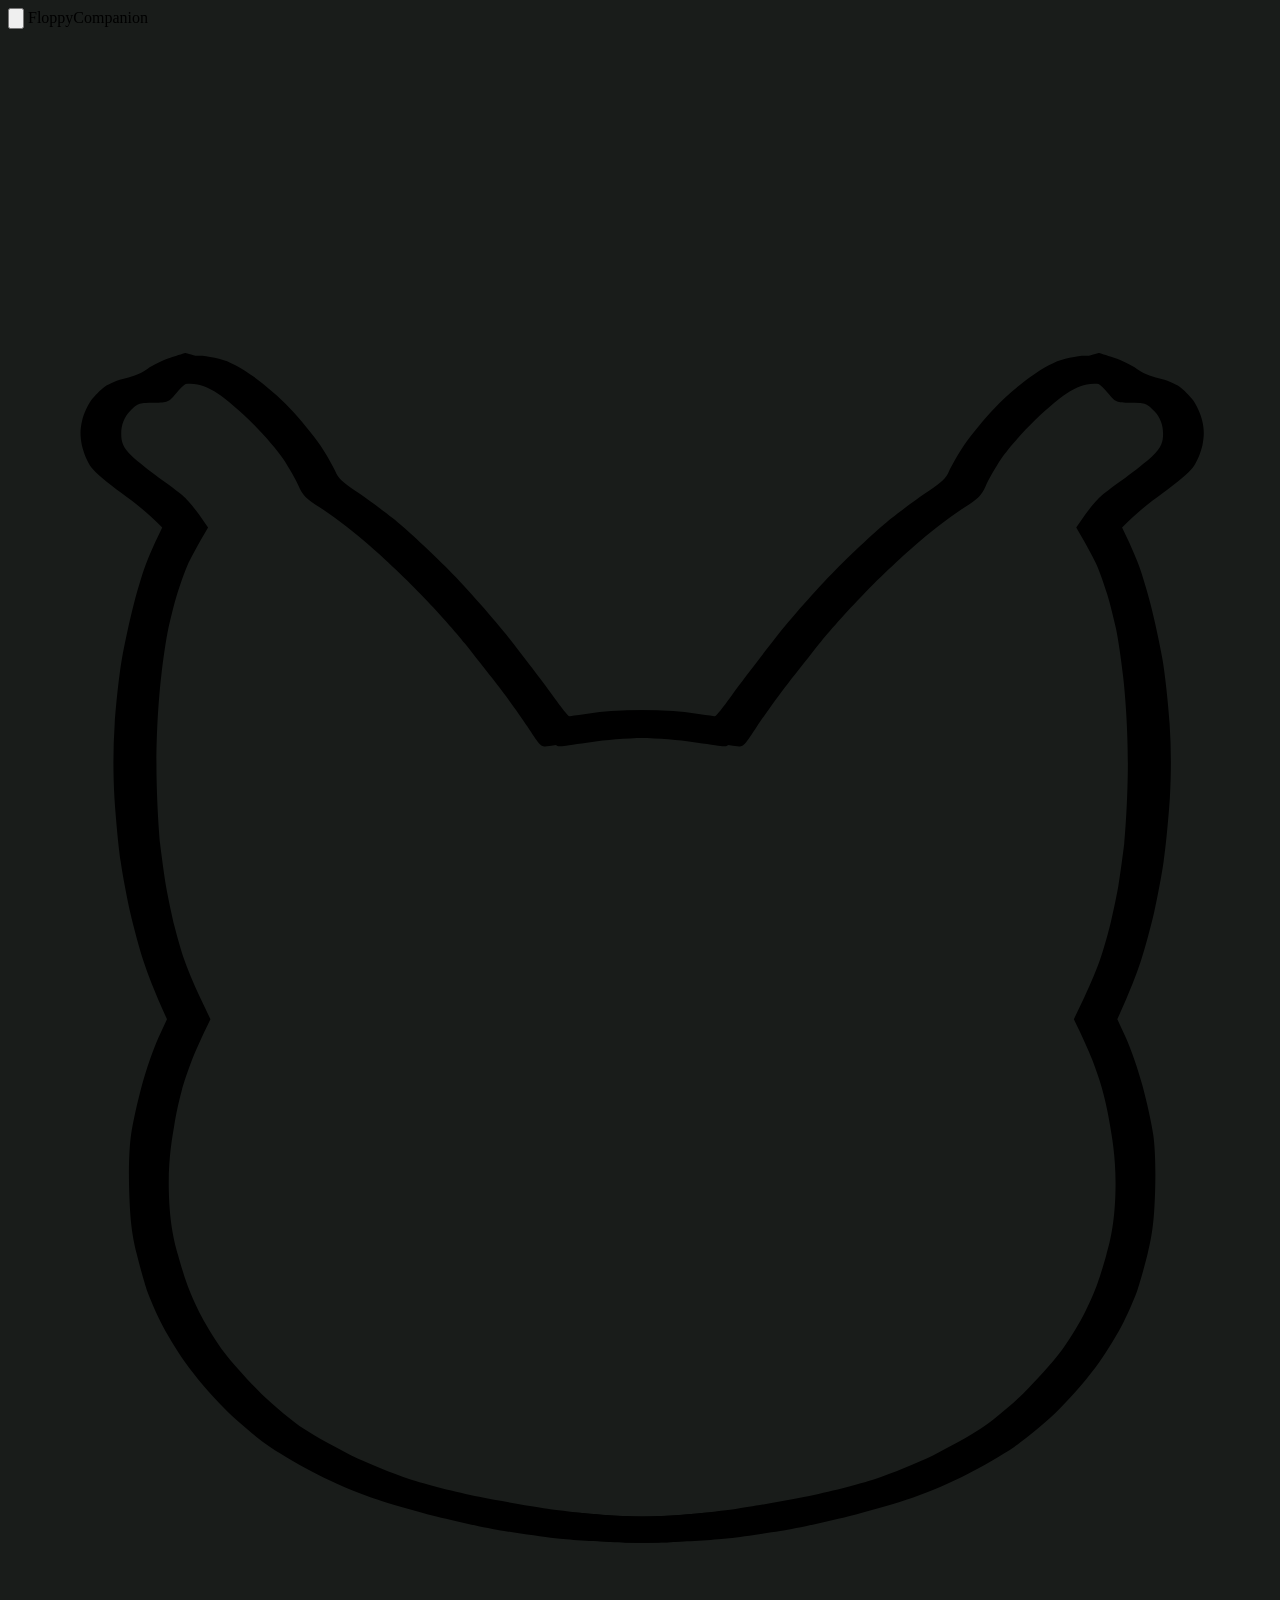
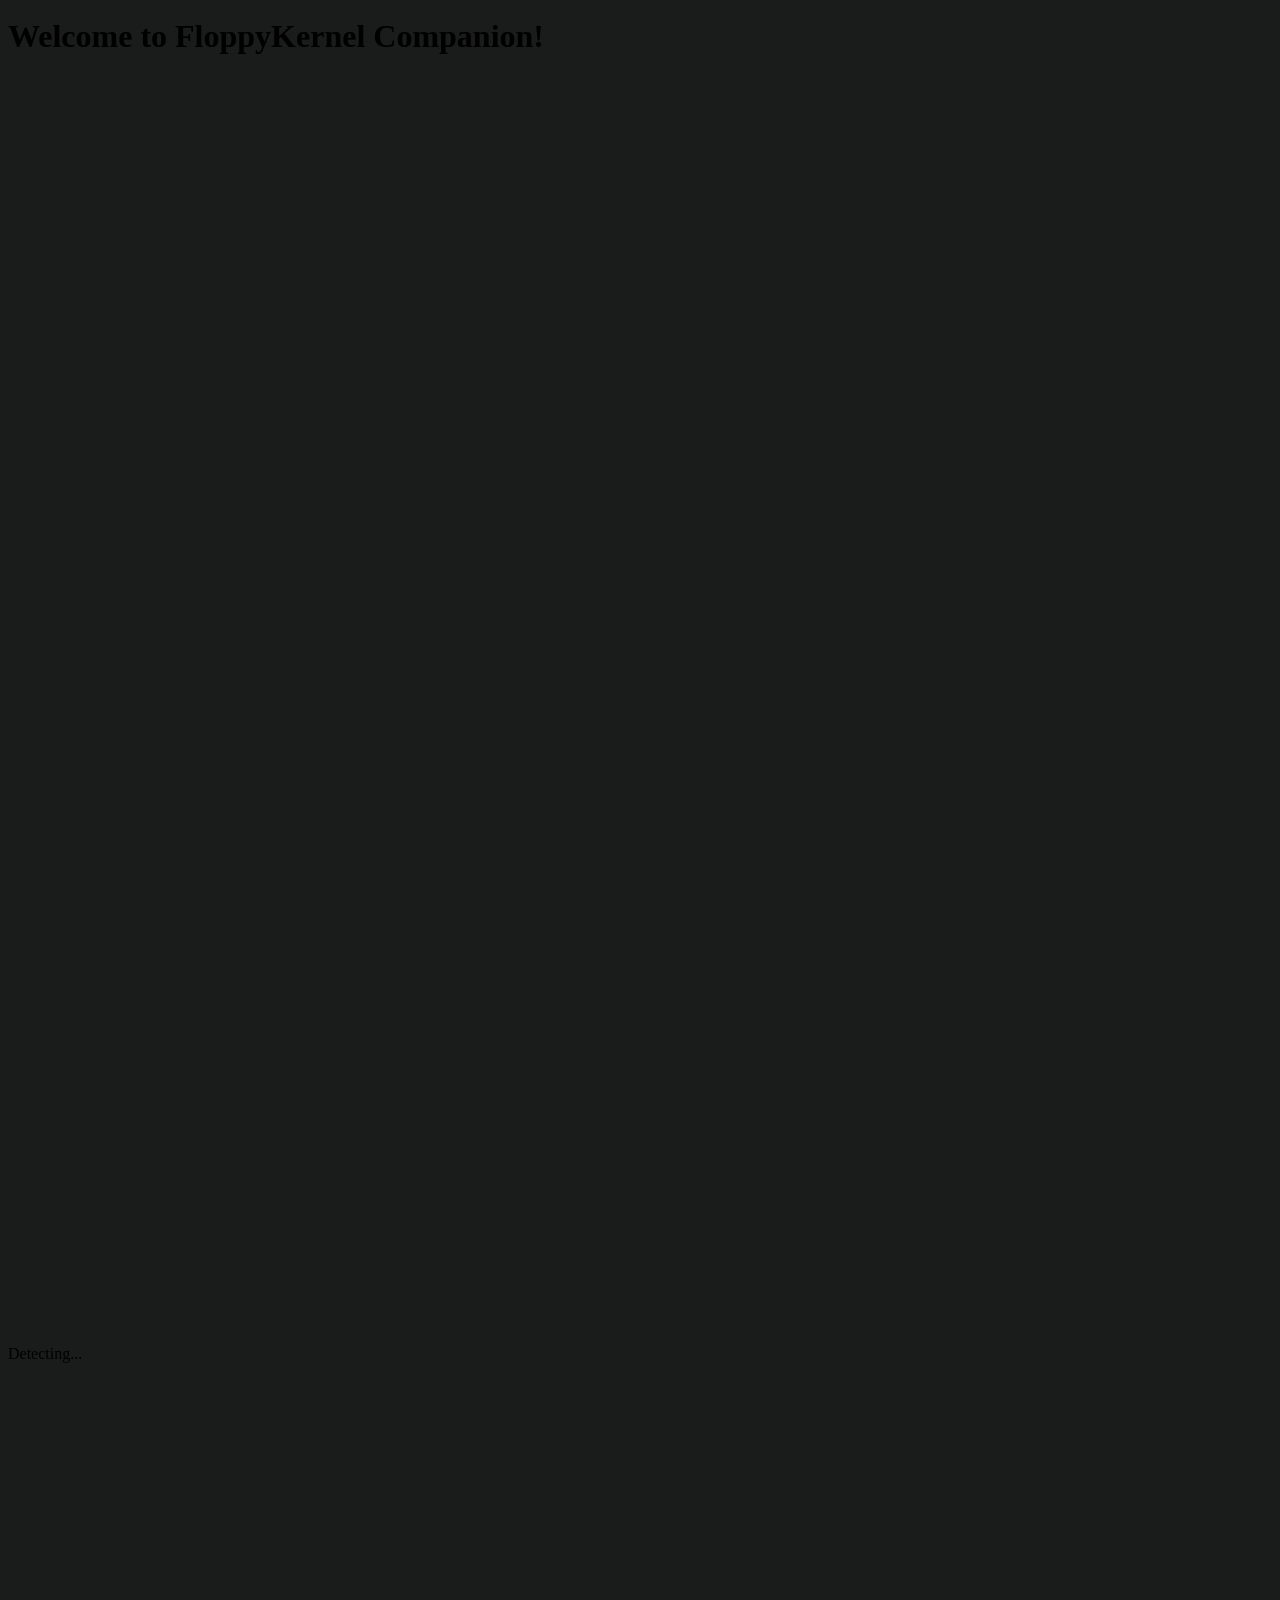
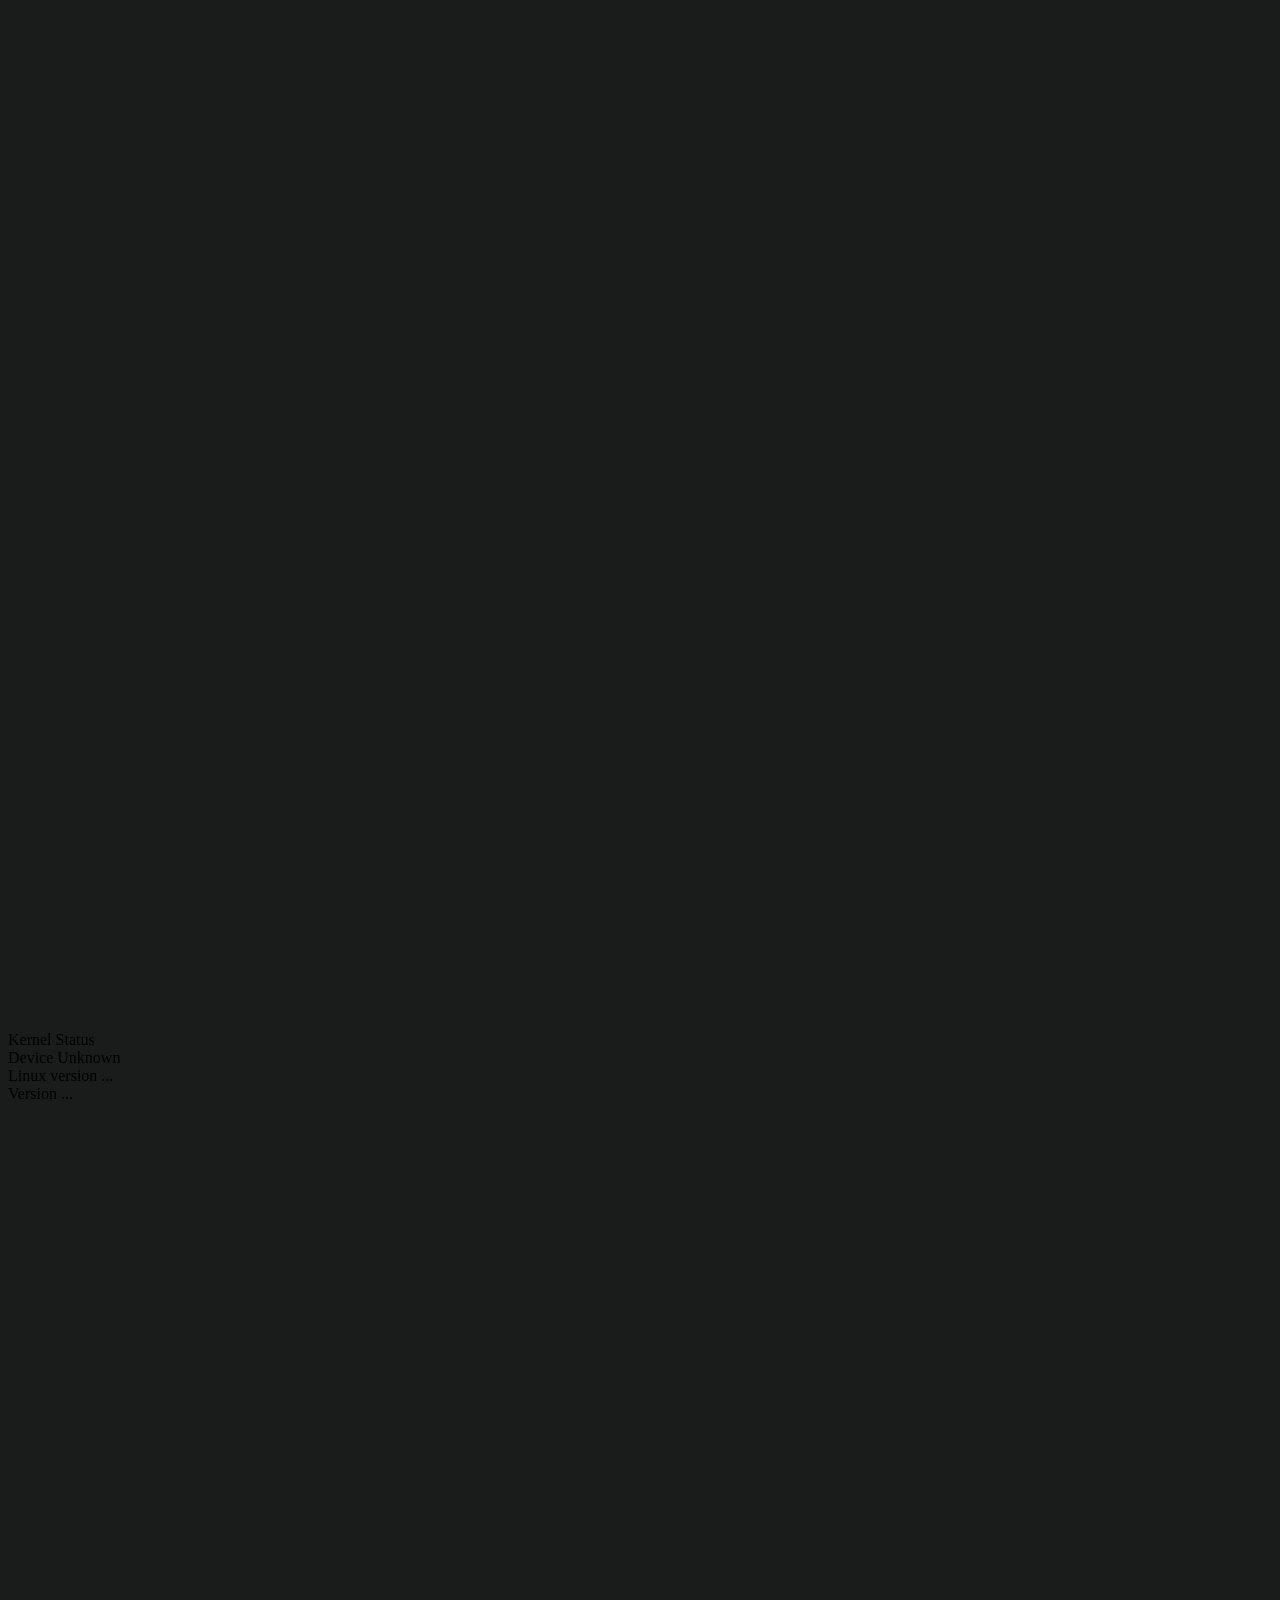
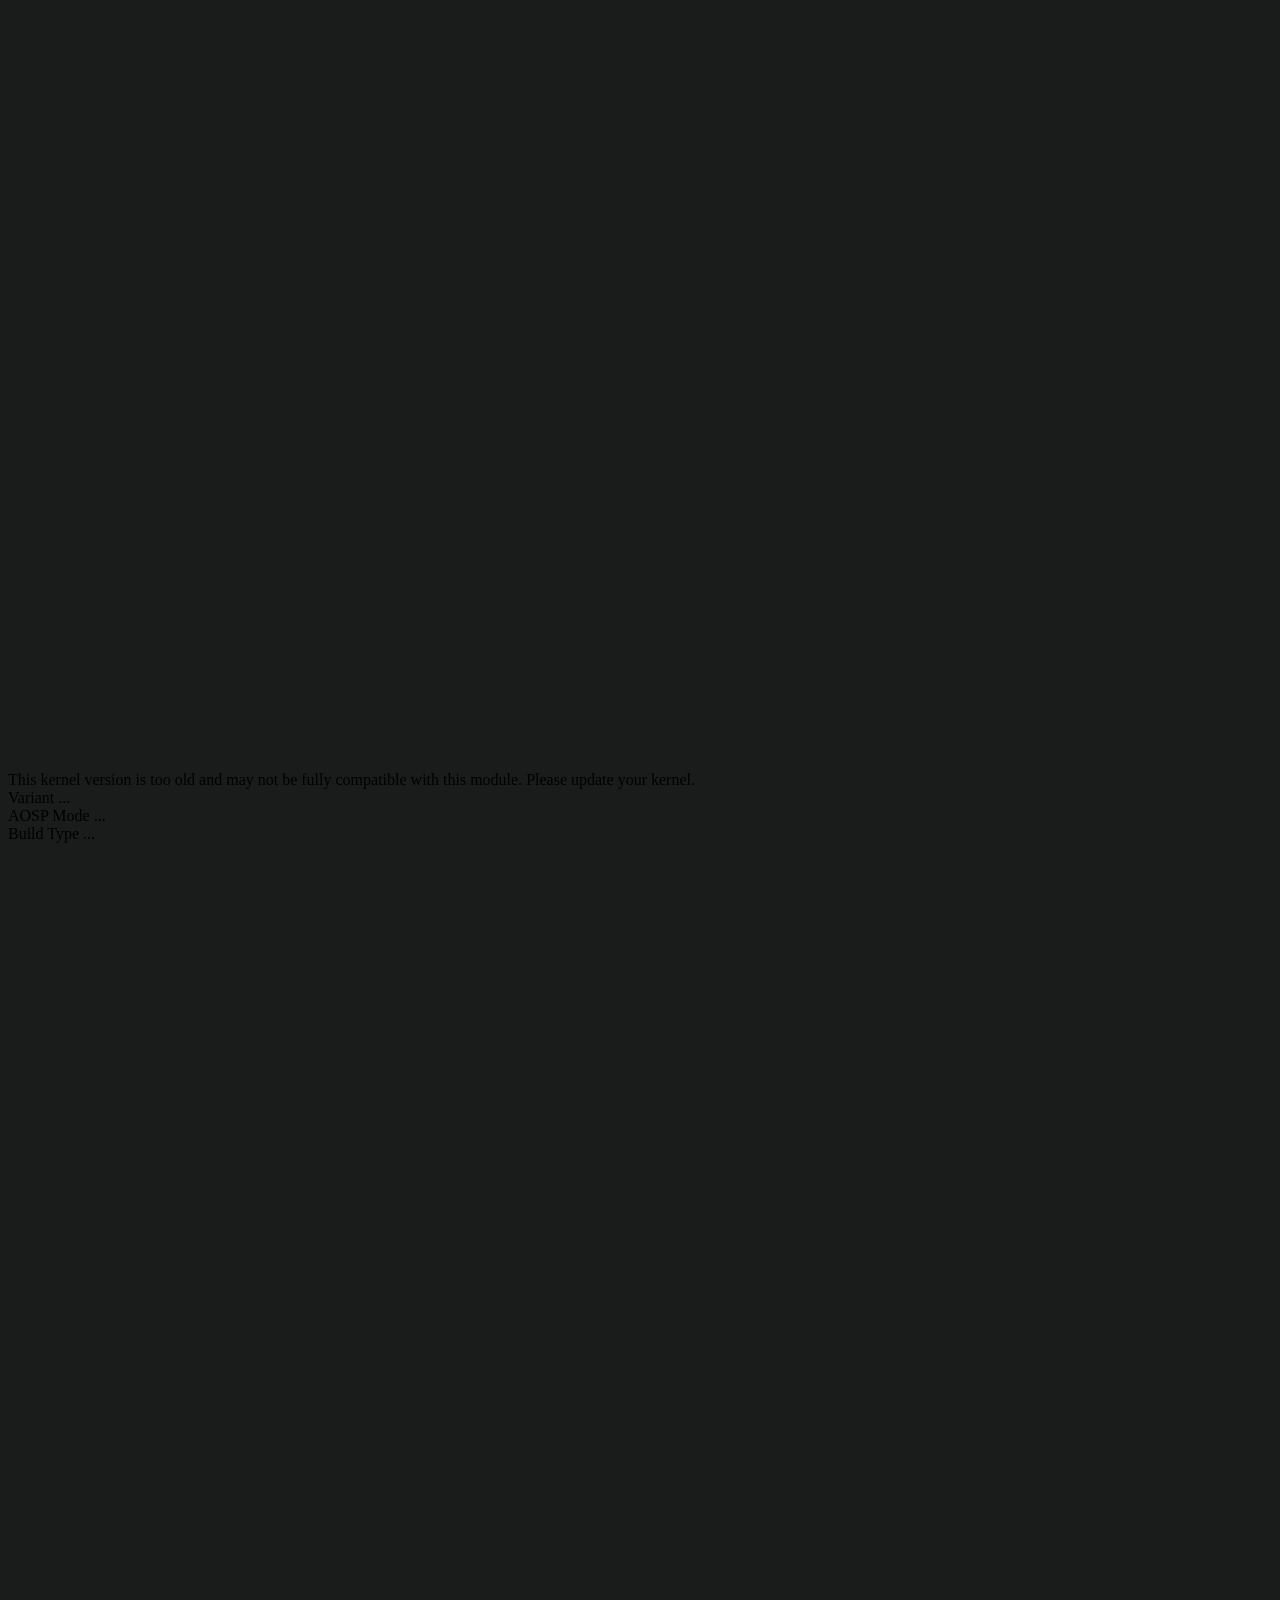
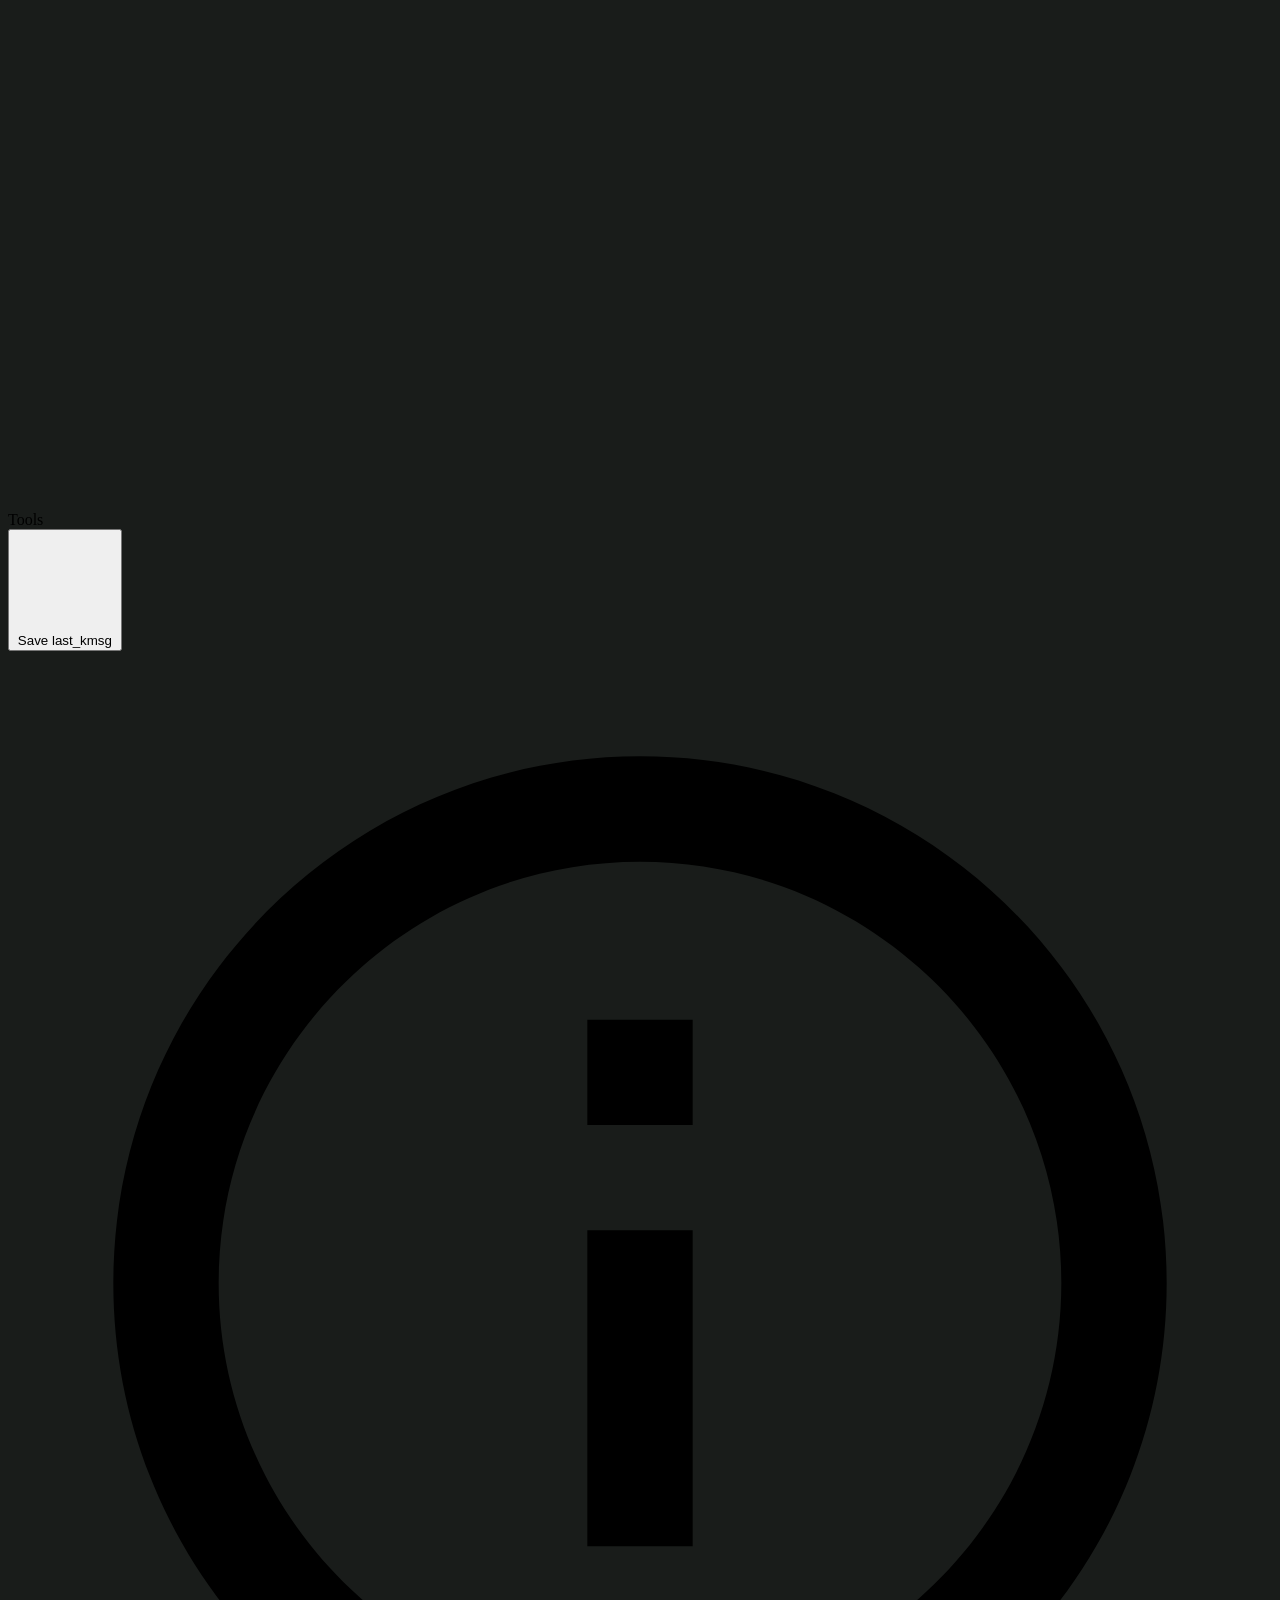
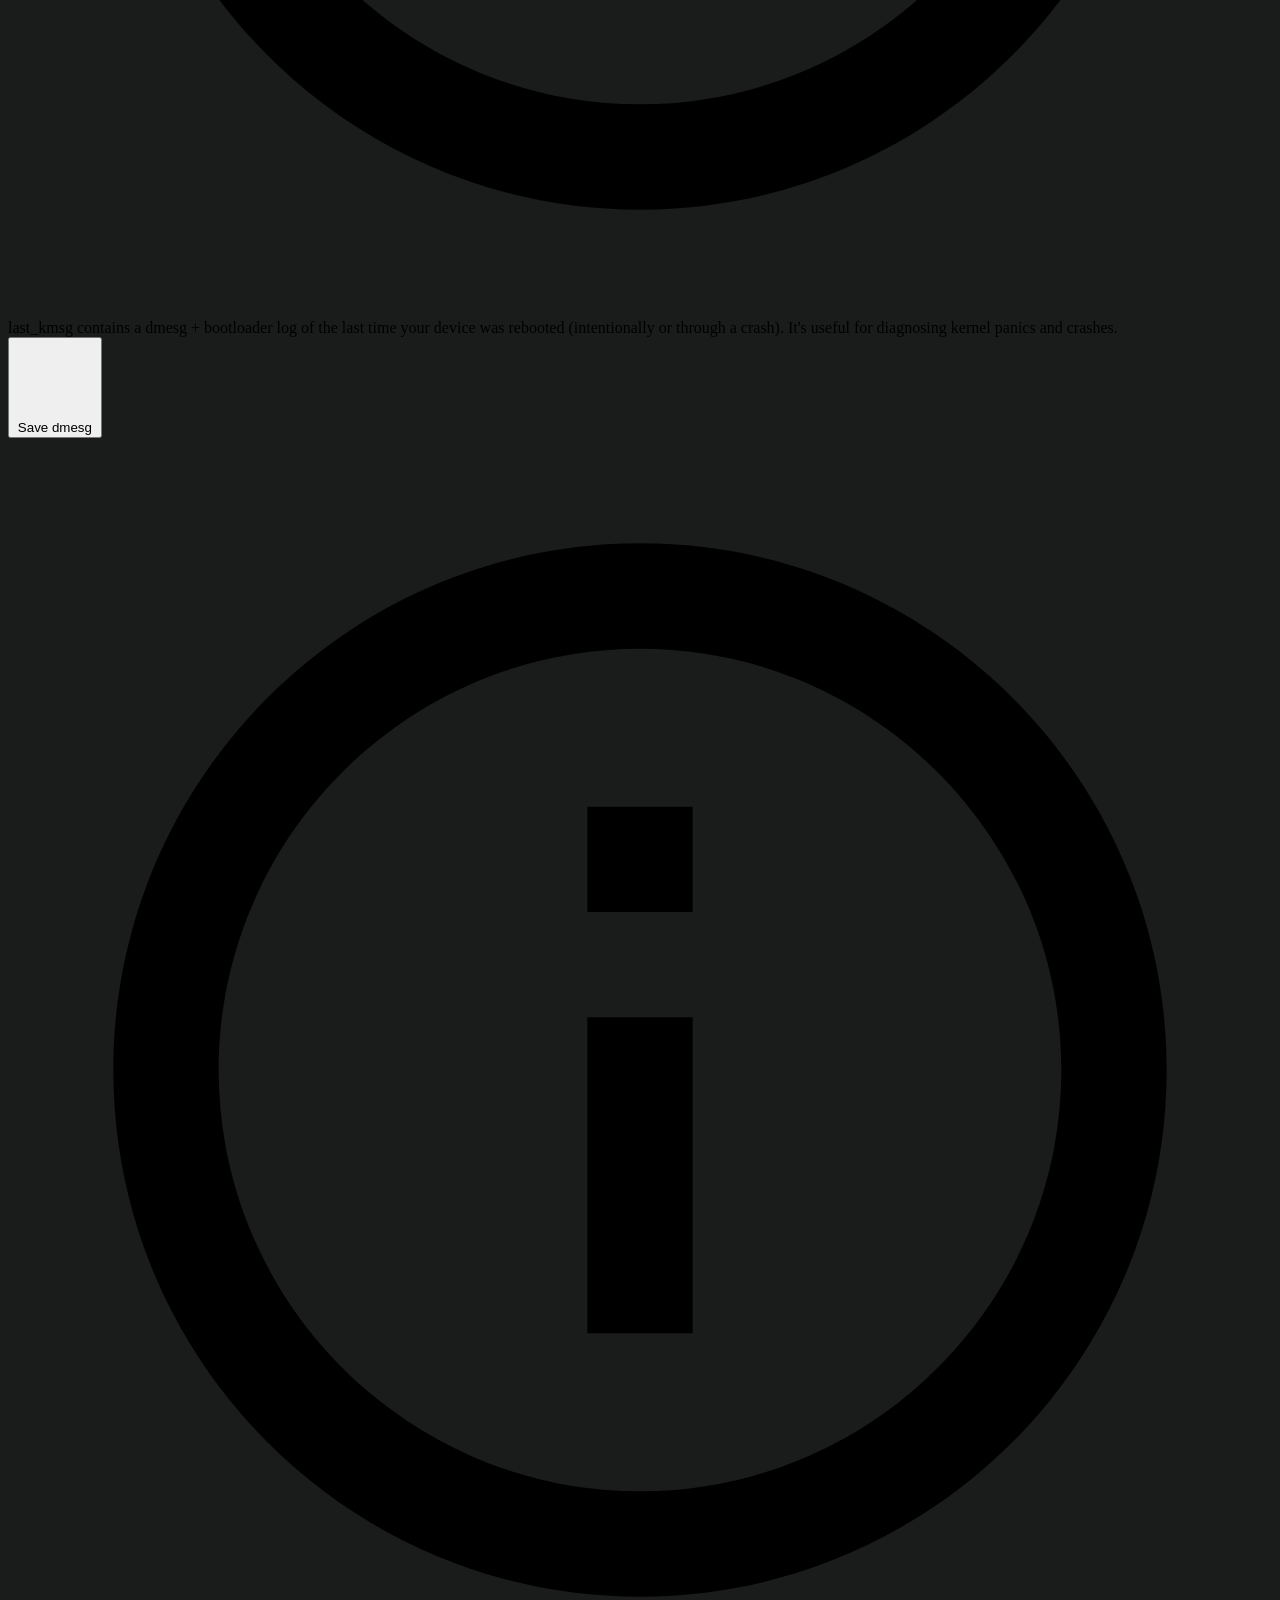
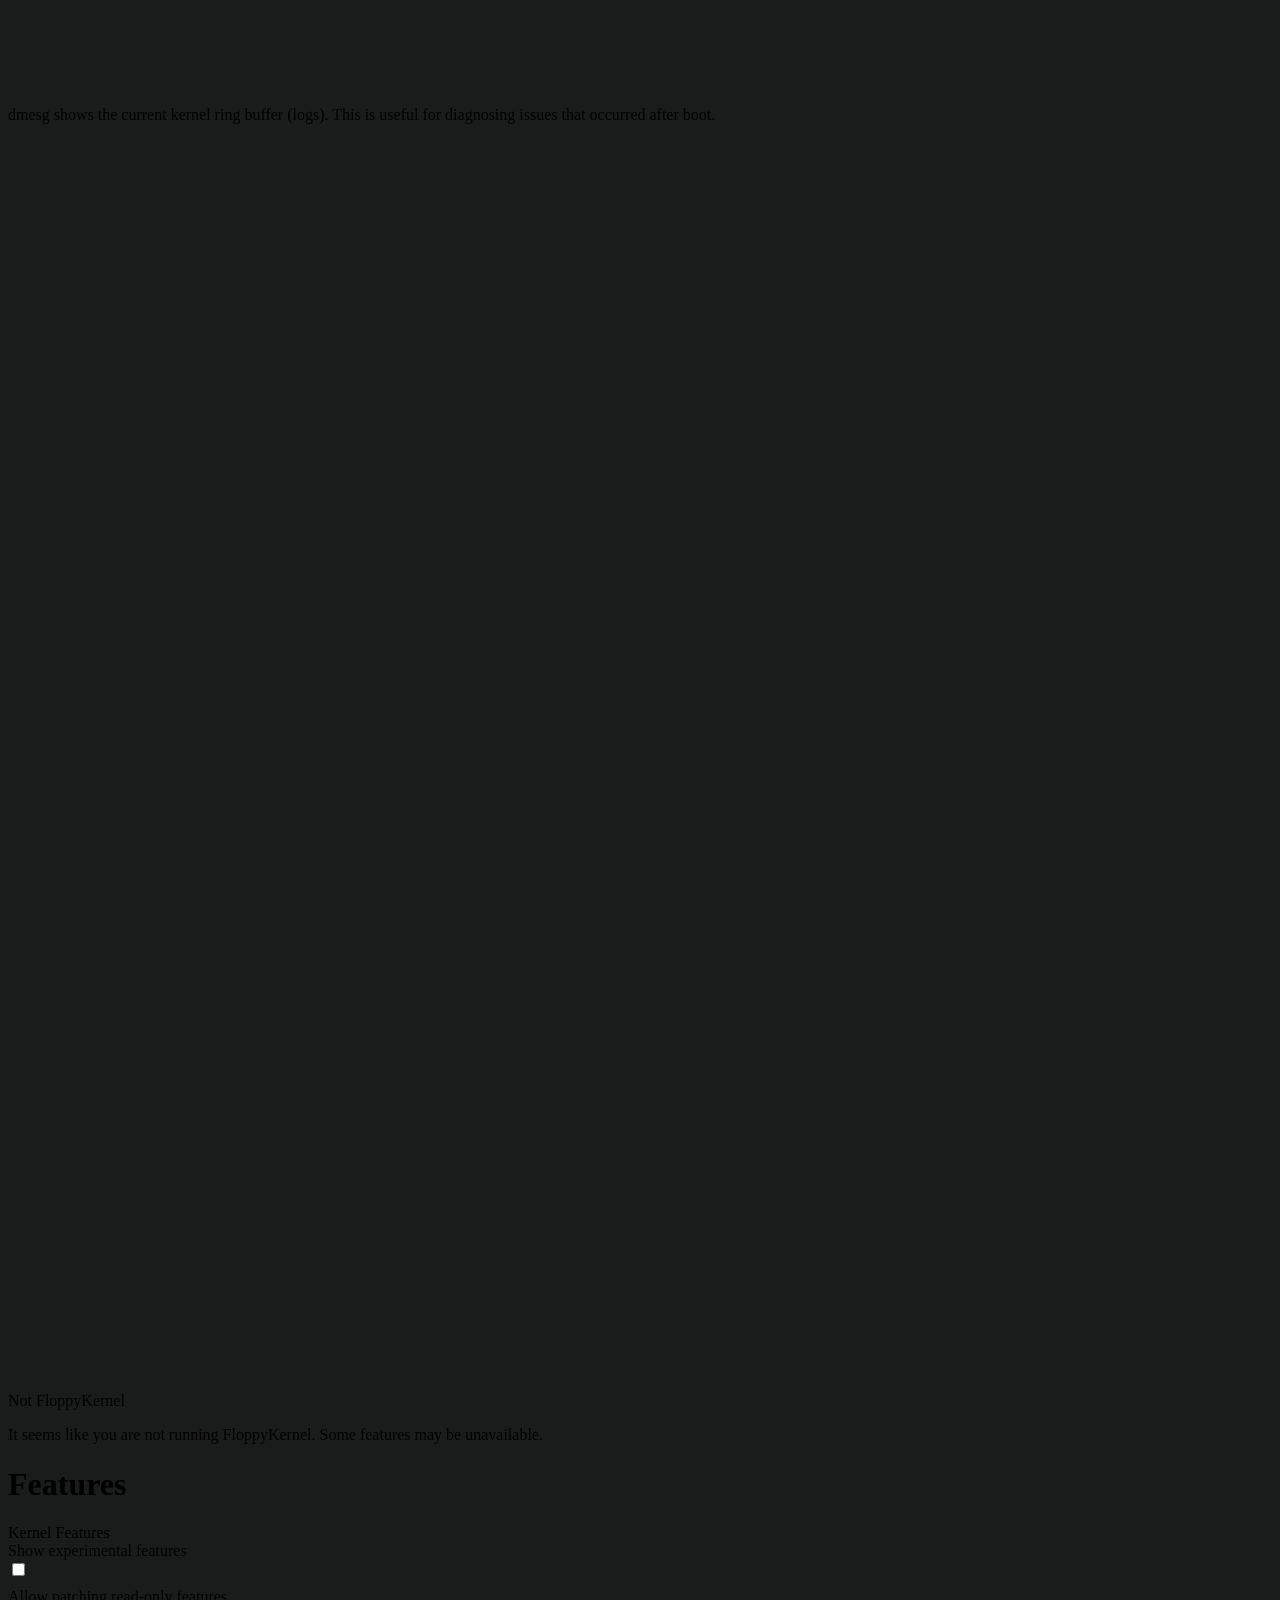
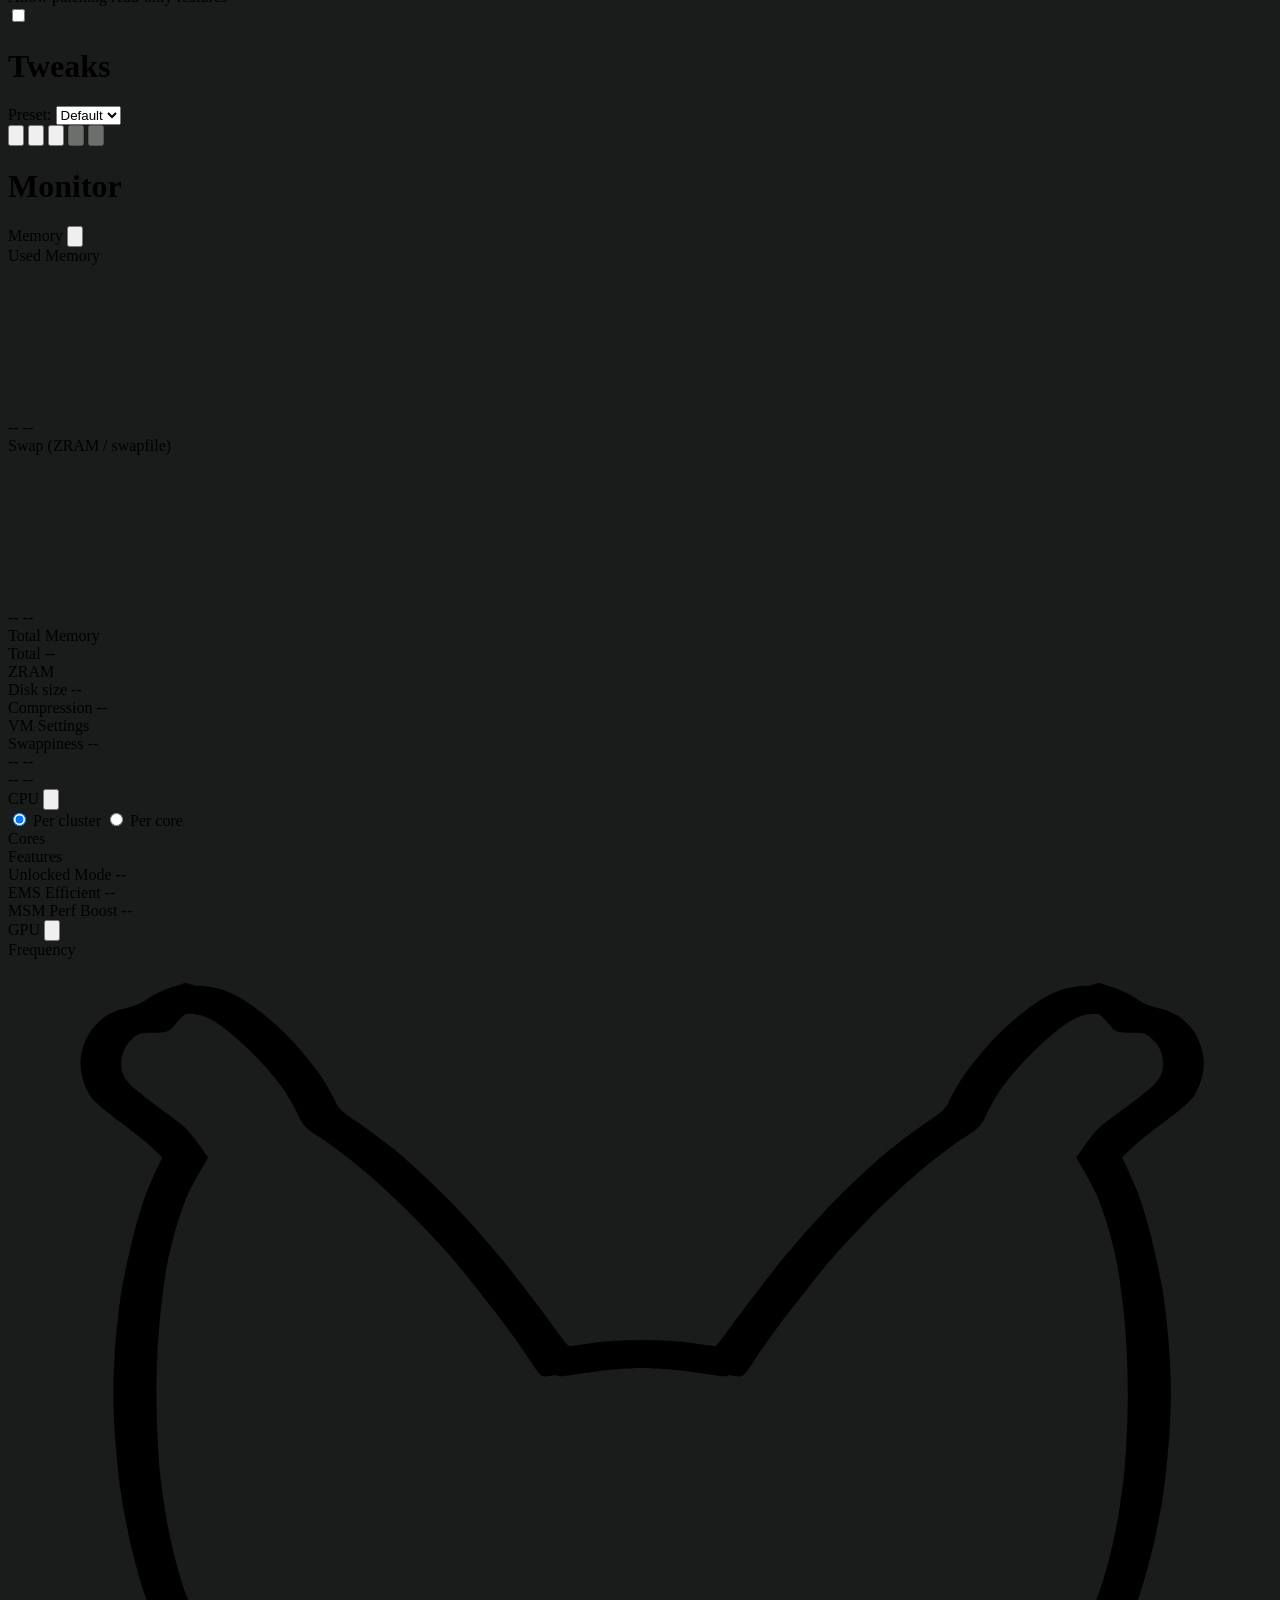
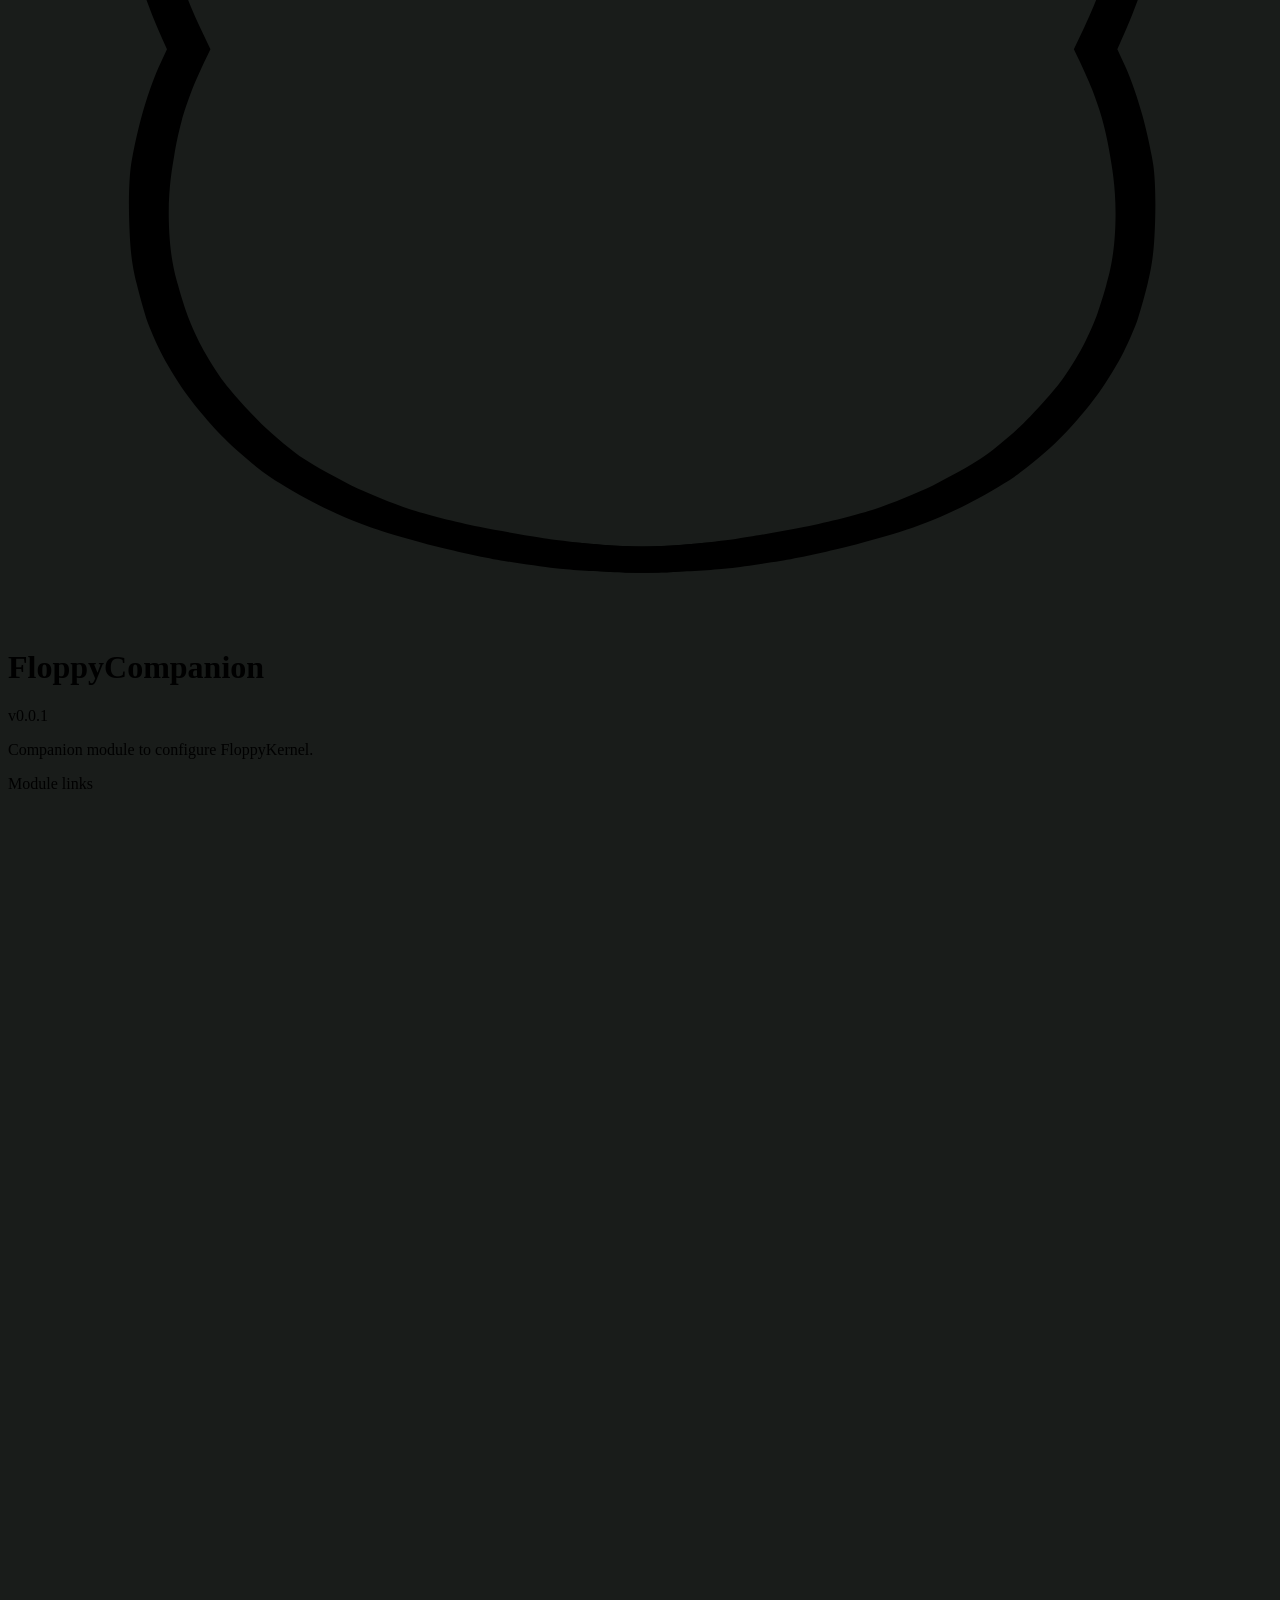
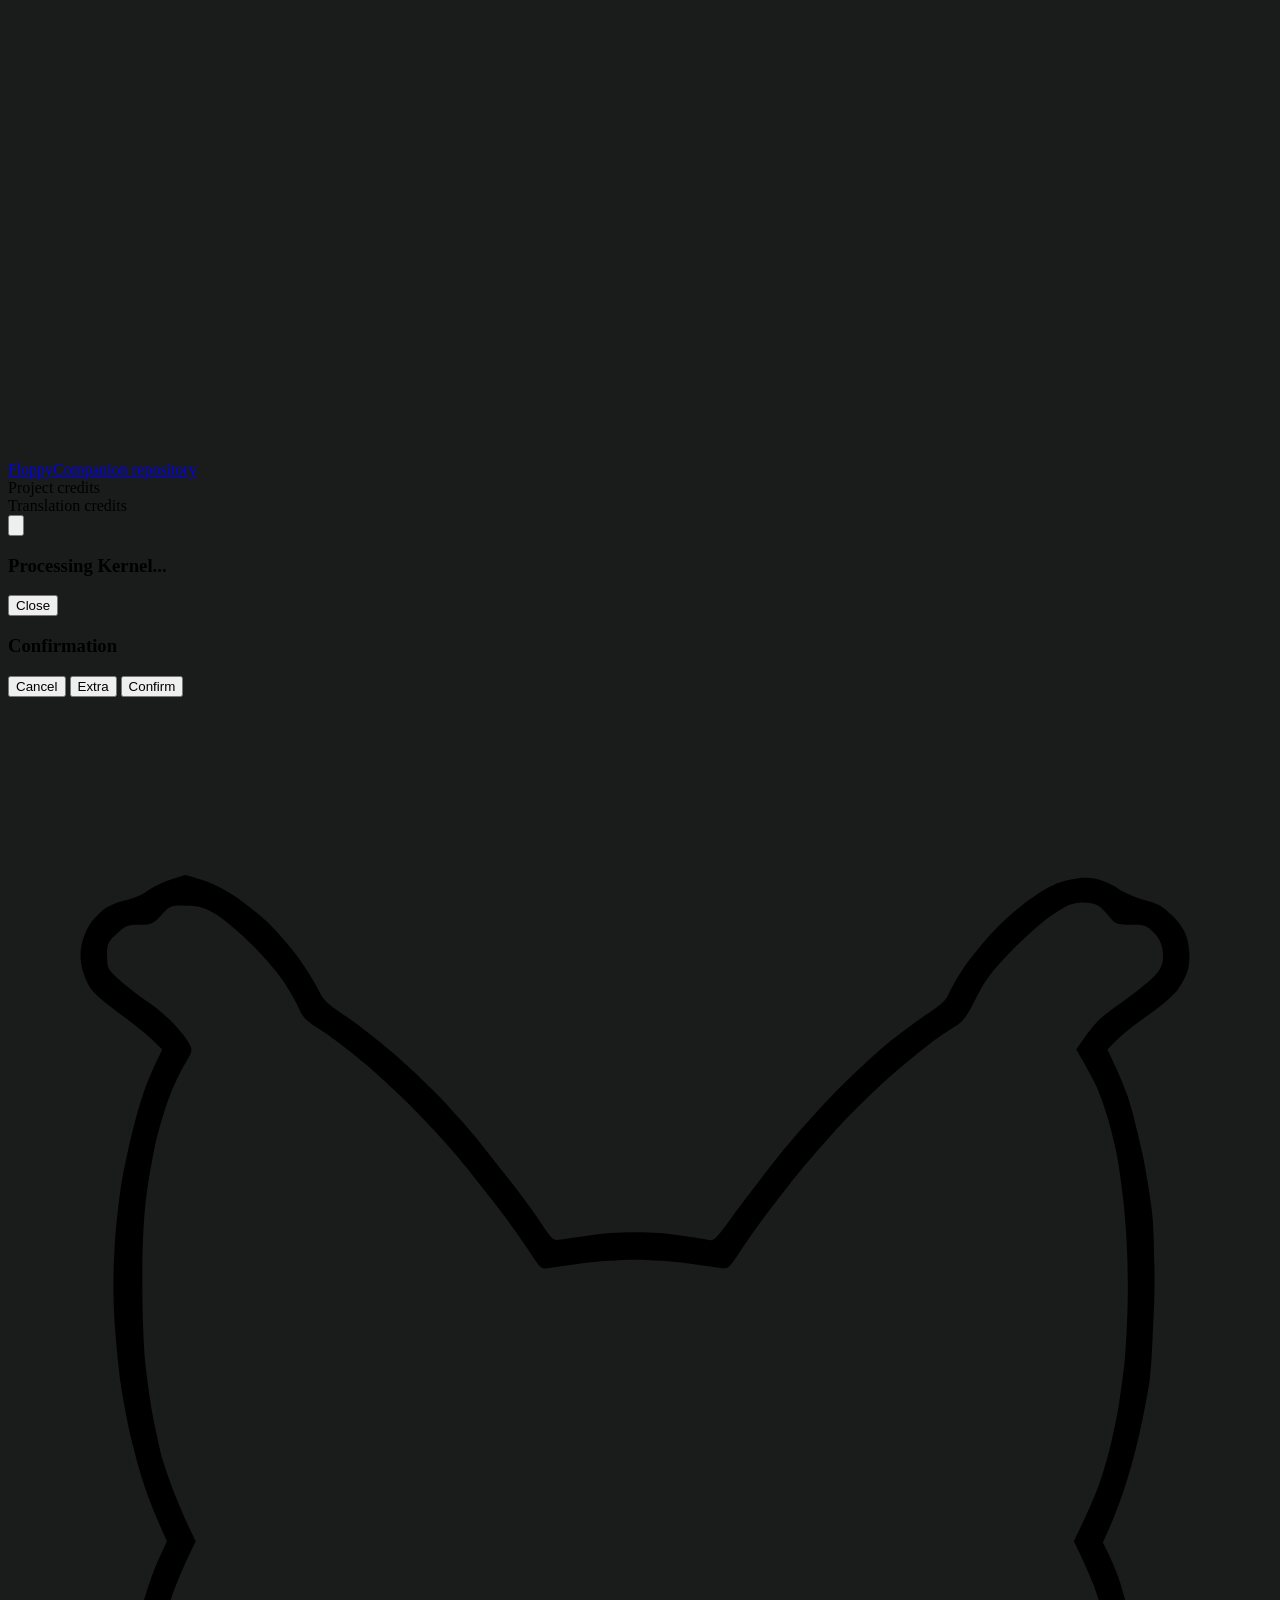
==== webroot/index.html @ 0c9351d1 "module: tweaks: Add support for GPU Unlock (OC) on Floppy2100 This one is slightly different to Flop" ====
<!DOCTYPE html>
<html lang="en" class="fc-loading">

<head>
    <meta charset="UTF-8">
    <meta name="viewport" content="width=device-width, initial-scale=1.0">
    <title>FloppyCompanion</title>

    <!-- Prevent initial "flash of unstyled/uninitialized UI" (icons/tooling/detection). -->
    <style>
        html {
            background: #191c1a;
        }

        html.fc-loading body {
            visibility: hidden;
        }
    </style>

    <link rel="stylesheet" href="style.css">
    <!-- Offline Support: Icons are inlined SVGs -->
</head>

<body>
    <nav class="top-app-bar">
        <button class="icon-button" id="exit-btn" aria-label="Exit">
            <!-- arrow_back -->
            <svg class="icon-svg" viewBox="0 0 24 24" data-icon="arrow_back"></svg>
        </button>
        <span class="title">FloppyCompanion</span>
        <!-- Header Actions Container (always right-aligned) -->
        <div class="header-actions">
            <!-- Language Selector (Home Tab Only) -->
            <div id="lang-dropdown-container" class="dropdown-container" style="opacity: 0; transition: opacity 0.3s;">
                <button id="lang-btn" class="icon-button" aria-label="Language">
                    <!-- language/globe icon -->
                    <svg class="icon-svg" viewBox="0 0 24 24" data-icon="language"></svg>
                </button>
                <div id="lang-menu" class="dropdown-menu hidden">
                    <!-- Language items will be populated dynamically by JS -->
                </div>
            </div>
            <!-- Reboot Dropdown (Features Tab Only) -->
            <div id="reboot-dropdown-container" class="dropdown-container"
                style="opacity: 0; transition: opacity 0.3s;">
                <button id="reboot-btn" class="icon-button" aria-label="Reboot Options">
                    <!-- restart_alt icon -->
                    <svg class="icon-svg" viewBox="0 0 24 24" data-icon="restart_alt"></svg>
                </button>
                <div id="reboot-menu" class="dropdown-menu hidden">
                    <div class="dropdown-item" data-action="system" data-i18n="home.rebootSystem">Reboot System</div>
                    <div class="dropdown-item" data-action="recovery" data-i18n="home.rebootRecovery">Reboot to Recovery
                    </div>
                    <div class="dropdown-item" data-action="fastboot" data-i18n="home.rebootFastboot">Reboot to Fastboot
                    </div>
                    <div class="dropdown-item platform-samsung hidden" data-action="download"
                        data-i18n="home.rebootDownload">Reboot to Download</div>
                    <div class="dropdown-item platform-trinket hidden" data-action="bootloader"
                        data-i18n="home.rebootBootloader">Reboot to Bootloader
                    </div>
                </div>
            </div>
            <!-- Theme Toggle (About Tab Only) -->
            <button id="theme-toggle" class="icon-button" style="opacity: 0; transition: opacity 0.3s;">
                <!-- Icon will be set by JS -->
                <svg class="icon-svg" viewBox="0 0 24 24" data-icon="theme_auto"></svg>
            </button>
        </div>
    </nav>

    <div class="slider-container">
        <div class="slider-track" id="slider-track">

            <!-- Tab: Home (Default) -->
            <div id="tab-status" class="tab-content">
                <div class="container main-content-padding">
                    <header class="hero">
                        <div class="logo-container">
                            <svg class="app-logo-svg" viewBox="-10 -10 532 532" version="1.1"
                                xmlns="http://www.w3.org/2000/svg">
                                <g transform="matrix(-1,0,0,1,513.811,0)">
                                    <path
                                        d="M449,0.1C449.3,0.1 452.2,1 455.5,2.1C458.8,3.2 463.1,5.3 465,6.7C466.9,8.2 471.1,10 474.3,10.7C477.4,11.4 481.4,13 483.1,14.3C484.8,15.5 487.3,18.1 488.8,20C490.2,21.9 492,25.8 492.6,28.5C493.5,32.3 493.5,34.8 492.7,39C492,42.1 490.3,46.2 488.7,48.3C487.2,50.3 481.6,55.1 476.2,58.9C470.9,62.7 464.8,67.5 458.9,73.5L460.8,77.5C461.9,79.7 463.9,84.2 465.2,87.5C466.6,90.8 469.1,98.9 470.8,105.5C472.5,112.1 474.8,122.7 475.9,129C477,135.3 478.3,147.5 478.9,156C479.6,166.5 479.6,176.6 479,187.5C478.4,196.3 477.3,208.2 476.4,214C475.6,219.8 473.7,229.4 472.4,235.5C471,241.6 468.5,250.8 466.8,256C465.1,261.2 462.2,268.9 456.9,280.5L460.6,288.5C462.6,292.9 465.7,301.9 467.5,308.5C469.3,315.1 471.3,324.3 472,329C472.8,334.3 473.1,343.3 472.8,353C472.4,365 471.7,370.8 469.7,379C468.3,384.8 466.2,392 465.2,395C464.1,398 461.6,403.9 459.5,408C457.5,412.1 452.8,419.8 449.2,425C445.6,430.2 438.1,439 432.6,444.5C427,450.1 418.5,457.2 413.5,460.5C408.6,463.8 399.6,469 393.5,472.1C387.4,475.3 377.3,479.6 371,481.8C364.7,484 352.3,487.6 343.5,489.8C334.7,492 321.9,494.8 315,495.9C308.1,497 298.4,498.4 293.5,499C288.6,499.6 277.3,500.3 268.5,500.6C264.037,500.788 261.86,500.882 256.811,500.827C249.997,500.752 242.559,500.471 238,500.1C230,499.4 215.6,497.5 206,495.9C196.4,494.3 182.2,491.4 174.5,489.4C166.8,487.5 156.4,484.5 151.5,482.9C146.6,481.2 136.9,477.1 130,473.9C123.1,470.6 113.2,465 108,461.6C102.8,458.1 94.5,451.5 89.6,446.9C84.7,442.3 77.4,434 73.3,428.5C69.2,423 63.4,413.6 60.4,407.5C56.5,399.6 54,392.6 51.5,382.5C49.5,374.8 47.5,363.8 47,358C46.4,351.2 46.596,343.9 47.196,337.5C47.796,332 49.4,321.6 51.1,314.5C52.9,307.4 55.4,298.6 56.7,295C58.1,291.4 60,286.8 63,281L60.4,275.3C58.9,272.1 56.2,265 54.3,259.5C52.4,254 49.6,243.9 48,237C46.4,230.1 44.4,219.8 43.5,214C42.6,208.2 42.146,196.5 41.746,188C41.246,179.5 41.135,168.7 41.335,164C41.535,159.3 41.5,150.3 42.1,144C42.7,137.7 44.6,126 46.2,118C47.9,110 50.5,99.7 52,95C53.5,90.3 56.2,83.6 61.1,73.5L56.8,69.2C54.4,66.8 48.7,62.3 44,59.1C39.3,55.9 33.9,51.3 31.9,48.9C29.9,46.4 27.8,42.4 27.1,39.7C26.3,36.1 26.472,32.299 27.129,28.8C27.832,25.055 29.2,21.8 33.5,17.5C37.8,13.2 39.5,12.2 45.5,10.6C49.4,9.6 54.3,7.5 56.5,5.9C58.7,4.3 62.8,2.5 65.5,1.8C69.4,1 71.9,1 77,2.1C81.9,3.1 85.6,4.8 92,9.1C96.7,12.2 104.1,18.5 108.5,23.2C112.9,27.8 118.7,34.9 121.5,39C124.2,43.1 127,48.1 127.8,50C128.8,52.6 131,54.7 136.3,58.2C140.3,60.8 147.3,66 152,69.7C156.7,73.4 166.6,82.6 174.1,90C181.5,97.4 193,110.3 199.6,118.5C206.1,126.8 214.9,138.2 219,143.9C226.2,153.8 226.6,154.2 229.5,153.6C231.2,153.2 237.2,152.3 243,151.5C248.8,150.7 256.211,150.496 259.811,150.496C263.411,150.496 271.2,150.7 277,151.5C282.8,152.3 289.1,153.2 291,153.5C294.4,154.1 294.6,153.9 299.7,146.3C302.5,142 308.7,133.6 313.5,127.5C318.3,121.5 324.5,113.6 327.4,110C330.4,106.4 336.7,99.3 341.6,94.1C346.5,88.9 355.7,80.2 362,74.8C368.3,69.3 377.4,62.3 382.1,59.2C389.7,54.2 391.1,52.8 393.7,47.5C395.4,44.2 399.4,37.9 402.7,33.5C406,29.1 411.6,22.8 415.1,19.5C418.6,16.2 424.7,11.4 428.5,8.9C432.4,6.3 438.4,3.3 442,2.2C445.6,1.1 448.7,0.2 449,0.1ZM51.4,21C45.7,21 44.698,21 41.298,24.6C38.876,27.164 37.658,30.415 37.658,33.958C37.658,37.317 38.2,39.7 42.2,43.6C44.6,45.8 49.7,49.9 53.5,52.6C57.4,55.3 61.9,58.7 63.5,60.1C65.2,61.5 68.2,65.1 70.4,68.1L74.2,73.5C69.2,82 66.7,86.8 65.5,89.5C64.3,92.3 62.4,97.7 61.2,101.5C60,105.3 58.4,111.9 57.5,116C56.6,120.1 55.3,129.1 54.5,136C53.6,143.7 52.478,157.8 52.478,173C52.478,186.5 53.5,201.6 54,206.5C54.6,211.4 55.7,219.6 56.5,224.5C57.4,229.4 59,237.1 60.1,241.5C61.2,245.9 63,252.2 64.2,255.5C65.3,258.8 68.2,265.8 70.7,271L75.2,280.5C71.4,288.3 69,293.6 67.5,297.5C66,301.4 63.9,307.4 63,311C62,314.6 60.6,320.9 60,325C59.2,329.9 57.383,339.061 57.683,352.561C57.983,367.361 60.3,375.2 61.5,379.5C62.4,382.8 64,388.2 65.2,391.5C66.3,394.8 69.1,401.1 71.4,405.5C73.7,409.9 78.1,416.9 81.2,421C84.3,425.1 91.2,432.8 96.6,438.1C102.1,443.4 110.1,450 114.5,452.9C118.9,455.8 127.9,460.8 134.5,464.1C141.1,467.3 152,471.7 158.8,474C165.5,476.2 178.8,479.6 188.3,481.5C197.7,483.4 210.7,485.6 217,486.5C223.3,487.4 242.746,489.894 256.811,489.79C268.438,489.704 277.241,488.722 285.5,488.1C293.8,487.4 306.4,486 313.5,485C320.7,483.9 332.8,481.5 340.5,479.6C348.2,477.7 359.2,474.5 365,472.5C370.8,470.5 378.9,467.3 383,465.3C387.1,463.4 395.2,459.1 400.9,455.7C408.4,451.2 414.4,446.5 422.4,438.9C428.5,433 436,424.7 439.2,420.4C442.3,416 446.6,409.1 448.8,405C451,400.9 454,393.9 455.5,389.5C457,385.1 458.8,378.2 459.6,374.3C460.5,369.6 461.811,360.3 461.811,348C461.811,332.9 460.6,326.5 459.1,319.5C458,314.6 456,307.1 454.6,303C453.1,298.9 450.3,292.1 448.4,288L444.8,280.5C448.6,272.8 451.4,266.2 453.5,261C455.6,255.8 458.1,248.6 459.1,245C460,241.4 461.8,233.6 462.9,227.5C464,221.4 465.5,211.1 466.1,204.5C466.8,197.9 467.3,182.6 467.3,170.5C467.3,156.1 466.7,144 465.6,135.5C464.7,128.3 462.8,117.8 461.5,112C460.1,106.2 457.6,97.9 455.9,93.5C454.2,89.1 451.3,82.9 449.4,79.8C446.2,74.4 446.1,73.8 447.4,71.3C448.1,69.7 450.8,66.3 453.3,63.5C455.7,60.8 461,56.3 465,53.5C469,50.8 474.5,46.5 477.2,44C481.9,39.7 482.1,39.3 482.1,34C482.1,28.9 481.8,28.3 478,24.8C474.4,21.4 473.5,21 468.5,21C463.4,21 462.8,20.7 459.3,17C455.6,13 455.3,12.9 449,13C443.6,13 441.6,13.5 437,16.2C434,17.9 427.3,23.4 422.2,28.4C417,33.4 410.7,40.7 408.1,44.5C405.5,48.4 402.5,53.6 401.5,56.1C399.8,60 398.4,61.5 392.5,65.1C388.7,67.5 380.3,73.8 374,79.1C367.7,84.4 356.9,94.5 350,101.7C343.1,108.8 334.8,118.1 331.5,122.4C328.2,126.6 322.2,134.2 318.2,139.3C314.2,144.4 308.4,152.5 305.2,157.3C299.5,166 299.5,166.1 296,165.5C294.1,165.2 287.8,164.3 282,163.5C276.2,162.7 266.3,162 260,162C253.7,162 243.8,162.7 238,163.5C232.2,164.3 225.9,165.2 224,165.5C220.5,166 220.5,165.9 213.8,155.7C210.1,150.1 201.5,138.5 194.7,130C187.9,121.5 177.2,109.2 170.9,102.6C164.6,96.1 155.5,87.3 150.5,83.1C145.6,78.8 138.8,73.4 135.5,70.9C132.2,68.4 127.6,65.3 125.3,63.9C121.9,61.9 120.4,59.9 116.4,52C112.5,44.3 109.8,40.6 102,32.6C96.8,27.2 89.4,20.5 85.5,17.8C78.7,13.1 76.157,11.663 71.353,11.663C65.966,11.663 64.1,13 60.8,17C57.6,20.8 57.3,20.9 51.4,21Z">
                                    </path>
                                </g>
                                <g>
                                    <path
                                        d="M449,0.1C449.3,0.1 452.2,1 455.5,2.1C458.8,3.2 463.1,5.3 465,6.7C466.9,8.2 471.1,10 474.3,10.7C477.4,11.4 481.4,13 483.1,14.3C484.8,15.5 487.3,18.1 488.8,20C490.2,21.9 492,25.8 492.6,28.5C493.5,32.3 493.5,34.8 492.7,39C492,42.1 490.3,46.2 488.7,48.3C487.2,50.3 481.6,55.1 476.2,58.9C470.9,62.7 464.8,67.5 458.9,73.5L460.8,77.5C461.9,79.7 463.9,84.2 465.2,87.5C466.6,90.8 469.1,98.9 470.8,105.5C472.5,112.1 474.8,122.7 475.9,129C477,135.3 478.3,147.5 478.9,156C479.6,166.5 479.6,176.6 479,187.5C478.4,196.3 477.3,208.2 476.4,214C475.6,219.8 473.7,229.4 472.4,235.5C471,241.6 468.5,250.8 466.8,256C465.1,261.2 462.2,268.9 456.9,280.5L460.6,288.5C462.6,292.9 465.7,301.9 467.5,308.5C469.3,315.1 471.3,324.3 472,329C472.8,334.3 473.1,343.3 472.8,353C472.4,365 471.7,370.8 469.7,379C468.3,384.8 466.2,392 465.2,395C464.1,398 461.6,403.9 459.5,408C457.5,412.1 452.8,419.8 449.2,425C445.6,430.2 438.1,439 432.6,444.5C427,450.1 418.5,457.2 413.5,460.5C408.6,463.8 399.6,469 393.5,472.1C387.4,475.3 377.3,479.6 371,481.8C364.7,484 352.3,487.6 343.5,489.8C334.7,492 321.9,494.8 315,495.9C308.1,497 298.4,498.4 293.5,499C288.6,499.6 277.3,500.3 268.5,500.6C264.037,500.788 261.86,500.882 256.811,500.827C249.997,500.752 242.559,500.471 238,500.1C230,499.4 215.6,497.5 206,495.9C196.4,494.3 182.2,491.4 174.5,489.4C166.8,487.5 156.4,484.5 151.5,482.9C146.6,481.2 136.9,477.1 130,473.9C123.1,470.6 113.2,465 108,461.6C102.8,458.1 94.5,451.5 89.6,446.9C84.7,442.3 77.4,434 73.3,428.5C69.2,423 63.4,413.6 60.4,407.5C56.5,399.6 54,392.6 51.5,382.5C49.5,374.8 47.5,363.8 47,358C46.4,351.2 46.596,343.9 47.196,337.5C47.796,332 49.4,321.6 51.1,314.5C52.9,307.4 55.4,298.6 56.7,295C58.1,291.4 60,286.8 63,281L60.4,275.3C58.9,272.1 56.2,265 54.3,259.5C52.4,254 49.6,243.9 48,237C46.4,230.1 44.4,219.8 43.5,214C42.6,208.2 42.146,196.5 41.746,188C41.246,179.5 41.135,168.7 41.335,164C41.535,159.3 41.5,150.3 42.1,144C42.7,137.7 44.6,126 46.2,118C47.9,110 50.5,99.7 52,95C53.5,90.3 56.2,83.6 61.1,73.5L56.8,69.2C54.4,66.8 48.7,62.3 44,59.1C39.3,55.9 33.9,51.3 31.9,48.9C29.9,46.4 27.8,42.4 27.1,39.7C26.3,36.1 26.472,32.299 27.129,28.8C27.832,25.055 29.2,21.8 33.5,17.5C37.8,13.2 39.5,12.2 45.5,10.6C49.4,9.6 54.3,7.5 56.5,5.9C58.7,4.3 62.8,2.5 65.5,1.8C69.4,1 71.9,1 77,2.1C81.9,3.1 85.6,4.8 92,9.1C96.7,12.2 104.1,18.5 108.5,23.2C112.9,27.8 118.7,34.9 121.5,39C124.2,43.1 127,48.1 127.8,50C128.8,52.6 131,54.7 136.3,58.2C140.3,60.8 147.3,66 152,69.7C156.7,73.4 166.6,82.6 174.1,90C181.5,97.4 193,110.3 199.6,118.5C206.1,126.8 214.9,138.2 219,143.9C226.2,153.8 226.6,154.2 229.5,153.6C231.2,153.2 237.2,152.3 243,151.5C248.8,150.7 256.211,150.496 259.811,150.496C263.411,150.496 271.2,150.7 277,151.5C282.8,152.3 289.1,153.2 291,153.5C294.4,154.1 294.6,153.9 299.7,146.3C302.5,142 308.7,133.6 313.5,127.5C318.3,121.5 324.5,113.6 327.4,110C330.4,106.4 336.7,99.3 341.6,94.1C346.5,88.9 355.7,80.2 362,74.8C368.3,69.3 377.4,62.3 382.1,59.2C389.7,54.2 391.1,52.8 393.7,47.5C395.4,44.2 399.4,37.9 402.7,33.5C406,29.1 411.6,22.8 415.1,19.5C418.6,16.2 424.7,11.4 428.5,8.9C432.4,6.3 438.4,3.3 442,2.2C445.6,1.1 448.7,0.2 449,0.1ZM51.4,21C45.7,21 44.698,21 41.298,24.6C38.876,27.164 37.658,30.415 37.658,33.958C37.658,37.317 38.2,39.7 42.2,43.6C44.6,45.8 49.7,49.9 53.5,52.6C57.4,55.3 61.9,58.7 63.5,60.1C65.2,61.5 68.2,65.1 70.4,68.1L74.2,73.5C69.2,82 66.7,86.8 65.5,89.5C64.3,92.3 62.4,97.7 61.2,101.5C60,105.3 58.4,111.9 57.5,116C56.6,120.1 55.3,129.1 54.5,136C53.6,143.7 52.478,157.8 52.478,173C52.478,186.5 53.5,201.6 54,206.5C54.6,211.4 55.7,219.6 56.5,224.5C57.4,229.4 59,237.1 60.1,241.5C61.2,245.9 63,252.2 64.2,255.5C65.3,258.8 68.2,265.8 70.7,271L75.2,280.5C71.4,288.3 69,293.6 67.5,297.5C66,301.4 63.9,307.4 63,311C62,314.6 60.6,320.9 60,325C59.2,329.9 57.383,339.061 57.683,352.561C57.983,367.361 60.3,375.2 61.5,379.5C62.4,382.8 64,388.2 65.2,391.5C66.3,394.8 69.1,401.1 71.4,405.5C73.7,409.9 78.1,416.9 81.2,421C84.3,425.1 91.2,432.8 96.6,438.1C102.1,443.4 110.1,450 114.5,452.9C118.9,455.8 127.9,460.8 134.5,464.1C141.1,467.3 152,471.7 158.8,474C165.5,476.2 178.8,479.6 188.3,481.5C197.7,483.4 210.7,485.6 217,486.5C223.3,487.4 242.746,489.894 256.811,489.79C268.438,489.704 277.241,488.722 285.5,488.1C293.8,487.4 306.4,486 313.5,485C320.7,483.9 332.8,481.5 340.5,479.6C348.2,477.7 359.2,474.5 365,472.5C370.8,470.5 378.9,467.3 383,465.3C387.1,463.4 395.2,459.1 400.9,455.7C408.4,451.2 414.4,446.5 422.4,438.9C428.5,433 436,424.7 439.2,420.4C442.3,416 446.6,409.1 448.8,405C451,400.9 454,393.9 455.5,389.5C457,385.1 458.8,378.2 459.6,374.3C460.5,369.6 461.811,360.3 461.811,348C461.811,332.9 460.6,326.5 459.1,319.5C458,314.6 456,307.1 454.6,303C453.1,298.9 450.3,292.1 448.4,288L444.8,280.5C448.6,272.8 451.4,266.2 453.5,261C455.6,255.8 458.1,248.6 459.1,245C460,241.4 461.8,233.6 462.9,227.5C464,221.4 465.5,211.1 466.1,204.5C466.8,197.9 467.3,182.6 467.3,170.5C467.3,156.1 466.7,144 465.6,135.5C464.7,128.3 462.8,117.8 461.5,112C460.1,106.2 457.6,97.9 455.9,93.5C454.2,89.1 451.3,82.9 449.4,79.8C446.2,74.4 446.1,73.8 447.4,71.3C448.1,69.7 450.8,66.3 453.3,63.5C455.7,60.8 461,56.3 465,53.5C469,50.8 474.5,46.5 477.2,44C481.9,39.7 482.1,39.3 482.1,34C482.1,28.9 481.8,28.3 478,24.8C474.4,21.4 473.5,21 468.5,21C463.4,21 462.8,20.7 459.3,17C455.6,13 455.3,12.9 449,13C443.6,13 441.6,13.5 437,16.2C434,17.9 427.3,23.4 422.2,28.4C417,33.4 410.7,40.7 408.1,44.5C405.5,48.4 402.5,53.6 401.5,56.1C399.8,60 398.4,61.5 392.5,65.1C388.7,67.5 380.3,73.8 374,79.1C367.7,84.4 356.9,94.5 350,101.7C343.1,108.8 334.8,118.1 331.5,122.4C328.2,126.6 322.2,134.2 318.2,139.3C314.2,144.4 308.4,152.5 305.2,157.3C299.5,166 299.5,166.1 296,165.5C294.1,165.2 287.8,164.3 282,163.5C276.2,162.7 266.3,162 260,162C253.7,162 243.8,162.7 238,163.5C232.2,164.3 225.9,165.2 224,165.5C220.5,166 220.5,165.9 213.8,155.7C210.1,150.1 201.5,138.5 194.7,130C187.9,121.5 177.2,109.2 170.9,102.6C164.6,96.1 155.5,87.3 150.5,83.1C145.6,78.8 138.8,73.4 135.5,70.9C132.2,68.4 127.6,65.3 125.3,63.9C121.9,61.9 120.4,59.9 116.4,52C112.5,44.3 109.8,40.6 102,32.6C96.8,27.2 89.4,20.5 85.5,17.8C78.7,13.1 76.157,11.663 71.353,11.663C65.966,11.663 64.1,13 60.8,17C57.6,20.8 57.3,20.9 51.4,21Z">
                                    </path>
                                </g>
                            </svg>
                        </div>
                        <h1 class="hero-title" id="kernel-name" data-i18n="home.welcome">Welcome to FloppyKernel
                            Companion!</h1>
                        <div class="hero-chip-container">
                            <div class="hero-chip">
                                <svg class="chip-icon" viewBox="0 0 24 24" data-icon="chip"></svg>
                                <span id="managed-device-name" data-i18n="home.detecting">Detecting...</span>
                            </div>
                        </div>
                    </header>

                    <div id="status-card" class="card">
                        <div class="card-header">
                            <!-- memory (chip) -->
                            <svg class="icon-svg" viewBox="0 0 24 24" data-icon="info"></svg>
                            <span class="card-title" data-i18n="home.kernelStatus">Kernel Status</span>
                        </div>
                        <!-- ... Content populated by script.js ... -->
                        <div class="card-content">
                            <div class="info-row">
                                <span class="label" data-i18n="home.device">Device</span>
                                <span class="value" id="device-name" data-i18n="home.unknown">Unknown</span>
                            </div>
                            <div class="info-row">
                                <span class="label" data-i18n="home.linux">Linux version</span>
                                <span class="value" id="linux-version">...</span>
                            </div>
                            <div class="info-row">
                                <span class="label" data-i18n="home.version">Version</span>
                                <span class="value-with-icon">
                                    <span class="value" id="kernel-version">...</span>
                                    <div id="version-warning" class="status-icon-wrapper hidden">
                                        <svg class="status-icon warning" viewBox="0 0 24 24"
                                            data-icon="warning_triangle"
                                            onclick="toggleBubble('bubble-version-warning')"></svg>
                                        <div id="bubble-version-warning" class="status-bubble hidden"
                                            data-i18n="home.tooltipUnsupported"></div>
                                    </div>
                                </span>
                            </div>
                            <div class="info-row">
                                <span class="label" data-i18n="home.variant">Variant</span>
                                <span class="value" id="kernel-variant">...</span>
                            </div>
                            <div class="info-row hidden" id="row-aosp-mode">
                                <span class="label">AOSP Mode</span>
                                <span class="value" id="val-aosp-mode">...</span>
                            </div>
                            <div class="info-row">
                                <span class="label" data-i18n="home.buildType">Build Type</span>
                                <span class="value" id="build-type">...</span>
                            </div>
                        </div>
                    </div>

                    <!-- Tools Card -->
                    <div id="tools-card" class="card">
                        <div class="card-header">
                            <!-- build (wrench) icon -->
                            <svg class="icon-svg" viewBox="0 0 24 24" data-icon="build"></svg>
                            <span class="card-title" data-i18n="home.tools">Tools</span>
                        </div>
                        <div class="card-content">
                            <!-- Save last_kmsg -->
                            <div class="action-row">
                                <button class="action-button" id="btn-save-lastkmsg">
                                    <svg class="icon-svg-small" viewBox="0 0 24 24" data-icon="download"></svg>
                                    <span data-i18n="home.saveLastKmsg">Save last_kmsg</span>
                                </button>
                                <div class="status-icon-wrapper">
                                    <svg class="status-icon info" onclick="toggleBubble('bubble-lastkmsg', event)"
                                        viewBox="0 0 24 24">
                                        <path fill="currentColor"
                                            d="M11 7h2v2h-2zm0 4h2v6h-2zm1-9C6.48 2 2 6.48 2 12s4.48 10 10 10 10-4.48 10-10S17.52 2 12 2zm0 18c-4.41 0-8-3.59-8-8s3.59-8 8-8 8 3.59 8 8-3.59 8-8 8z" />
                                    </svg>
                                    <div id="bubble-lastkmsg" class="status-bubble center hidden"
                                        data-i18n="home.lastKmsgDesc">
                                        last_kmsg contains a dmesg + bootloader log of the last time your device was
                                        rebooted (intentionally or through a crash). It's useful for diagnosing kernel
                                        panics and crashes.
                                    </div>
                                </div>
                            </div>
                            <!-- Save dmesg -->
                            <div class="action-row">
                                <button class="action-button" id="btn-save-dmesg">
                                    <svg class="icon-svg-small" viewBox="0 0 24 24" data-icon="download"></svg>
                                    <span data-i18n="home.saveDmesg">Save dmesg</span>
                                </button>
                                <div class="status-icon-wrapper">
                                    <svg class="status-icon info" onclick="toggleBubble('bubble-dmesg', event)"
                                        viewBox="0 0 24 24">
                                        <path fill="currentColor"
                                            d="M11 7h2v2h-2zm0 4h2v6h-2zm1-9C6.48 2 2 6.48 2 12s4.48 10 10 10 10-4.48 10-10S17.52 2 12 2zm0 18c-4.41 0-8-3.59-8-8s3.59-8 8-8 8 3.59 8 8-3.59 8-8 8z" />
                                    </svg>
                                    <div id="bubble-dmesg" class="status-bubble center hidden"
                                        data-i18n="home.dmesgDesc">
                                        dmesg contains a log of the currently running kernel.
                                    </div>
                                </div>
                            </div>
                        </div>
                    </div>

                    <div id="error-card" class="card hidden">
                        <div class="card-header error">
                            <!-- error -->
                            <svg class="icon-svg" viewBox="0 0 24 24" data-icon="info"></svg>
                            <span class="card-title">Not FloppyKernel</span>
                        </div>
                        <div class="card-content">
                            <p>It seems like you are not running FloppyKernel. Some features may be unavailable.</p>
                        </div>
                    </div>
                </div> <!-- End Inner Container -->
            </div>

            <!-- Tab: Features -->
            <div id="tab-features" class="tab-content">
                <div class="container main-content-padding">
                    <header class="hero">
                        <h1 class="hero-title" data-i18n="features.title">Features</h1>
                    </header>
                    <div class="card">
                        <div class="card-header">
                            <span class="card-title" data-i18n="features.kernelFeatures">Kernel Features</span>
                        </div>
                        <div class="card-content" id="features-container">
                            <!-- Dynamic Feature Cards will be injected here -->
                            <div class="loading-spinner"></div>
                        </div>
                    </div>

                    <!-- Experimental Toggle (M3 Style Switch) -->
                    <div class="experimental-switch-container">
                        <label class="m3-switch-label" for="experimental-toggle">
                            <span class="switch-text"><span data-i18n="features.showExperimental">Show experimental
                                    features</span> <svg viewBox="0 0 24 24" width="14" height="14"
                                    data-icon="warning_triangle" data-icon-fill="#F44336"
                                    style="vertical-align: middle; margin-left: 4px; position: relative; top: -1px;"></svg></span>
                            <div class="m3-switch">
                                <input type="checkbox" id="experimental-toggle">
                                <span class="m3-switch-track">
                                    <span class="m3-switch-thumb"></span>
                                </span>
                            </div>
                        </label>
                    </div>

                    <!-- Read-Only Patching Toggle -->
                    <div class="experimental-switch-container" id="readonly-patch-container" style="margin-top: 8px;">
                        <label class="m3-switch-label" for="readonly-patch-toggle">
                            <span class="switch-text" data-i18n="features.allowReadOnly">Allow patching read-only
                                features</span>
                            <div class="m3-switch">
                                <input type="checkbox" id="readonly-patch-toggle">
                                <span class="m3-switch-track">
                                    <span class="m3-switch-thumb"></span>
                                </span>
                            </div>
                        </label>
                    </div>
                </div> <!-- End Inner Container -->
            </div>

            <!-- Tab: Tweaks -->
            <div id="tab-tweaks" class="tab-content">
                <div class="container main-content-padding">
                    <header class="hero">
                        <h1 class="hero-title" data-i18n="tweaks.title">Tweaks</h1>
                    </header>

                    <!-- Preset Bar -->
                    <div class="preset-bar">
                        <div class="preset-selector-row">
                            <span class="preset-label" data-i18n="tweaks.presetLabel">Preset:</span>
                            <select id="preset-selector" class="preset-selector">
                                <option value="Default" data-i18n="tweaks.presetDefaultName">Default</option>
                            </select>
                        </div>
                        <div class="preset-actions">
                            <button class="preset-btn" id="preset-load-btn" title="Load selected preset">
                                <svg class="icon-svg-small" viewBox="0 0 24 24" data-icon="open_in_new"></svg>
                            </button>
                            <button class="preset-btn" id="preset-save-btn" title="Save current settings as preset">
                                <svg class="icon-svg-small" viewBox="0 0 24 24" data-icon="save"></svg>
                            </button>
                            <button class="preset-btn" id="preset-import-btn" title="Import preset from file">
                                <svg class="icon-svg-small" viewBox="0 0 24 24" data-icon="import"></svg>
                            </button>
                            <button class="preset-btn" id="preset-export-btn" title="Export preset to file" disabled>
                                <svg class="icon-svg-small" viewBox="0 0 24 24" data-icon="export"></svg>
                            </button>
                            <!-- Spacer to push delete button to the right if needed, but flex gap handles it. 
                                 We'll style it specifically in JS or CSS if needed. For now just append. -->
                            <button class="preset-btn danger" id="preset-delete-btn" title="Delete preset" style="margin-left: auto;" disabled>
                                <svg class="icon-svg-small" viewBox="0 0 24 24" data-icon="delete"></svg>
                            </button>
                        </div>
                    </div>

                    <!-- Schema-driven tweaks renderer target -->
                    <div id="tweaks-sections">
                        <div class="loading-spinner"></div>
                    </div>

                    <!-- Card body templates (rendered into a common card shell by tweaks.js) -->
                    <template id="tpl-thermal">
                        <div class="card-content">
                            <div class="tweak-row" style="border-bottom: none;">
                                <div class="tweak-info-col">
                                    <span class="tweak-label" data-i18n="tweaks.thermal.activeMode">Active mode</span>
                                    <span class="tweak-val" id="thermal-val-mode">--</span>
                                </div>
                            </div>
                            <div id="thermal-mode-options" class="option-buttons">
                                <button class="option-btn" data-mode="0"><span data-i18n="tweaks.thermal.mode0">Disabled</span> <span
                                        class="mode-num">0</span></button>
                                <button class="option-btn" data-mode="1"><span data-i18n="tweaks.thermal.mode1">Stock</span> <span class="mode-num">1</span></button>
                                <button class="option-btn" data-mode="3"><span data-i18n="tweaks.thermal.mode3">Performance</span> <span
                                        class="mode-num">3</span></button>
                                <button class="option-btn" data-mode="2"><span data-i18n="tweaks.thermal.mode2">Custom</span> <span class="mode-num">2</span></button>
                            </div>
                            <div id="thermal-mode-description" class="tweak-description"></div>
                            <div id="thermal-custom-freq-row" class="tweak-row hidden"
                                style="border-bottom: none; margin-top: 12px;">
                                <div class="tweak-info-col">
                                    <span class="tweak-label" data-i18n="tweaks.thermal.customFreq">Throttle Freq
                                        (KHz)</span>
                                    <span class="tweak-val" id="thermal-val-custom_freq">--</span>
                                </div>
                                <div class="tweak-input-container">
                                    <input type="number" id="thermal-custom_freq" class="styled-input"
                                        placeholder="2288000">
                                </div>
                            </div>
                            <div class="tweak-actions">
                                <button class="tweak-action-btn secondary" id="thermal-btn-save"
                                    data-i18n="tweaks.save">Save</button>
                                <button class="tweak-action-btn secondary" id="thermal-btn-apply"
                                    data-i18n="tweaks.apply">Apply</button>
                                <button class="tweak-action-btn primary" id="thermal-btn-save-apply"
                                    data-i18n="tweaks.saveApply">Save & Apply</button>
                            </div>
                        </div>
                    </template>

                    <template id="tpl-undervolt">
                        <div class="card-content">
                            <div id="undervolt-notice" class="info-notice hidden">
                                <svg class="notice-icon" viewBox="0 0 24 24" data-icon="info_outline"></svg>
                                <div class="notice-content">
                                    <span data-i18n="tweaks.undervolt.notice"></span>
                                    <br>
                                    <span class="notice-dismiss"
                                        onclick="document.getElementById('undervolt-notice').classList.add('hidden')"
                                        data-i18n="tweaks.dismiss">Dismiss</span>
                                </div>
                            </div>
                            <div id="undervolt-high-warning" class="info-notice warning hidden">
                                <svg class="notice-icon" viewBox="0 0 24 24" data-icon="warning_triangle"></svg>
                                <div class="notice-content">
                                    <span data-i18n="tweaks.undervolt.highValueWarning">Values above 10% are almost
                                        guaranteed to cause an immediate crash. You may enter a bootloop until the
                                        module is disabled.</span>
                                </div>
                            </div>
                            <div class="tweak-row" style="border-bottom: none; padding-bottom: 0;">
                                <div class="tweak-info-col">
                                    <span class="tweak-label" data-i18n="tweaks.undervolt.unlockRange">Unlock Full
                                        Range</span>
                                </div>
                                <div class="tweak-switch-container">
                                    <label class="m3-switch" style="display:inline-block; margin:0;">
                                        <input type="checkbox" id="undervolt-unlock-switch">
                                        <span class="m3-switch-track"><span class="m3-switch-thumb"></span></span>
                                    </label>
                                </div>
                            </div>
                            <div class="slider-container tweak-separator"
                                style="border-top: 1px solid var(--md-sys-color-outline-variant); padding-top: 2px; margin-top: 20px;">
                                <div class="tweak-row" style="border-bottom: none; padding-bottom: 4px;">
                                    <div class="tweak-info-col">
                                        <span class="tweak-label" data-i18n="tweaks.undervolt.little">Little
                                            Cluster</span>
                                        <span class="tweak-val" id="undervolt-val-little">0%</span>
                                    </div>
                                </div>
                                <div class="value-row">
                                    <input type="range" id="undervolt-slider-little"
                                        class="styled-slider tweak-slider-locked" min="0" max="15" value="0">
                                    <div class="custom-input-row" style="margin-top: 0;">
                                        <input type="number" id="undervolt-input-little" value="0" min="0" max="100">
                                        <span class="input-suffix">%</span>
                                    </div>
                                </div>
                            </div>
                            <div class="slider-container tweak-separator">
                                <div class="tweak-row" style="border-bottom: none; padding-bottom: 4px;">
                                    <div class="tweak-info-col">
                                        <span class="tweak-label" data-i18n="tweaks.undervolt.big">Big Cluster</span>
                                        <span class="tweak-val" id="undervolt-val-big">0%</span>
                                    </div>
                                </div>
                                <div class="value-row">
                                    <input type="range" id="undervolt-slider-big"
                                        class="styled-slider tweak-slider-locked" min="0" max="15" value="0">
                                    <div class="custom-input-row" style="margin-top: 0;">
                                        <input type="number" id="undervolt-input-big" value="0" min="0" max="100">
                                        <span class="input-suffix">%</span>
                                    </div>
                                </div>
                            </div>
                            <div class="slider-container">
                                <div class="tweak-row" style="border-bottom: none; padding-bottom: 4px;">
                                    <div class="tweak-info-col">
                                        <span class="tweak-label" data-i18n="tweaks.undervolt.gpu">GPU</span>
                                        <span class="tweak-val" id="undervolt-val-gpu">0%</span>
                                    </div>
                                </div>
                                <div class="value-row">
                                    <input type="range" id="undervolt-slider-gpu"
                                        class="styled-slider tweak-slider-locked" min="0" max="15" value="0">
                                    <div class="custom-input-row" style="margin-top: 0;">
                                        <input type="number" id="undervolt-input-gpu" value="0" min="0" max="100">
                                        <span class="input-suffix">%</span>
                                    </div>
                                </div>
                            </div>
                            <div class="tweak-actions" style="margin-top: 28px;">
                                <button class="tweak-action-btn secondary" id="undervolt-btn-save"
                                    data-i18n="tweaks.save">Save</button>
                                <button class="tweak-action-btn secondary" id="undervolt-btn-apply"
                                    data-i18n="tweaks.apply">Apply</button>
                                <button class="tweak-action-btn primary" id="undervolt-btn-save-apply"
                                    data-i18n="tweaks.saveApply">Save & Apply</button>
                            </div>
                        </div>
                    </template>

                    <template id="tpl-misc">
                        <div class="card-content">
                            <div class="tweak-row" id="misc-row-blocked3">
                                <div class="tweak-info-col">
                                    <span class="tweak-label">
                                        <span data-i18n="tweaks.misc.blockEd3">Block Ear Detect Mode 3</span>
                                        <div class="status-icon-wrapper">
                                            <svg class="status-icon info small"
                                                onclick="toggleBubble('bubble-misc-blocked3', event)"
                                                data-icon="info_outline"></svg>
                                            <div id="bubble-misc-blocked3" class="status-bubble center hidden"
                                                data-i18n="tweaks.tooltip.blockEd3"></div>
                                        </div>
                                    </span>
                                    <span class="tweak-val" id="misc-val-blocked3">--</span>
                                </div>
                                <div class="tweak-switch-container">
                                    <label class="m3-switch" style="display:inline-block; margin:0;">
                                        <input type="checkbox" id="misc-blocked3-switch">
                                        <span class="m3-switch-track"><span class="m3-switch-thumb"></span></span>
                                    </label>
                                </div>
                            </div>
                            <div class="tweak-row" id="misc-row-gpuclklck">
                                <div class="tweak-info-col">
                                    <span class="tweak-label">
                                        <span data-i18n="tweaks.misc.gpuClkLock">GPU Clock Lock</span>
                                        <div class="status-icon-wrapper">
                                            <svg class="status-icon info small"
                                                onclick="toggleBubble('bubble-misc-gpuclklck', event)"
                                                data-icon="info_outline"></svg>
                                            <div id="bubble-misc-gpuclklck" class="status-bubble center hidden"
                                                data-i18n="tweaks.tooltip.gpuClkLock"></div>
                                        </div>
                                    </span>
                                    <span class="tweak-val" id="misc-val-gpuclklck">--</span>
                                </div>
                                <div class="tweak-switch-container">
                                    <label class="m3-switch" style="display:inline-block; margin:0;">
                                        <input type="checkbox" id="misc-gpuclklck-switch">
                                        <span class="m3-switch-track"><span class="m3-switch-thumb"></span></span>
                                    </label>
                                </div>
                            </div>
                            <div class="tweak-row" id="misc-row-gpuunlock" style="border-bottom: none;">
                                <div class="tweak-info-col">
                                    <span class="tweak-label">
                                        <span data-i18n="tweaks.misc.gpuUnlock">GPU Overclock</span>
                                        <div class="status-icon-wrapper">
                                            <svg class="status-icon info small"
                                                onclick="toggleBubble('bubble-misc-gpuunlock', event)"
                                                data-icon="info_outline"></svg>
                                            <div id="bubble-misc-gpuunlock" class="status-bubble center hidden"
                                                data-i18n="tweaks.tooltip.gpuUnlock"></div>
                                        </div>
                                    </span>
                                    <span class="tweak-val" id="misc-val-gpuunlock">--</span>
                                </div>
                                <div class="tweak-switch-container">
                                    <label class="m3-switch" style="display:inline-block; margin:0;">
                                        <input type="checkbox" id="misc-gpuunlock-switch">
                                        <span class="m3-switch-track"><span class="m3-switch-thumb"></span></span>
                                    </label>
                                </div>
                            </div>
                            <div class="tweak-actions">
                                <button class="tweak-action-btn secondary" id="misc-btn-save"
                                    data-i18n="tweaks.save">Save</button>
                                <button class="tweak-action-btn secondary" id="misc-btn-apply"
                                    data-i18n="tweaks.apply">Apply</button>
                                <button class="tweak-action-btn primary" id="misc-btn-save-apply"
                                    data-i18n="tweaks.saveApply">Save & Apply</button>
                            </div>
                        </div>
                    </template>

                    <template id="tpl-misc-trinket">
                        <div class="card-content">
                            <div class="tweak-row" style="border-bottom: none;">
                                <div class="tweak-info-col">
                                    <span class="tweak-label">
                                        <span data-i18n="tweaks.miscTrinket.touchboost">MSM Performance Touchboost</span>
                                        <div class="status-icon-wrapper">
                                            <svg class="status-icon info small"
                                                onclick="toggleBubble('bubble-misc-trinket-touchboost', event)"
                                                data-icon="info_outline"></svg>
                                            <div id="bubble-misc-trinket-touchboost" class="status-bubble center hidden"
                                                data-i18n="tweaks.tooltip.touchboost"></div>
                                        </div>
                                    </span>
                                    <span class="tweak-val" id="misc-trinket-val-touchboost">--</span>
                                </div>
                                <div class="tweak-switch-container">
                                    <label class="m3-switch" style="display:inline-block; margin:0;">
                                        <input type="checkbox" id="misc-trinket-touchboost-switch">
                                        <span class="m3-switch-track"><span class="m3-switch-thumb"></span></span>
                                    </label>
                                </div>
                            </div>
                            <div class="tweak-actions">
                                <button class="tweak-action-btn secondary" id="misc-trinket-btn-save"
                                    data-i18n="tweaks.save">Save</button>
                                <button class="tweak-action-btn secondary" id="misc-trinket-btn-apply"
                                    data-i18n="tweaks.apply">Apply</button>
                                <button class="tweak-action-btn primary" id="misc-trinket-btn-save-apply"
                                    data-i18n="tweaks.saveApply">Save & Apply</button>
                            </div>
                        </div>
                    </template>

                    <template id="tpl-soundcontrol">
                        <div class="card-content">
                            <div class="tweak-row" style="border-bottom: none; padding-bottom: 0;">
                                <div class="tweak-info-col">
                                    <span class="tweak-label" data-i18n="tweaks.soundcontrol.splitChannels">Split L/R
                                        Channels</span>
                                </div>
                                <div class="tweak-switch-container">
                                    <label class="m3-switch" style="display:inline-block; margin:0;">
                                        <input type="checkbox" id="soundcontrol-split-switch">
                                        <span class="m3-switch-track"><span class="m3-switch-thumb"></span></span>
                                    </label>
                                </div>
                            </div>
                            <div id="soundcontrol-hp-combined" class="slider-container tweak-separator"
                                style="border-top: 1px solid var(--md-sys-color-outline-variant); padding-top: 2px; margin-top: 20px;">
                                <div class="tweak-row" style="border-bottom: none; padding-bottom: 4px;">
                                    <div class="tweak-info-col">
                                        <span class="tweak-label" data-i18n="tweaks.soundcontrol.headphone">Headphone
                                            Gain</span>
                                        <span class="tweak-val" id="soundcontrol-val-hp">0 dB</span>
                                    </div>
                                </div>
                                <div class="value-row">
                                    <input type="range" id="soundcontrol-slider-hp" class="styled-slider" min="0"
                                        max="20" value="0">
                                    <div class="custom-input-row" style="margin-top: 0;">
                                        <input type="number" id="soundcontrol-input-hp" value="0" min="0" max="20">
                                        <span class="input-suffix">dB</span>
                                    </div>
                                </div>
                            </div>
                            <div id="soundcontrol-hp-left" class="slider-container tweak-separator hidden"
                                style="border-top: 1px solid var(--md-sys-color-outline-variant); padding-top: 2px; margin-top: 20px;">
                                <div class="tweak-row" style="border-bottom: none; padding-bottom: 4px;">
                                    <div class="tweak-info-col">
                                        <span class="tweak-label" data-i18n="tweaks.soundcontrol.headphoneL">Headphone
                                            L</span>
                                        <span class="tweak-val" id="soundcontrol-val-hp-l">0 dB</span>
                                    </div>
                                </div>
                                <div class="value-row">
                                    <input type="range" id="soundcontrol-slider-hp-l" class="styled-slider" min="0"
                                        max="20" value="0">
                                    <div class="custom-input-row" style="margin-top: 0;">
                                        <input type="number" id="soundcontrol-input-hp-l" value="0" min="0" max="20">
                                        <span class="input-suffix">dB</span>
                                    </div>
                                </div>
                            </div>
                            <div id="soundcontrol-hp-right" class="slider-container tweak-separator hidden">
                                <div class="tweak-row" style="border-bottom: none; padding-bottom: 4px;">
                                    <div class="tweak-info-col">
                                        <span class="tweak-label" data-i18n="tweaks.soundcontrol.headphoneR">Headphone
                                            R</span>
                                        <span class="tweak-val" id="soundcontrol-val-hp-r">0 dB</span>
                                    </div>
                                </div>
                                <div class="value-row">
                                    <input type="range" id="soundcontrol-slider-hp-r" class="styled-slider" min="0"
                                        max="20" value="0">
                                    <div class="custom-input-row" style="margin-top: 0;">
                                        <input type="number" id="soundcontrol-input-hp-r" value="0" min="0" max="20">
                                        <span class="input-suffix">dB</span>
                                    </div>
                                </div>
                            </div>
                            <div class="slider-container">
                                <div class="tweak-row" style="border-bottom: none; padding-bottom: 4px;">
                                    <div class="tweak-info-col">
                                        <span class="tweak-label" data-i18n="tweaks.soundcontrol.mic">Microphone
                                            Gain</span>
                                        <span class="tweak-val" id="soundcontrol-val-mic">0 dB</span>
                                    </div>
                                </div>
                                <div class="value-row">
                                    <input type="range" id="soundcontrol-slider-mic" class="styled-slider" min="0"
                                        max="20" value="0">
                                    <div class="custom-input-row" style="margin-top: 0;">
                                        <input type="number" id="soundcontrol-input-mic" value="0" min="0" max="20">
                                        <span class="input-suffix">dB</span>
                                    </div>
                                </div>
                            </div>
                            <div class="tweak-actions" style="margin-top: 28px;">
                                <button class="tweak-action-btn secondary" id="soundcontrol-btn-save"
                                    data-i18n="tweaks.save">Save</button>
                                <button class="tweak-action-btn secondary" id="soundcontrol-btn-apply"
                                    data-i18n="tweaks.apply">Apply</button>
                                <button class="tweak-action-btn primary" id="soundcontrol-btn-save-apply"
                                    data-i18n="tweaks.saveApply">Save & Apply</button>
                            </div>
                        </div>
                    </template>

                    <template id="tpl-charging">
                        <div class="card-content">
                            <!-- Bypass Charging -->
                            <div class="tweak-row" style="border-bottom: none;">
                                <div class="tweak-info-col">
                                    <div class="label-with-tooltip"
                                        style="display: flex; align-items: center; gap: 6px;">
                                        <span class="tweak-label" data-i18n="tweaks.charging.bypass">Bypass
                                            Charging</span>
                                        <div class="tooltip-anchor" style="position: relative; display: inline-flex;">
                                            <button class="info-button inline"
                                                onclick="toggleBubble('bubble-charging-bypass', event)">
                                                <svg class="icon-svg-small" viewBox="0 -960 960 960">
                                                    <path
                                                        d="M440-280h80v-240h-80v240Zm40-320q17 0 28.5-11.5T520-640q0-17-11.5-28.5T480-680q-17 0-28.5 11.5T440-640q0 17 11.5 28.5T480-600Zm0 520q-83 0-156-31.5T197-197q-54-54-85.5-127T80-480q0-83 31.5-156T197-763q54-54 127-85.5T480-880q83 0 156 31.5T763-763q54 54 85.5 127T880-480q0 83-31.5 156T763-197q-54 54-127 85.5T480-80Zm0-80q134 0 227-93t93-227q0-134-93-227t-227-93q-134 0-227 93t-93 227q0 134 93 227t227 93Zm0-320Z">
                                                    </path>
                                                </svg>
                                            </button>
                                            <div id="bubble-charging-bypass" class="status-bubble bottom center hidden"
                                                data-i18n="tweaks.tooltip.chargingBypass"
                                                style="text-align: center; bottom: 110%;"></div>
                                        </div>
                                    </div>
                                    <span class="tweak-val" id="charging-val-bypass">--</span>
                                </div>
                                <div class="tweak-switch-container">
                                    <label class="m3-switch" style="display:inline-block; margin:0;">
                                        <input type="checkbox" id="charging-bypass-switch">
                                        <span class="m3-switch-track"><span class="m3-switch-thumb"></span></span>
                                    </label>
                                </div>
                            </div>

                            <!-- Fast Charge -->
                            <div class="tweak-row" style="margin-top: 12px; border-bottom: none;">
                                <div class="tweak-info-col">
                                    <div class="label-with-tooltip"
                                        style="display: flex; align-items: center; gap: 6px;">
                                        <span class="tweak-label" data-i18n="tweaks.charging.fast">Fast Charge</span>
                                        <div class="tooltip-anchor" style="position: relative; display: inline-flex;">
                                            <button class="info-button inline"
                                                onclick="toggleBubble('bubble-charging-fast', event)">
                                                <svg class="icon-svg-small" viewBox="0 -960 960 960">
                                                    <path
                                                        d="M440-280h80v-240h-80v240Zm40-320q17 0 28.5-11.5T520-640q0-17-11.5-28.5T480-680q-17 0-28.5 11.5T440-640q0 17 11.5 28.5T480-600Zm0 520q-83 0-156-31.5T197-197q-54-54-85.5-127T80-480q0-83 31.5-156T197-763q54-54 127-85.5T480-880q83 0 156 31.5T763-763q54 54 85.5 127T880-480q0 83-31.5 156T763-197q-54 54-127 85.5T480-80Zm0-80q134 0 227-93t93-227q0-134-93-227t-227-93q-134 0-227 93t-93 227q0 134 93 227t227 93Zm0-320Z">
                                                    </path>
                                                </svg>
                                            </button>
                                            <div id="bubble-charging-fast" class="status-bubble bottom center hidden"
                                                data-i18n="tweaks.tooltip.chargingFast"
                                                style="text-align: center; bottom: 110%;"></div>
                                        </div>
                                    </div>
                                    <span class="tweak-val" id="charging-val-fast">--</span>
                                </div>
                                <div class="tweak-switch-container">
                                    <label class="m3-switch" style="display:inline-block; margin:0;">
                                        <input type="checkbox" id="charging-fast-switch">
                                        <span class="m3-switch-track"><span class="m3-switch-thumb"></span></span>
                                    </label>
                                </div>
                            </div>

                            <div class="tweak-actions">
                                <button class="tweak-action-btn secondary" id="charging-btn-save"
                                    data-i18n="tweaks.save">Save</button>
                                <button class="tweak-action-btn secondary" id="charging-btn-apply"
                                    data-i18n="tweaks.apply">Apply</button>
                                <button class="tweak-action-btn primary" id="charging-btn-save-apply"
                                    data-i18n="tweaks.saveApply">Save & Apply</button>
                            </div>
                        </div>
                    </template>

                    <template id="tpl-display">
                        <div class="card-content">
                            <div class="tweak-section">
                                <h3 class="tweak-section-title" data-i18n="tweaks.display.hbm">HBM</h3>
                                <div class="option-grid" id="display-hbm-options">
                                    <button class="option-btn" data-value="0"
                                        data-i18n="tweaks.display.hbmDisabled">Disabled</button>
                                    <button class="option-btn" data-value="1"
                                        data-i18n="tweaks.display.hbmLow">Low</button>
                                    <button class="option-btn" data-value="2"
                                        data-i18n="tweaks.display.hbmMedium">Medium</button>
                                    <button class="option-btn" data-value="3"
                                        data-i18n="tweaks.display.hbmHigh">High</button>
                                </div>
                            </div>

                            <div class="tweak-section" style="margin-top: 12px;">
                                <h3 class="tweak-section-title" data-i18n="tweaks.display.cabc">CABC</h3>
                                <div class="option-grid" id="display-cabc-options">
                                    <button class="option-btn" data-value="0"
                                        data-i18n="tweaks.display.cabcDisabled">Disabled</button>
                                    <button class="option-btn" data-value="1" data-i18n="tweaks.display.cabcLow">Low
                                        (UI)</button>
                                    <button class="option-btn" data-value="2"
                                        data-i18n="tweaks.display.cabcMedium">Medium (Videos)</button>
                                    <button class="option-btn" data-value="3" data-i18n="tweaks.display.cabcHigh">High
                                        (Images)</button>
                                </div>
                            </div>

                            <div class="current-values" style="margin-top: 12px;">
                                <div class="value-row">
                                    <span class="value-label" data-i18n="tweaks.display.currentHbm">Active HBM</span>
                                    <span class="value-data" id="display-current-hbm">--</span>
                                </div>
                                <div class="value-row">
                                    <span class="value-label" data-i18n="tweaks.display.currentCabc">Active CABC</span>
                                    <span class="value-data" id="display-current-cabc">--</span>
                                </div>
                            </div>

                            <div class="tweak-actions">
                                <button class="tweak-action-btn secondary" id="display-btn-save"
                                    data-i18n="tweaks.save">Save</button>
                                <button class="tweak-action-btn secondary" id="display-btn-apply"
                                    data-i18n="tweaks.apply">Apply</button>
                                <button class="tweak-action-btn primary" id="display-btn-save-apply"
                                    data-i18n="tweaks.saveApply">Save & Apply</button>
                            </div>
                        </div>
                    </template>

                    <template id="tpl-adreno">
                        <div class="card-content">
                            <!-- Adrenoboost -->
                            <div class="tweak-section">
                                <h3 class="tweak-section-title" style="display: inline-flex; align-items: center; gap: 6px;">
                                    <span data-i18n="tweaks.adreno.adrenoboost">Adrenoboost</span>
                                    <div class="status-icon-wrapper">
                                        <svg class="status-icon info small"
                                            onclick="toggleBubble('bubble-adreno-adrenoboost', event)"
                                            data-icon="info_outline"></svg>
                                        <div id="bubble-adreno-adrenoboost" class="status-bubble center hidden"
                                            data-i18n="tweaks.tooltip.adrenoboost"></div>
                                    </div>
                                </h3>
                                <div class="option-grid" id="adreno-adrenoboost-options">
                                    <button class="option-btn" data-value="0"
                                        data-i18n="tweaks.adreno.adrenoboostOff">Off</button>
                                    <button class="option-btn" data-value="1"
                                        data-i18n="tweaks.adreno.adrenoboostLow">Low</button>
                                    <button class="option-btn" data-value="2"
                                        data-i18n="tweaks.adreno.adrenoboostMedium">Medium</button>
                                    <button class="option-btn" data-value="3"
                                        data-i18n="tweaks.adreno.adrenoboostHigh">High</button>
                                </div>
                                <div class="current-values" style="margin-top: 8px;">
                                    <div class="value-row">
                                        <span class="value-label" data-i18n="tweaks.adreno.currentAdrenoboost">Active Adrenoboost</span>
                                        <span class="value-data" id="adreno-current-adrenoboost">--</span>
                                    </div>
                                </div>
                            </div>

                            <!-- Adrenoidler -->
                            <div class="tweak-section" style="margin-top: 12px;">
                                <h3 class="tweak-section-title" style="display: inline-flex; align-items: center; gap: 6px;">
                                    <span data-i18n="tweaks.adreno.adrenoidler">Adrenoidler</span>
                                    <div class="status-icon-wrapper">
                                        <svg class="status-icon info small"
                                            onclick="toggleBubble('bubble-adreno-adrenoidler', event)"
                                            data-icon="info_outline"></svg>
                                        <div id="bubble-adreno-adrenoidler" class="status-bubble center hidden"
                                            data-i18n="tweaks.tooltip.adrenoidler"></div>
                                    </div>
                                </h3>
                                
                                <!-- Active Toggle -->
                                <div class="tweak-row" style="border-bottom: none;">
                                    <div class="tweak-info-col">
                                        <span class="tweak-label" data-i18n="tweaks.adreno.idlerActive">Active</span>
                                        <span class="tweak-val" id="adreno-val-active">--</span>
                                    </div>
                                    <div class="tweak-switch-container">
                                        <label class="m3-switch" style="display:inline-block; margin:0;">
                                            <input type="checkbox" id="adreno-active-switch">
                                            <span class="m3-switch-track"><span class="m3-switch-thumb"></span></span>
                                        </label>
                                    </div>
                                </div>

                                <!-- Parameters -->
                                <div class="tweak-row">
                                    <div class="tweak-info-col">
                                        <span class="tweak-label" data-i18n="tweaks.adreno.idlerDowndifferential">Down Differential</span>
                                        <span class="tweak-val" id="adreno-val-downdifferential">--</span>
                                    </div>
                                    <div class="tweak-input-container">
                                        <input type="number" id="adreno-downdifferential" class="styled-input" placeholder="20">
                                    </div>
                                </div>
                                <div class="tweak-row">
                                    <div class="tweak-info-col">
                                        <span class="tweak-label" data-i18n="tweaks.adreno.idlerIdlewait">Idle Wait</span>
                                        <span class="tweak-val" id="adreno-val-idlewait">--</span>
                                    </div>
                                    <div class="tweak-input-container">
                                        <input type="number" id="adreno-idlewait" class="styled-input" placeholder="15">
                                    </div>
                                </div>
                                <div class="tweak-row" style="border-bottom: none;">
                                    <div class="tweak-info-col">
                                        <span class="tweak-label" data-i18n="tweaks.adreno.idlerIdleworkload">Idle Workload</span>
                                        <span class="tweak-val" id="adreno-val-idleworkload">--</span>
                                    </div>
                                    <div class="tweak-input-container">
                                        <input type="number" id="adreno-idleworkload" class="styled-input" placeholder="5000">
                                    </div>
                                </div>
                            </div>

                            <div class="tweak-actions">
                                <button class="tweak-action-btn secondary" id="adreno-btn-save"
                                    data-i18n="tweaks.save">Save</button>
                                <button class="tweak-action-btn secondary" id="adreno-btn-apply"
                                    data-i18n="tweaks.apply">Apply</button>
                                <button class="tweak-action-btn primary" id="adreno-btn-save-apply"
                                    data-i18n="tweaks.saveApply">Save & Apply</button>
                            </div>
                        </div>
                    </template>

                    <template id="tpl-zram">
                        <div class="card-content">
                            <div class="tweak-toggle-row">
                                <span class="toggle-label" data-i18n="tweaks.zram.enable">Enable ZRAM</span>
                                <div class="m3-switch">
                                    <input type="checkbox" id="zram-enable-toggle" checked>
                                    <span class="m3-switch-track"><span class="m3-switch-thumb"></span></span>
                                </div>
                            </div>
                            <div id="zram-options" class="tweak-section">
                                <h3 class="tweak-section-title" data-i18n="tweaks.zram.diskSize">Disk Size</h3>
                                <div class="option-grid" id="zram-size-options">
                                    <button class="option-btn" data-size="1610612736">1536 MiB</button>
                                    <button class="option-btn" data-size="2147483648">2048 MiB</button>
                                    <button class="option-btn" data-size="3221225472">3072 MiB</button>
                                    <button class="option-btn" data-size="4294967296">4096 MiB</button>
                                    <button class="option-btn" data-size="6442450944">6144 MiB</button>
                                    <button class="option-btn" data-size="8589934592">8192 MiB</button>
                                    <button class="option-btn" id="zram-size-custom-btn" data-size="custom"
                                        data-i18n="tweaks.zram.custom">Custom</button>
                                </div>
                                <div id="zram-custom-input-row" class="tweak-row hidden"
                                    style="border-bottom: none; margin-top: 12px;">
                                    <div class="tweak-info-col">
                                        <span class="tweak-label" data-i18n="tweaks.zram.customSize">Custom Size
                                            (MiB)</span>
                                    </div>
                                    <div class="tweak-input-container">
                                        <input type="number" id="zram-custom-size" class="styled-input" min="1"
                                            max="65536">
                                    </div>
                                </div>
                                <h3 class="tweak-section-title" data-i18n="tweaks.zram.algorithm">Compression Algorithm
                                </h3>
                                <div class="option-grid" id="zram-algo-options"></div>
                                <div class="current-values">
                                    <div class="value-row">
                                        <span class="value-label" data-i18n="tweaks.zram.activeDisksize">Active disksize</span>
                                        <span class="value-data" id="zram-current-disksize">--</span>
                                    </div>
                                    <div class="value-row">
                                        <span class="value-label" data-i18n="tweaks.zram.activeAlgorithm">Active algorithm</span>
                                        <span class="value-data" id="zram-current-algorithm">--</span>
                                    </div>
                                </div>
                            </div>
                            <div class="tweak-actions">
                                <button class="tweak-action-btn secondary" id="zram-btn-save"
                                    data-i18n="tweaks.save">Save</button>
                                <button class="tweak-action-btn secondary" id="zram-btn-apply"
                                    data-i18n="tweaks.apply">Apply</button>
                                <button class="tweak-action-btn primary" id="zram-btn-save-apply"
                                    data-i18n="tweaks.saveApply">Save & Apply</button>
                            </div>
                        </div>
                    </template>

                    <template id="tpl-memory">
                        <div class="card-content">
                            <div class="tweak-row">
                                <div class="tweak-info-col">
                                    <span class="tweak-label" data-i18n="tweaks.memory.swappiness">Swappiness</span>
                                    <span class="tweak-val" id="mem-val-swappiness">--</span>
                                </div>
                                <div class="tweak-input-container">
                                    <input type="number" id="mem-swappiness" class="styled-input" placeholder="60">
                                </div>
                            </div>
                            <div class="tweak-row">
                                <div class="tweak-info-col">
                                    <span class="tweak-label" data-i18n="tweaks.memory.vfsCachePressure">VFS Cache
                                        Pressure</span>
                                    <span class="tweak-val" id="mem-val-vfs_cache_pressure">--</span>
                                </div>
                                <div class="tweak-input-container">
                                    <input type="number" id="mem-vfs_cache_pressure" class="styled-input"
                                        placeholder="100">
                                </div>
                            </div>
                            <div class="tweak-subsection">
                                <div class="tweak-section-header">
                                    <span class="tweak-label" data-i18n="tweaks.memory.dirtyPages">Dirty Pages
                                        Mode</span>
                                </div>
                                <div class="mode-toggle-row">
                                    <div class="segmented-control">
                                        <input type="radio" name="mem-dirty-mode" id="mem-mode-ratio" value="ratio"
                                            checked>
                                        <label for="mem-mode-ratio">Ratio</label>
                                        <input type="radio" name="mem-dirty-mode" id="mem-mode-bytes" value="bytes">
                                        <label for="mem-mode-bytes">Bytes</label>
                                    </div>
                                </div>
                                <div id="mem-group-ratio">
                                    <div class="tweak-row">
                                        <div class="tweak-info-col">
                                            <span class="tweak-label" data-i18n="tweaks.memory.dirtyRatio">Dirty
                                                Ratio</span>
                                            <span class="tweak-val" id="mem-val-dirty_ratio">--</span>
                                        </div>
                                        <div class="tweak-input-container">
                                            <input type="number" id="mem-dirty_ratio" class="styled-input"
                                                placeholder="20">
                                        </div>
                                    </div>
                                    <div class="tweak-row">
                                        <div class="tweak-info-col">
                                            <span class="tweak-label"
                                                data-i18n="tweaks.memory.dirtyBackgroundRatio">Dirty Background
                                                Ratio</span>
                                            <span class="tweak-val" id="mem-val-dirty_background_ratio">--</span>
                                        </div>
                                        <div class="tweak-input-container">
                                            <input type="number" id="mem-dirty_background_ratio" class="styled-input"
                                                placeholder="10">
                                        </div>
                                    </div>
                                </div>
                                <div id="mem-group-bytes" class="hidden">
                                    <div class="tweak-row">
                                        <div class="tweak-info-col">
                                            <span class="tweak-label" data-i18n="tweaks.memory.dirtyBytes">Dirty
                                                Bytes</span>
                                            <span class="tweak-val" id="mem-val-dirty_bytes">--</span>
                                        </div>
                                        <div class="tweak-input-container">
                                            <input type="number" id="mem-dirty_bytes" class="styled-input"
                                                placeholder="0">
                                        </div>
                                    </div>
                                    <div class="tweak-row">
                                        <div class="tweak-info-col">
                                            <span class="tweak-label"
                                                data-i18n="tweaks.memory.dirtyBackgroundBytes">Dirty Background
                                                Bytes</span>
                                            <span class="tweak-val" id="mem-val-dirty_background_bytes">--</span>
                                        </div>
                                        <div class="tweak-input-container">
                                            <input type="number" id="mem-dirty_background_bytes" class="styled-input"
                                                placeholder="0">
                                        </div>
                                    </div>
                                </div>
                            </div>
                            <div class="tweak-row">
                                <div class="tweak-info-col">
                                    <span class="tweak-label" data-i18n="tweaks.memory.dirtyExpire">Dirty Expire
                                        (cs)</span>
                                    <span class="tweak-val" id="mem-val-dirty_expire_centisecs">--</span>
                                </div>
                                <div class="tweak-input-container">
                                    <input type="number" id="mem-dirty_expire_centisecs" class="styled-input"
                                        placeholder="3000">
                                </div>
                            </div>
                            <div class="tweak-row">
                                <div class="tweak-info-col">
                                    <span class="tweak-label" data-i18n="tweaks.memory.statInterval">Stat
                                        Interval</span>
                                    <span class="tweak-val" id="mem-val-stat_interval">--</span>
                                </div>
                                <div class="tweak-input-container">
                                    <input type="number" id="mem-stat_interval" class="styled-input" placeholder="1">
                                </div>
                            </div>
                            <div class="tweak-row">
                                <div class="tweak-info-col">
                                    <span class="tweak-label" data-i18n="tweaks.memory.watermarkScale">Watermark
                                        Scale</span>
                                    <span class="tweak-val" id="mem-val-watermark_scale_factor">--</span>
                                </div>
                                <div class="tweak-input-container">
                                    <input type="number" id="mem-watermark_scale_factor" class="styled-input"
                                        placeholder="10">
                                </div>
                            </div>
                            <div class="tweak-actions">
                                <button class="tweak-action-btn secondary" id="mem-btn-save"
                                    data-i18n="tweaks.save">Save</button>
                                <button class="tweak-action-btn secondary" id="mem-btn-apply"
                                    data-i18n="tweaks.apply">Apply</button>
                                <button class="tweak-action-btn primary" id="mem-btn-save-apply"
                                    data-i18n="tweaks.saveApply">Save & Apply</button>
                            </div>
                        </div>
                    </template>

                    <template id="tpl-lmkd">
                        <div class="card-content">
                            <div class="tweak-row" style="border-bottom: none;">
                                <div class="tweak-info-col">
                                    <span class="tweak-label" data-i18n="tweaks.lmkd.usePsi">Use PSI Monitors</span>
                                    <span class="tweak-val" id="lmkd-val-use_psi">--</span>
                                </div>
                                <div class="tweak-switch-container">
                                    <label class="m3-switch" style="display:inline-block; margin:0;">
                                        <input type="checkbox" id="lmkd-toggle-use_psi">
                                        <span class="m3-switch-track"><span class="m3-switch-thumb"></span></span>
                                    </label>
                                </div>
                            </div>
                            <div class="tweak-row" style="margin-top: 12px; border-bottom: none;">
                                <div class="tweak-info-col">
                                    <span class="tweak-label" data-i18n="tweaks.lmkd.useMinfreeLevels">Use Minfree Levels</span>
                                    <span class="tweak-val" id="lmkd-val-use_minfree_levels">--</span>
                                </div>
                                <div class="tweak-switch-container">
                                    <label class="m3-switch" style="display:inline-block; margin:0;">
                                        <input type="checkbox" id="lmkd-toggle-use_minfree_levels">
                                        <span class="m3-switch-track"><span class="m3-switch-thumb"></span></span>
                                    </label>
                                </div>
                            </div>
                            <div class="tweak-row" style="margin-top: 12px; border-bottom: none;">
                                <div class="tweak-info-col">
                                    <span class="tweak-label" data-i18n="tweaks.lmkd.criticalUpgrade">Critical Upgrade</span>
                                    <span class="tweak-val" id="lmkd-val-critical_upgrade">--</span>
                                </div>
                                <div class="tweak-switch-container">
                                    <label class="m3-switch" style="display:inline-block; margin:0;">
                                        <input type="checkbox" id="lmkd-toggle-critical_upgrade">
                                        <span class="m3-switch-track"><span class="m3-switch-thumb"></span></span>
                                    </label>
                                </div>
                            </div>
                            <div class="tweak-row" style="margin-top: 12px; border-bottom: none;">
                                <div class="tweak-info-col">
                                    <span class="tweak-label" data-i18n="tweaks.lmkd.killHeaviestTask">Kill Heaviest Task</span>
                                    <span class="tweak-val" id="lmkd-val-kill_heaviest_task">--</span>
                                </div>
                                <div class="tweak-switch-container">
                                    <label class="m3-switch" style="display:inline-block; margin:0;">
                                        <input type="checkbox" id="lmkd-toggle-kill_heaviest_task">
                                        <span class="m3-switch-track"><span class="m3-switch-thumb"></span></span>
                                    </label>
                                </div>
                            </div>

                            <div class="tweak-row">
                                <div class="tweak-info-col">
                                    <span class="tweak-label" data-i18n="tweaks.lmkd.low">Low oom_adj</span>
                                    <span class="tweak-val" id="lmkd-val-low">--</span>
                                </div>
                                <div class="tweak-input-container">
                                    <input type="number" id="lmkd-low" class="styled-input" placeholder="1001">
                                </div>
                            </div>
                            <div class="tweak-row">
                                <div class="tweak-info-col">
                                    <span class="tweak-label" data-i18n="tweaks.lmkd.medium">Medium oom_adj</span>
                                    <span class="tweak-val" id="lmkd-val-medium">--</span>
                                </div>
                                <div class="tweak-input-container">
                                    <input type="number" id="lmkd-medium" class="styled-input" placeholder="800">
                                </div>
                            </div>
                            <div class="tweak-row">
                                <div class="tweak-info-col">
                                    <span class="tweak-label" data-i18n="tweaks.lmkd.critical">Critical oom_adj</span>
                                    <span class="tweak-val" id="lmkd-val-critical">--</span>
                                </div>
                                <div class="tweak-input-container">
                                    <input type="number" id="lmkd-critical" class="styled-input" placeholder="0">
                                </div>
                            </div>
                            <div class="tweak-row">
                                <div class="tweak-info-col">
                                    <span class="tweak-label" data-i18n="tweaks.lmkd.upgradePressure">Upgrade Pressure</span>
                                    <span class="tweak-val" id="lmkd-val-upgrade_pressure">--</span>
                                </div>
                                <div class="tweak-input-container">
                                    <input type="number" id="lmkd-upgrade_pressure" class="styled-input" placeholder="100">
                                </div>
                            </div>
                            <div class="tweak-row">
                                <div class="tweak-info-col">
                                    <span class="tweak-label" data-i18n="tweaks.lmkd.downgradePressure">Downgrade Pressure</span>
                                    <span class="tweak-val" id="lmkd-val-downgrade_pressure">--</span>
                                </div>
                                <div class="tweak-input-container">
                                    <input type="number" id="lmkd-downgrade_pressure" class="styled-input" placeholder="100">
                                </div>
                            </div>
                            <div class="tweak-row">
                                <div class="tweak-info-col">
                                    <span class="tweak-label" data-i18n="tweaks.lmkd.killTimeout">Kill Timeout (ms)</span>
                                    <span class="tweak-val" id="lmkd-val-kill_timeout_ms">--</span>
                                </div>
                                <div class="tweak-input-container">
                                    <input type="number" id="lmkd-kill_timeout_ms" class="styled-input" placeholder="0">
                                </div>
                            </div>
                            <div class="tweak-row">
                                <div class="tweak-info-col">
                                    <span class="tweak-label" data-i18n="tweaks.lmkd.psiPartialStall">PSI Partial Stall (ms)</span>
                                    <span class="tweak-val" id="lmkd-val-psi_partial_stall_ms">--</span>
                                </div>
                                <div class="tweak-input-container">
                                    <input type="number" id="lmkd-psi_partial_stall_ms" class="styled-input" placeholder="70">
                                </div>
                            </div>
                            <div class="tweak-row">
                                <div class="tweak-info-col">
                                    <span class="tweak-label" data-i18n="tweaks.lmkd.psiCompleteStall">PSI Complete Stall (ms)</span>
                                    <span class="tweak-val" id="lmkd-val-psi_complete_stall_ms">--</span>
                                </div>
                                <div class="tweak-input-container">
                                    <input type="number" id="lmkd-psi_complete_stall_ms" class="styled-input" placeholder="700">
                                </div>
                            </div>
                            <div class="tweak-row">
                                <div class="tweak-info-col">
                                    <span class="tweak-label" data-i18n="tweaks.lmkd.thrashingLimit">Thrashing Limit</span>
                                    <span class="tweak-val" id="lmkd-val-thrashing_limit">--</span>
                                </div>
                                <div class="tweak-input-container">
                                    <input type="number" id="lmkd-thrashing_limit" class="styled-input" placeholder="100">
                                </div>
                            </div>
                            <div class="tweak-row">
                                <div class="tweak-info-col">
                                    <span class="tweak-label" data-i18n="tweaks.lmkd.thrashingLimitDecay">Thrashing Limit Decay</span>
                                    <span class="tweak-val" id="lmkd-val-thrashing_limit_decay">--</span>
                                </div>
                                <div class="tweak-input-container">
                                    <input type="number" id="lmkd-thrashing_limit_decay" class="styled-input" placeholder="10">
                                </div>
                            </div>
                            <div class="tweak-row">
                                <div class="tweak-info-col">
                                    <span class="tweak-label" data-i18n="tweaks.lmkd.swapUtilMax">Swap Util Max</span>
                                    <span class="tweak-val" id="lmkd-val-swap_util_max">--</span>
                                </div>
                                <div class="tweak-input-container">
                                    <input type="number" id="lmkd-swap_util_max" class="styled-input" placeholder="100">
                                </div>
                            </div>
                            <div class="tweak-row">
                                <div class="tweak-info-col">
                                    <span class="tweak-label" data-i18n="tweaks.lmkd.swapFreeLowPercentage">Swap Free Low %</span>
                                    <span class="tweak-val" id="lmkd-val-swap_free_low_percentage">--</span>
                                </div>
                                <div class="tweak-input-container">
                                    <input type="number" id="lmkd-swap_free_low_percentage" class="styled-input" placeholder="20">
                                </div>
                            </div>

                            <div class="tweak-actions">
                                <button class="tweak-action-btn secondary" id="lmkd-btn-save"
                                    data-i18n="tweaks.save">Save</button>
                                <button class="tweak-action-btn secondary" id="lmkd-btn-apply"
                                    data-i18n="tweaks.apply">Apply</button>
                                <button class="tweak-action-btn primary" id="lmkd-btn-save-apply"
                                    data-i18n="tweaks.saveApply">Save & Apply</button>
                            </div>
                        </div>
                    </template>

                    <template id="tpl-iosched">
                        <div class="card-content">
                            <div id="iosched-devices-container" class="tweak-container"></div>
                            <div class="tweak-actions">
                                <button class="tweak-action-btn secondary" id="iosched-btn-save"
                                    data-i18n="tweaks.save">Save</button>
                                <button class="tweak-action-btn secondary" id="iosched-btn-apply"
                                    data-i18n="tweaks.apply">Apply</button>
                                <button class="tweak-action-btn primary" id="iosched-btn-save-apply"
                                    data-i18n="tweaks.saveApply">Save & Apply</button>
                            </div>
                        </div>
                    </template>
                </div> <!-- End Inner Container -->
            </div> <!-- End Tab Tweaks -->

            <!-- Tab: Monitor -->
            <div id="tab-monitor" class="tab-content">
                <div class="container main-content-padding">
                    <header class="hero">
                        <h1 class="hero-title" data-i18n="monitor.title">Monitor</h1>
                    </header>

                    <div class="card monitor-card collapsed" id="monitor-memory-card">
                        <div class="card-header">
                            <span class="card-title" data-i18n="monitor.memory.title">Memory</span>
                            <button id="monitor-memory-toggle" class="icon-button monitor-toggle" aria-label="Toggle Memory" aria-expanded="false">
                                <svg class="icon-svg" viewBox="0 0 24 24" data-icon="expand_more"></svg>
                            </button>
                        </div>
                        <div class="card-content">
                            <div class="monitor-graph-block">
                                <div class="monitor-graph-title" data-i18n="monitor.memory.usedMemory">Used Memory</div>
                                <canvas id="monitor-mem-graph" class="monitor-graph" aria-label="Memory usage graph"></canvas>
                                <div class="monitor-graph-meta">
                                    <span id="monitor-mem-used" class="monitor-pill">--</span>
                                    <span id="monitor-mem-total" class="monitor-pill">--</span>
                                </div>
                            </div>

                            <div class="monitor-graph-block">
                                <div class="monitor-graph-title" data-i18n="monitor.memory.usedSwap">Swap (ZRAM / swapfile)</div>
                                <canvas id="monitor-swap-graph" class="monitor-graph" aria-label="Swap usage graph"></canvas>
                                <div class="monitor-graph-meta">
                                    <span id="monitor-swap-used" class="monitor-pill">--</span>
                                    <span id="monitor-swap-total" class="monitor-pill">--</span>
                                </div>
                            </div>

                            <div class="monitor-section">
                                <div class="monitor-section-title" data-i18n="monitor.memory.totalSection">Total Memory</div>
                                <div class="monitor-stat-row">
                                    <span class="monitor-stat-label" data-i18n="monitor.memory.totalLabel">Total</span>
                                    <span class="monitor-stat-value" id="monitor-total-memory">--</span>
                                </div>
                            </div>

                            <div class="monitor-section">
                                <div class="monitor-section-title" data-i18n="monitor.memory.zramSection">ZRAM</div>
                                <div class="monitor-stat-row">
                                    <span class="monitor-stat-label" data-i18n="monitor.memory.zramDisksize">Disk size</span>
                                    <span class="monitor-stat-value" id="monitor-zram-disksize">--</span>
                                </div>
                                <div class="monitor-stat-row">
                                    <span class="monitor-stat-label" data-i18n="monitor.memory.zramAlgorithm">Compression</span>
                                    <span class="monitor-stat-value" id="monitor-zram-algorithm">--</span>
                                </div>
                            </div>

                            <div class="monitor-section">
                                <div class="monitor-section-title" data-i18n="monitor.memory.vmSection">VM Settings</div>
                                <div class="monitor-stat-row">
                                    <span class="monitor-stat-label" data-i18n="monitor.memory.swappiness">Swappiness</span>
                                    <span class="monitor-stat-value" id="monitor-vm-swappiness">--</span>
                                </div>
                                <div class="monitor-stat-row">
                                    <span class="monitor-stat-label" id="monitor-vm-dirty-label">--</span>
                                    <span class="monitor-stat-value" id="monitor-vm-dirty">--</span>
                                </div>
                                <div class="monitor-stat-row">
                                    <span class="monitor-stat-label" id="monitor-vm-dirty-bg-label">--</span>
                                    <span class="monitor-stat-value" id="monitor-vm-dirty-bg">--</span>
                                </div>
                            </div>
                        </div>
                    </div>

                    <div class="card monitor-card collapsed" id="monitor-cpu-card">
                        <div class="card-header">
                            <span class="card-title" data-i18n="monitor.cpu.title">CPU</span>
                            <button id="monitor-cpu-toggle" class="icon-button monitor-toggle" aria-label="Toggle CPU" aria-expanded="false">
                                <svg class="icon-svg" viewBox="0 0 24 24" data-icon="expand_more"></svg>
                            </button>
                        </div>
                        <div class="card-content">
                            <div class="monitor-cpu-controls">
                                <div class="segmented-control monitor-cpu-toggle" role="radiogroup" aria-label="CPU view">
                                    <input type="radio" name="monitor-cpu-view" id="monitor-cpu-view-cluster" value="cluster" checked>
                                    <label for="monitor-cpu-view-cluster" data-i18n="monitor.cpu.viewCluster">Per cluster</label>
                                    <input type="radio" name="monitor-cpu-view" id="monitor-cpu-view-core" value="core">
                                    <label for="monitor-cpu-view-core" data-i18n="monitor.cpu.viewCore">Per core</label>
                                </div>
                            </div>

                            <div class="monitor-section">
                                <div class="monitor-section-title" data-i18n="monitor.cpu.freqSection">Frequencies</div>
                                <div id="monitor-cpu-list" class="monitor-cpu-list"></div>
                            </div>

                            <div class="monitor-section" id="monitor-cpu-status">
                                <div class="monitor-section-title" data-i18n="monitor.cpu.statusSection">CPU Status</div>
                                <div class="monitor-stat-row" id="monitor-unlocked-row">
                                    <span class="monitor-stat-label" data-i18n="monitor.cpu.unlockedMode">Unlocked Mode</span>
                                    <span class="monitor-stat-value" id="monitor-unlocked-value">--</span>
                                </div>
                                <div class="monitor-stat-row" id="monitor-ems-row">
                                    <span class="monitor-stat-label" data-i18n="monitor.cpu.emsEfficient">EMS Efficient</span>
                                    <span class="monitor-stat-value" id="monitor-ems-value">--</span>
                                </div>
                                <div class="monitor-stat-row" id="monitor-msm-row">
                                    <span class="monitor-stat-label" data-i18n="monitor.cpu.msmPerfBoost">MSM Perf Boost</span>
                                    <span class="monitor-stat-value" id="monitor-msm-value">--</span>
                                </div>
                            </div>
                        </div>
                    </div>

                    <div class="card monitor-card collapsed" id="monitor-gpu-card">
                        <div class="card-header">
                            <span class="card-title" data-i18n="monitor.gpu.title">GPU</span>
                            <button id="monitor-gpu-toggle" class="icon-button monitor-toggle" aria-label="Toggle GPU" aria-expanded="false">
                                <svg class="icon-svg" viewBox="0 0 24 24" data-icon="expand_more"></svg>
                            </button>
                        </div>
                        <div class="card-content">
                            <div class="monitor-section">
                                <div class="monitor-section-title" data-i18n="monitor.gpu.freqSection">Frequency</div>
                                <div id="monitor-gpu-info" class="monitor-cpu-list"></div>
                            </div>

                            <div class="monitor-section" id="monitor-gpu-status" style="display: none;">
                                <div class="monitor-section-title" data-i18n="monitor.gpu.statusSection">Features</div>
                                <div class="monitor-stat-row" id="monitor-gpu-unlock-row" style="display: none;">
                                    <span class="monitor-stat-label" data-i18n="monitor.gpu.gpuUnlock">GPU Unlock</span>
                                    <span class="monitor-stat-value" id="monitor-gpu-unlock-value">--</span>
                                </div>
                                <div class="monitor-stat-row" id="monitor-gpu-clklck-row" style="display: none;">
                                    <span class="monitor-stat-label" data-i18n="monitor.gpu.gpuClockLock">GPU Clock Lock</span>
                                    <span class="monitor-stat-value" id="monitor-gpu-clklck-value">--</span>
                                </div>

                                <!-- Adrenoboost Section -->
                                <div class="monitor-cpu-item" id="monitor-gpu-adrenoboost-section" style="display: none;">
                                    <div class="monitor-cpu-item-title">Adrenoboost</div>
                                    <div class="monitor-stat-row">
                                        <span class="monitor-stat-label">Boost Level</span>
                                        <span class="monitor-stat-value" id="monitor-gpu-adrenoboost-value">--</span>
                                    </div>
                                </div>

                                <!-- Adreno Idler Section -->
                                <div class="monitor-cpu-item" id="monitor-gpu-idler-section" style="display: none;">
                                    <div class="monitor-cpu-item-title">Adreno Idler</div>
                                    <div class="monitor-stat-row">
                                        <span class="monitor-stat-label">Status</span>
                                        <span class="monitor-stat-value" id="monitor-gpu-idler-active-value">--</span>
                                    </div>
                                    <div class="monitor-stat-row" id="monitor-gpu-idler-downdiff-row">
                                        <span class="monitor-stat-label" data-i18n="monitor.gpu.idlerDownDiff">Down Differential</span>
                                        <span class="monitor-stat-value" id="monitor-gpu-idler-downdiff-value">--</span>
                                    </div>
                                    <div class="monitor-stat-row" id="monitor-gpu-idler-idlewait-row">
                                        <span class="monitor-stat-label" data-i18n="monitor.gpu.idlerIdleWait">Idle Wait</span>
                                        <span class="monitor-stat-value" id="monitor-gpu-idler-idlewait-value">--</span>
                                    </div>
                                    <div class="monitor-stat-row" id="monitor-gpu-idler-workload-row">
                                        <span class="monitor-stat-label" data-i18n="monitor.gpu.idlerWorkload">Idle Workload</span>
                                        <span class="monitor-stat-value" id="monitor-gpu-idler-workload-value">--</span>
                                    </div>
                                </div>
                            </div>
                        </div>
                    </div>
                </div>
            </div>

            <!-- Tab: About -->
            <div id="tab-about" class="tab-content">
                <div class="container main-content-padding">
                    <header class="hero">
                        <div class="logo-container">
                            <svg class="app-logo-svg" viewBox="-10 -10 532 532" version="1.1"
                                xmlns="http://www.w3.org/2000/svg">
                                <g transform="matrix(-1,0,0,1,513.811,0)">
                                    <path
                                        d="M449,0.1C449.3,0.1 452.2,1 455.5,2.1C458.8,3.2 463.1,5.3 465,6.7C466.9,8.2 471.1,10 474.3,10.7C477.4,11.4 481.4,13 483.1,14.3C484.8,15.5 487.3,18.1 488.8,20C490.2,21.9 492,25.8 492.6,28.5C493.5,32.3 493.5,34.8 492.7,39C492,42.1 490.3,46.2 488.7,48.3C487.2,50.3 481.6,55.1 476.2,58.9C470.9,62.7 464.8,67.5 458.9,73.5L460.8,77.5C461.9,79.7 463.9,84.2 465.2,87.5C466.6,90.8 469.1,98.9 470.8,105.5C472.5,112.1 474.8,122.7 475.9,129C477,135.3 478.3,147.5 478.9,156C479.6,166.5 479.6,176.6 479,187.5C478.4,196.3 477.3,208.2 476.4,214C475.6,219.8 473.7,229.4 472.4,235.5C471,241.6 468.5,250.8 466.8,256C465.1,261.2 462.2,268.9 456.9,280.5L460.6,288.5C462.6,292.9 465.7,301.9 467.5,308.5C469.3,315.1 471.3,324.3 472,329C472.8,334.3 473.1,343.3 472.8,353C472.4,365 471.7,370.8 469.7,379C468.3,384.8 466.2,392 465.2,395C464.1,398 461.6,403.9 459.5,408C457.5,412.1 452.8,419.8 449.2,425C445.6,430.2 438.1,439 432.6,444.5C427,450.1 418.5,457.2 413.5,460.5C408.6,463.8 399.6,469 393.5,472.1C387.4,475.3 377.3,479.6 371,481.8C364.7,484 352.3,487.6 343.5,489.8C334.7,492 321.9,494.8 315,495.9C308.1,497 298.4,498.4 293.5,499C288.6,499.6 277.3,500.3 268.5,500.6C264.037,500.788 261.86,500.882 256.811,500.827C249.997,500.752 242.559,500.471 238,500.1C230,499.4 215.6,497.5 206,495.9C196.4,494.3 182.2,491.4 174.5,489.4C166.8,487.5 156.4,484.5 151.5,482.9C146.6,481.2 136.9,477.1 130,473.9C123.1,470.6 113.2,465 108,461.6C102.8,458.1 94.5,451.5 89.6,446.9C84.7,442.3 77.4,434 73.3,428.5C69.2,423 63.4,413.6 60.4,407.5C56.5,399.6 54,392.6 51.5,382.5C49.5,374.8 47.5,363.8 47,358C46.4,351.2 46.596,343.9 47.196,337.5C47.796,332 49.4,321.6 51.1,314.5C52.9,307.4 55.4,298.6 56.7,295C58.1,291.4 60,286.8 63,281L60.4,275.3C58.9,272.1 56.2,265 54.3,259.5C52.4,254 49.6,243.9 48,237C46.4,230.1 44.4,219.8 43.5,214C42.6,208.2 42.146,196.5 41.746,188C41.246,179.5 41.135,168.7 41.335,164C41.535,159.3 41.5,150.3 42.1,144C42.7,137.7 44.6,126 46.2,118C47.9,110 50.5,99.7 52,95C53.5,90.3 56.2,83.6 61.1,73.5L56.8,69.2C54.4,66.8 48.7,62.3 44,59.1C39.3,55.9 33.9,51.3 31.9,48.9C29.9,46.4 27.8,42.4 27.1,39.7C26.3,36.1 26.472,32.299 27.129,28.8C27.832,25.055 29.2,21.8 33.5,17.5C37.8,13.2 39.5,12.2 45.5,10.6C49.4,9.6 54.3,7.5 56.5,5.9C58.7,4.3 62.8,2.5 65.5,1.8C69.4,1 71.9,1 77,2.1C81.9,3.1 85.6,4.8 92,9.1C96.7,12.2 104.1,18.5 108.5,23.2C112.9,27.8 118.7,34.9 121.5,39C124.2,43.1 127,48.1 127.8,50C128.8,52.6 131,54.7 136.3,58.2C140.3,60.8 147.3,66 152,69.7C156.7,73.4 166.6,82.6 174.1,90C181.5,97.4 193,110.3 199.6,118.5C206.1,126.8 214.9,138.2 219,143.9C226.2,153.8 226.6,154.2 229.5,153.6C231.2,153.2 237.2,152.3 243,151.5C248.8,150.7 256.211,150.496 259.811,150.496C263.411,150.496 271.2,150.7 277,151.5C282.8,152.3 289.1,153.2 291,153.5C294.4,154.1 294.6,153.9 299.7,146.3C302.5,142 308.7,133.6 313.5,127.5C318.3,121.5 324.5,113.6 327.4,110C330.4,106.4 336.7,99.3 341.6,94.1C346.5,88.9 355.7,80.2 362,74.8C368.3,69.3 377.4,62.3 382.1,59.2C389.7,54.2 391.1,52.8 393.7,47.5C395.4,44.2 399.4,37.9 402.7,33.5C406,29.1 411.6,22.8 415.1,19.5C418.6,16.2 424.7,11.4 428.5,8.9C432.4,6.3 438.4,3.3 442,2.2C445.6,1.1 448.7,0.2 449,0.1ZM51.4,21C45.7,21 44.698,21 41.298,24.6C38.876,27.164 37.658,30.415 37.658,33.958C37.658,37.317 38.2,39.7 42.2,43.6C44.6,45.8 49.7,49.9 53.5,52.6C57.4,55.3 61.9,58.7 63.5,60.1C65.2,61.5 68.2,65.1 70.4,68.1L74.2,73.5C69.2,82 66.7,86.8 65.5,89.5C64.3,92.3 62.4,97.7 61.2,101.5C60,105.3 58.4,111.9 57.5,116C56.6,120.1 55.3,129.1 54.5,136C53.6,143.7 52.478,157.8 52.478,173C52.478,186.5 53.5,201.6 54,206.5C54.6,211.4 55.7,219.6 56.5,224.5C57.4,229.4 59,237.1 60.1,241.5C61.2,245.9 63,252.2 64.2,255.5C65.3,258.8 68.2,265.8 70.7,271L75.2,280.5C71.4,288.3 69,293.6 67.5,297.5C66,301.4 63.9,307.4 63,311C62,314.6 60.6,320.9 60,325C59.2,329.9 57.383,339.061 57.683,352.561C57.983,367.361 60.3,375.2 61.5,379.5C62.4,382.8 64,388.2 65.2,391.5C66.3,394.8 69.1,401.1 71.4,405.5C73.7,409.9 78.1,416.9 81.2,421C84.3,425.1 91.2,432.8 96.6,438.1C102.1,443.4 110.1,450 114.5,452.9C118.9,455.8 127.9,460.8 134.5,464.1C141.1,467.3 152,471.7 158.8,474C165.5,476.2 178.8,479.6 188.3,481.5C197.7,483.4 210.7,485.6 217,486.5C223.3,487.4 242.746,489.894 256.811,489.79C268.438,489.704 277.241,488.722 285.5,488.1C293.8,487.4 306.4,486 313.5,485C320.7,483.9 332.8,481.5 340.5,479.6C348.2,477.7 359.2,474.5 365,472.5C370.8,470.5 378.9,467.3 383,465.3C387.1,463.4 395.2,459.1 400.9,455.7C408.4,451.2 414.4,446.5 422.4,438.9C428.5,433 436,424.7 439.2,420.4C442.3,416 446.6,409.1 448.8,405C451,400.9 454,393.9 455.5,389.5C457,385.1 458.8,378.2 459.6,374.3C460.5,369.6 461.811,360.3 461.811,348C461.811,332.9 460.6,326.5 459.1,319.5C458,314.6 456,307.1 454.6,303C453.1,298.9 450.3,292.1 448.4,288L444.8,280.5C448.6,272.8 451.4,266.2 453.5,261C455.6,255.8 458.1,248.6 459.1,245C460,241.4 461.8,233.6 462.9,227.5C464,221.4 465.5,211.1 466.1,204.5C466.8,197.9 467.3,182.6 467.3,170.5C467.3,156.1 466.7,144 465.6,135.5C464.7,128.3 462.8,117.8 461.5,112C460.1,106.2 457.6,97.9 455.9,93.5C454.2,89.1 451.3,82.9 449.4,79.8C446.2,74.4 446.1,73.8 447.4,71.3C448.1,69.7 450.8,66.3 453.3,63.5C455.7,60.8 461,56.3 465,53.5C469,50.8 474.5,46.5 477.2,44C481.9,39.7 482.1,39.3 482.1,34C482.1,28.9 481.8,28.3 478,24.8C474.4,21.4 473.5,21 468.5,21C463.4,21 462.8,20.7 459.3,17C455.6,13 455.3,12.9 449,13C443.6,13 441.6,13.5 437,16.2C434,17.9 427.3,23.4 422.2,28.4C417,33.4 410.7,40.7 408.1,44.5C405.5,48.4 402.5,53.6 401.5,56.1C399.8,60 398.4,61.5 392.5,65.1C388.7,67.5 380.3,73.8 374,79.1C367.7,84.4 356.9,94.5 350,101.7C343.1,108.8 334.8,118.1 331.5,122.4C328.2,126.6 322.2,134.2 318.2,139.3C314.2,144.4 308.4,152.5 305.2,157.3C299.5,166 299.5,166.1 296,165.5C294.1,165.2 287.8,164.3 282,163.5C276.2,162.7 266.3,162 260,162C253.7,162 243.8,162.7 238,163.5C232.2,164.3 225.9,165.2 224,165.5C220.5,166 220.5,165.9 213.8,155.7C210.1,150.1 201.5,138.5 194.7,130C187.9,121.5 177.2,109.2 170.9,102.6C164.6,96.1 155.5,87.3 150.5,83.1C145.6,78.8 138.8,73.4 135.5,70.9C132.2,68.4 127.6,65.3 125.3,63.9C121.9,61.9 120.4,59.9 116.4,52C112.5,44.3 109.8,40.6 102,32.6C96.8,27.2 89.4,20.5 85.5,17.8C78.7,13.1 76.157,11.663 71.353,11.663C65.966,11.663 64.1,13 60.8,17C57.6,20.8 57.3,20.9 51.4,21Z">
                                    </path>
                                </g>
                                <g>
                                    <path
                                        d="M449,0.1C449.3,0.1 452.2,1 455.5,2.1C458.8,3.2 463.1,5.3 465,6.7C466.9,8.2 471.1,10 474.3,10.7C477.4,11.4 481.4,13 483.1,14.3C484.8,15.5 487.3,18.1 488.8,20C490.2,21.9 492,25.8 492.6,28.5C493.5,32.3 493.5,34.8 492.7,39C492,42.1 490.3,46.2 488.7,48.3C487.2,50.3 481.6,55.1 476.2,58.9C470.9,62.7 464.8,67.5 458.9,73.5L460.8,77.5C461.9,79.7 463.9,84.2 465.2,87.5C466.6,90.8 469.1,98.9 470.8,105.5C472.5,112.1 474.8,122.7 475.9,129C477,135.3 478.3,147.5 478.9,156C479.6,166.5 479.6,176.6 479,187.5C478.4,196.3 477.3,208.2 476.4,214C475.6,219.8 473.7,229.4 472.4,235.5C471,241.6 468.5,250.8 466.8,256C465.1,261.2 462.2,268.9 456.9,280.5L460.6,288.5C462.6,292.9 465.7,301.9 467.5,308.5C469.3,315.1 471.3,324.3 472,329C472.8,334.3 473.1,343.3 472.8,353C472.4,365 471.7,370.8 469.7,379C468.3,384.8 466.2,392 465.2,395C464.1,398 461.6,403.9 459.5,408C457.5,412.1 452.8,419.8 449.2,425C445.6,430.2 438.1,439 432.6,444.5C427,450.1 418.5,457.2 413.5,460.5C408.6,463.8 399.6,469 393.5,472.1C387.4,475.3 377.3,479.6 371,481.8C364.7,484 352.3,487.6 343.5,489.8C334.7,492 321.9,494.8 315,495.9C308.1,497 298.4,498.4 293.5,499C288.6,499.6 277.3,500.3 268.5,500.6C264.037,500.788 261.86,500.882 256.811,500.827C249.997,500.752 242.559,500.471 238,500.1C230,499.4 215.6,497.5 206,495.9C196.4,494.3 182.2,491.4 174.5,489.4C166.8,487.5 156.4,484.5 151.5,482.9C146.6,481.2 136.9,477.1 130,473.9C123.1,470.6 113.2,465 108,461.6C102.8,458.1 94.5,451.5 89.6,446.9C84.7,442.3 77.4,434 73.3,428.5C69.2,423 63.4,413.6 60.4,407.5C56.5,399.6 54,392.6 51.5,382.5C49.5,374.8 47.5,363.8 47,358C46.4,351.2 46.596,343.9 47.196,337.5C47.796,332 49.4,321.6 51.1,314.5C52.9,307.4 55.4,298.6 56.7,295C58.1,291.4 60,286.8 63,281L60.4,275.3C58.9,272.1 56.2,265 54.3,259.5C52.4,254 49.6,243.9 48,237C46.4,230.1 44.4,219.8 43.5,214C42.6,208.2 42.146,196.5 41.746,188C41.246,179.5 41.135,168.7 41.335,164C41.535,159.3 41.5,150.3 42.1,144C42.7,137.7 44.6,126 46.2,118C47.9,110 50.5,99.7 52,95C53.5,90.3 56.2,83.6 61.1,73.5L56.8,69.2C54.4,66.8 48.7,62.3 44,59.1C39.3,55.9 33.9,51.3 31.9,48.9C29.9,46.4 27.8,42.4 27.1,39.7C26.3,36.1 26.472,32.299 27.129,28.8C27.832,25.055 29.2,21.8 33.5,17.5C37.8,13.2 39.5,12.2 45.5,10.6C49.4,9.6 54.3,7.5 56.5,5.9C58.7,4.3 62.8,2.5 65.5,1.8C69.4,1 71.9,1 77,2.1C81.9,3.1 85.6,4.8 92,9.1C96.7,12.2 104.1,18.5 108.5,23.2C112.9,27.8 118.7,34.9 121.5,39C124.2,43.1 127,48.1 127.8,50C128.8,52.6 131,54.7 136.3,58.2C140.3,60.8 147.3,66 152,69.7C156.7,73.4 166.6,82.6 174.1,90C181.5,97.4 193,110.3 199.6,118.5C206.1,126.8 214.9,138.2 219,143.9C226.2,153.8 226.6,154.2 229.5,153.6C231.2,153.2 237.2,152.3 243,151.5C248.8,150.7 256.211,150.496 259.811,150.496C263.411,150.496 271.2,150.7 277,151.5C282.8,152.3 289.1,153.2 291,153.5C294.4,154.1 294.6,153.9 299.7,146.3C302.5,142 308.7,133.6 313.5,127.5C318.3,121.5 324.5,113.6 327.4,110C330.4,106.4 336.7,99.3 341.6,94.1C346.5,88.9 355.7,80.2 362,74.8C368.3,69.3 377.4,62.3 382.1,59.2C389.7,54.2 391.1,52.8 393.7,47.5C395.4,44.2 399.4,37.9 402.7,33.5C406,29.1 411.6,22.8 415.1,19.5C418.6,16.2 424.7,11.4 428.5,8.9C432.4,6.3 438.4,3.3 442,2.2C445.6,1.1 448.7,0.2 449,0.1ZM51.4,21C45.7,21 44.698,21 41.298,24.6C38.876,27.164 37.658,30.415 37.658,33.958C37.658,37.317 38.2,39.7 42.2,43.6C44.6,45.8 49.7,49.9 53.5,52.6C57.4,55.3 61.9,58.7 63.5,60.1C65.2,61.5 68.2,65.1 70.4,68.1L74.2,73.5C69.2,82 66.7,86.8 65.5,89.5C64.3,92.3 62.4,97.7 61.2,101.5C60,105.3 58.4,111.9 57.5,116C56.6,120.1 55.3,129.1 54.5,136C53.6,143.7 52.478,157.8 52.478,173C52.478,186.5 53.5,201.6 54,206.5C54.6,211.4 55.7,219.6 56.5,224.5C57.4,229.4 59,237.1 60.1,241.5C61.2,245.9 63,252.2 64.2,255.5C65.3,258.8 68.2,265.8 70.7,271L75.2,280.5C71.4,288.3 69,293.6 67.5,297.5C66,301.4 63.9,307.4 63,311C62,314.6 60.6,320.9 60,325C59.2,329.9 57.383,339.061 57.683,352.561C57.983,367.361 60.3,375.2 61.5,379.5C62.4,382.8 64,388.2 65.2,391.5C66.3,394.8 69.1,401.1 71.4,405.5C73.7,409.9 78.1,416.9 81.2,421C84.3,425.1 91.2,432.8 96.6,438.1C102.1,443.4 110.1,450 114.5,452.9C118.9,455.8 127.9,460.8 134.5,464.1C141.1,467.3 152,471.7 158.8,474C165.5,476.2 178.8,479.6 188.3,481.5C197.7,483.4 210.7,485.6 217,486.5C223.3,487.4 242.746,489.894 256.811,489.79C268.438,489.704 277.241,488.722 285.5,488.1C293.8,487.4 306.4,486 313.5,485C320.7,483.9 332.8,481.5 340.5,479.6C348.2,477.7 359.2,474.5 365,472.5C370.8,470.5 378.9,467.3 383,465.3C387.1,463.4 395.2,459.1 400.9,455.7C408.4,451.2 414.4,446.5 422.4,438.9C428.5,433 436,424.7 439.2,420.4C442.3,416 446.6,409.1 448.8,405C451,400.9 454,393.9 455.5,389.5C457,385.1 458.8,378.2 459.6,374.3C460.5,369.6 461.811,360.3 461.811,348C461.811,332.9 460.6,326.5 459.1,319.5C458,314.6 456,307.1 454.6,303C453.1,298.9 450.3,292.1 448.4,288L444.8,280.5C448.6,272.8 451.4,266.2 453.5,261C455.6,255.8 458.1,248.6 459.1,245C460,241.4 461.8,233.6 462.9,227.5C464,221.4 465.5,211.1 466.1,204.5C466.8,197.9 467.3,182.6 467.3,170.5C467.3,156.1 466.7,144 465.6,135.5C464.7,128.3 462.8,117.8 461.5,112C460.1,106.2 457.6,97.9 455.9,93.5C454.2,89.1 451.3,82.9 449.4,79.8C446.2,74.4 446.1,73.8 447.4,71.3C448.1,69.7 450.8,66.3 453.3,63.5C455.7,60.8 461,56.3 465,53.5C469,50.8 474.5,46.5 477.2,44C481.9,39.7 482.1,39.3 482.1,34C482.1,28.9 481.8,28.3 478,24.8C474.4,21.4 473.5,21 468.5,21C463.4,21 462.8,20.7 459.3,17C455.6,13 455.3,12.9 449,13C443.6,13 441.6,13.5 437,16.2C434,17.9 427.3,23.4 422.2,28.4C417,33.4 410.7,40.7 408.1,44.5C405.5,48.4 402.5,53.6 401.5,56.1C399.8,60 398.4,61.5 392.5,65.1C388.7,67.5 380.3,73.8 374,79.1C367.7,84.4 356.9,94.5 350,101.7C343.1,108.8 334.8,118.1 331.5,122.4C328.2,126.6 322.2,134.2 318.2,139.3C314.2,144.4 308.4,152.5 305.2,157.3C299.5,166 299.5,166.1 296,165.5C294.1,165.2 287.8,164.3 282,163.5C276.2,162.7 266.3,162 260,162C253.7,162 243.8,162.7 238,163.5C232.2,164.3 225.9,165.2 224,165.5C220.5,166 220.5,165.9 213.8,155.7C210.1,150.1 201.5,138.5 194.7,130C187.9,121.5 177.2,109.2 170.9,102.6C164.6,96.1 155.5,87.3 150.5,83.1C145.6,78.8 138.8,73.4 135.5,70.9C132.2,68.4 127.6,65.3 125.3,63.9C121.9,61.9 120.4,59.9 116.4,52C112.5,44.3 109.8,40.6 102,32.6C96.8,27.2 89.4,20.5 85.5,17.8C78.7,13.1 76.157,11.663 71.353,11.663C65.966,11.663 64.1,13 60.8,17C57.6,20.8 57.3,20.9 51.4,21Z">
                                    </path>
                                </g>
                            </svg>
                        </div>
                        <h1 class="hero-title" id="about-title">FloppyCompanion</h1>
                        <p class="hero-subtitle" id="about-version">v0.0.1</p>
                        <p class="hero-desc" id="about-desc" data-i18n="about.description">Companion module to configure
                            FloppyKernel.</p>
                    </header>

                    <!-- Module Links Card -->
                    <div class="card">
                        <div class="card-header" data-i18n="about.moduleLinks">Module links</div>
                        <div class="card-content">
                            <div class="link-list">
                                <a href="#" class="link-row"
                                    data-url="https://github.com/FlopKernel-Series/FloppyCompanion" id="github-link">
                                    <svg class="link-icon" viewBox="0 0 24 24" data-icon="github"></svg>
                                    <span>FloppyCompanion repository</span>
                                </a>
                            </div>
                        </div>
                    </div>

                    <!-- FloppyKernel Links Card (dynamic based on device) -->
                    <div class="card" id="kernel-links-card" style="display: none;">
                        <div class="card-header" id="kernel-links-header">FloppyKernel links</div>
                        <div class="card-content">
                            <div class="link-list" id="kernel-links-list">
                                <!-- Populated dynamically by script.js -->
                            </div>
                        </div>
                    </div>

                    <!-- Project Credits Card -->
                    <div class="card" id="project-credits-card">
                        <div class="card-header" data-i18n="about.projectCredits">Project credits</div>
                        <div class="card-content">
                            <div id="project-credits-list">
                                <!-- Populated dynamically by main.js -->
                            </div>
                        </div>
                    </div>

                    <!-- Translation Credits Card -->
                    <div class="card" id="translation-credits-card">
                        <div class="card-header" data-i18n="about.translationCredits">Translation credits</div>
                        <div class="card-content">
                            <div id="translation-credits-list">
                                <!-- Populated dynamically by main.js -->
                            </div>
                        </div>
                    </div>
                </div> <!-- End Inner Container -->
            </div>

        </div>
    </div>

    <!-- Floating Action Buttons (outside slider so they don't scroll) -->
    <div class="fab-container" id="fab-container">
        <button class="fab" id="fab-refresh" aria-label="Refresh">
            <svg class="icon-svg" viewBox="0 0 24 24" data-icon="refresh"></svg>
        </button>
        <button class="fab primary" id="fab-apply" aria-label="Apply" style="display: none;">
            <svg class="icon-svg" viewBox="0 0 24 24" data-icon="check"></svg>
        </button>
    </div>

    <!-- Processing Modal -->
    <div id="processing-modal" class="modal hidden">
        <div class="modal-content">
            <h3 data-i18n="modal.processingKernel">Processing Kernel...</h3>
            <div id="terminal-output" class="terminal"></div>
            <button id="modal-close" class="btn hidden">Close</button>
        </div>
    </div>

    <!-- Reusable Confirmation Modal -->
    <div id="confirm-modal" class="modal hidden">
        <div class="modal-content confirm-modal-content">
            <div class="modal-icon" id="confirm-modal-icon">
                <!-- Icon will be set dynamically -->
            </div>
            <h3 id="confirm-modal-title">Confirmation</h3>
            <div id="confirm-modal-body">
                <!-- Body content set dynamically -->
            </div>
            <div class="modal-actions">
                <button class="btn-text" id="confirm-modal-cancel">Cancel</button>
                <button class="btn-tonal hidden" id="confirm-modal-extra">Extra</button>
                <button class="btn-filled" id="confirm-modal-confirm">Confirm</button>
            </div>
        </div>
    </div>

    <!-- About easter egg modal -->
    <div id="easter-egg-modal" class="modal hidden" aria-hidden="true">
        <div class="easter-egg-content">
            <canvas id="easter-egg-canvas" class="easter-egg-canvas"></canvas>
            <div class="easter-egg-close-x" id="easter-egg-close" role="button" tabindex="0" aria-label="Close"
                data-i18n="about.easterEgg.closeAria" data-i18n-attr="aria-label"></div>
            <div class="easter-egg-top">
                <div class="easter-egg-logo" id="easter-egg-logo">
                    <!-- Reuse app logo styling -->
                    <svg class="app-logo-svg" viewBox="-10 -10 532 532" version="1.1"
                        xmlns="http://www.w3.org/2000/svg">
                        <g transform="matrix(-1,0,0,1,513.811,0)">
                            <path
                                d="M449,0.1C449.3,0.1 452.2,1 455.5,2.1C458.8,3.2 463.1,5.3 465,6.7C466.9,8.2 471.1,10 474.3,10.7C477.4,11.4 481.4,13 483.1,14.3C484.8,15.5 487.3,18.1 488.8,20C490.2,21.9 492,25.8 492.6,28.5C493.5,32.3 493.5,34.8 492.7,39C492,42.1 490.3,46.2 488.7,48.3C487.2,50.3 481.6,55.1 476.2,58.9C470.9,62.7 464.8,67.5 458.9,73.5L460.8,77.5C461.9,79.7 463.9,84.2 465.2,87.5C466.6,90.8 469.1,98.9 470.8,105.5C472.5,112.1 474.8,122.7 475.9,129C477,135.3 478.3,147.5 478.9,156C479.6,166.5 479.6,176.6 479,187.5C478.4,196.3 477.3,208.2 476.4,214C475.6,219.8 473.7,229.4 472.4,235.5C471,241.6 468.5,250.8 466.8,256C465.1,261.2 462.2,268.9 456.9,280.5L460.6,288.5C462.6,292.9 465.7,301.9 467.5,308.5C469.3,315.1 471.3,324.3 472,329C472.8,334.3 473.1,343.3 472.8,353C472.4,365 471.7,370.8 469.7,379C468.3,384.8 466.2,392 465.2,395C464.1,398 461.6,403.9 459.5,408C457.5,412.1 452.8,419.8 449.2,425C445.6,430.2 438.1,439 432.6,444.5C427,450.1 418.5,457.2 413.5,460.5C408.6,463.8 399.6,469 393.5,472.1C387.4,475.3 377.3,479.6 371,481.8C364.7,484 352.3,487.6 343.5,489.8C334.7,492 321.9,494.8 315,495.9C308.1,497 298.4,498.4 293.5,499C288.6,499.6 277.3,500.3 268.5,500.6C264.037,500.788 261.86,500.882 256.811,500.827C249.997,500.752 242.559,500.471 238,500.1C230,499.4 215.6,497.5 206,495.9C196.4,494.3 182.2,491.4 174.5,489.4C166.8,487.5 156.4,484.5 151.5,482.9C146.6,481.2 136.9,477.1 130,473.9C123.1,470.6 113.2,465 108,461.6C102.8,458.1 94.5,451.5 89.6,446.9C84.7,442.3 77.4,434 73.3,428.5C69.2,423 63.4,413.6 60.4,407.5C56.5,399.6 54,392.6 51.5,382.5C49.5,374.8 47.5,363.8 47,358C46.4,351.2 46.596,343.9 47.196,337.5C47.796,332 49.4,321.6 51.1,314.5C52.9,307.4 55.4,298.6 56.7,295C58.1,291.4 60,286.8 63,281L60.4,275.3C58.9,272.1 56.2,265 54.3,259.5C52.4,254 49.6,243.9 48,237C46.4,230.1 44.4,219.8 43.5,214C42.6,208.2 42.146,196.5 41.746,188C41.246,179.5 41.135,168.7 41.335,164C41.535,159.3 41.5,150.3 42.1,144C42.7,137.7 44.6,126 46.2,118C47.9,110 50.5,99.7 52,95C53.5,90.3 56.2,83.6 61.1,73.5L56.8,69.2C54.4,66.8 48.7,62.3 44,59.1C39.3,55.9 33.9,51.3 31.9,48.9C29.9,46.4 27.8,42.4 27.1,39.7C26.3,36.1 26.472,32.299 27.129,28.8C27.832,25.055 29.2,21.8 33.5,17.5C37.8,13.2 39.5,12.2 45.5,10.6C49.4,9.6 54.3,7.5 56.5,5.9C58.7,4.3 62.8,2.5 65.5,1.8C69.4,1 71.9,1 77,2.1C81.9,3.1 85.6,4.8 92,9.1C96.7,12.2 104.1,18.5 108.5,23.2C112.9,27.8 118.7,34.9 121.5,39C124.2,43.1 127,48.1 127.8,50C128.8,52.6 131,54.7 136.3,58.2C140.3,60.8 147.3,66 152,69.7C156.7,73.4 166.6,82.6 174.1,90C181.5,97.4 193,110.3 199.6,118.5C206.1,126.8 214.9,138.2 219,143.9C226.2,153.8 226.6,154.2 229.5,153.6C231.2,153.2 237.2,152.3 243,151.5C248.8,150.7 256.211,150.496 259.811,150.496C263.411,150.496 271.2,150.7 277,151.5C282.8,152.3 289.1,153.2 291,153.5C294.4,154.1 294.6,153.9 299.7,146.3C302.5,142 308.7,133.6 313.5,127.5C318.3,121.5 324.5,113.6 327.4,110C330.4,106.4 336.7,99.3 341.6,94.1C346.5,88.9 355.7,80.2 362,74.8C368.3,69.3 377.4,62.3 382.1,59.2C389.7,54.2 391.1,52.8 393.7,47.5C395.4,44.2 399.4,37.9 402.7,33.5C406,29.1 411.6,22.8 415.1,19.5C418.6,16.2 424.7,11.4 428.5,8.9C432.4,6.3 438.4,3.3 442,2.2C445.6,1.1 448.7,0.2 449,0.1ZM51.4,21C45.7,21 44.698,21 41.298,24.6C38.876,27.164 37.658,30.415 37.658,33.958C37.658,37.317 38.2,39.7 42.2,43.6C44.6,45.8 49.7,49.9 53.5,52.6C57.4,55.3 61.9,58.7 63.5,60.1C65.2,61.5 68.2,65.1 70.4,68.1L74.2,73.5C69.2,82 66.7,86.8 65.5,89.5C64.3,92.3 62.4,97.7 61.2,101.5C60,105.3 58.4,111.9 57.5,116C56.6,120.1 55.3,129.1 54.5,136C53.6,143.7 52.478,157.8 52.478,173C52.478,186.5 53.5,201.6 54,206.5C54.6,211.4 55.7,219.6 56.5,224.5C57.4,229.4 59,237.1 60.1,241.5C61.2,245.9 63,252.2 64.2,255.5C65.3,258.8 68.2,265.8 70.7,271L75.2,280.5C71.4,288.3 69,293.6 67.5,297.5C66,301.4 63.9,307.4 63,311C62,314.6 60.6,320.9 60,325C59.2,329.9 57.383,339.061 57.683,352.561C57.983,367.361 60.3,375.2 61.5,379.5C62.4,382.8 64,388.2 65.2,391.5C66.3,394.8 69.1,401.1 71.4,405.5C73.7,409.9 78.1,416.9 81.2,421C84.3,425.1 91.2,432.8 96.6,438.1C102.1,443.4 110.1,450 114.5,452.9C118.9,455.8 127.9,460.8 134.5,464.1C141.1,467.3 152,471.7 158.8,474C165.5,476.2 178.8,479.6 188.3,481.5C197.7,483.4 210.7,485.6 217,486.5C223.3,487.4 242.746,489.894 256.811,489.79C268.438,489.704 277.241,488.722 285.5,488.1C293.8,487.4 306.4,486 313.5,485C320.7,483.9 332.8,481.5 340.5,479.6C348.2,477.7 359.2,474.5 365,472.5C370.8,470.5 378.9,467.3 383,465.3C387.1,463.4 395.2,459.1 400.9,455.7C408.4,451.2 414.4,446.5 422.4,438.9C428.5,433 436,424.7 439.2,420.4C442.3,416 446.6,409.1 448.8,405C451,400.9 454,393.9 455.5,389.5C457,385.1 458.8,378.2 459.6,374.3C460.5,369.6 461.811,360.3 461.811,348C461.811,332.9 460.6,326.5 459.1,319.5C458,314.6 456,307.1 454.6,303C453.1,298.9 450.3,292.1 448.4,288L444.8,280.5C448.6,272.8 451.4,266.2 453.5,261C455.6,255.8 458.1,248.6 459.1,245C460,241.4 461.8,233.6 462.9,227.5C464,221.4 465.5,211.1 466.1,204.5C466.8,197.9 467.3,182.6 467.3,170.5C467.3,156.1 466.7,144 465.6,135.5C464.7,128.3 462.8,117.8 461.5,112C460.1,106.2 457.6,97.9 455.9,93.5C454.2,89.1 451.3,82.9 449.4,79.8C446.2,74.4 446.1,73.8 447.4,71.3C448.1,69.7 450.8,66.3 453.3,63.5C455.7,60.8 461,56.3 465,53.5C469,50.8 474.5,46.5 477.2,44C481.9,39.7 482.1,39.3 482.1,34C482.1,28.9 481.8,28.3 478,24.8C474.4,21.4 473.5,21 468.5,21C463.4,21 462.8,20.7 459.3,17C455.6,13 455.3,12.9 449,13C443.6,13 441.6,13.5 437,16.2C434,17.9 427.3,23.4 422.2,28.4C417,33.4 410.7,40.7 408.1,44.5C405.5,48.4 402.5,53.6 401.5,56.1C399.8,60 398.4,61.5 392.5,65.1C388.7,67.5 380.3,73.8 374,79.1C367.7,84.4 356.9,94.5 350,101.7C343.1,108.8 334.8,118.1 331.5,122.4C328.2,126.6 322.2,134.2 318.2,139.3C314.2,144.4 308.4,152.5 305.2,157.3C299.5,166 299.5,166.1 296,165.5C294.1,165.2 287.8,164.3 282,163.5C276.2,162.7 266.3,162 260,162C253.7,162 243.8,162.7 238,163.5C232.2,164.3 225.9,165.2 224,165.5C220.5,166 220.5,165.9 213.8,155.7C210.1,150.1 201.5,138.5 194.7,130C187.9,121.5 177.2,109.2 170.9,102.6C164.6,96.1 155.5,87.3 150.5,83.1C145.6,78.8 138.8,73.4 135.5,70.9C132.2,68.4 127.6,65.3 125.3,63.9C121.9,61.9 120.4,59.9 116.4,52C112.5,44.3 109.8,40.6 102,32.6C96.8,27.2 89.4,20.5 85.5,17.8C78.7,13.1 76.157,11.663 71.353,11.663C65.966,11.663 64.1,13 60.8,17C57.6,20.8 57.3,20.9 51.4,21Z" />
                        </g>
                    </svg>
                </div>
            </div>
            <div class="easter-egg-text">
                <div class="easter-egg-title" data-i18n="about.easterEgg.title">Thank you for using FloppyKernel!</div>
                <div class="easter-egg-sig" data-i18n="about.easterEgg.signature">- Flopster101</div>
            </div>
        </div>
    </div>

    <!-- Bottom Navigation Bar -->
    <nav class="bottom-nav">
        <button class="nav-item active" data-tab="tab-status" id="nav-status">
            <!-- home -->
            <svg class="icon-svg icon" viewBox="0 0 24 24" data-icon="home"></svg>
            <span class="label" data-i18n="nav.home">Home</span>
        </button>
        <button class="nav-item" data-tab="tab-features" id="nav-features">
            <!-- extension -->
            <svg class="icon-svg icon" viewBox="0 0 24 24" data-icon="extension"></svg>
            <span class="label" data-i18n="nav.features">Features</span>
        </button>
        <button class="nav-item" data-tab="tab-tweaks" id="nav-tweaks">
            <!-- tune -->
            <svg class="icon-svg icon" viewBox="0 0 24 24" data-icon="tune"></svg>
            <span class="label" data-i18n="nav.tweaks">Tweaks</span>
        </button>
        <button class="nav-item" data-tab="tab-monitor" id="nav-monitor">
            <!-- monitor_heart -->
            <svg class="icon-svg icon" viewBox="0 -960 960 960" data-icon="monitor_heart"></svg>
            <span class="label" data-i18n="nav.monitor">Monitor</span>
        </button>
        <button class="nav-item" data-tab="tab-about" id="nav-about">
            <!-- info -->
            <svg class="icon-svg icon" viewBox="0 0 24 24" data-icon="info"></svg>
            <span class="label" data-i18n="nav.about">About</span>
        </button>
    </nav>

    <script src="js/icons.js"></script>
    <script src="js/i18n.js"></script>
    <script src="js/core.js"></script>
    <script src="js/device.js"></script>
    <script src="js/ui.js"></script>
    <script src="js/features.js"></script>
    <script src="js/presets.js"></script>
    <!-- Core tweaks functionality -->
    <script src="js/tweaks.js"></script>
    <!-- Shared tweaks (platform-agnostic) -->
    <script src="js/tweaks/shared/zram.js"></script>
    <script src="js/tweaks/shared/memory.js"></script>
    <script src="js/tweaks/shared/lmkd.js"></script>
    <script src="js/tweaks/shared/iosched.js"></script>
    <!-- Platform-specific tweaks -->
    <script src="js/tweaks/floppy1280/thermal.js"></script>
    <script src="js/tweaks/floppy1280/misc.js"></script>
    <script src="js/tweaks/floppy1280/undervolt.js"></script>
    <script src="js/tweaks/floppytrinketmi/soundcontrol.js"></script>
    <script src="js/tweaks/floppytrinketmi/charging.js"></script>
    <script src="js/tweaks/floppytrinketmi/display.js"></script>
    <script src="js/tweaks/floppytrinketmi/adreno.js"></script>
    <script src="js/tweaks/floppytrinketmi/misc_trinket.js"></script>
    <script src="vendor/micromod/AudioPlayer.js"></script>
    <script src="vendor/micromod/Micromod.js"></script>
    <script src="js/egg.js"></script>
    <script src="js/monitor.js"></script>
    <script src="js/main.js"></script>
</body>
</html>
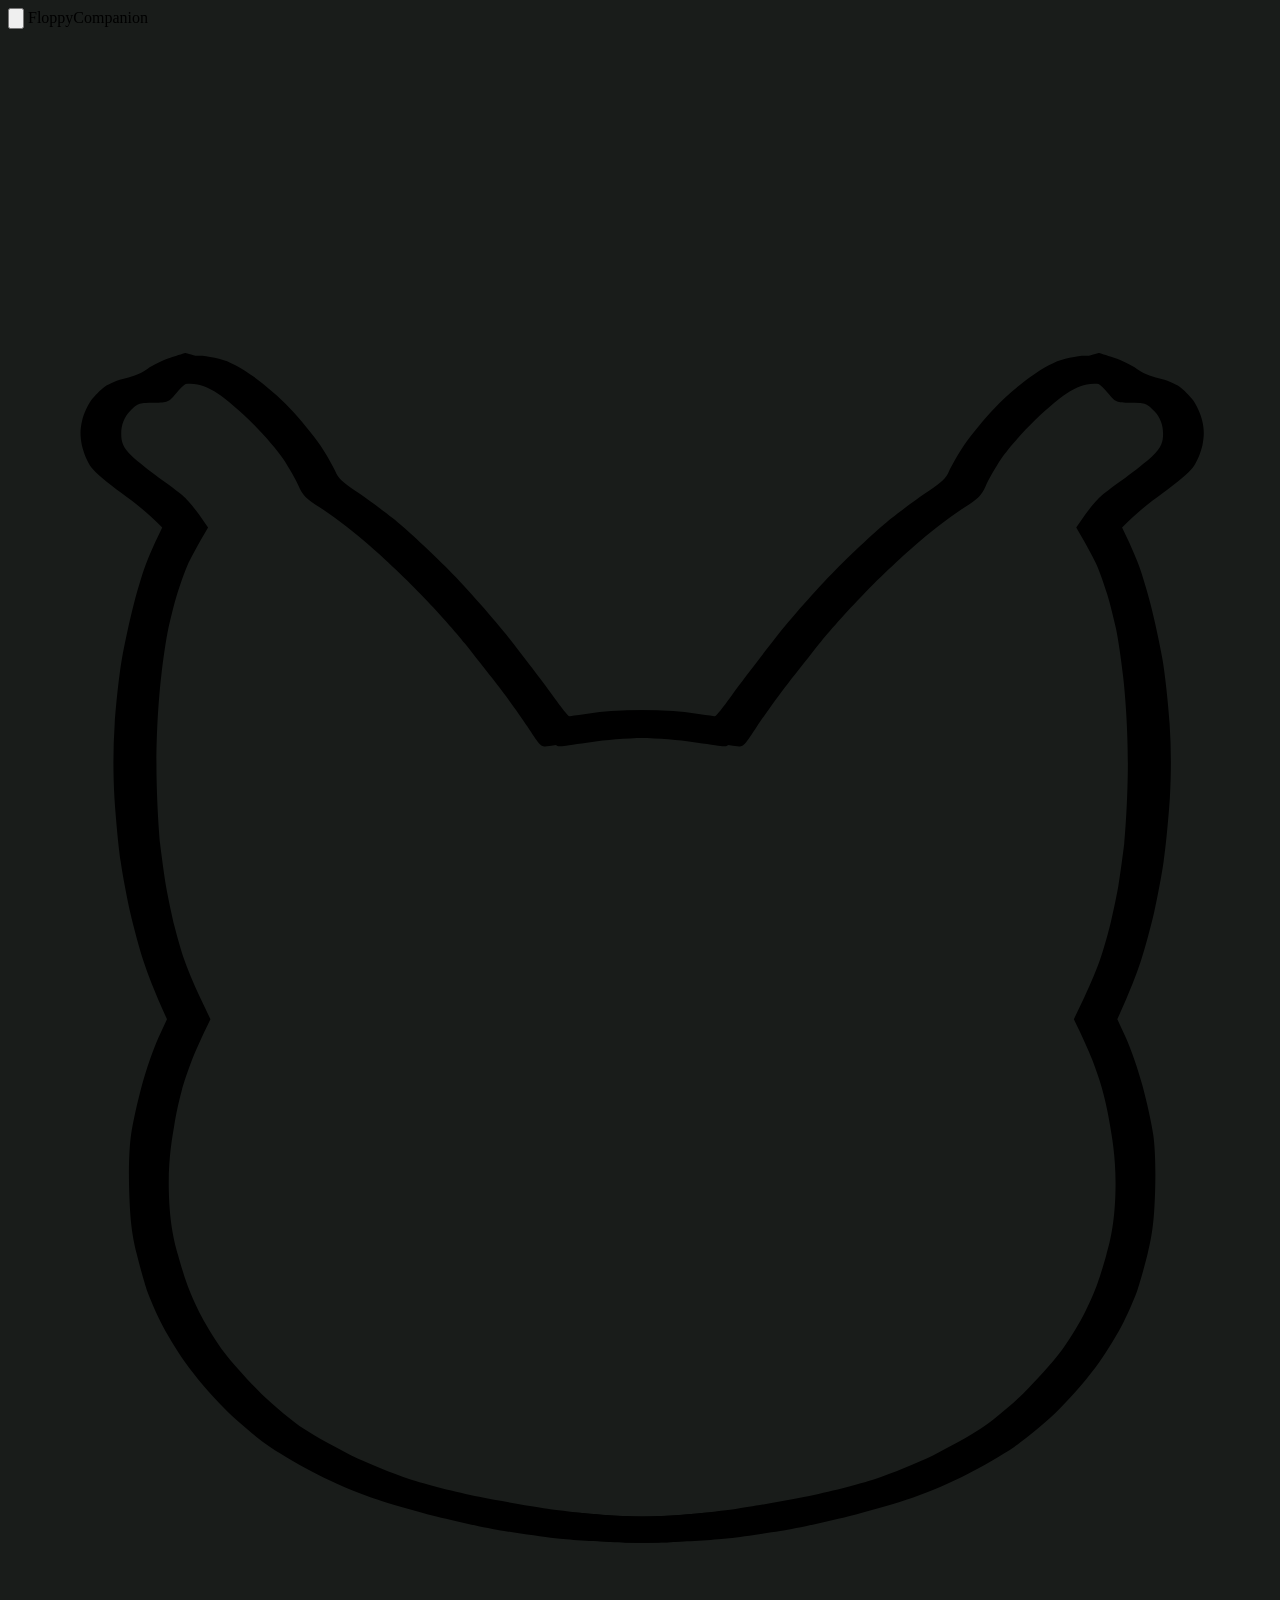
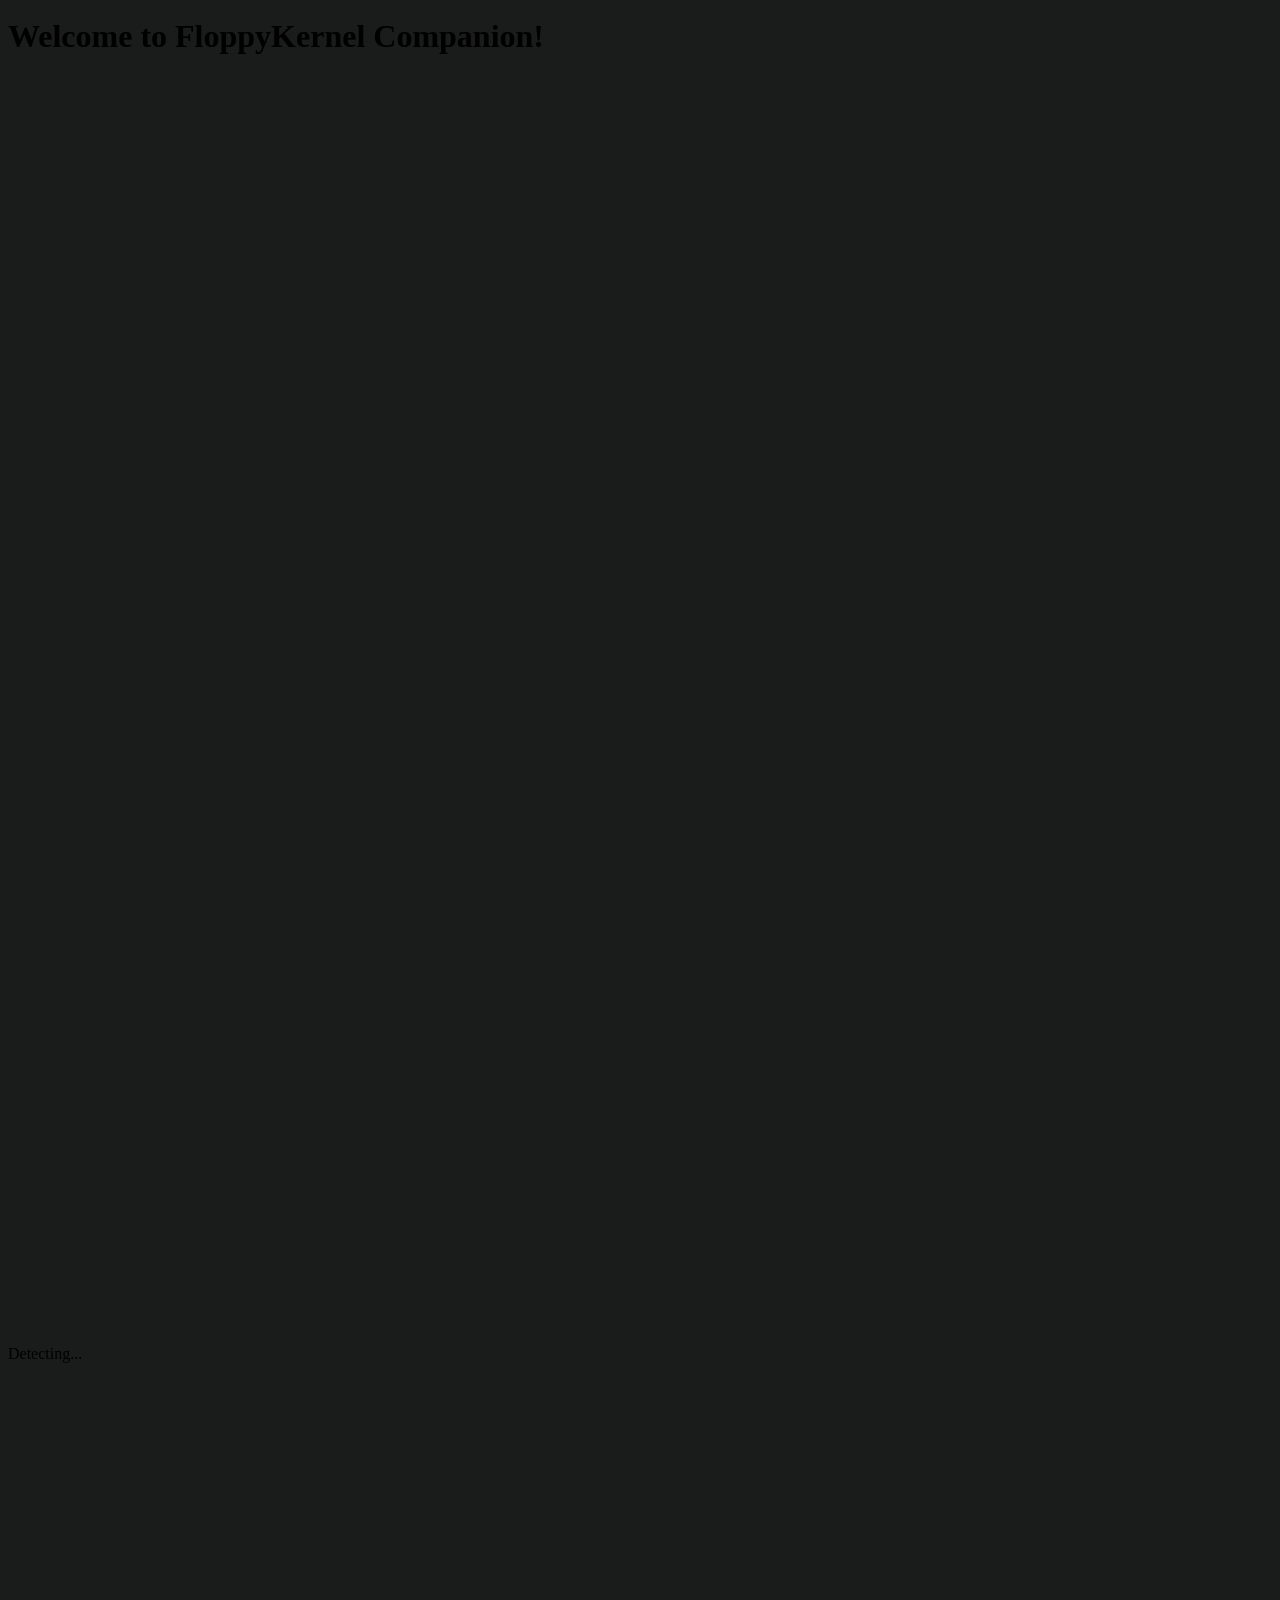
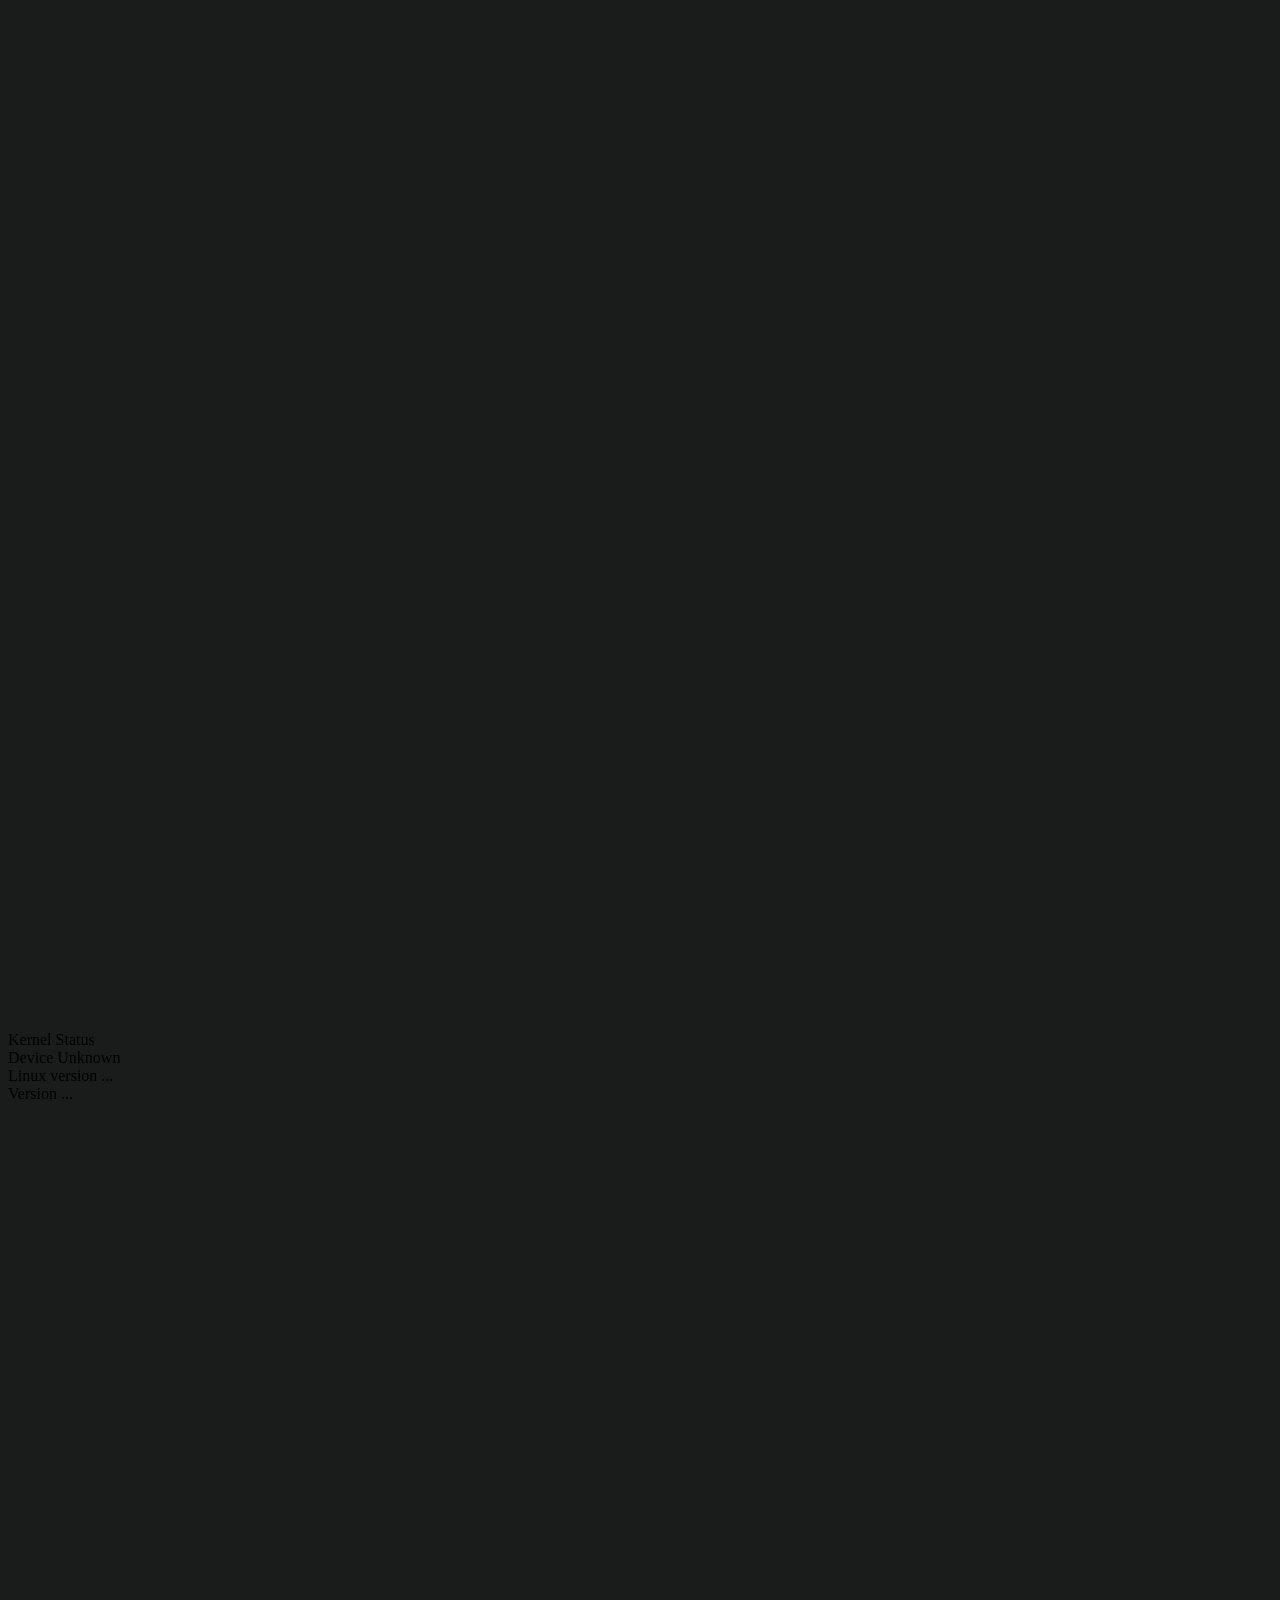
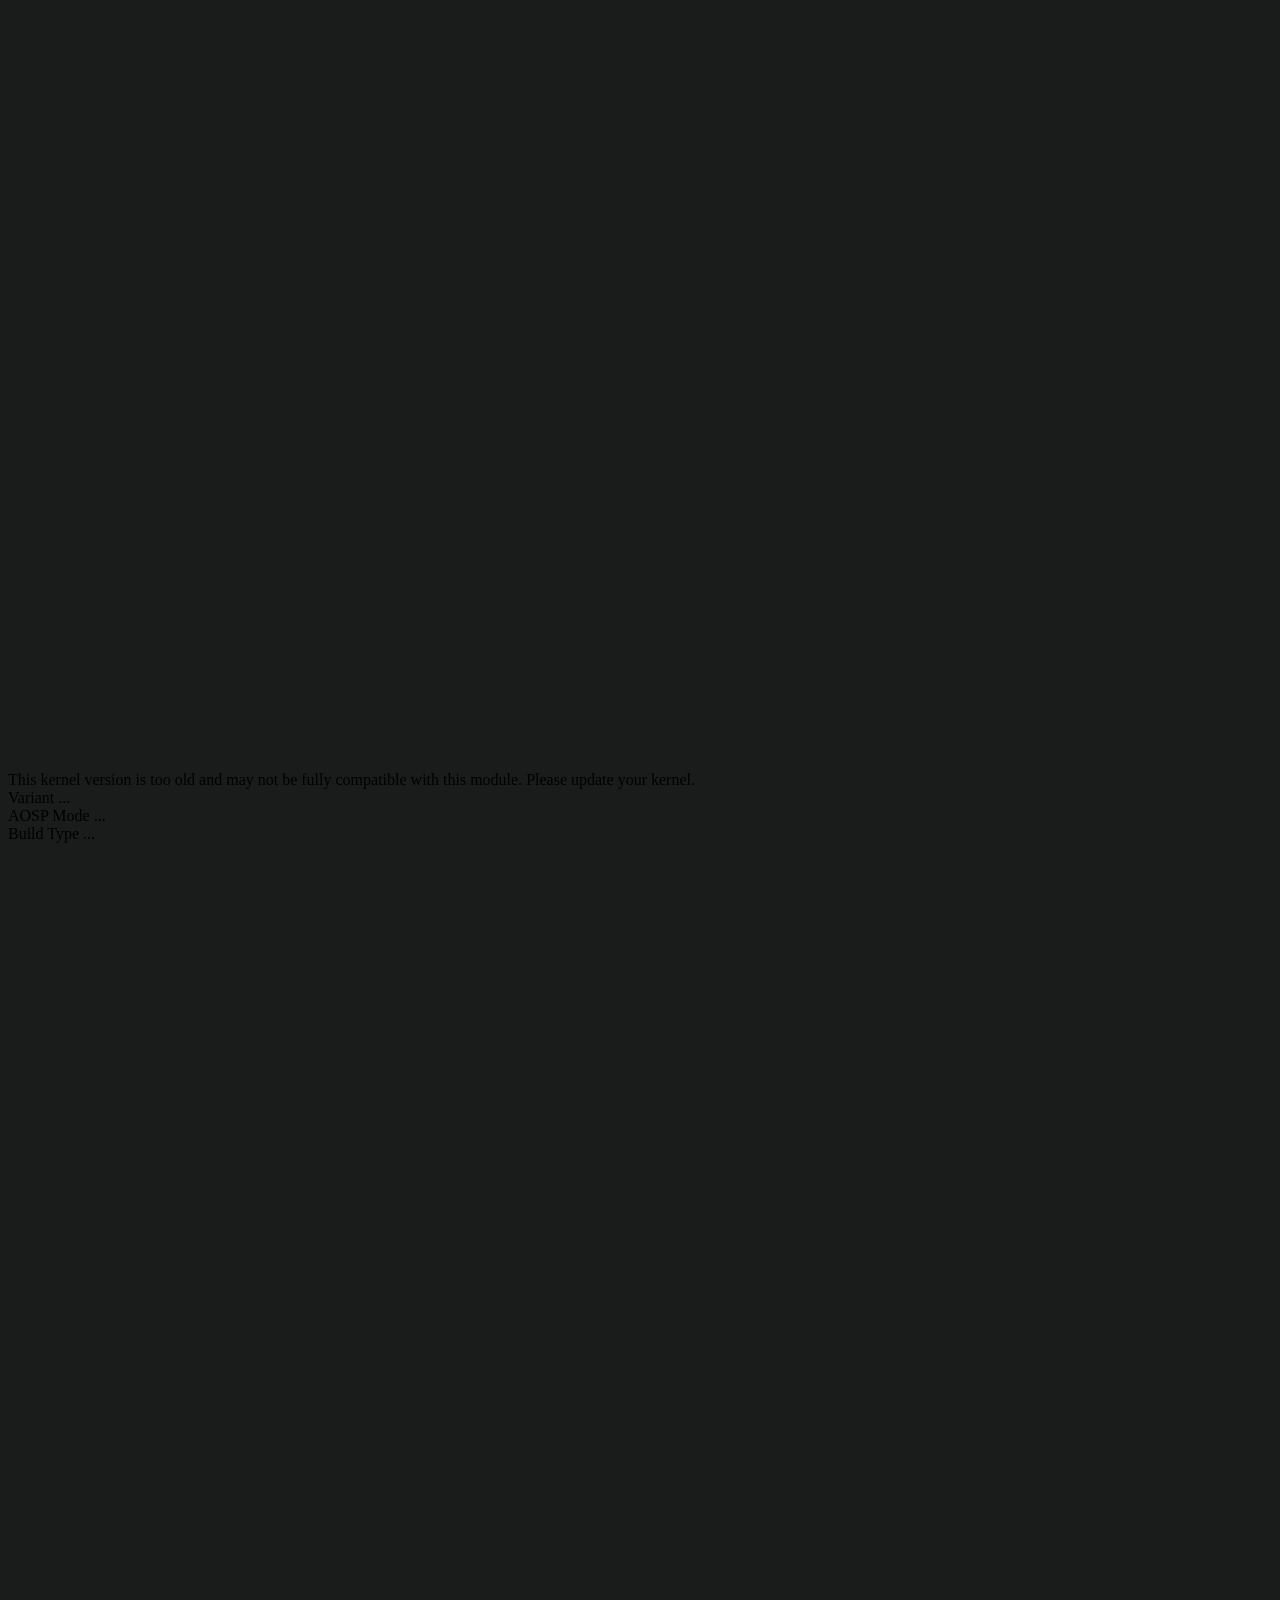
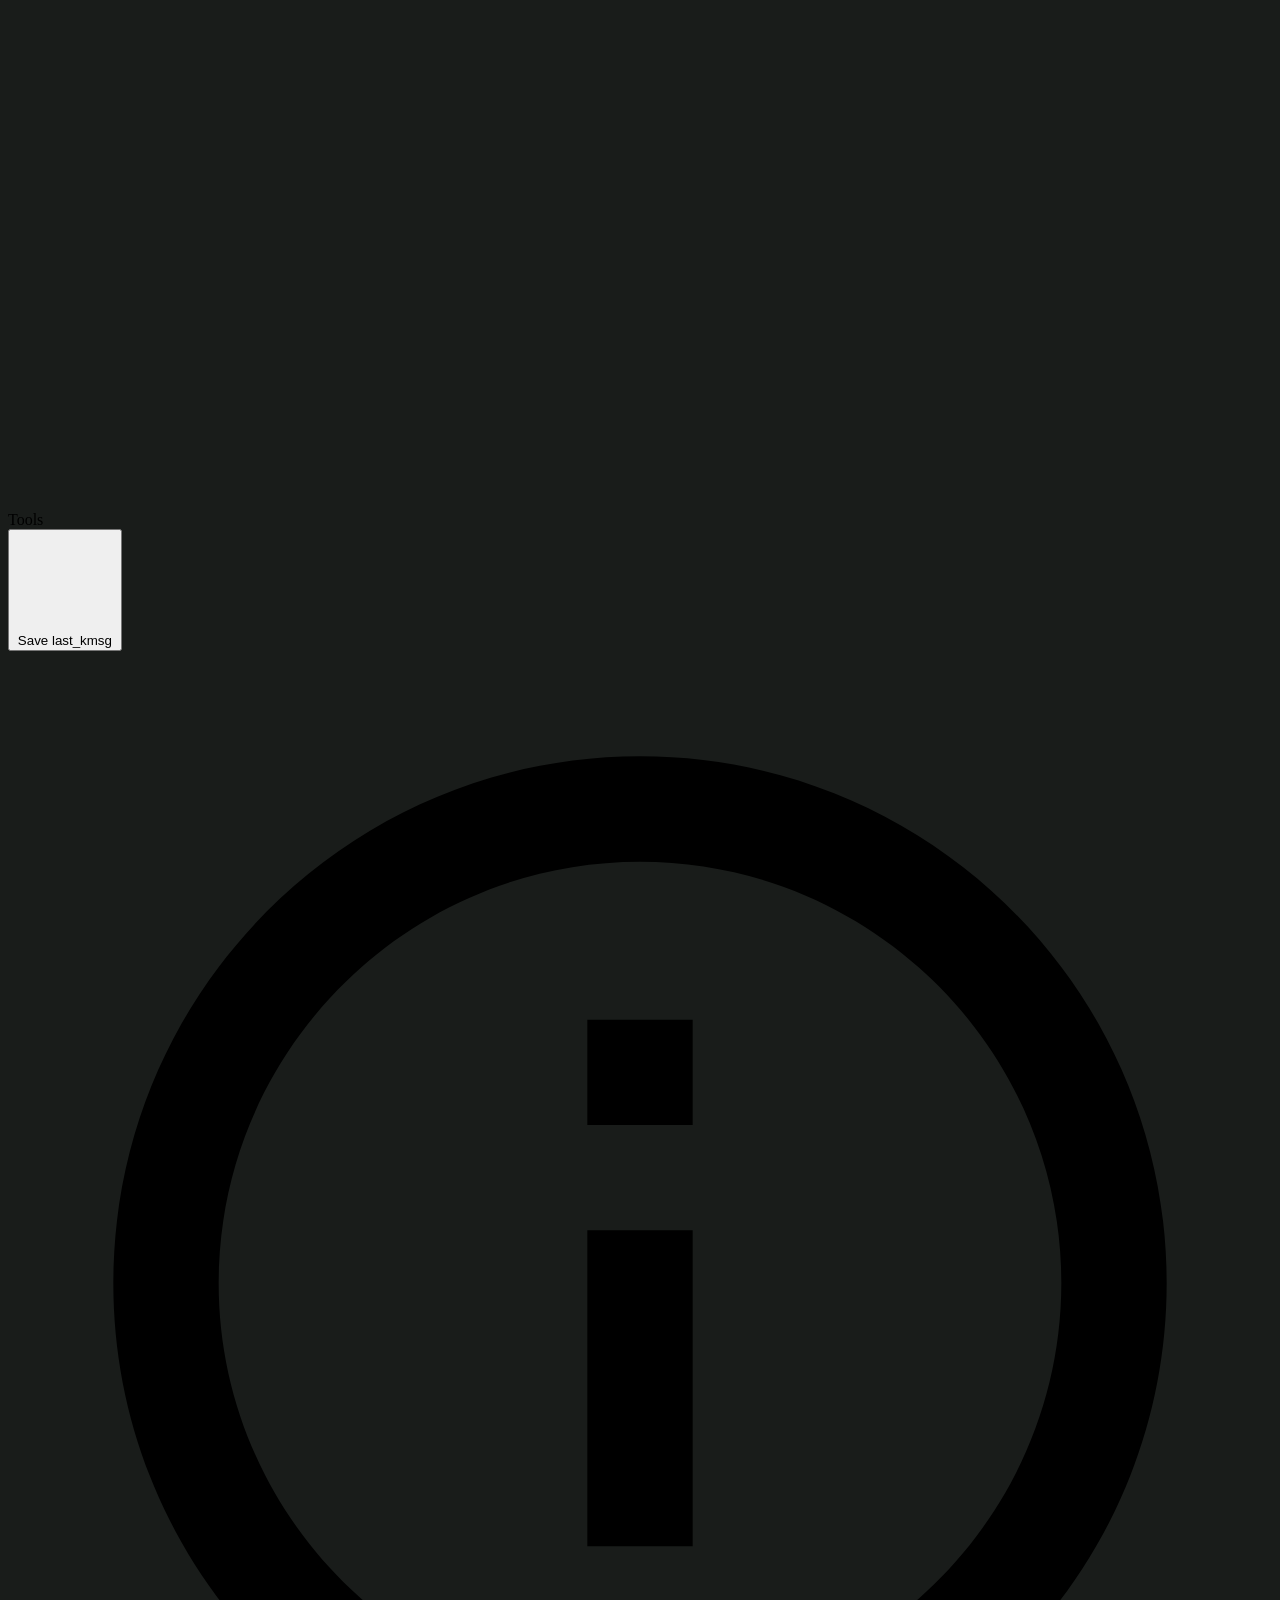
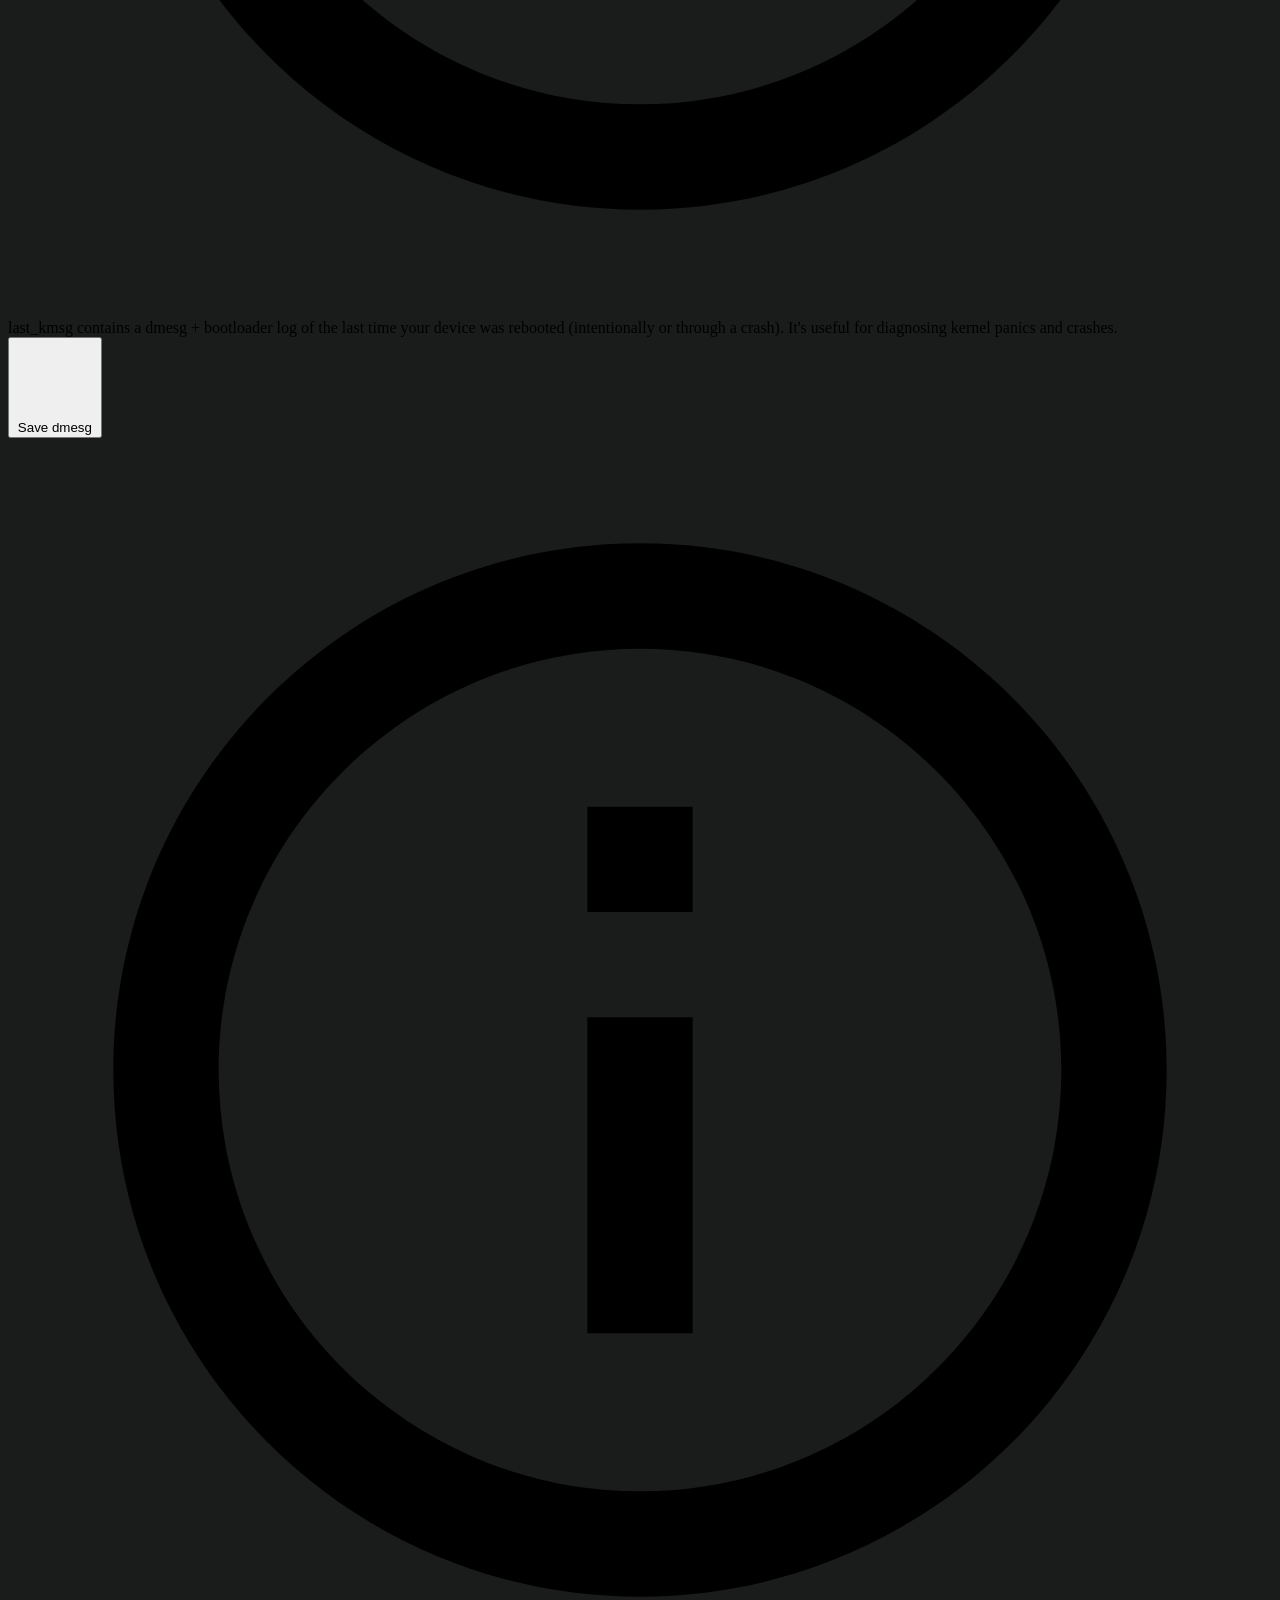
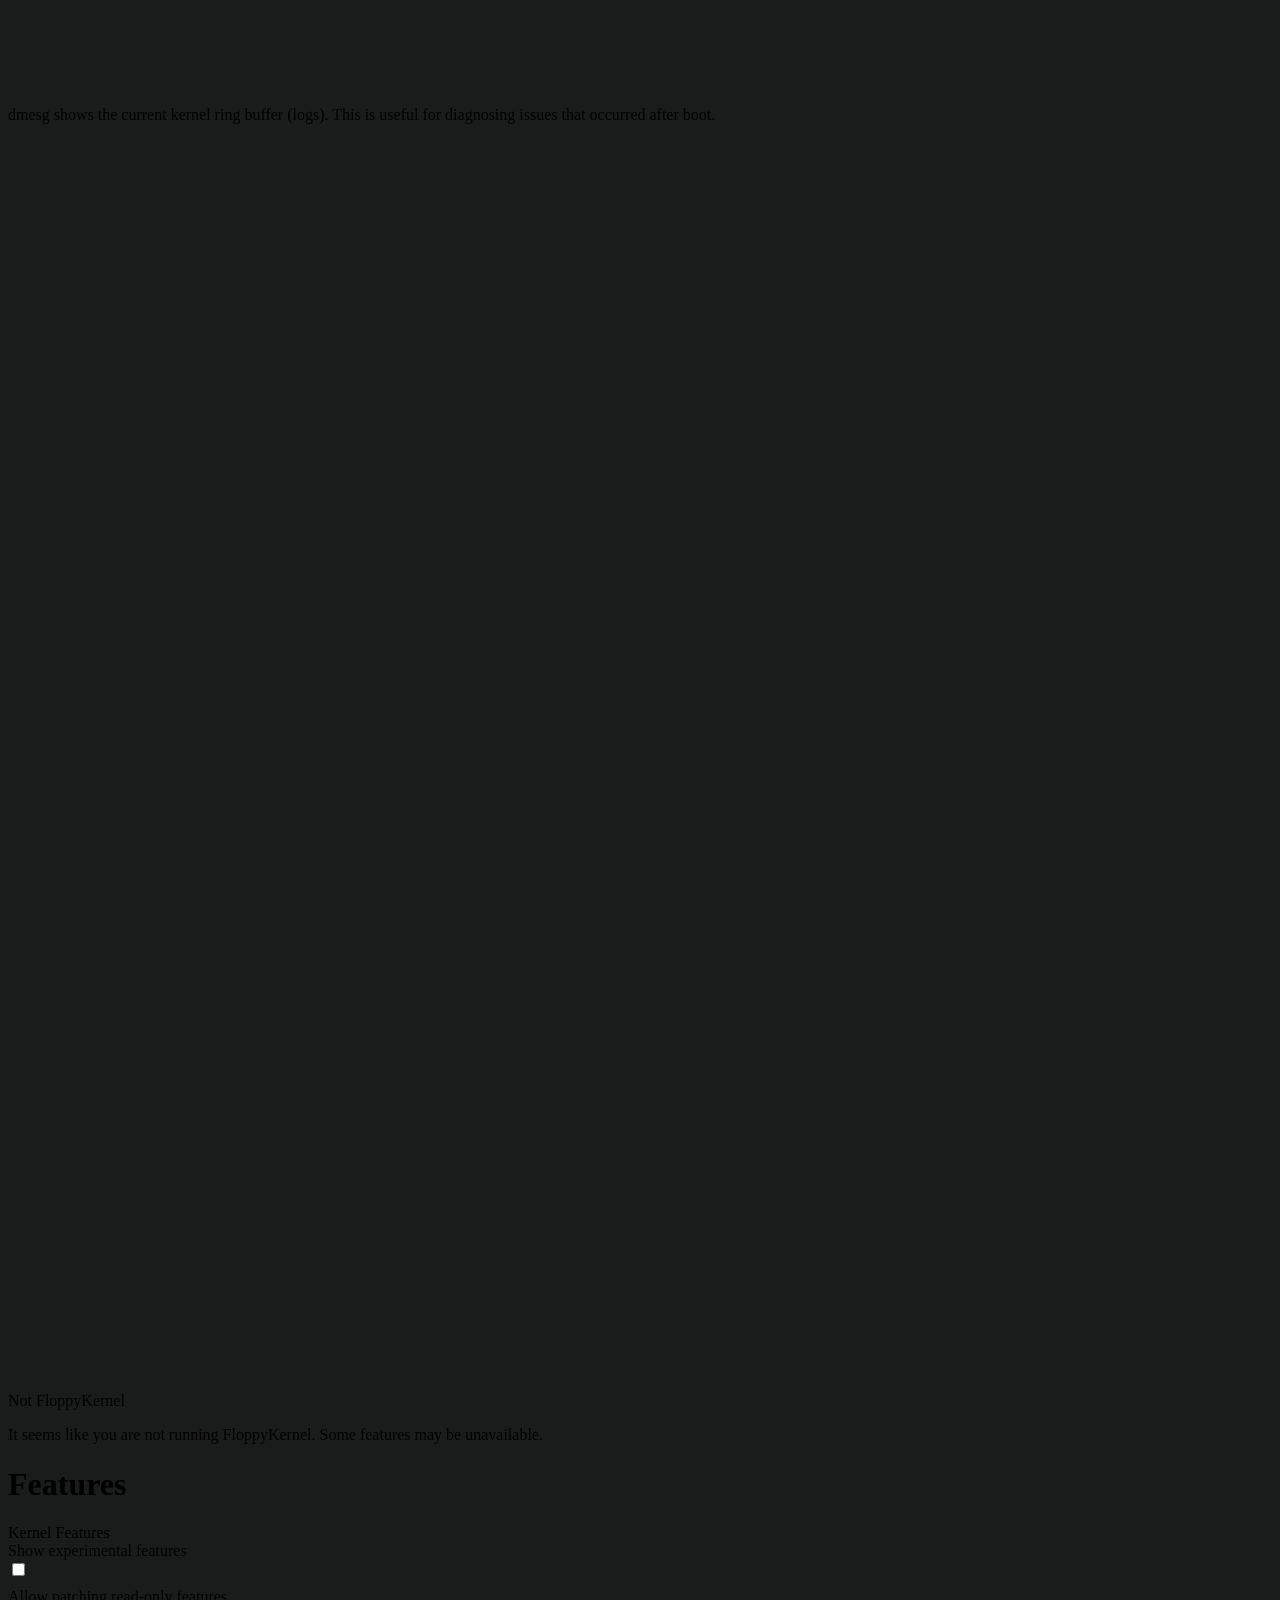
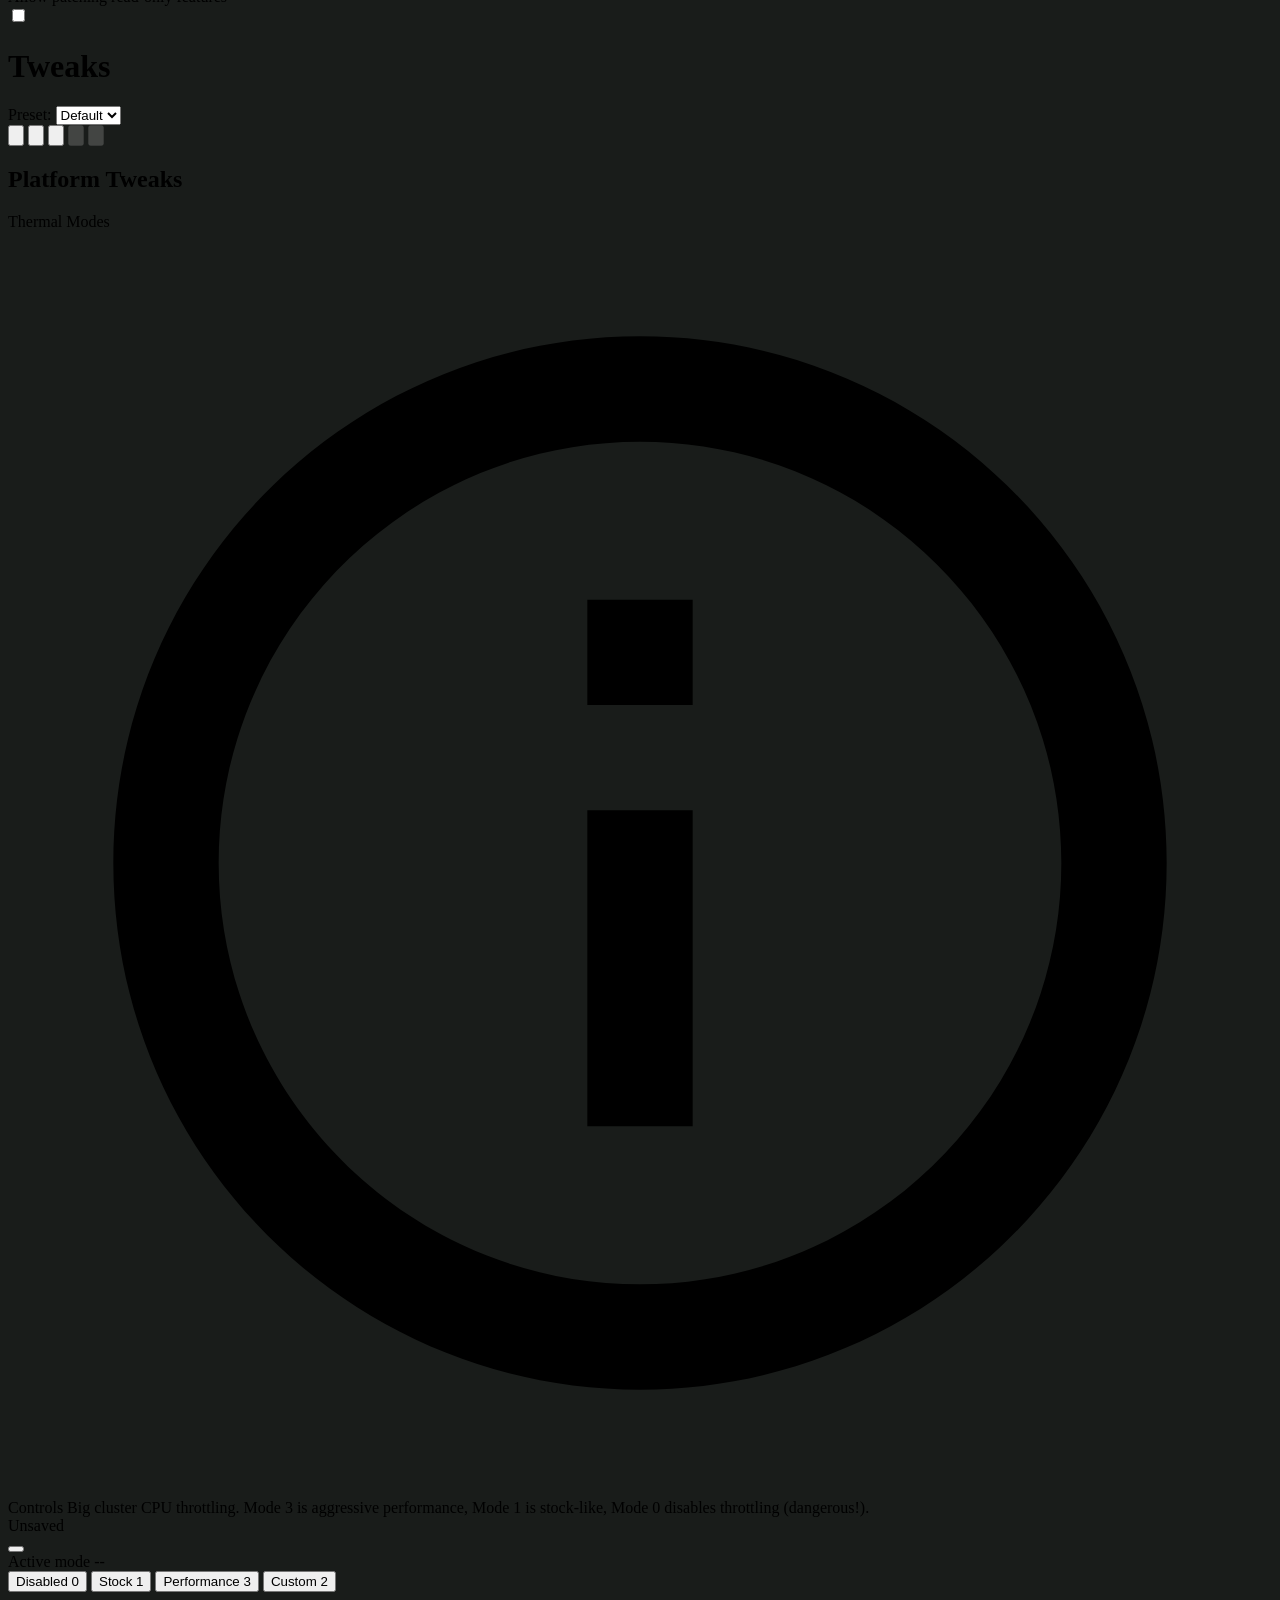
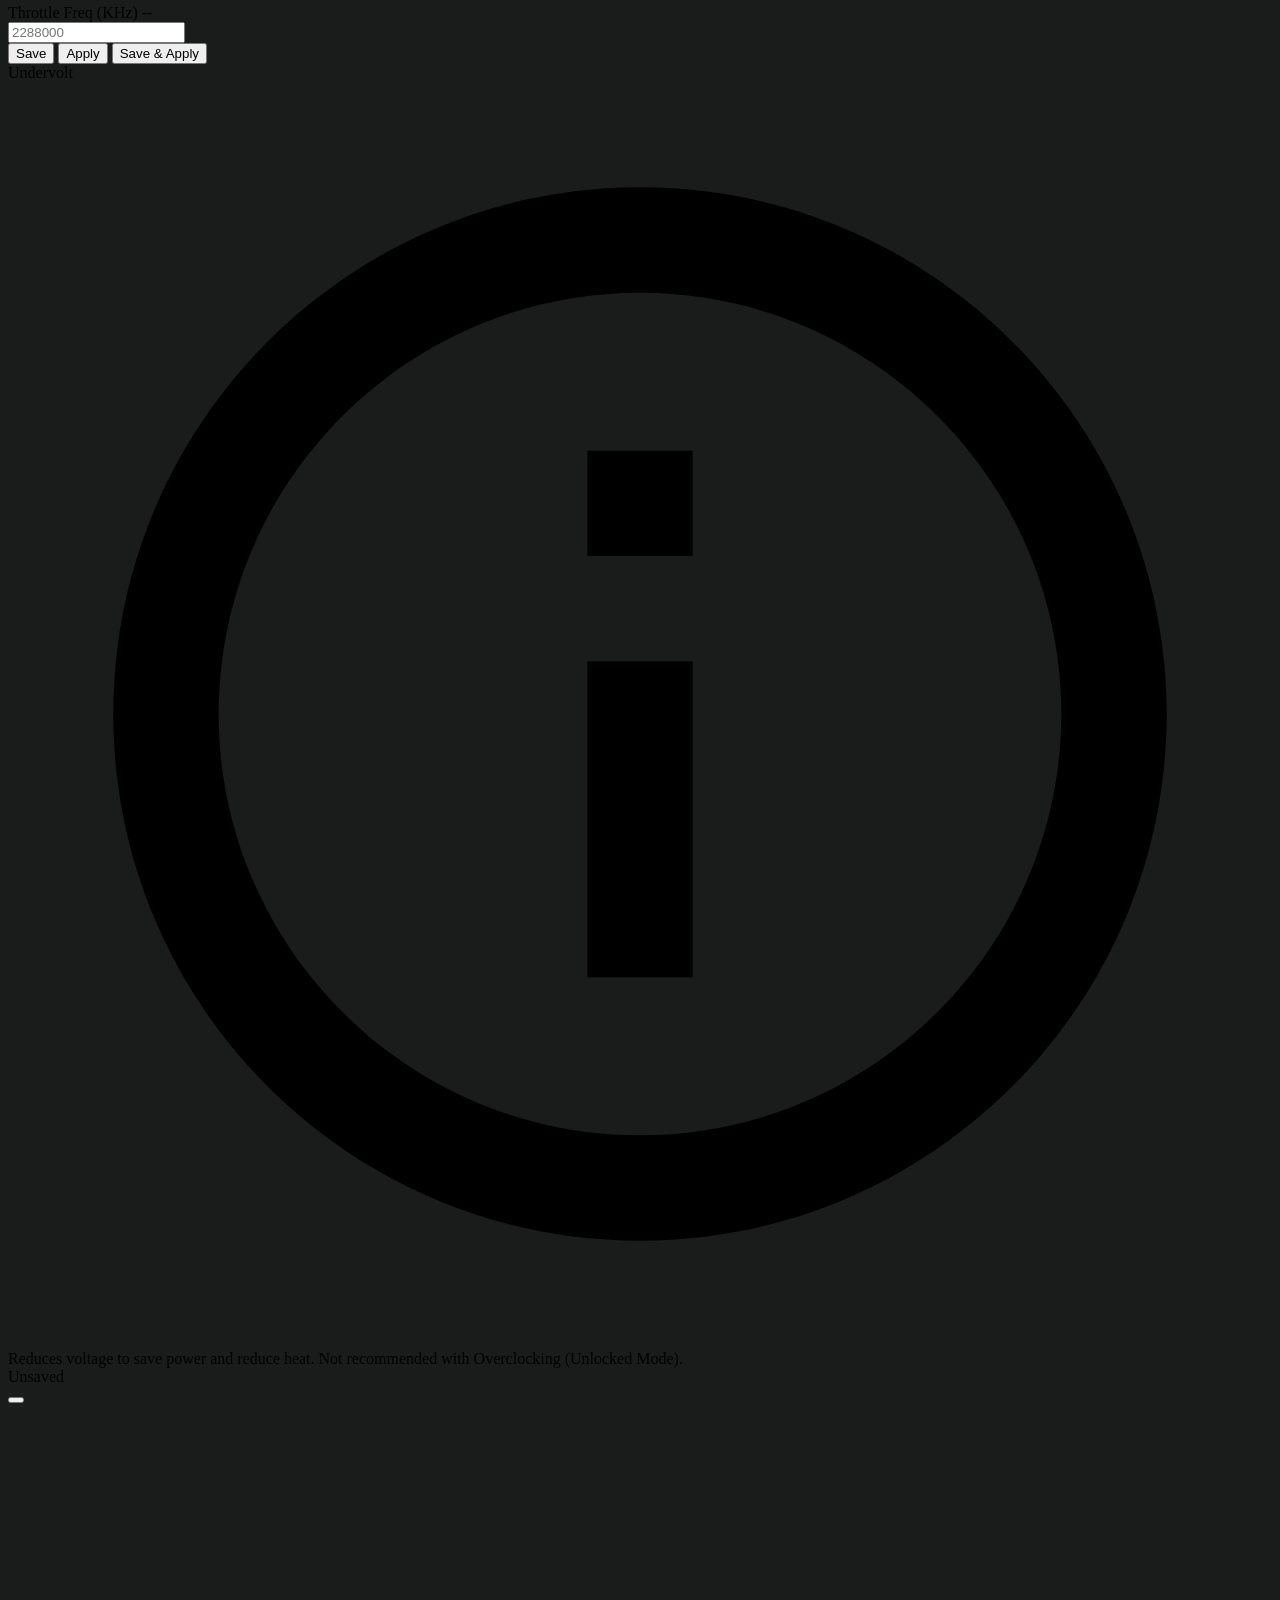
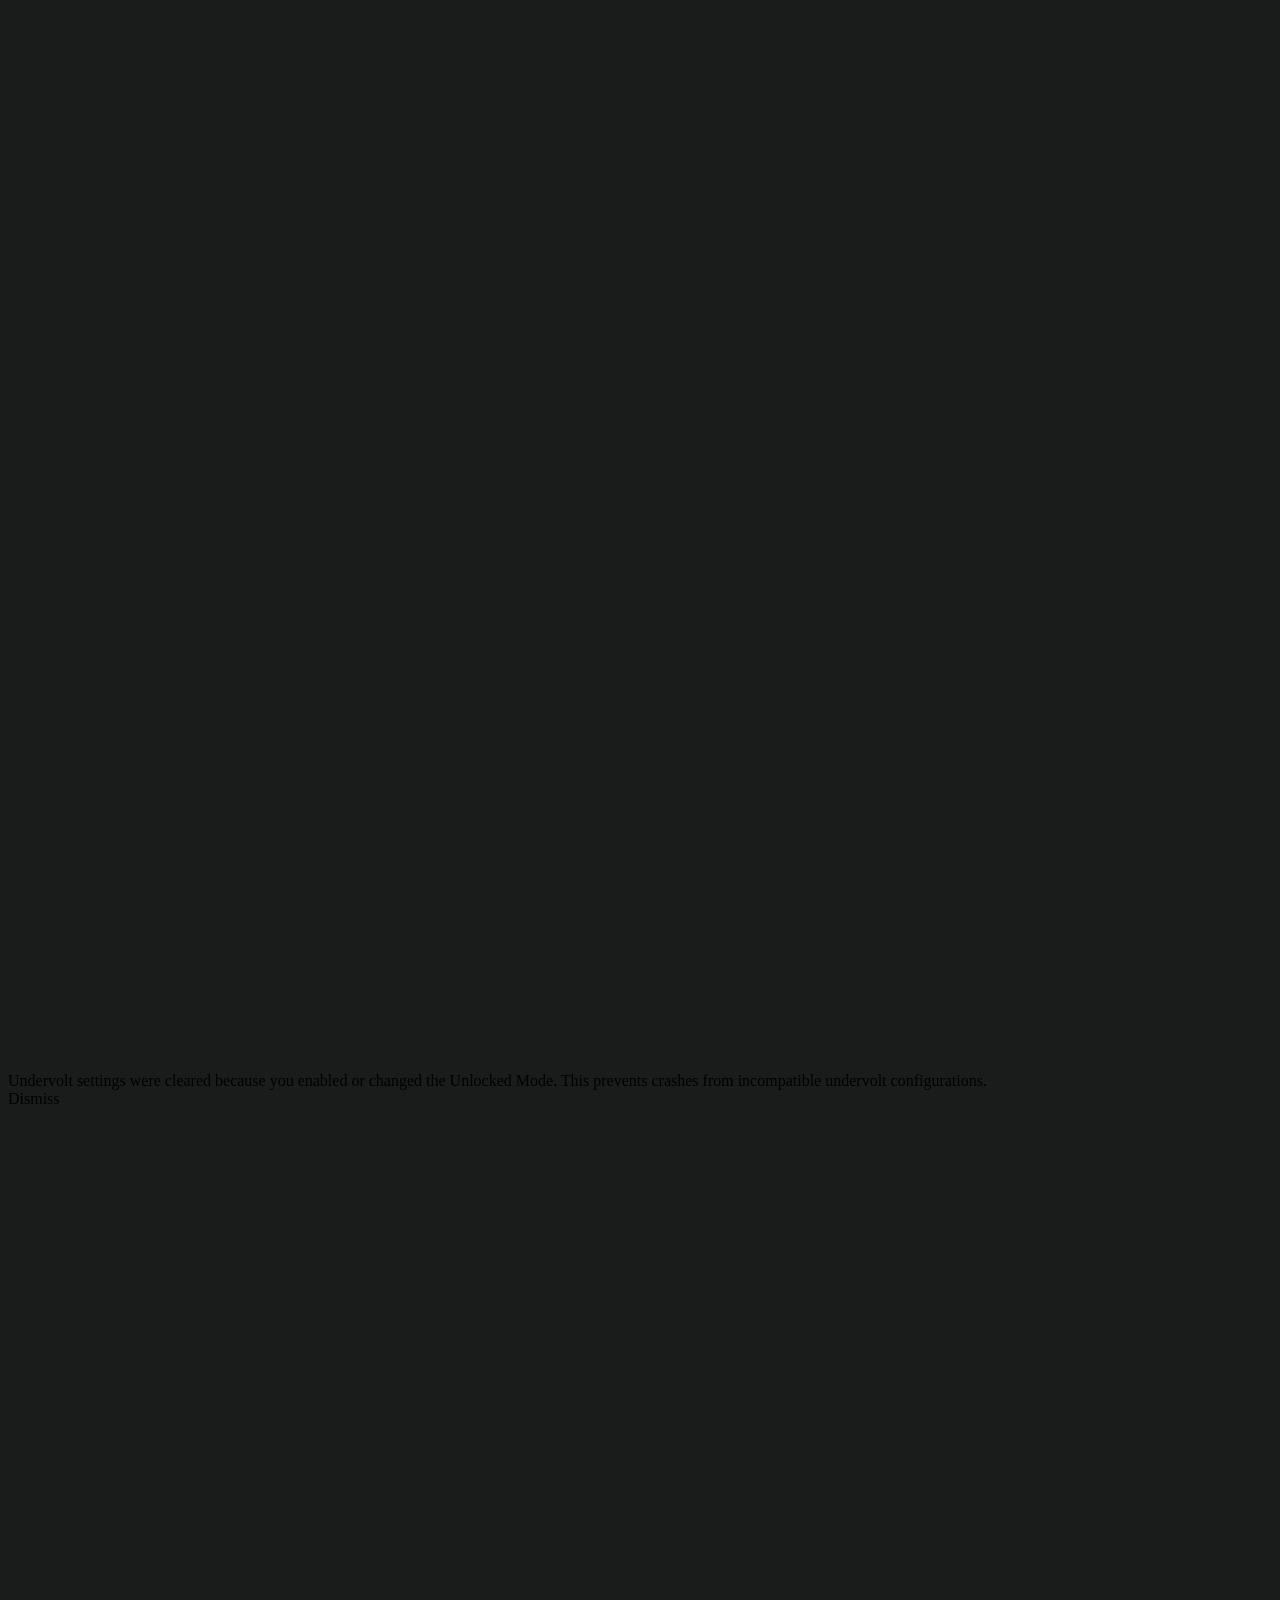
==== commit f82e53b7: "module: tweaks: Add options to block cpusets and sched_setaffinity calls on Floppy2100 This will eve" ====
--- a/webroot/index.html
+++ b/webroot/index.html
@@ -368,7 +368,7 @@
                                     </label>
                                 </div>
                             </div>
-                            <div class="slider-container tweak-separator"
+                            <div class="slider-container tweak-separator" id="undervolt-container-little"
                                 style="border-top: 1px solid var(--md-sys-color-outline-variant); padding-top: 2px; margin-top: 20px;">
                                 <div class="tweak-row" style="border-bottom: none; padding-bottom: 4px;">
                                     <div class="tweak-info-col">
@@ -386,7 +386,7 @@
                                     </div>
                                 </div>
                             </div>
-                            <div class="slider-container tweak-separator">
+                            <div class="slider-container tweak-separator" id="undervolt-container-big">
                                 <div class="tweak-row" style="border-bottom: none; padding-bottom: 4px;">
                                     <div class="tweak-info-col">
                                         <span class="tweak-label" data-i18n="tweaks.undervolt.big">Big Cluster</span>
@@ -402,7 +402,23 @@
                                     </div>
                                 </div>
                             </div>
-                            <div class="slider-container">
+                            <div class="slider-container tweak-separator hidden" id="undervolt-container-prime">
+                                <div class="tweak-row" style="border-bottom: none; padding-bottom: 4px;">
+                                    <div class="tweak-info-col">
+                                        <span class="tweak-label" data-i18n="tweaks.undervolt.prime">Prime Cluster</span>
+                                        <span class="tweak-val" id="undervolt-val-prime">0%</span>
+                                    </div>
+                                </div>
+                                <div class="value-row">
+                                    <input type="range" id="undervolt-slider-prime"
+                                        class="styled-slider tweak-slider-locked" min="0" max="15" value="0">
+                                    <div class="custom-input-row" style="margin-top: 0;">
+                                        <input type="number" id="undervolt-input-prime" value="0" min="0" max="100">
+                                        <span class="input-suffix">%</span>
+                                    </div>
+                                </div>
+                            </div>
+                            <div class="slider-container" id="undervolt-container-gpu">
                                 <div class="tweak-row" style="border-bottom: none; padding-bottom: 4px;">
                                     <div class="tweak-info-col">
                                         <span class="tweak-label" data-i18n="tweaks.undervolt.gpu">GPU</span>
@@ -452,6 +468,19 @@
                                     </label>
                                 </div>
                             </div>
+                            <div class="tweak-actions">
+                                <button class="tweak-action-btn secondary" id="misc-btn-save"
+                                    data-i18n="tweaks.save">Save</button>
+                                <button class="tweak-action-btn secondary" id="misc-btn-apply"
+                                    data-i18n="tweaks.apply">Apply</button>
+                                <button class="tweak-action-btn primary" id="misc-btn-save-apply"
+                                    data-i18n="tweaks.saveApply">Save & Apply</button>
+                            </div>
+                        </div>
+                    </template>
+
+                    <template id="tpl-exynos">
+                        <div class="card-content">
                             <div class="tweak-row" id="misc-row-gpuclklck">
                                 <div class="tweak-info-col">
                                     <span class="tweak-label">
@@ -473,6 +502,27 @@
                                     </label>
                                 </div>
                             </div>
+                            <div class="tweak-row" id="misc-row-throttlersprotection">
+                                <div class="tweak-info-col">
+                                    <span class="tweak-label">
+                                        <span data-i18n="tweaks.misc.throttlersProtection">Throttling Protection</span>
+                                        <div class="status-icon-wrapper">
+                                            <svg class="status-icon info small"
+                                                onclick="toggleBubble('bubble-misc-throttlersprotection', event)"
+                                                data-icon="info_outline"></svg>
+                                            <div id="bubble-misc-throttlersprotection" class="status-bubble center hidden"
+                                                data-i18n="tweaks.tooltip.throttlersProtection"></div>
+                                        </div>
+                                    </span>
+                                    <span class="tweak-val" id="misc-val-throttlersprotection">--</span>
+                                </div>
+                                <div class="tweak-switch-container">
+                                    <label class="m3-switch" style="display:inline-block; margin:0;">
+                                        <input type="checkbox" id="misc-throttlersprotection-switch">
+                                        <span class="m3-switch-track"><span class="m3-switch-thumb"></span></span>
+                                    </label>
+                                </div>
+                            </div>
                             <div class="tweak-row" id="misc-row-gpuunlock" style="border-bottom: none;">
                                 <div class="tweak-info-col">
                                     <span class="tweak-label">
@@ -495,11 +545,66 @@
                                 </div>
                             </div>
                             <div class="tweak-actions">
-                                <button class="tweak-action-btn secondary" id="misc-btn-save"
+                                <button class="tweak-action-btn secondary" id="exynos-btn-save"
                                     data-i18n="tweaks.save">Save</button>
-                                <button class="tweak-action-btn secondary" id="misc-btn-apply"
+                                <button class="tweak-action-btn secondary" id="exynos-btn-apply"
                                     data-i18n="tweaks.apply">Apply</button>
-                                <button class="tweak-action-btn primary" id="misc-btn-save-apply"
+                                <button class="tweak-action-btn primary" id="exynos-btn-save-apply"
+                                    data-i18n="tweaks.saveApply">Save & Apply</button>
+                            </div>
+                        </div>
+                    </template>
+
+                    <template id="tpl-misc-features">
+                        <div class="card-content">
+                            <div class="tweak-row" id="misc-features-row-block-cpuset">
+                                <div class="tweak-info-col">
+                                    <span class="tweak-label">
+                                        <span data-i18n="tweaks.miscFeatures.blockCpuset">Block Cpusets</span>
+                                        <div class="status-icon-wrapper">
+                                            <svg class="status-icon info small"
+                                                onclick="toggleBubble('bubble-misc-features-block-cpuset', event)"
+                                                data-icon="info_outline"></svg>
+                                            <div id="bubble-misc-features-block-cpuset" class="status-bubble center hidden"
+                                                data-i18n="tweaks.tooltip.blockCpuset"></div>
+                                        </div>
+                                    </span>
+                                    <span class="tweak-val" id="misc-features-val-block-cpuset">--</span>
+                                </div>
+                                <div class="tweak-switch-container">
+                                    <label class="m3-switch" style="display:inline-block; margin:0;">
+                                        <input type="checkbox" id="misc-features-block-cpuset-switch">
+                                        <span class="m3-switch-track"><span class="m3-switch-thumb"></span></span>
+                                    </label>
+                                </div>
+                            </div>
+                            <div class="tweak-row" id="misc-features-row-block-sched-setaffinity" style="border-bottom: none;">
+                                <div class="tweak-info-col">
+                                    <span class="tweak-label">
+                                        <span data-i18n="tweaks.miscFeatures.blockSchedSetAffinity">Block scheduler set affinity</span>
+                                        <div class="status-icon-wrapper">
+                                            <svg class="status-icon info small"
+                                                onclick="toggleBubble('bubble-misc-features-block-sched-setaffinity', event)"
+                                                data-icon="info_outline"></svg>
+                                            <div id="bubble-misc-features-block-sched-setaffinity" class="status-bubble center hidden"
+                                                data-i18n="tweaks.tooltip.blockSchedSetAffinity"></div>
+                                        </div>
+                                    </span>
+                                    <span class="tweak-val" id="misc-features-val-block-sched-setaffinity">--</span>
+                                </div>
+                                <div class="tweak-switch-container">
+                                    <label class="m3-switch" style="display:inline-block; margin:0;">
+                                        <input type="checkbox" id="misc-features-block-sched-setaffinity-switch">
+                                        <span class="m3-switch-track"><span class="m3-switch-thumb"></span></span>
+                                    </label>
+                                </div>
+                            </div>
+                            <div class="tweak-actions">
+                                <button class="tweak-action-btn secondary" id="misc_features-btn-save"
+                                    data-i18n="tweaks.save">Save</button>
+                                <button class="tweak-action-btn secondary" id="misc_features-btn-apply"
+                                    data-i18n="tweaks.apply">Apply</button>
+                                <button class="tweak-action-btn primary" id="misc_features-btn-save-apply"
                                     data-i18n="tweaks.saveApply">Save & Apply</button>
                             </div>
                         </div>
@@ -1361,7 +1466,7 @@
                             <div class="monitor-section" id="monitor-gpu-status" style="display: none;">
                                 <div class="monitor-section-title" data-i18n="monitor.gpu.statusSection">Features</div>
                                 <div class="monitor-stat-row" id="monitor-gpu-unlock-row" style="display: none;">
-                                    <span class="monitor-stat-label" data-i18n="monitor.gpu.gpuUnlock">GPU Unlock</span>
+                                    <span class="monitor-stat-label" data-i18n="monitor.gpu.gpuUnlock">GPU Overclock</span>
                                     <span class="monitor-stat-value" id="monitor-gpu-unlock-value">--</span>
                                 </div>
                                 <div class="monitor-stat-row" id="monitor-gpu-clklck-row" style="display: none;">
@@ -1587,6 +1692,7 @@
     <script src="js/tweaks/floppy1280/thermal.js"></script>
     <script src="js/tweaks/floppy1280/misc.js"></script>
     <script src="js/tweaks/floppy1280/undervolt.js"></script>
+    <script src="js/tweaks/shared/misc_features.js"></script>
     <script src="js/tweaks/floppytrinketmi/soundcontrol.js"></script>
     <script src="js/tweaks/floppytrinketmi/charging.js"></script>
     <script src="js/tweaks/floppytrinketmi/display.js"></script>
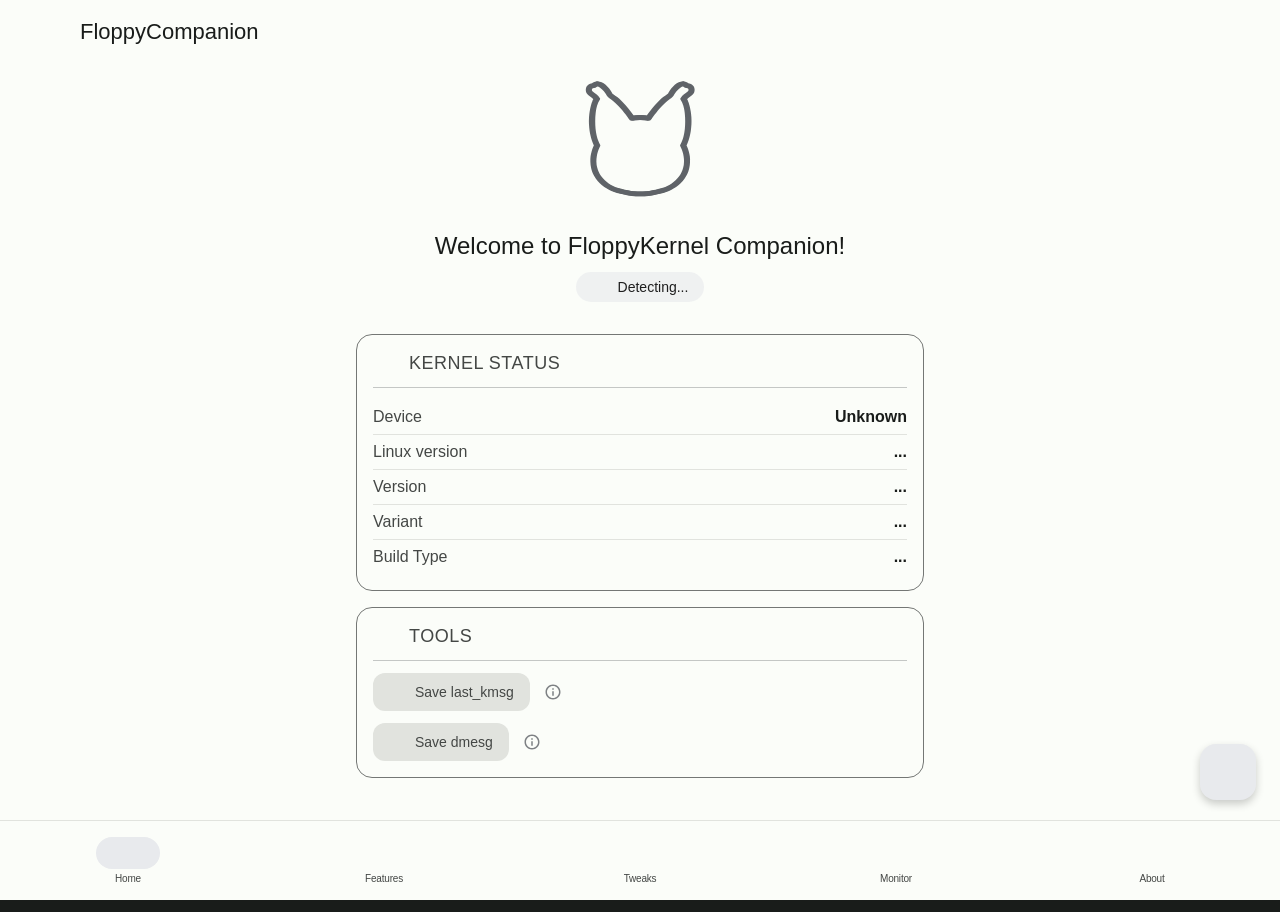
==== commit e81d7c16: "Merge branch 'FlopKernel-Series:master' into master" ====
--- a/webroot/index.html
+++ b/webroot/index.html
@@ -555,61 +555,6 @@
                         </div>
                     </template>
 
-                    <template id="tpl-misc-features">
-                        <div class="card-content">
-                            <div class="tweak-row" id="misc-features-row-block-cpuset">
-                                <div class="tweak-info-col">
-                                    <span class="tweak-label">
-                                        <span data-i18n="tweaks.miscFeatures.blockCpuset">Block Cpusets</span>
-                                        <div class="status-icon-wrapper">
-                                            <svg class="status-icon info small"
-                                                onclick="toggleBubble('bubble-misc-features-block-cpuset', event)"
-                                                data-icon="info_outline"></svg>
-                                            <div id="bubble-misc-features-block-cpuset" class="status-bubble center hidden"
-                                                data-i18n="tweaks.tooltip.blockCpuset"></div>
-                                        </div>
-                                    </span>
-                                    <span class="tweak-val" id="misc-features-val-block-cpuset">--</span>
-                                </div>
-                                <div class="tweak-switch-container">
-                                    <label class="m3-switch" style="display:inline-block; margin:0;">
-                                        <input type="checkbox" id="misc-features-block-cpuset-switch">
-                                        <span class="m3-switch-track"><span class="m3-switch-thumb"></span></span>
-                                    </label>
-                                </div>
-                            </div>
-                            <div class="tweak-row" id="misc-features-row-block-sched-setaffinity" style="border-bottom: none;">
-                                <div class="tweak-info-col">
-                                    <span class="tweak-label">
-                                        <span data-i18n="tweaks.miscFeatures.blockSchedSetAffinity">Block scheduler set affinity</span>
-                                        <div class="status-icon-wrapper">
-                                            <svg class="status-icon info small"
-                                                onclick="toggleBubble('bubble-misc-features-block-sched-setaffinity', event)"
-                                                data-icon="info_outline"></svg>
-                                            <div id="bubble-misc-features-block-sched-setaffinity" class="status-bubble center hidden"
-                                                data-i18n="tweaks.tooltip.blockSchedSetAffinity"></div>
-                                        </div>
-                                    </span>
-                                    <span class="tweak-val" id="misc-features-val-block-sched-setaffinity">--</span>
-                                </div>
-                                <div class="tweak-switch-container">
-                                    <label class="m3-switch" style="display:inline-block; margin:0;">
-                                        <input type="checkbox" id="misc-features-block-sched-setaffinity-switch">
-                                        <span class="m3-switch-track"><span class="m3-switch-thumb"></span></span>
-                                    </label>
-                                </div>
-                            </div>
-                            <div class="tweak-actions">
-                                <button class="tweak-action-btn secondary" id="misc_features-btn-save"
-                                    data-i18n="tweaks.save">Save</button>
-                                <button class="tweak-action-btn secondary" id="misc_features-btn-apply"
-                                    data-i18n="tweaks.apply">Apply</button>
-                                <button class="tweak-action-btn primary" id="misc_features-btn-save-apply"
-                                    data-i18n="tweaks.saveApply">Save & Apply</button>
-                            </div>
-                        </div>
-                    </template>
-
                     <template id="tpl-misc-trinket">
                         <div class="card-content">
                             <div class="tweak-row" style="border-bottom: none;">
@@ -1692,7 +1637,6 @@
     <script src="js/tweaks/floppy1280/thermal.js"></script>
     <script src="js/tweaks/floppy1280/misc.js"></script>
     <script src="js/tweaks/floppy1280/undervolt.js"></script>
-    <script src="js/tweaks/shared/misc_features.js"></script>
     <script src="js/tweaks/floppytrinketmi/soundcontrol.js"></script>
     <script src="js/tweaks/floppytrinketmi/charging.js"></script>
     <script src="js/tweaks/floppytrinketmi/display.js"></script>
--- a/webroot/style.css
+++ b/webroot/style.css
@@ -0,0 +1,2622 @@
+/* --- Theme Variables --- */
+
+/* Base Light Theme (Default) - Neutral (pre-detection / unknown device) */
+:root {
+    --md-sys-color-primary: #5f6368;
+    --md-sys-color-primary-rgb: 95, 99, 104;
+    --md-sys-color-on-primary: #ffffff;
+    --md-sys-color-primary-container: #e8eaed;
+    --md-sys-color-on-primary-container: #1f1f1f;
+    --md-sys-color-secondary-container: #e8eaed;
+    --md-sys-color-on-secondary-container: #1f1f1f;
+    --md-sys-color-surface: #fbfdf9;
+    --md-sys-color-on-surface: #191c1a;
+    --md-sys-color-surface-variant: #e1e3de;
+    --md-sys-color-on-surface-variant: #444745;
+    --md-sys-color-outline: #747775;
+    --md-sys-color-outline-variant: #c4c7c5;
+    --md-sys-shape-corner-large: 16px;
+    --md-sys-shape-corner-medium: 12px;
+    --md-sys-color-surface-container: #f3f3f3;
+    --md-sys-color-surface-container-high: #ffffff;
+    --md-sys-color-inverse-surface: #2f3033;
+    --md-sys-color-inverse-on-surface: #f1f0f4;
+    --terminal-bg: #eeeeee;
+    --terminal-text: #1b5e20;
+    /* Dark Green */
+
+    /* Theme transition (used for smooth device-detection theme switch) */
+    --fc-theme-transition-duration: 0ms;
+    --fc-theme-transition-easing: cubic-bezier(0.2, 0, 0, 1);
+    --fc-theme-transition-delay: 0ms;
+}
+
+/* Enable theme transitions only during detection-to-accent switch */
+body.theme-detect-anim {
+    --fc-theme-transition-duration: 1200ms;
+    --fc-theme-transition-delay: 80ms;
+}
+
+/* Base Dark Theme (Media Query) - Neutral (pre-detection / unknown device) */
+@media (prefers-color-scheme: dark) {
+    :root {
+        --md-sys-color-primary: #c7cacf;
+        --md-sys-color-primary-rgb: 199, 202, 207;
+        --md-sys-color-on-primary: #1f1f1f;
+        --md-sys-color-primary-container: #3a3d41;
+        --md-sys-color-on-primary-container: #e8eaed;
+        --md-sys-color-secondary-container: #3a3d41;
+        --md-sys-color-on-secondary-container: #e8eaed;
+        --md-sys-color-surface: #191c1a;
+        --md-sys-color-on-surface: #e1e3e0;
+        --md-sys-color-surface-variant: #444745;
+        --md-sys-color-on-surface-variant: #c4c7c5;
+        --md-sys-color-outline: #8e918f;
+        --md-sys-color-outline-variant: #444745;
+        --md-sys-color-surface-container: #202124;
+        --md-sys-color-surface-container-high: #2b2b2f;
+        --md-sys-color-inverse-surface: #e1e3e0;
+        --md-sys-color-inverse-on-surface: #2f3033;
+        --terminal-bg: #1e1e1e;
+        --terminal-text: #00e676;
+    }
+}
+
+/* Manual Overrides (Persistent) */
+body.theme-light {
+    --md-sys-color-primary: #5f6368;
+    --md-sys-color-primary-rgb: 95, 99, 104;
+    --md-sys-color-on-primary: #ffffff;
+    --md-sys-color-primary-container: #e8eaed;
+    --md-sys-color-on-primary-container: #1f1f1f;
+    --md-sys-color-secondary-container: #e8eaed;
+    --md-sys-color-on-secondary-container: #1f1f1f;
+    --md-sys-color-surface: #fbfdf9;
+    --md-sys-color-on-surface: #191c1a;
+    --md-sys-color-surface-variant: #e1e3de;
+    --md-sys-color-on-surface-variant: #444745;
+    --md-sys-color-outline: #747775;
+    --md-sys-color-surface-container: #f3f3f3;
+    --md-sys-color-surface-container-high: #ffffff;
+    --md-sys-color-inverse-surface: #2f3033;
+    --md-sys-color-inverse-on-surface: #f1f0f4;
+    --terminal-bg: #eeeeee;
+    --terminal-text: #1b5e20;
+}
+
+body.theme-dark {
+    --md-sys-color-primary: #c7cacf;
+    --md-sys-color-primary-rgb: 199, 202, 207;
+    --md-sys-color-on-primary: #1f1f1f;
+    --md-sys-color-primary-container: #3a3d41;
+    --md-sys-color-on-primary-container: #e8eaed;
+    --md-sys-color-secondary-container: #3a3d41;
+    --md-sys-color-on-secondary-container: #e8eaed;
+    --md-sys-color-surface: #191c1a;
+    --md-sys-color-on-surface: #e1e3e0;
+    --md-sys-color-surface-variant: #444745;
+    --md-sys-color-on-surface-variant: #c4c7c5;
+    --md-sys-color-outline: #8e918f;
+    --md-sys-color-surface-container: #202124;
+    --md-sys-color-surface-container-high: #2b2b2f;
+    --md-sys-color-inverse-surface: #e1e3e0;
+    --md-sys-color-inverse-on-surface: #2f3033;
+    --terminal-bg: #1e1e1e;
+    --terminal-text: #00e676;
+}
+
+/* Exynos Blue Theme Overrides (1280) - Works on top of Light/Dark */
+body.theme-exynos-blue {
+    --md-sys-color-primary: #0d47a1;
+    --md-sys-color-primary-rgb: 13, 71, 161;
+    --md-sys-color-on-primary: #ffffff;
+    --md-sys-color-primary-container: #dce1ff;
+    --md-sys-color-on-primary-container: #00164d;
+    --md-sys-color-secondary-container: #dce1ff;
+    --md-sys-color-on-secondary-container: #00164d;
+    --md-sys-color-surface-container: #f0f4ff;
+}
+
+@media (prefers-color-scheme: dark) {
+    body.theme-exynos-blue {
+        --md-sys-color-primary: #b6c4ff;
+        --md-sys-color-primary-rgb: 182, 196, 255;
+        --md-sys-color-on-primary: #00287d;
+        --md-sys-color-primary-container: #003db2;
+        --md-sys-color-on-primary-container: #dce1ff;
+        --md-sys-color-secondary-container: #b6c4ff;
+        --md-sys-color-on-secondary-container: #00287d;
+        --md-sys-color-surface-container: #1b2029;
+    }
+}
+
+/* Orange Theme Overrides (Trinket) - Works on top of Light/Dark */
+body.theme-orange {
+    --md-sys-color-primary: #9c4100;
+    --md-sys-color-primary-rgb: 156, 65, 0;
+    --md-sys-color-on-primary: #ffffff;
+    --md-sys-color-primary-container: #ffdbcc;
+    --md-sys-color-on-primary-container: #351000;
+    --md-sys-color-secondary-container: #ffdbcc;
+    --md-sys-color-on-secondary-container: #351000;
+    --md-sys-color-surface-container: #fff8f5;
+    /* Light orange tint */
+}
+
+/* Orange Dark Logic */
+@media (prefers-color-scheme: dark) {
+    body.theme-orange {
+        --md-sys-color-primary: #ffb68f;
+        --md-sys-color-primary-rgb: 255, 182, 143;
+        --md-sys-color-on-primary: #532200;
+        --md-sys-color-primary-container: #763300;
+        --md-sys-color-on-primary-container: #ffdbcc;
+        --md-sys-color-secondary-container: #763300;
+        --md-sys-color-on-secondary-container: #ffdbcc;
+        --md-sys-color-surface-container: #2b211d;
+        /* Dark brownish */
+    }
+}
+
+/* If manually set to dark and orange */
+body.theme-dark.theme-orange {
+    --md-sys-color-primary: #ffb68f;
+    --md-sys-color-on-primary: #532200;
+    --md-sys-color-primary-container: #763300;
+    --md-sys-color-on-primary-container: #ffdbcc;
+    --md-sys-color-secondary-container: #763300;
+    --md-sys-color-on-secondary-container: #ffdbcc;
+    --md-sys-color-surface-container: #2b211d;
+}
+
+/* If manually set to light and orange */
+body.theme-light.theme-orange {
+    --md-sys-color-primary: #9c4100;
+    --md-sys-color-on-primary: #ffffff;
+    --md-sys-color-primary-container: #ffdbcc;
+    --md-sys-color-on-primary-container: #351000;
+    --md-sys-color-secondary-container: #ffdbcc;
+    --md-sys-color-on-secondary-container: #351000;
+    --md-sys-color-surface-container: #fff8f5;
+}
+
+* {
+    box-sizing: border-box;
+    margin: 0;
+    padding: 0;
+}
+
+@media (prefers-reduced-motion: reduce) {
+    :root {
+        --fc-theme-transition-duration: 0ms;
+        --fc-theme-transition-delay: 0ms;
+    }
+
+    body.theme-detect-anim {
+        --fc-theme-transition-duration: 0ms;
+        --fc-theme-transition-delay: 0ms;
+    }
+}
+
+/* Smoothly animate the palette change when theme classes are applied after detection */
+body,
+.card,
+.feature-card,
+.tweak-card,
+.hero-chip,
+.bottom-nav,
+.nav-item,
+.nav-item .icon,
+.chip-btn,
+.fab,
+.tweak-action-btn,
+input,
+select,
+textarea {
+    transition:
+        background-color var(--fc-theme-transition-duration) var(--fc-theme-transition-easing) var(--fc-theme-transition-delay),
+        color var(--fc-theme-transition-duration) var(--fc-theme-transition-easing) var(--fc-theme-transition-delay),
+        border-color var(--fc-theme-transition-duration) var(--fc-theme-transition-easing) var(--fc-theme-transition-delay),
+        box-shadow var(--fc-theme-transition-duration) var(--fc-theme-transition-easing) var(--fc-theme-transition-delay);
+}
+
+svg,
+svg * {
+    transition:
+        fill var(--fc-theme-transition-duration) var(--fc-theme-transition-easing) var(--fc-theme-transition-delay),
+        stroke var(--fc-theme-transition-duration) var(--fc-theme-transition-easing) var(--fc-theme-transition-delay);
+}
+
+/* Override fast nav icon transitions during detection so the long fade is visible */
+body.theme-detect-anim .nav-item .icon {
+    transition:
+        background-color var(--fc-theme-transition-duration) var(--fc-theme-transition-easing) var(--fc-theme-transition-delay),
+        color var(--fc-theme-transition-duration) var(--fc-theme-transition-easing) var(--fc-theme-transition-delay);
+}
+
+
+/* Feature Cards */
+.feature-card {
+    position: relative;
+    background-color: var(--md-sys-color-surface-container);
+    border-radius: 24px;
+    padding: 20px;
+    margin-bottom: 12px;
+}
+
+.feature-header {
+    display: flex;
+    justify-content: space-between;
+    align-items: center;
+    gap: 16px;
+    margin-bottom: 8px;
+}
+
+.feature-action {
+    flex-shrink: 0;
+}
+
+.feature-info {
+    flex: 1;
+}
+
+.feature-title {
+    font-size: 18px;
+    font-weight: 500;
+    color: var(--md-sys-color-on-surface);
+    margin-bottom: 2px;
+}
+
+.feature-key {
+    font-family: monospace;
+    font-size: 12px;
+    color: var(--md-sys-color-primary);
+    margin-bottom: 4px;
+}
+
+.feature-desc {
+    font-size: 14px;
+    color: var(--md-sys-color-on-surface-variant);
+    line-height: 1.4;
+}
+
+.feature-footer {
+    display: flex;
+    justify-content: space-between;
+    align-items: flex-end;
+    margin-top: 12px;
+    min-height: 24px;
+}
+
+.current-value-display {
+    font-size: 12px;
+    font-weight: 500;
+    color: var(--md-sys-color-primary);
+}
+
+.status-icon-container {
+    position: relative;
+    display: flex;
+    gap: 8px;
+}
+
+.value-with-icon {
+    display: flex;
+    align-items: center;
+    justify-content: flex-end;
+    gap: 8px;
+    text-align: end;
+}
+
+.status-icon-wrapper {
+    position: relative;
+    display: inline-flex;
+    align-items: center;
+    justify-content: center;
+    line-height: 0;
+    vertical-align: middle;
+    margin-inline-start: 6px;
+}
+
+.tooltip-anchor {
+    margin-inline-start: 2px;
+    vertical-align: middle;
+}
+
+.status-icon {
+    width: 24px;
+    height: 24px;
+    cursor: pointer;
+    opacity: 0.8;
+    transition: opacity 0.2s;
+    display: block;
+}
+
+.status-icon:hover {
+    opacity: 1;
+}
+
+/* Tooltip/info icons are intentionally smaller than status icons */
+.status-icon.info {
+    width: 18px;
+    height: 18px;
+    color: var(--md-sys-color-primary);
+}
+
+.status-icon.info.small {
+    width: 16px;
+    height: 16px;
+}
+
+.status-icon {
+    -webkit-tap-highlight-color: transparent;
+}
+
+.status-icon.reboot {
+    color: #4caf50;
+    /* Green */
+}
+
+.status-icon.warning {
+    color: #ffb74d;
+    /* Orange/Yellow */
+}
+
+.status-icon.experimental {
+    color: #ff6b5e;
+}
+
+.status-bubble {
+    position: absolute;
+    bottom: 125%;
+    /* Above icon */
+    inset-inline-end: 0;
+    inset-inline-start: auto;
+    transform: none;
+    background-color: var(--md-sys-color-surface-variant);
+    color: var(--md-sys-color-on-surface-variant);
+    padding: 8px 12px;
+    border-radius: 8px;
+    font-size: 12px;
+    width: max-content;
+    max-width: 200px;
+    box-shadow: 0 2px 8px rgba(0, 0, 0, 0.15);
+    z-index: 100;
+    pointer-events: none;
+    text-align: start;
+    white-space: normal;
+    text-transform: none;
+    font-weight: 400;
+    font-family: 'Roboto', sans-serif;
+    letter-spacing: normal;
+    line-height: 1.4;
+}
+
+.status-bubble.center {
+    inset-inline-start: 50%;
+    inset-inline-end: auto;
+    transform: translateX(-50%); /* This needs to remain physical or be handled by logic if needed, but centering X is direction neutral usually */
+    width: 200px;
+}
+
+.status-bubble::after {
+    content: '';
+    position: absolute;
+    top: 100%;
+    inset-inline-end: 10px;
+    border-width: 5px;
+    border-style: solid;
+    border-color: var(--md-sys-color-surface-variant) transparent transparent transparent;
+}
+
+.status-bubble.center::after {
+    inset-inline-start: 50%;
+    inset-inline-end: auto;
+    margin-inline-start: -5px;
+}
+
+/* Left-aligned tooltip - extends to the right */
+.status-bubble.left {
+    inset-inline-start: 0;
+    inset-inline-end: auto;
+    transform: none;
+}
+
+.status-bubble.left::after {
+    inset-inline-start: 10px;
+    inset-inline-end: auto;
+}
+
+.status-bubble.hidden {
+    display: none;
+}
+
+body {
+    font-family: 'Roboto', sans-serif;
+    /* Fallback, KSU usually provides system fonts */
+    background-color: var(--md-sys-color-surface);
+    color: var(--md-sys-color-on-surface);
+
+    height: 100vh;
+    padding: 0;
+    overflow: hidden;
+    /* Lock body scroll to prevent fixed elements bouncing */
+    user-select: none;
+    -webkit-user-select: none;
+
+    transition: background-color 0.3s, color 0.3s;
+}
+
+
+
+
+
+/* Top App Bar */
+.top-app-bar {
+    position: fixed;
+    top: 0;
+    top: 0;
+    inset-inline-start: 0;
+    inset-inline-end: 0;
+    height: 64px;
+    background-color: var(--md-sys-color-surface);
+    display: flex;
+    align-items: center;
+    padding: 0 16px;
+    gap: 24px;
+    /* M3 standard spacing */
+    z-index: 100;
+}
+
+.top-app-bar .title {
+    font-size: 22px;
+    font-weight: 400;
+    /* Regular per M3 */
+    color: var(--md-sys-color-on-surface);
+}
+
+/* Header Actions - always right-aligned, stacked buttons */
+.header-actions {
+    margin-inline-start: auto;
+    position: relative;
+    width: 40px;
+    /* Size of icon-button */
+    height: 40px;
+}
+
+/* Header action items stack in the same position */
+.header-actions>* {
+    position: absolute;
+    top: 0;
+    inset-inline-end: 0;
+}
+
+/* Ensure dropdown menus position relative to their container, not header-actions */
+.header-actions .dropdown-container {
+    position: absolute;
+}
+
+.icon-button {
+    background: none;
+    border: none;
+    padding: 8px;
+    cursor: pointer;
+    color: var(--md-sys-color-on-surface);
+    border-radius: 50%;
+    display: flex;
+    align-items: center;
+    justify-content: center;
+}
+
+.icon-button:active {
+    background-color: var(--md-sys-color-surface-variant);
+}
+
+/* Dropdown Menu */
+.dropdown-container {
+    position: relative;
+    display: flex;
+    align-items: center;
+}
+
+.dropdown-container.hidden {
+    display: none;
+}
+
+.dropdown-menu {
+    position: absolute;
+    top: 100%;
+    inset-inline-end: 0;
+    min-width: 200px;
+    background-color: var(--md-sys-color-surface-container-high);
+    border-radius: var(--md-sys-shape-corner-medium);
+    box-shadow: 0 4px 12px rgba(0, 0, 0, 0.15);
+    z-index: 200;
+    overflow: hidden;
+    opacity: 0;
+    transform: translateY(-8px);
+    transition: opacity 0.2s, transform 0.2s;
+    pointer-events: none;
+}
+
+.dropdown-menu.visible {
+    opacity: 1;
+    transform: translateY(0);
+    pointer-events: auto;
+}
+
+.dropdown-menu.hidden {
+    display: none;
+}
+
+.dropdown-item {
+    padding: 12px 16px;
+    font-size: 14px;
+    color: var(--md-sys-color-on-surface);
+    cursor: pointer;
+    transition: background-color 0.15s;
+}
+
+.dropdown-item:hover {
+    background-color: var(--md-sys-color-surface-variant);
+}
+
+.dropdown-item:active {
+    background-color: var(--md-sys-color-primary-container);
+}
+
+.dropdown-item.hidden {
+    display: none;
+}
+
+.main-content-padding {
+    padding: 80px 16px 16px 16px;
+    /* Top padding > 64px for app bar */
+}
+
+.container {
+    width: 100%;
+    max-width: 600px;
+    margin: 0 auto;
+    /* Center the container content */
+}
+
+/* Slider Layout */
+.slider-container {
+    width: 100%;
+    overflow: hidden;
+    overflow-x: hidden !important;
+}
+
+.slider-track {
+    display: flex;
+    width: 500%;
+    /* 5 Tabs */
+    transition: transform 0.3s cubic-bezier(0.2, 0, 0, 1);
+    /* Material Decelerate Easing */
+}
+
+.tab-content {
+    width: 20%;
+    flex-shrink: 0;
+    height: 100vh;
+    overflow-y: auto;
+    overflow-x: hidden;
+
+    -webkit-overflow-scrolling: touch;
+    padding-bottom: 80px;
+    /* Ensure bottom content isn't hidden by nav */
+}
+
+.tab-content.hidden {
+    display: block !important;
+    /* Override utility if present */
+}
+
+/* Bottom Navigation */
+.bottom-nav {
+    position: fixed;
+    bottom: 0;
+    bottom: 0;
+    inset-inline-start: 0;
+    inset-inline-end: 0;
+    height: 80px;
+    background-color: var(--md-sys-color-surface);
+    border-top: 1px solid var(--md-sys-color-surface-variant);
+    display: flex;
+    justify-content: space-around;
+    align-items: center;
+    z-index: 100;
+}
+
+.nav-item {
+    background: none;
+    border: none;
+    display: flex;
+    flex-direction: column;
+    align-items: center;
+    gap: 4px;
+    cursor: pointer;
+    color: var(--md-sys-color-on-surface-variant);
+    flex: 1;
+    min-width: 64px;
+    max-width: 100px;
+    border-radius: 16px;
+    /* Rounds the tap highlight */
+    -webkit-tap-highlight-color: transparent;
+    /* Disable default square highlight */
+    position: relative;
+    /* For pseudo-element positioning */
+    overflow: hidden;
+    /* Clip ripple to border radius */
+}
+
+.nav-item:disabled,
+.nav-item.disabled {
+    cursor: default;
+    opacity: 0.45;
+}
+
+.nav-item:disabled::before,
+.nav-item.disabled::before {
+    display: none;
+}
+
+.nav-item:disabled .icon,
+.nav-item.disabled .icon {
+    background-color: transparent;
+}
+
+/* Custom Ripple/Highlight Effect */
+.nav-item::before {
+    content: '';
+    position: absolute;
+    top: 0;
+    inset-inline-start: 0;
+    inset-inline-end: 0;
+    bottom: 0;
+    background-color: var(--md-sys-color-on-surface);
+    opacity: 0;
+    transition: opacity 0.2s;
+    pointer-events: none;
+}
+
+.nav-item:active::before {
+    opacity: 0.12;
+    /* Standard M3 state layer opacity */
+}
+
+.nav-item.active {
+    color: var(--md-sys-color-primary);
+}
+
+.nav-item .icon {
+    padding: 4px 20px;
+    border-radius: 16px;
+    box-sizing: content-box;
+    transition: background-color 0.2s, color 0.2s;
+}
+
+.nav-item.active .icon {
+    background-color: var(--md-sys-color-secondary-container);
+    /* M3 Active indicator */
+    color: var(--md-sys-color-on-secondary-container);
+}
+
+.nav-item .label {
+    font-size: 10px;
+    font-weight: 500;
+    line-height: 1.1;
+    max-width: 72px;
+    text-align: center;
+    white-space: normal;
+    letter-spacing: -0.2px;
+}
+
+/* Icon Utilities */
+.icon-svg {
+    width: 24px;
+    height: 24px;
+    fill: currentColor;
+    /* Inherits text color */
+    vertical-align: middle;
+}
+
+.icon-svg-small {
+    width: 18px;
+    height: 18px;
+    fill: currentColor;
+    vertical-align: middle;
+    margin-inline-end: 8px;
+}
+
+/* Action Buttons (Tools Card) */
+.action-row {
+    display: flex;
+    align-items: center;
+    gap: 8px;
+    margin-bottom: 12px;
+    position: relative;
+}
+
+.action-row:last-child {
+    margin-bottom: 0;
+}
+
+.action-button {
+    display: flex;
+    align-items: center;
+    padding: 10px 16px;
+    background-color: var(--md-sys-color-surface-variant);
+    color: var(--md-sys-color-on-surface-variant);
+    border: none;
+    border-radius: var(--md-sys-shape-corner-medium);
+    font-size: 14px;
+    font-weight: 500;
+    cursor: pointer;
+    transition: background-color 0.2s, transform 0.1s;
+}
+
+.action-button:active {
+    transform: scale(0.97);
+    background-color: var(--md-sys-color-outline);
+    color: var(--md-sys-color-on-surface);
+}
+
+.info-button {
+    display: flex;
+    align-items: center;
+    justify-content: center;
+    width: 32px;
+    height: 32px;
+    background: none;
+    border: none;
+    border-radius: 50%;
+    cursor: pointer;
+    color: var(--md-sys-color-on-surface-variant);
+    transition: background-color 0.2s;
+}
+
+.info-button:active {
+    background-color: var(--md-sys-color-surface-variant);
+}
+
+.info-button .icon-svg-small {
+    margin-inline-end: 0;
+}
+
+/* Toast Notification */
+.toast {
+    position: fixed;
+    bottom: 80px;
+    inset-inline-start: 50%;
+    transform: translateX(-50%) translateY(100px); /* Center X remains physical as translate is axis-based */
+    background-color: var(--md-sys-color-surface-container-high);
+    color: var(--md-sys-color-on-surface);
+    padding: 12px 20px;
+    border-radius: var(--md-sys-shape-corner-medium);
+    box-shadow: 0 4px 12px rgba(0, 0, 0, 0.25);
+    font-size: 14px;
+    z-index: 1000;
+    opacity: 0;
+    transition: transform 0.3s, opacity 0.3s;
+    max-width: 80%;
+    text-align: center;
+}
+
+.toast.visible {
+    transform: translateX(-50%) translateY(0);
+    opacity: 1;
+}
+
+.toast.error {
+    background-color: #d32f2f;
+    color: white;
+}
+
+/* --- Preset Bar Styles --- */
+
+.preset-bar {
+    display: flex;
+    flex-direction: column;
+    gap: 12px;
+    padding: 14px 16px;
+    background-color: var(--md-sys-color-surface-container);
+    border-radius: var(--md-sys-shape-corner-medium);
+    margin-bottom: 20px;
+}
+
+.preset-selector-row {
+    display: flex;
+    align-items: center;
+    gap: 10px;
+}
+
+.preset-label {
+    font-size: 14px;
+    font-weight: 500;
+    color: var(--md-sys-color-on-surface-variant);
+    flex-shrink: 0;
+    white-space: nowrap;
+}
+
+.preset-selector {
+    flex: 1;
+    padding: 10px 14px;
+    background-color: var(--md-sys-color-surface);
+    color: var(--md-sys-color-on-surface);
+    border: 1px solid var(--md-sys-color-outline);
+    border-radius: 20px;
+    font-size: 14px;
+    font-weight: 500;
+    cursor: pointer;
+    appearance: none;
+    -webkit-appearance: none;
+    background-image: url("data:image/svg+xml,%3Csvg xmlns='http://www.w3.org/2000/svg' width='24' height='24' viewBox='0 0 24 24' fill='%23747775'%3E%3Cpath d='M7 10l5 5 5-5z'/%3E%3C/svg%3E");
+    background-repeat: no-repeat;
+    background-position: right 8px center; /* Background position keyword 'right' might need handling or is fine if icon always on right */
+    padding-inline-end: 32px;
+    outline: none;
+}
+
+.preset-selector:focus {
+    border-color: var(--md-sys-color-primary);
+    box-shadow: 0 0 0 2px rgba(var(--md-sys-color-primary-rgb, 13, 71, 161), 0.2);
+}
+
+.preset-actions {
+    display: flex;
+    flex-wrap: wrap;
+    gap: 8px;
+}
+
+.preset-btn {
+    display: flex;
+    align-items: center;
+    gap: 6px;
+    padding: 8px 14px;
+    background-color: var(--md-sys-color-surface-variant);
+    color: var(--md-sys-color-on-surface-variant);
+    border: none;
+    border-radius: 18px;
+    font-size: 13px;
+    font-weight: 500;
+    cursor: pointer;
+    transition: all 0.15s;
+}
+
+.preset-btn:active {
+    transform: scale(0.95);
+}
+
+/* Only apply red color if not disabled */
+.preset-btn.danger:not(:disabled) {
+    color: #ba1a1a;
+}
+
+.preset-btn:disabled {
+    opacity: 0.5;
+    cursor: not-allowed;
+    /* Reset color to inherit if it was overridden */
+    color: var(--md-sys-color-on-surface-variant);
+}
+
+.preset-btn .icon-svg-small {
+    margin-inline-end: 0;
+}
+
+.preset-name-input {
+    width: 100%;
+    padding: 14px 16px;
+    background-color: var(--md-sys-color-surface-container-high);
+    color: var(--md-sys-color-on-surface);
+    border: 1px solid var(--md-sys-color-outline);
+    border-radius: var(--md-sys-shape-corner-medium);
+    font-size: 16px;
+    outline: none;
+}
+
+.preset-name-input:focus {
+    border-color: var(--md-sys-color-primary);
+    border-width: 2px;
+}
+
+/* --- Tweaks Section Styles --- */
+
+.section-title {
+    font-size: 14px;
+    font-weight: 500;
+    color: var(--md-sys-color-primary);
+    text-transform: uppercase;
+    letter-spacing: 0.5px;
+    margin-bottom: 12px;
+    margin-top: 8px;
+}
+
+.tweak-card {
+    margin-bottom: 16px;
+    position: relative;
+}
+
+.tweak-toggle-row {
+    display: flex;
+    justify-content: space-between;
+    align-items: center;
+    padding: 4px 0;
+    margin-bottom: 4px;
+}
+
+.toggle-label {
+    font-size: 16px;
+    font-weight: 500;
+    color: var(--md-sys-color-on-surface);
+}
+
+.tweak-section {
+    padding-top: 8px;
+}
+
+.tweak-section-title {
+    font-size: 13px;
+    font-weight: 500;
+    color: var(--md-sys-color-on-surface-variant);
+    margin-bottom: 10px;
+    margin-top: 16px;
+}
+
+.tweak-section-title:first-child {
+    margin-top: 0;
+}
+
+.option-grid {
+    display: flex;
+    flex-wrap: wrap;
+    gap: 8px;
+}
+
+.option-buttons {
+    display: flex;
+    flex-wrap: wrap;
+    gap: 8px;
+    margin-bottom: 16px;
+}
+
+.option-btn {
+    padding: 8px 16px;
+    border: 1px solid var(--md-sys-color-outline);
+    border-radius: 18px;
+    /* Pill/chip shape */
+    background-color: transparent;
+    color: var(--md-sys-color-on-surface);
+    font-size: 13px;
+    font-weight: 500;
+    cursor: pointer;
+    transition: all 0.15s;
+}
+
+.option-btn:active {
+    transform: scale(0.95);
+}
+
+.option-btn.selected {
+    background-color: var(--md-sys-color-secondary-container);
+    color: var(--md-sys-color-on-secondary-container);
+    border-color: transparent;
+}
+
+.mode-num {
+    opacity: 0.5;
+    font-size: 0.9em;
+    margin-inline-start: 2px;
+}
+
+.tweak-description {
+    font-size: 13px;
+    color: var(--md-sys-color-on-surface-variant);
+    line-height: 1.5;
+    margin-bottom: 8px;
+}
+
+.warning-text {
+    color: #f44336;
+}
+
+.warning-icon {
+    width: 16px;
+    height: 16px;
+    vertical-align: text-bottom;
+    margin-inline-end: 2px;
+}
+
+/* Slider Styles */
+.slider-container {
+    padding: 0 0 12px 0;
+    /* No top (handled by separator margin), Bottom 12px */
+}
+
+.value-row {
+    display: flex;
+    align-items: center;
+    gap: 12px;
+}
+
+.styled-slider {
+    flex-grow: 1;
+    -webkit-appearance: none;
+    appearance: none;
+    height: 20px;
+    /* Match thumb height for proper hit area */
+    min-width: 0;
+    width: auto;
+    background: transparent;
+    /* Track is drawn via runnable-track */
+    outline: none;
+    margin: 0;
+    padding: 0;
+    touch-action: none;
+}
+
+.styled-slider::-webkit-slider-runnable-track {
+    width: 100%;
+    height: 4px;
+    background: var(--md-sys-color-surface-variant);
+    border-radius: 2px;
+}
+
+.tweak-row {
+    padding-inline-start: 0 !important;
+    padding-inline-end: 0 !important;
+}
+
+.tweak-separator {
+    border-bottom: 1px solid var(--md-sys-color-outline-variant);
+    padding-bottom: 10px;
+    /* Space between content and separator line */
+    margin-bottom: 2px;
+}
+
+.styled-slider::-webkit-slider-thumb {
+    -webkit-appearance: none;
+    width: 20px;
+    height: 20px;
+    border-radius: 50%;
+    background: var(--md-sys-color-primary);
+    cursor: pointer;
+    border: none;
+    box-shadow: 0 1px 3px rgba(0, 0, 0, 0.3);
+    transition: transform 0.1s;
+    margin-top: -8px;
+    /* Center thumb: (4px track - 20px thumb) / 2 */
+}
+
+.styled-slider::-webkit-slider-thumb:active {
+    transform: scale(1.2);
+}
+
+/* Visual Ticks Logic */
+/* Ticks are generated via JS (SVG Data URI) and set to --track-ticks variable */
+.styled-slider::-webkit-slider-runnable-track {
+    background:
+        var(--track-ticks, none),
+        /* SVG Ticks */
+        linear-gradient(var(--md-sys-color-surface-variant), var(--md-sys-color-surface-variant));
+    /* Solid track */
+
+    background-size:
+        calc(100% - 20px) 100%,
+        /* Ticks constrain to thumb travel */
+        100% 100%;
+    /* Track matches full input width */
+
+    background-position: center, center;
+    background-repeat: no-repeat;
+    border-radius: 2px;
+}
+
+/* Info/Warning Notice */
+.info-notice {
+    background-color: #2b2120;
+    /* Darker red-ish bg for warning */
+    border: 1px solid #693c38;
+    color: #ffb4ab;
+    padding: 12px;
+    border-radius: 8px;
+    font-size: 13px;
+    margin-bottom: 16px;
+    display: flex;
+    align-items: flex-start;
+    gap: 12px;
+}
+
+.info-notice.hidden {
+    display: none;
+    margin: 0;
+}
+
+.info-notice.warning {
+    background-color: #2b2920;
+    border: 1px solid #69593c;
+    color: #ffd699;
+}
+
+.info-notice .notice-icon {
+    width: 20px;
+    height: 20px;
+    fill: currentColor;
+    flex-shrink: 0;
+}
+
+.info-notice .notice-content {
+    flex-grow: 1;
+}
+
+.info-notice .notice-dismiss {
+    color: inherit;
+    opacity: 0.7;
+    cursor: pointer;
+    font-size: 12px;
+    text-decoration: underline;
+    margin-top: 8px;
+    display: inline-block;
+}
+
+/* Custom Input Row (existing) */
+.custom-input-row {
+    position: relative;
+    display: inline-flex;
+    align-items: center;
+    margin-top: 12px;
+    flex-shrink: 0;
+}
+
+.custom-input-row input {
+    flex: 0 0 auto;
+    width: 65px;
+    padding: 8px 22px 8px 8px;
+    /* Extra right padding for suffix overlay */
+    border: 1px solid var(--md-sys-color-outline);
+    border-radius: var(--md-sys-shape-corner-medium);
+    background-color: var(--md-sys-color-surface-container-high);
+    color: var(--md-sys-color-on-surface);
+    font-size: 14px;
+    outline: none;
+    text-align: center;
+}
+
+.custom-input-row input:focus {
+    border-color: var(--md-sys-color-primary);
+    border-width: 2px;
+}
+
+.custom-input-row input::placeholder {
+    color: var(--md-sys-color-on-surface-variant);
+    opacity: 0.6;
+}
+
+.custom-input-row .input-suffix {
+    position: absolute;
+    right: 8px;
+    top: 50%;
+    transform: translateY(-50%);
+    font-size: 14px;
+    color: var(--md-sys-color-on-surface-variant);
+    pointer-events: none;
+}
+
+/* Slider drag-only (no tap-to-jump) */
+.styled-slider {
+    pointer-events: none;
+    /* Disable track clicks */
+}
+
+.styled-slider::-webkit-slider-thumb {
+    pointer-events: auto;
+    /* Enable thumb dragging */
+}
+
+.current-values {
+    display: flex;
+    flex-direction: column;
+    gap: 8px;
+    margin-top: 20px;
+    padding: 14px;
+    background-color: var(--md-sys-color-surface-container-low);
+    border-radius: var(--md-sys-shape-corner-medium);
+}
+
+.value-row {
+    display: flex;
+    justify-content: space-between;
+    align-items: center;
+}
+
+.value-label {
+    font-size: 13px;
+    font-weight: 600;
+    color: var(--md-sys-color-on-surface);
+}
+
+.value-data {
+    font-size: 13px;
+    font-weight: 500;
+    color: var(--md-sys-color-on-surface);
+    background-color: var(--md-sys-color-surface-container-high);
+    padding: 4px 12px;
+    border-radius: 10px;
+}
+
+.tweak-actions {
+    display: flex;
+    flex-wrap: wrap;
+    justify-content: flex-end;
+    gap: 8px;
+    margin-top: 16px;
+}
+
+.tweak-action-btn {
+    padding: 8px 14px;
+    flex: 1 1 auto;
+    min-width: 0;
+    text-align: center;
+    border: none;
+    border-radius: var(--md-sys-shape-corner-medium);
+    font-size: 14px;
+    font-weight: 500;
+    cursor: pointer;
+    transition: all 0.15s;
+}
+
+.tweak-action-btn:active {
+    transform: scale(0.97);
+}
+
+.tweak-action-btn.primary {
+    background-color: var(--md-sys-color-primary);
+    color: var(--md-sys-color-on-primary);
+}
+
+.tweak-action-btn.secondary {
+    background-color: var(--md-sys-color-surface-variant);
+    color: var(--md-sys-color-on-surface-variant);
+}
+
+.pending-indicator {
+    position: relative;
+    display: flex;
+    align-items: center;
+    justify-content: center;
+    width: 32px;
+    height: 32px;
+    background-color: transparent;
+    color: #d7aa43;
+    border-radius: 50%;
+    cursor: pointer;
+    z-index: 10;
+}
+
+.card-header-actions {
+    position: absolute;
+    inset-inline-end: 0;
+    top: 50%;
+    transform: translateY(calc(-50% - 5px));
+    display: flex;
+    align-items: center;
+    flex-shrink: 0;
+}
+
+.card-reset-btn {
+    display: flex;
+    align-items: center;
+    justify-content: center;
+    width: 38px;
+    height: 32px;
+    margin-inline-start: 4px;
+    padding: 0 0 0 8px;
+    border: none;
+    border-inline-start: 1px solid var(--md-sys-color-outline-variant);
+    background: transparent;
+    color: var(--md-sys-color-on-surface-variant);
+    cursor: pointer;
+}
+
+.card-header-actions .pending-indicator.hidden + .card-reset-btn {
+    border-inline-start-color: transparent;
+}
+
+.card-reset-btn:active {
+    transform: scale(0.96);
+}
+
+.card-reset-btn .icon-svg,
+.card-reset-icon {
+    width: 18px;
+    height: 18px;
+    fill: currentColor;
+}
+
+.pending-icon {
+    width: 18px;
+    height: 18px;
+    fill: currentColor;
+}
+
+.pending-tooltip {
+    position: absolute;
+    top: 100%;
+    inset-inline-start: auto;
+    inset-inline-end: 0;
+    margin-top: 8px;
+    padding: 8px 12px;
+    background-color: var(--md-sys-color-surface-variant);
+    color: var(--md-sys-color-on-surface-variant);
+    font-size: 12px;
+    font-weight: 500;
+    border-radius: 8px;
+    max-width: 200px;
+    word-wrap: break-word;
+    opacity: 0;
+    visibility: hidden;
+    transform: translateY(-4px);
+    transition: opacity 0.2s, transform 0.2s, visibility 0.2s;
+    pointer-events: none;
+    box-shadow: 0 2px 8px rgba(0, 0, 0, 0.2);
+    z-index: 20; /* Ensure it stays on top */
+}
+
+.pending-indicator.show-tooltip .pending-tooltip {
+    opacity: 1;
+    visibility: visible;
+    transform: translateY(0);
+}
+
+/* Utilities */
+.hidden {
+    display: none !important;
+}
+
+.main-content-padding {
+    padding: 80px 16px 96px 16px;
+    /* Bottom padding for nav bar */
+}
+
+/* Hero Section */
+.hero {
+    display: flex;
+    flex-direction: column;
+    align-items: center;
+    margin-bottom: 32px;
+    text-align: center;
+}
+
+.hero-title {
+    margin-top: 16px;
+    font-size: 24px;
+    /* Sizing as requested */
+    font-weight: 500;
+    color: var(--md-sys-color-on-surface);
+}
+
+.hero-chip-container {
+    display: flex;
+    justify-content: center;
+    margin-top: 12px;
+}
+
+.hero-chip {
+    display: inline-flex;
+    align-items: center;
+    gap: 8px;
+    background-color: color-mix(in srgb, var(--md-sys-color-primary-container) 60%, transparent);
+    color: var(--md-sys-color-on-primary-container);
+    padding: 6px 16px;
+    border-radius: 100px;
+    font-size: 14px;
+    font-weight: 500;
+}
+
+#managed-device-name {
+    opacity: 1;
+    transition: opacity 420ms var(--fc-theme-transition-easing);
+}
+
+#managed-device-name.text-fade {
+    opacity: 0;
+}
+
+.chip-icon {
+    width: 18px;
+    height: 18px;
+    fill: currentColor;
+}
+
+/* Logo Styles (Restored) */
+.logo-container {
+    width: 120px;
+    height: 120px;
+    margin: 0 auto 16px;
+    background-color: transparent;
+    display: flex;
+    align-items: center;
+    justify-content: center;
+}
+
+/* Easter egg loading/tap hint: path-following outline glow that ramps with each tap */
+#tab-about .logo-container {
+    position: relative;
+}
+
+#tab-about .logo-container .ee-logo-glow-svg {
+    position: absolute;
+    inset-inline: 0;
+    width: 100%;
+    height: 100%;
+    pointer-events: none;
+    opacity: 0;
+    filter: blur(7px);
+    transition:
+        opacity 220ms cubic-bezier(0.2, 0.9, 0.2, 1),
+        filter 240ms cubic-bezier(0.2, 0.9, 0.2, 1);
+}
+
+#tab-about .logo-container .ee-logo-glow-svg path {
+    fill: transparent;
+    stroke: rgba(var(--md-sys-color-primary-rgb, 140, 190, 255), 0.85);
+    stroke-width: 18px;
+    stroke-linecap: round;
+    stroke-linejoin: round;
+}
+
+#tab-about .logo-container .app-logo-svg:not(.ee-logo-glow-svg) {
+    position: relative;
+    z-index: 1;
+    transition: filter 220ms cubic-bezier(0.2, 0.9, 0.2, 1);
+}
+
+#tab-about .logo-container.ee-glow-1 .ee-logo-glow-svg {
+    opacity: 0.30;
+    filter: blur(7px);
+}
+
+#tab-about .logo-container.ee-glow-2 .ee-logo-glow-svg {
+    opacity: 0.52;
+    filter: blur(8px);
+}
+
+#tab-about .logo-container.ee-glow-3 .ee-logo-glow-svg {
+    opacity: 0.76;
+    filter: blur(9px);
+}
+
+#tab-about .logo-container.ee-glow-1 .app-logo-svg:not(.ee-logo-glow-svg) {
+    filter: drop-shadow(0 0 10px rgba(var(--md-sys-color-primary-rgb, 140, 190, 255), 0.18));
+}
+
+#tab-about .logo-container.ee-glow-2 .app-logo-svg:not(.ee-logo-glow-svg) {
+    filter:
+    drop-shadow(0 0 14px rgba(var(--md-sys-color-primary-rgb, 140, 190, 255), 0.22))
+    drop-shadow(0 0 20px rgba(var(--md-sys-color-primary-rgb, 140, 190, 255), 0.10));
+}
+
+#tab-about .logo-container.ee-glow-3 .app-logo-svg:not(.ee-logo-glow-svg) {
+    filter:
+    drop-shadow(0 0 18px rgba(var(--md-sys-color-primary-rgb, 140, 190, 255), 0.28))
+    drop-shadow(0 0 26px rgba(var(--md-sys-color-primary-rgb, 140, 190, 255), 0.14));
+}
+
+.app-logo-svg {
+    width: 100%;
+    height: 100%;
+}
+
+.app-logo-svg path {
+    fill: var(--md-sys-color-primary);
+    stroke: var(--md-sys-color-primary);
+    stroke-width: 10px;
+    stroke-linecap: round;
+    stroke-linejoin: round;
+}
+
+/* Cards (Restored) */
+.card {
+    background-color: var(--md-sys-color-surface);
+    border: 1px solid var(--md-sys-color-outline);
+    border-radius: var(--md-sys-shape-corner-large);
+    padding: 16px;
+    margin-bottom: 16px;
+}
+
+/* --- Monitor (Memory) --- */
+.monitor-card .card-content {
+    display: flex;
+    flex-direction: column;
+    gap: 14px;
+    overflow: hidden;
+    max-height: 2000px;
+    opacity: 1;
+    transition: max-height 0.25s ease, opacity 0.2s ease;
+}
+
+.monitor-graph-block {
+    background-color: var(--md-sys-color-surface-container-high);
+    border: 1px solid var(--md-sys-color-outline-variant);
+    border-radius: var(--md-sys-shape-corner-medium);
+    padding: 16px;
+    overflow: hidden;
+}
+
+.monitor-graph-title {
+    font-size: 15px;
+    font-weight: 500;
+    color: var(--md-sys-color-on-surface);
+    margin-bottom: 12px;
+}
+
+.monitor-graph {
+    width: 100%;
+    height: 110px;
+    display: block;
+    border-radius: 8px;
+}
+
+.monitor-graph-meta {
+    display: flex;
+    justify-content: space-between;
+    gap: 8px;
+    margin-top: 12px;
+}
+
+.monitor-pill {
+    display: inline-flex;
+    align-items: center;
+    justify-content: center;
+    padding: 8px 14px;
+    border-radius: 999px;
+    background-color: var(--md-sys-color-surface-variant);
+    color: var(--md-sys-color-on-surface-variant);
+    font-size: 13px;
+    font-weight: 500;
+    min-width: 0;
+}
+
+.monitor-section {
+    background-color: var(--md-sys-color-surface-container-high);
+    border: 1px solid var(--md-sys-color-outline-variant);
+    border-radius: var(--md-sys-shape-corner-medium);
+    padding: 14px;
+}
+
+.monitor-section-title {
+    font-size: 12px;
+    font-weight: 600;
+    text-transform: uppercase;
+    letter-spacing: 0.5px;
+    color: var(--md-sys-color-primary);
+    margin-bottom: 8px;
+    padding-bottom: 8px;
+    border-bottom: 1px solid var(--md-sys-color-outline-variant);
+}
+
+.monitor-stat-row {
+    display: flex;
+    justify-content: space-between;
+    align-items: center;
+    font-size: 14px;
+    padding: 8px 0;
+    border-bottom: 1px solid var(--md-sys-color-surface-variant);
+}
+
+.monitor-stat-row:last-child {
+    border-bottom: none;
+    padding-bottom: 0;
+}
+
+.monitor-stat-label {
+    color: var(--md-sys-color-on-surface-variant);
+    font-weight: 500;
+}
+
+.monitor-stat-value {
+    color: var(--md-sys-color-on-surface);
+    font-weight: 600;
+}
+
+.monitor-cpu-current {
+    color: var(--md-sys-color-primary);
+    font-weight: 600;
+}
+
+.monitor-card .card-header {
+    position: relative;
+    justify-content: space-between;
+    align-items: center;
+    padding-bottom: 0;
+    margin-bottom: 12px;
+    border-bottom: none;
+    gap: 8px;
+    padding-inline-end: 40px;
+}
+
+.monitor-card .card-title {
+    width: auto;
+    text-align: left;
+    flex: 1;
+}
+
+.monitor-toggle {
+    position: absolute;
+    right: 0;
+}
+
+.monitor-card.collapsed .card-header {
+    margin-bottom: 0;
+    padding: 10px 0;
+}
+
+.monitor-toggle .icon-svg {
+    transition: transform 0.2s ease;
+}
+
+.monitor-card.collapsed .card-content {
+    max-height: 0;
+    opacity: 0;
+    pointer-events: none;
+}
+
+.monitor-card.collapsed .monitor-toggle .icon-svg {
+    transform: rotate(-90deg);
+}
+
+.monitor-cpu-controls {
+    display: flex;
+    justify-content: center;
+    margin-top: -4px;
+}
+
+.monitor-cpu-toggle.segmented-control {
+    width: 100%;
+    margin-bottom: 0;
+    padding: 3px;
+    border-radius: 16px;
+}
+
+.monitor-cpu-toggle.segmented-control label {
+    padding: 8px 10px;
+    font-size: 12px;
+    border-radius: 12px;
+    display: flex;
+    align-items: center;
+    justify-content: center;
+    min-height: 28px;
+}
+
+.monitor-cpu-list {
+    display: flex;
+    flex-direction: column;
+    gap: 10px;
+}
+
+.monitor-cpu-item {
+    padding: 10px 0;
+    border-bottom: 1px solid var(--md-sys-color-outline-variant);
+}
+
+.monitor-cpu-item:last-child {
+    border-bottom: none;
+    padding-bottom: 0;
+}
+
+.monitor-cpu-item-title {
+    font-weight: 600;
+    color: var(--md-sys-color-on-surface);
+    font-size: 14px;
+    margin-bottom: 6px;
+}
+
+.monitor-empty {
+    color: var(--md-sys-color-on-surface-variant);
+    font-size: 13px;
+    padding: 6px 0;
+}
+
+.card-header {
+    display: flex;
+    position: relative;
+    align-items: center;
+    gap: 12px;
+    margin-bottom: 12px;
+    padding-inline-end: 84px;
+    color: var(--md-sys-color-primary);
+}
+
+.card-header .card-title {
+    font-size: 18px;
+    font-weight: 500;
+}
+
+.card-title-wrap {
+    display: flex;
+    align-items: center;
+    flex: 1 1 auto;
+    gap: 8px;
+    min-width: 0;
+}
+
+.card-title-wrap .card-title {
+    white-space: normal;
+    vertical-align: middle;
+}
+
+.info-row {
+    display: flex;
+    justify-content: space-between;
+    padding: 8px 0;
+    border-bottom: 1px solid var(--md-sys-color-surface-variant);
+}
+
+.info-row:last-child {
+    border-bottom: none;
+}
+
+.label {
+    color: var(--md-sys-color-on-surface-variant);
+    font-weight: 500;
+    flex-shrink: 0;
+}
+
+.value {
+    color: var(--md-sys-color-on-surface);
+    font-weight: 600;
+    text-align: right;
+}
+
+/* Error State */
+.error .card-header,
+.card-header.error {
+    color: #ba1a1a;
+}
+
+/* About Links */
+.hero-desc {
+    font-size: 14px;
+    color: var(--md-sys-color-on-surface-variant);
+    text-align: center;
+    margin-top: 8px;
+    line-height: 1.4;
+}
+
+.card-header {
+    font-size: 14px;
+    font-weight: 600;
+    color: var(--md-sys-color-on-surface-variant);
+    text-transform: uppercase;
+    letter-spacing: 0.5px;
+    padding-bottom: 12px;
+    border-bottom: 1px solid var(--md-sys-color-outline-variant);
+    margin-bottom: 12px;
+    padding-inline-end: 44px;
+}
+
+.link-list {
+    display: flex;
+    flex-direction: column;
+    gap: 12px;
+}
+
+.link-row {
+    display: flex;
+    align-items: center;
+    gap: 12px;
+    text-decoration: none;
+    color: var(--md-sys-color-primary);
+    font-weight: 500;
+    font-size: 14px;
+    padding: 8px 0;
+}
+
+.link-row:active {
+    opacity: 0.7;
+}
+
+.link-icon {
+    width: 20px;
+    height: 20px;
+    fill: var(--md-sys-color-primary);
+    flex-shrink: 0;
+}
+
+/* Legacy link-item */
+.about-links {
+    display: flex;
+    justify-content: center;
+    gap: 24px;
+    margin-top: 24px;
+}
+
+.link-item {
+    display: flex;
+    flex-direction: column;
+    align-items: center;
+    gap: 8px;
+    text-decoration: none;
+    color: var(--md-sys-color-primary);
+    font-weight: 500;
+}
+
+.link-item .icon-svg {
+    width: 32px;
+    height: 32px;
+    fill: var(--md-sys-color-primary);
+}
+
+/* --- Experimental Toggle (M3 Switch) --- */
+.experimental-switch-container {
+    margin-top: 16px;
+    margin-bottom: 0;
+    padding: 16px;
+    padding-inline-end: 0;
+    background: var(--md-sys-color-surface-container);
+    border-radius: 16px;
+}
+
+.m3-switch-label {
+    display: flex;
+    justify-content: space-between;
+    align-items: center;
+    cursor: pointer;
+}
+
+.switch-text {
+    font-size: 14px;
+    color: var(--md-sys-color-on-surface);
+    font-weight: 500;
+}
+
+.m3-switch {
+    position: relative;
+    width: 52px;
+    height: 32px;
+    margin-inline-end: 10px;
+}
+
+.m3-switch input {
+    opacity: 0;
+    position: absolute;
+    width: 100%;
+    height: 100%;
+    cursor: pointer;
+    z-index: 1;
+}
+
+.m3-switch-track {
+    position: absolute;
+    top: 0;
+    inset-inline-start: 0;
+    inset-inline-end: 0;
+    bottom: 0;
+    background-color: var(--md-sys-color-surface-variant);
+    border: 2px solid var(--md-sys-color-outline);
+    border-radius: 16px;
+    transition: all 0.2s ease;
+}
+
+.m3-switch-thumb {
+    position: absolute;
+    inset-inline-start: 4px; /* Default for unchecked */
+    top: 50%;
+    transform: translateY(-50%);
+    width: 16px;
+    height: 16px;
+    background-color: var(--md-sys-color-outline);
+    border-radius: 50%;
+    transition: all 0.2s ease;
+}
+
+.m3-switch input:checked+.m3-switch-track {
+    background-color: var(--md-sys-color-primary);
+    border-color: var(--md-sys-color-primary);
+}
+
+.m3-switch input:checked+.m3-switch-track .m3-switch-thumb {
+    inset-inline-start: 24px; /* Move to end when checked */
+    width: 20px;
+    height: 20px;
+    background-color: var(--md-sys-color-on-primary);
+}
+
+.experimental-badge {
+    position: absolute;
+    display: inline-flex;
+    align-items: center;
+}
+
+/* Option items use smaller inset */
+.option-item>.experimental-badge {
+    top: 8px;
+    inset-inline-end: 8px;
+}
+
+/* --- Custom Modal Styles --- */
+.modal {
+    position: fixed;
+    top: 0;
+    inset-inline-start: 0;
+    inset-inline-end: 0;
+    bottom: 0;
+    background: rgba(0, 0, 0, 0.5);
+    display: flex;
+    align-items: center;
+    justify-content: center;
+    z-index: 1000;
+    padding: 24px;
+}
+
+.modal.hidden {
+    display: none;
+}
+
+/* Easter Egg Modal */
+#easter-egg-modal {
+    padding: 24px;
+    background: rgba(0, 0, 0, 0.78);
+    opacity: 0;
+    pointer-events: none;
+    transition: opacity 850ms cubic-bezier(0.2, 0, 0, 1);
+}
+
+#easter-egg-modal.is-open {
+    opacity: 1;
+    pointer-events: auto;
+}
+
+#easter-egg-modal.is-closing {
+    opacity: 0;
+    pointer-events: none;
+}
+
+#easter-egg-modal .easter-egg-content {
+    transform: translateY(14px) scale(0.92);
+    opacity: 0;
+    transition:
+        transform 850ms cubic-bezier(0.2, 0, 0, 1),
+        opacity 850ms cubic-bezier(0.2, 0, 0, 1);
+    will-change: transform, opacity;
+}
+
+#easter-egg-modal.is-open .easter-egg-content {
+    transform: translateY(0) scale(1);
+    opacity: 1;
+}
+
+#easter-egg-modal.is-closing .easter-egg-content {
+    transform: translateY(14px) scale(0.92);
+    opacity: 0;
+}
+
+@media (prefers-reduced-motion: reduce) {
+    #easter-egg-modal,
+    #easter-egg-modal .easter-egg-content {
+        transition: none;
+        transform: none;
+    }
+}
+
+.easter-egg-canvas {
+    position: absolute;
+    inset-inline: 0;
+    width: 100%;
+    height: 100%;
+    z-index: 0;
+    pointer-events: none;
+}
+
+.easter-egg-content {
+    position: relative;
+    display: flex;
+    flex-direction: column;
+    align-items: center;
+    justify-content: flex-start;
+    gap: 14px;
+    width: min(520px, 92vw);
+    height: min(460px, 70vh);
+    min-height: 340px;
+    padding: 22px 18px;
+    text-align: center;
+    border-radius: 28px;
+    overflow: hidden;
+    background: rgba(10, 10, 14, 0.35);
+    border: 1px solid rgba(255, 255, 255, 0.12);
+    backdrop-filter: blur(8px);
+}
+
+.easter-egg-content > :not(.easter-egg-canvas):not(.easter-egg-close-x) {
+    position: relative;
+    z-index: 1;
+}
+
+.easter-egg-logo .app-logo-svg {
+    width: 140px;
+    height: 140px;
+    filter:
+    drop-shadow(0 0 14px rgba(var(--md-sys-color-primary-rgb, 140, 190, 255), 0.28))
+    drop-shadow(0 0 24px rgba(var(--md-sys-color-primary-rgb, 140, 190, 255), 0.14));
+}
+
+.easter-egg-title {
+    font-size: 18px;
+    font-weight: 600;
+    color: rgba(255, 255, 255, 0.92);
+    letter-spacing: 0.2px;
+}
+
+.easter-egg-sig {
+    font-size: 16px;
+    color: rgba(255, 255, 255, 0.78);
+}
+
+.easter-egg-top {
+    flex: 1;
+    width: 100%;
+    display: flex;
+    align-items: center;
+    justify-content: center;
+    padding-top: 6px;
+}
+
+.easter-egg-text {
+    padding-bottom: 8px;
+}
+
+.easter-egg-close-x {
+    position: absolute;
+    top: 12px;
+    inset-inline-end: 12px;
+    inset-inline-start: auto;
+    bottom: auto;
+    z-index: 2;
+    width: 22px;
+    height: 22px;
+    border-radius: 0;
+    border: none;
+    background: transparent;
+    color: rgba(255, 255, 255, 0.72);
+    padding: 0;
+    margin: 0;
+    box-sizing: border-box;
+    display: flex;
+    align-items: center;
+    justify-content: center;
+    cursor: pointer;
+    user-select: none;
+    -webkit-tap-highlight-color: transparent;
+    touch-action: manipulation;
+}
+
+.easter-egg-close-x::before,
+.easter-egg-close-x::after {
+    content: "";
+    position: absolute;
+    width: 14px;
+    height: 1.5px;
+    background: currentColor;
+    border-radius: 2px;
+    transform-origin: 50% 50%;
+}
+
+.easter-egg-close-x::before {
+    transform: rotate(45deg);
+}
+
+.easter-egg-close-x::after {
+    transform: rotate(-45deg);
+}
+
+.easter-egg-close-x:focus-visible {
+    outline: 2px solid rgba(255, 255, 255, 0.22);
+    outline-offset: 4px;
+}
+
+.easter-egg-close-x:hover {
+    color: rgba(255, 255, 255, 0.9);
+}
+
+.modal-content {
+    background: #2b2b2f;
+    background: var(--md-sys-color-surface-container-high, #2b2b2f);
+    color: var(--md-sys-color-on-surface, #e6e1e5);
+    border-radius: 28px;
+    padding: 24px;
+    width: 85vw;
+    max-width: 400px;
+    text-align: center;
+    box-shadow: 0 4px 16px rgba(0, 0, 0, 0.3);
+}
+
+.modal-content h3 {
+    margin: 16px 0 8px;
+    font-size: 24px;
+    color: var(--md-sys-color-on-surface);
+}
+
+.modal-content p {
+    margin: 8px 0;
+    font-size: 14px;
+    color: var(--md-sys-color-on-surface-variant);
+    line-height: 1.5;
+}
+
+.modal-icon {
+    display: flex;
+    justify-content: center;
+}
+
+.modal-icon.warning {
+    color: var(--md-sys-color-error);
+}
+
+.modal-actions {
+    display: flex;
+    justify-content: flex-end;
+    gap: 8px;
+    margin-top: 24px;
+}
+
+.btn-text {
+    background: transparent;
+    color: var(--md-sys-color-primary);
+    border: none;
+    padding: 10px 24px;
+    border-radius: 20px;
+    font-weight: 500;
+    cursor: pointer;
+    font-size: 14px;
+}
+
+.btn-filled {
+    background: var(--md-sys-color-primary);
+    color: var(--md-sys-color-on-primary);
+    border: none;
+    padding: 10px 24px;
+    border-radius: 20px;
+    font-weight: 500;
+    cursor: pointer;
+    font-size: 14px;
+}
+
+.btn-tonal {
+    background: var(--md-sys-color-secondary-container);
+    color: var(--md-sys-color-on-secondary-container);
+    border: none;
+    padding: 10px 24px;
+    border-radius: 20px;
+    font-weight: 500;
+    cursor: pointer;
+    font-size: 14px;
+}
+
+/* --- Features UI --- */
+.fab-container {
+    position: fixed;
+    bottom: 100px;
+    aspect-ratio: 1; /* For FAB circle/square */
+    inset-inline-end: 24px;
+    display: flex;
+    flex-direction: column;
+    gap: 16px;
+    z-index: 10;
+}
+
+.fab {
+    width: 56px;
+    height: 56px;
+    border-radius: 16px;
+    /* Material 3 container shape */
+    border: none;
+    background-color: var(--md-sys-color-secondary-container);
+    color: var(--md-sys-color-on-secondary-container);
+    box-shadow: 0 4px 8px rgba(0, 0, 0, 0.2);
+    display: flex;
+    align-items: center;
+    justify-content: center;
+    cursor: pointer;
+    transition: transform 0.2s;
+}
+
+.fab.primary {
+    background-color: var(--md-sys-color-primary);
+    color: var(--md-sys-color-on-primary);
+}
+
+.fab:active {
+    transform: scale(0.95);
+}
+
+.fab .icon-svg {
+    width: 24px;
+    height: 24px;
+    fill: currentColor;
+}
+
+/* Feature Cards */
+.feature-item {
+    padding: 16px 0;
+    border-bottom: 1px solid var(--md-sys-color-outline-variant);
+}
+
+.feature-item:last-child {
+    border-bottom: none;
+}
+
+.feature-header {
+    display: flex;
+    justify-content: space-between;
+    align-items: center;
+    margin-bottom: 8px;
+}
+
+.feature-title {
+    font-weight: 500;
+    font-size: 16px;
+}
+
+.feature-code {
+    font-family: monospace;
+    font-size: 12px;
+    color: var(--md-sys-color-outline);
+    background: var(--md-sys-color-surface-variant);
+    padding: 2px 6px;
+    border-radius: 4px;
+}
+
+.feature-controls {
+    display: flex;
+    gap: 8px;
+    flex-wrap: wrap;
+    margin-top: 8px;
+}
+
+.chip-btn {
+    border: 1px solid var(--md-sys-color-outline);
+    background: transparent;
+    color: var(--md-sys-color-on-surface);
+    padding: 6px 12px;
+    border-radius: 8px;
+    font-size: 14px;
+    cursor: pointer;
+}
+
+.chip-btn.selected {
+    background-color: var(--md-sys-color-secondary-container);
+    color: var(--md-sys-color-on-secondary-container);
+    border-color: transparent;
+}
+
+/* Warnings */
+.feature-warning {
+    color: #e2b349;
+    font-size: 12px;
+    margin-top: 4px;
+    display: flex;
+    align-items: center;
+    gap: 4px;
+    cursor: pointer;
+}
+
+/* Option Subcards */
+.option-list {
+    display: flex;
+    flex-direction: column;
+    gap: 8px;
+    margin-top: 12px;
+}
+
+.option-item {
+    position: relative;
+    background-color: var(--md-sys-color-surface);
+    border: 1px solid var(--md-sys-color-outline);
+    border-radius: 12px;
+    padding: 12px;
+    cursor: pointer;
+    transition: background-color 0.2s;
+    text-align: start;
+}
+
+.option-item.selected {
+    background-color: var(--md-sys-color-secondary-container);
+    color: var(--md-sys-color-on-secondary-container);
+    border-color: transparent;
+}
+
+.option-header {
+    display: flex;
+    justify-content: space-between;
+    align-items: center;
+    margin-bottom: 4px;
+}
+
+.option-title {
+    font-weight: 500;
+    font-size: 14px;
+}
+
+.option-desc {
+    font-size: 12px;
+    color: var(--md-sys-color-on-surface-variant);
+    line-height: 1.3;
+}
+
+.option-item.selected .option-desc {
+    color: var(--md-sys-color-on-secondary-container);
+    opacity: 0.8;
+}
+
+.option-body {
+    display: flex;
+    justify-content: space-between;
+    align-items: flex-end;
+    gap: 8px;
+}
+
+.option-val {
+    font-size: 11px;
+    font-family: monospace;
+    color: var(--md-sys-color-outline);
+    opacity: 0.6;
+    flex-shrink: 0;
+}
+
+.option-item.selected .option-val {
+    color: var(--md-sys-color-on-secondary-container);
+    opacity: 0.5;
+}
+
+/* Modal */
+.modal {
+    position: fixed;
+    top: 0;
+    left: 0;
+    width: 100%;
+    height: 100%;
+    background: rgba(0, 0, 0, 0.6);
+    display: flex;
+    align-items: center;
+    justify-content: center;
+    z-index: 100;
+    opacity: 1;
+    transition: opacity 0.3s;
+}
+
+.modal.hidden {
+    opacity: 0;
+    pointer-events: none;
+}
+
+
+.terminal {
+    background: var(--terminal-bg);
+    color: var(--terminal-text);
+    font-family: monospace;
+    font-size: 12px;
+    padding: 12px;
+    border-radius: 8px;
+    height: 200px;
+    overflow-y: auto;
+    margin: 16px 0;
+    white-space: pre-wrap;
+    text-align: start;
+}
+
+.btn {
+    background: var(--md-sys-color-primary);
+    color: var(--md-sys-color-on-primary);
+    border: none;
+    padding: 10px 24px;
+    border-radius: 20px;
+    font-weight: 500;
+    cursor: pointer;
+    float: inline-end;
+}
+
+/* Loading Spinner */
+.loading-spinner {
+    width: 40px;
+    height: 40px;
+    margin: 32px auto;
+    border: 4px solid var(--md-sys-color-surface-variant);
+    border-top-color: var(--md-sys-color-primary);
+    border-radius: 50%;
+    animation: spin 1s linear infinite;
+}
+
+@keyframes spin {
+    to {
+        transform: rotate(360deg);
+    }
+}
+
+/* --- Memory Tweak Styles --- */
+
+.tweak-row {
+    display: flex;
+    justify-content: space-between;
+    align-items: center;
+    padding: 12px 6px;
+    border-bottom: 1px solid var(--md-sys-color-surface-variant);
+}
+
+.tweak-row:last-child {
+    border-bottom: none;
+}
+
+.tweak-info-col {
+    display: flex;
+    flex-direction: column;
+    justify-content: center;
+}
+
+.tweak-label {
+    font-size: 14px;
+    font-weight: 500;
+    color: var(--md-sys-color-on-surface);
+    display: inline-flex;
+    align-items: center;
+    gap: 4px;
+}
+
+.tweak-val {
+    font-size: 11px;
+    color: var(--md-sys-color-primary);
+    margin-top: 2px;
+}
+
+.tweak-input-container {
+    flex-shrink: 0;
+}
+
+.styled-input {
+    width: 90px;
+    padding: 8px 12px;
+    border: 1px solid var(--md-sys-color-outline);
+    border-radius: 8px;
+    background-color: var(--md-sys-color-surface);
+    color: var(--md-sys-color-on-surface);
+    font-size: 14px;
+    text-align: center;
+    outline: none;
+    transition: all 0.2s;
+}
+
+.styled-input:focus {
+    border-color: var(--md-sys-color-primary);
+    border-width: 2px;
+    padding: 7px 11px;
+    /* Compensate for border width */
+}
+
+.tweak-section-header {
+    margin-top: 20px;
+    margin-bottom: 12px;
+    font-size: 12px;
+    font-weight: 700;
+    text-transform: uppercase;
+    letter-spacing: 0.8px;
+    color: var(--md-sys-color-primary);
+    padding-inline-start: 6px;
+}
+
+/* Segmented Control */
+.segmented-control {
+    display: flex;
+    background-color: var(--md-sys-color-surface-container-high);
+    border-radius: 20px;
+    padding: 4px;
+    width: 100%;
+    margin-bottom: 16px;
+}
+
+.segmented-control input[type="radio"] {
+    display: none;
+}
+
+.segmented-control label {
+    flex: 1;
+    text-align: center;
+    padding: 10px;
+    font-size: 14px;
+    font-weight: 500;
+    border-radius: 16px;
+    cursor: pointer;
+    color: var(--md-sys-color-on-surface-variant);
+    transition: all 0.2s;
+}
+
+.segmented-control input[type="radio"]:checked+label {
+    background-color: var(--md-sys-color-secondary-container);
+    color: var(--md-sys-color-on-secondary-container);
+    box-shadow: 0 1px 2px rgba(0, 0, 0, 0.1);
+}
+
+.tweak-subsection {
+    background-color: var(--md-sys-color-surface-container-high);
+    border-radius: 12px;
+    padding: 12px;
+    margin: 16px 0;
+}
+
+.tweak-subsection .tweak-section-header {
+    margin-top: 0;
+    padding-inline-start: 0;
+    display: flex;
+    justify-content: space-between;
+    align-items: center;
+}
+
+.tweak-subsection .tweak-row:last-child {
+    border-bottom: none;
+}
+
+/* Translation & Project Credits */
+.credits-language {
+    margin-bottom: 24px;
+}
+
+.credits-language:last-child {
+    margin-bottom: 0;
+}
+
+.credits-lang-name {
+    margin: 0;
+    padding: 0 0 8px 0;
+    font-size: 14px;
+    font-weight: 500;
+    text-transform: uppercase;
+    letter-spacing: 0.5px;
+    color: var(--md-sys-color-primary);
+}
+
+.credits-list {
+    margin: 0;
+    padding: 0;
+    list-style: none;
+    display: flex;
+    flex-direction: column;
+}
+
+.credits-list li {
+    padding: 8px 0;
+    display: flex;
+    align-items: center;
+    flex-wrap: wrap;
+    border-bottom: none;
+    font-size: 14px;
+    color: var(--md-sys-color-on-surface);
+}
+
+.credits-list li:last-child {
+    border-bottom: none;
+}
+
+.credits-link {
+    color: var(--md-sys-color-on-surface);
+    text-decoration: none;
+    font-weight: 600;
+    transition: color 0.2s;
+}
+
+.credits-link:hover {
+    color: var(--md-sys-color-primary);
+}
+
+.credits-role {
+    margin-inline-start: 6px;
+    font-size: 13px;
+    color: var(--md-sys-color-on-surface-variant);
+}
+
+.credits-empty {
+    margin: 0;
+    font-size: 14px;
+    color: var(--md-sys-color-on-surface-variant);
+    font-style: italic;
+    text-align: center;
+    padding: 16px;
+}
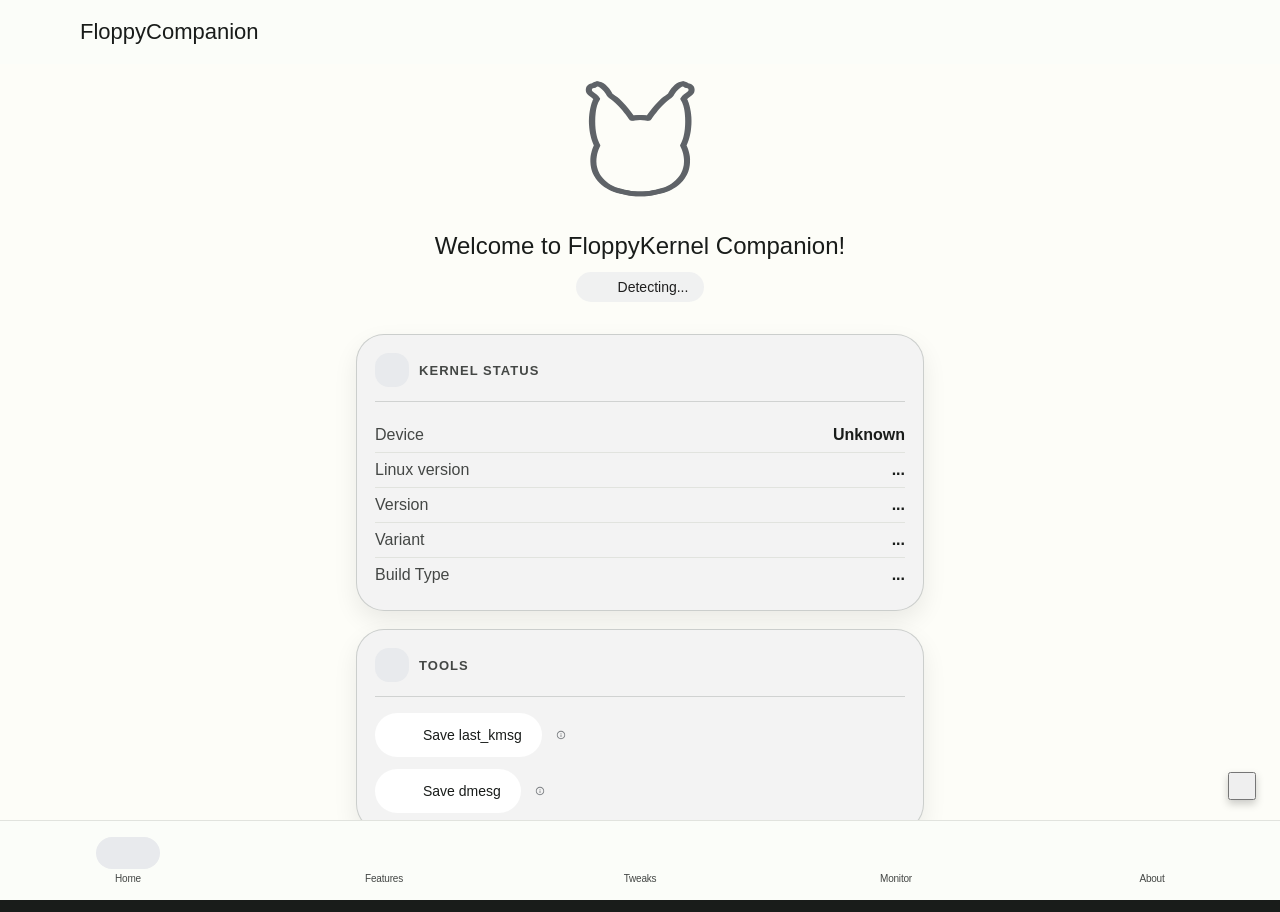
==== commit 26e83d30: "webui: Introduce simulator for WebUI This is for easily testing changes to the WebUI itself.  Signed" ====
--- a/webroot/index.html
+++ b/webroot/index.html
@@ -17,13 +17,14 @@
         }
     </style>
 
+    <link rel="stylesheet" href="vendor/beercss/dist/cdn/beer.scoped.min.css">
     <link rel="stylesheet" href="style.css">
     <!-- Offline Support: Icons are inlined SVGs -->
 </head>
 
 <body>
-    <nav class="top-app-bar">
-        <button class="icon-button" id="exit-btn" aria-label="Exit">
+    <nav class="top-app-bar beer">
+        <button class="icon-button transparent circle" id="exit-btn" aria-label="Exit">
             <!-- arrow_back -->
             <svg class="icon-svg" viewBox="0 0 24 24" data-icon="arrow_back"></svg>
         </button>
@@ -32,36 +33,36 @@
         <div class="header-actions">
             <!-- Language Selector (Home Tab Only) -->
             <div id="lang-dropdown-container" class="dropdown-container" style="opacity: 0; transition: opacity 0.3s;">
-                <button id="lang-btn" class="icon-button" aria-label="Language">
+                <button id="lang-btn" class="icon-button transparent circle" aria-label="Language">
                     <!-- language/globe icon -->
                     <svg class="icon-svg" viewBox="0 0 24 24" data-icon="language"></svg>
                 </button>
-                <div id="lang-menu" class="dropdown-menu hidden">
+                <menu id="lang-menu" class="dropdown-menu no-wrap" role="menu" aria-label="Language">
                     <!-- Language items will be populated dynamically by JS -->
-                </div>
+                </menu>
             </div>
             <!-- Reboot Dropdown (Features Tab Only) -->
             <div id="reboot-dropdown-container" class="dropdown-container"
                 style="opacity: 0; transition: opacity 0.3s;">
-                <button id="reboot-btn" class="icon-button" aria-label="Reboot Options">
+                <button id="reboot-btn" class="icon-button transparent circle" aria-label="Reboot Options">
                     <!-- restart_alt icon -->
                     <svg class="icon-svg" viewBox="0 0 24 24" data-icon="restart_alt"></svg>
                 </button>
-                <div id="reboot-menu" class="dropdown-menu hidden">
-                    <div class="dropdown-item" data-action="system" data-i18n="home.rebootSystem">Reboot System</div>
-                    <div class="dropdown-item" data-action="recovery" data-i18n="home.rebootRecovery">Reboot to Recovery
-                    </div>
-                    <div class="dropdown-item" data-action="fastboot" data-i18n="home.rebootFastboot">Reboot to Fastboot
-                    </div>
-                    <div class="dropdown-item platform-samsung hidden" data-action="download"
-                        data-i18n="home.rebootDownload">Reboot to Download</div>
-                    <div class="dropdown-item platform-trinket hidden" data-action="bootloader"
+                <menu id="reboot-menu" class="dropdown-menu no-wrap" role="menu" aria-label="Reboot options">
+                    <li class="dropdown-item" role="menuitem" data-action="system" data-i18n="home.rebootSystem">Reboot System</li>
+                    <li class="dropdown-item" role="menuitem" data-action="recovery" data-i18n="home.rebootRecovery">Reboot to Recovery
+                    </li>
+                    <li class="dropdown-item" role="menuitem" data-action="fastboot" data-i18n="home.rebootFastboot">Reboot to Fastboot
+                    </li>
+                    <li class="dropdown-item platform-samsung hidden" role="menuitem" data-action="download"
+                        data-i18n="home.rebootDownload">Reboot to Download</li>
+                    <li class="dropdown-item platform-trinket hidden" role="menuitem" data-action="bootloader"
                         data-i18n="home.rebootBootloader">Reboot to Bootloader
-                    </div>
-                </div>
+                    </li>
+                </menu>
             </div>
             <!-- Theme Toggle (About Tab Only) -->
-            <button id="theme-toggle" class="icon-button" style="opacity: 0; transition: opacity 0.3s;">
+            <button id="theme-toggle" class="icon-button transparent circle" style="opacity: 0; transition: opacity 0.3s;">
                 <!-- Icon will be set by JS -->
                 <svg class="icon-svg" viewBox="0 0 24 24" data-icon="theme_auto"></svg>
             </button>
@@ -100,7 +101,7 @@
                         </div>
                     </header>
 
-                    <div id="status-card" class="card">
+                    <div id="status-card" class="card section-shell">
                         <div class="card-header">
                             <!-- memory (chip) -->
                             <svg class="icon-svg" viewBox="0 0 24 24" data-icon="info"></svg>
@@ -120,10 +121,14 @@
                                 <span class="label" data-i18n="home.version">Version</span>
                                 <span class="value-with-icon">
                                     <span class="value" id="kernel-version">...</span>
-                                    <div id="version-warning" class="status-icon-wrapper hidden">
-                                        <svg class="status-icon warning" viewBox="0 0 24 24"
-                                            data-icon="warning_triangle"
-                                            onclick="toggleBubble('bubble-version-warning')"></svg>
+                                    <div id="version-warning" class="status-icon-wrapper beer hidden">
+                                        <button type="button" class="status-icon-button icon-button transparent circle"
+                                            aria-label="Version warning"
+                                            onclick="toggleBubble('bubble-version-warning', event)">
+                                            <svg class="status-icon warning" viewBox="0 0 24 24" width="14" height="14"
+                                                style="width: 14px; height: 14px;"
+                                                data-icon="warning_triangle"></svg>
+                                        </button>
                                         <div id="bubble-version-warning" class="status-bubble hidden"
                                             data-i18n="home.tooltipUnsupported"></div>
                                     </div>
@@ -145,7 +150,7 @@
                     </div>
 
                     <!-- Tools Card -->
-                    <div id="tools-card" class="card">
+                    <div id="tools-card" class="card section-shell">
                         <div class="card-header">
                             <!-- build (wrench) icon -->
                             <svg class="icon-svg" viewBox="0 0 24 24" data-icon="build"></svg>
@@ -153,17 +158,20 @@
                         </div>
                         <div class="card-content">
                             <!-- Save last_kmsg -->
-                            <div class="action-row">
-                                <button class="action-button" id="btn-save-lastkmsg">
+                            <div class="action-row beer">
+                                <button class="action-button round" id="btn-save-lastkmsg">
                                     <svg class="icon-svg-small" viewBox="0 0 24 24" data-icon="download"></svg>
                                     <span data-i18n="home.saveLastKmsg">Save last_kmsg</span>
                                 </button>
-                                <div class="status-icon-wrapper">
-                                    <svg class="status-icon info" onclick="toggleBubble('bubble-lastkmsg', event)"
-                                        viewBox="0 0 24 24">
-                                        <path fill="currentColor"
-                                            d="M11 7h2v2h-2zm0 4h2v6h-2zm1-9C6.48 2 2 6.48 2 12s4.48 10 10 10 10-4.48 10-10S17.52 2 12 2zm0 18c-4.41 0-8-3.59-8-8s3.59-8 8-8 8 3.59 8 8-3.59 8-8 8z" />
-                                    </svg>
+                                <div class="status-icon-wrapper beer">
+                                    <button type="button" class="status-icon-button icon-button transparent circle"
+                                        aria-label="Info" onclick="toggleBubble('bubble-lastkmsg', event)">
+                                        <svg class="status-icon info" viewBox="0 0 24 24" width="14" height="14"
+                                            style="width: 14px; height: 14px;">
+                                            <path fill="currentColor"
+                                                d="M11 7h2v2h-2zm0 4h2v6h-2zm1-9C6.48 2 2 6.48 2 12s4.48 10 10 10 10-4.48 10-10S17.52 2 12 2zm0 18c-4.41 0-8-3.59-8-8s3.59-8 8-8 8 3.59 8 8-3.59 8-8 8z" />
+                                        </svg>
+                                    </button>
                                     <div id="bubble-lastkmsg" class="status-bubble center hidden"
                                         data-i18n="home.lastKmsgDesc">
                                         last_kmsg contains a dmesg + bootloader log of the last time your device was
@@ -173,17 +181,20 @@
                                 </div>
                             </div>
                             <!-- Save dmesg -->
-                            <div class="action-row">
-                                <button class="action-button" id="btn-save-dmesg">
+                            <div class="action-row beer">
+                                <button class="action-button round" id="btn-save-dmesg">
                                     <svg class="icon-svg-small" viewBox="0 0 24 24" data-icon="download"></svg>
                                     <span data-i18n="home.saveDmesg">Save dmesg</span>
                                 </button>
-                                <div class="status-icon-wrapper">
-                                    <svg class="status-icon info" onclick="toggleBubble('bubble-dmesg', event)"
-                                        viewBox="0 0 24 24">
-                                        <path fill="currentColor"
-                                            d="M11 7h2v2h-2zm0 4h2v6h-2zm1-9C6.48 2 2 6.48 2 12s4.48 10 10 10 10-4.48 10-10S17.52 2 12 2zm0 18c-4.41 0-8-3.59-8-8s3.59-8 8-8 8 3.59 8 8-3.59 8-8 8z" />
-                                    </svg>
+                                <div class="status-icon-wrapper beer">
+                                    <button type="button" class="status-icon-button icon-button transparent circle"
+                                        aria-label="Info" onclick="toggleBubble('bubble-dmesg', event)">
+                                        <svg class="status-icon info" viewBox="0 0 24 24" width="14" height="14"
+                                            style="width: 14px; height: 14px;">
+                                            <path fill="currentColor"
+                                                d="M11 7h2v2h-2zm0 4h2v6h-2zm1-9C6.48 2 2 6.48 2 12s4.48 10 10 10 10-4.48 10-10S17.52 2 12 2zm0 18c-4.41 0-8-3.59-8-8s3.59-8 8-8 8 3.59 8 8-3.59 8-8 8z" />
+                                        </svg>
+                                    </button>
                                     <div id="bubble-dmesg" class="status-bubble center hidden"
                                         data-i18n="home.dmesgDesc">
                                         dmesg contains a log of the currently running kernel.
@@ -193,7 +204,7 @@
                         </div>
                     </div>
 
-                    <div id="error-card" class="card hidden">
+                    <div id="error-card" class="card section-shell hidden">
                         <div class="card-header error">
                             <!-- error -->
                             <svg class="icon-svg" viewBox="0 0 24 24" data-icon="info"></svg>
@@ -212,7 +223,7 @@
                     <header class="hero">
                         <h1 class="hero-title" data-i18n="features.title">Features</h1>
                     </header>
-                    <div class="card">
+                    <div class="card section-shell">
                         <div class="card-header">
                             <span class="card-title" data-i18n="features.kernelFeatures">Kernel Features</span>
                         </div>
@@ -224,32 +235,32 @@
 
                     <!-- Experimental Toggle (M3 Style Switch) -->
                     <div class="experimental-switch-container">
-                        <label class="m3-switch-label" for="experimental-toggle">
-                            <span class="switch-text"><span data-i18n="features.showExperimental">Show experimental
+                        <div class="m3-switch-label">
+                            <label class="switch-text" for="experimental-toggle"><span data-i18n="features.showExperimental">Show experimental
                                     features</span> <svg viewBox="0 0 24 24" width="14" height="14"
                                     data-icon="warning_triangle" data-icon-fill="#F44336"
-                                    style="vertical-align: middle; margin-left: 4px; position: relative; top: -1px;"></svg></span>
-                            <div class="m3-switch">
-                                <input type="checkbox" id="experimental-toggle">
-                                <span class="m3-switch-track">
-                                    <span class="m3-switch-thumb"></span>
-                                </span>
-                            </div>
-                        </label>
+                                    style="vertical-align: middle; margin-left: 4px; position: relative; top: -1px;"></svg></label>
+                            <div class="beer switch-scope">
+                                <label class="switch">
+                                    <input type="checkbox" id="experimental-toggle">
+                                    <span></span>
+                                </label>
+                            </div>
+                        </div>
                     </div>
 
                     <!-- Read-Only Patching Toggle -->
                     <div class="experimental-switch-container" id="readonly-patch-container" style="margin-top: 8px;">
-                        <label class="m3-switch-label" for="readonly-patch-toggle">
-                            <span class="switch-text" data-i18n="features.allowReadOnly">Allow patching read-only
-                                features</span>
-                            <div class="m3-switch">
-                                <input type="checkbox" id="readonly-patch-toggle">
-                                <span class="m3-switch-track">
-                                    <span class="m3-switch-thumb"></span>
-                                </span>
-                            </div>
-                        </label>
+                        <div class="m3-switch-label">
+                            <label class="switch-text" for="readonly-patch-toggle" data-i18n="features.allowReadOnly">Allow patching read-only
+                                features</label>
+                            <div class="beer switch-scope">
+                                <label class="switch">
+                                    <input type="checkbox" id="readonly-patch-toggle">
+                                    <span></span>
+                                </label>
+                            </div>
+                        </div>
                     </div>
                 </div> <!-- End Inner Container -->
             </div>
@@ -265,27 +276,29 @@
                     <div class="preset-bar">
                         <div class="preset-selector-row">
                             <span class="preset-label" data-i18n="tweaks.presetLabel">Preset:</span>
-                            <select id="preset-selector" class="preset-selector">
-                                <option value="Default" data-i18n="tweaks.presetDefaultName">Default</option>
-                            </select>
-                        </div>
-                        <div class="preset-actions">
-                            <button class="preset-btn" id="preset-load-btn" title="Load selected preset">
-                                <svg class="icon-svg-small" viewBox="0 0 24 24" data-icon="open_in_new"></svg>
+                            <div class="beer field fill border round small suffix preset-selector-field">
+                                <select id="preset-selector" class="preset-selector">
+                                    <option value="Default" data-i18n="tweaks.presetDefaultName">Default</option>
+                                </select>
+                            </div>
+                        </div>
+                        <div class="preset-actions beer">
+                            <button class="preset-btn transparent circle small" id="preset-load-btn" title="Load selected preset">
+                                <svg class="icon-svg-small" viewBox="0 0 24 24" width="14" height="14" data-icon="open_in_new"></svg>
                             </button>
-                            <button class="preset-btn" id="preset-save-btn" title="Save current settings as preset">
-                                <svg class="icon-svg-small" viewBox="0 0 24 24" data-icon="save"></svg>
+                            <button class="preset-btn transparent circle small" id="preset-save-btn" title="Save current settings as preset">
+                                <svg class="icon-svg-small" viewBox="0 0 24 24" width="14" height="14" data-icon="save"></svg>
                             </button>
-                            <button class="preset-btn" id="preset-import-btn" title="Import preset from file">
-                                <svg class="icon-svg-small" viewBox="0 0 24 24" data-icon="import"></svg>
+                            <button class="preset-btn transparent circle small" id="preset-import-btn" title="Import preset from file">
+                                <svg class="icon-svg-small" viewBox="0 0 24 24" width="14" height="14" data-icon="import"></svg>
                             </button>
-                            <button class="preset-btn" id="preset-export-btn" title="Export preset to file" disabled>
-                                <svg class="icon-svg-small" viewBox="0 0 24 24" data-icon="export"></svg>
+                            <button class="preset-btn transparent circle small" id="preset-export-btn" title="Export preset to file" disabled>
+                                <svg class="icon-svg-small" viewBox="0 0 24 24" width="14" height="14" data-icon="export"></svg>
                             </button>
                             <!-- Spacer to push delete button to the right if needed, but flex gap handles it. 
                                  We'll style it specifically in JS or CSS if needed. For now just append. -->
-                            <button class="preset-btn danger" id="preset-delete-btn" title="Delete preset" style="margin-left: auto;" disabled>
-                                <svg class="icon-svg-small" viewBox="0 0 24 24" data-icon="delete"></svg>
+                            <button class="preset-btn transparent circle small danger" id="preset-delete-btn" title="Delete preset" style="margin-left: auto;" disabled>
+                                <svg class="icon-svg-small" viewBox="0 0 24 24" width="14" height="14" data-icon="delete"></svg>
                             </button>
                         </div>
                     </div>
@@ -304,13 +317,13 @@
                                     <span class="tweak-val" id="thermal-val-mode">--</span>
                                 </div>
                             </div>
-                            <div id="thermal-mode-options" class="option-buttons">
-                                <button class="option-btn" data-mode="0"><span data-i18n="tweaks.thermal.mode0">Disabled</span> <span
+                            <div id="thermal-mode-options" class="option-buttons beer">
+                                <button class="option-btn chip medium" data-mode="0"><span data-i18n="tweaks.thermal.mode0">Disabled</span> <span
                                         class="mode-num">0</span></button>
-                                <button class="option-btn" data-mode="1"><span data-i18n="tweaks.thermal.mode1">Stock</span> <span class="mode-num">1</span></button>
-                                <button class="option-btn" data-mode="3"><span data-i18n="tweaks.thermal.mode3">Performance</span> <span
+                                <button class="option-btn chip medium" data-mode="1"><span data-i18n="tweaks.thermal.mode1">Stock</span> <span class="mode-num">1</span></button>
+                                <button class="option-btn chip medium" data-mode="3"><span data-i18n="tweaks.thermal.mode3">Performance</span> <span
                                         class="mode-num">3</span></button>
-                                <button class="option-btn" data-mode="2"><span data-i18n="tweaks.thermal.mode2">Custom</span> <span class="mode-num">2</span></button>
+                                <button class="option-btn chip medium" data-mode="2"><span data-i18n="tweaks.thermal.mode2">Custom</span> <span class="mode-num">2</span></button>
                             </div>
                             <div id="thermal-mode-description" class="tweak-description"></div>
                             <div id="thermal-custom-freq-row" class="tweak-row hidden"
@@ -320,17 +333,17 @@
                                         (KHz)</span>
                                     <span class="tweak-val" id="thermal-val-custom_freq">--</span>
                                 </div>
-                                <div class="tweak-input-container">
+                                <div class="tweak-input-container beer field fill border round small inline-input-field">
                                     <input type="number" id="thermal-custom_freq" class="styled-input"
                                         placeholder="2288000">
                                 </div>
                             </div>
-                            <div class="tweak-actions">
-                                <button class="tweak-action-btn secondary" id="thermal-btn-save"
+                            <div class="tweak-actions beer">
+                                <button class="tweak-action-btn fill action-secondary" id="thermal-btn-save"
                                     data-i18n="tweaks.save">Save</button>
-                                <button class="tweak-action-btn secondary" id="thermal-btn-apply"
+                                <button class="tweak-action-btn fill action-secondary" id="thermal-btn-apply"
                                     data-i18n="tweaks.apply">Apply</button>
-                                <button class="tweak-action-btn primary" id="thermal-btn-save-apply"
+                                <button class="tweak-action-btn action-primary" id="thermal-btn-save-apply"
                                     data-i18n="tweaks.saveApply">Save & Apply</button>
                             </div>
                         </div>
@@ -361,10 +374,10 @@
                                     <span class="tweak-label" data-i18n="tweaks.undervolt.unlockRange">Unlock Full
                                         Range</span>
                                 </div>
-                                <div class="tweak-switch-container">
-                                    <label class="m3-switch" style="display:inline-block; margin:0;">
+                                <div class="tweak-switch-container beer switch-scope">
+                                    <label class="switch">
                                         <input type="checkbox" id="undervolt-unlock-switch">
-                                        <span class="m3-switch-track"><span class="m3-switch-thumb"></span></span>
+                                        <span></span>
                                     </label>
                                 </div>
                             </div>
@@ -378,9 +391,14 @@
                                     </div>
                                 </div>
                                 <div class="value-row">
-                                    <input type="range" id="undervolt-slider-little"
-                                        class="styled-slider tweak-slider-locked" min="0" max="15" value="0">
-                                    <div class="custom-input-row" style="margin-top: 0;">
+                                    <beer-css class="tweak-slider-scope">
+                                        <div class="slider tweak-beer-slider">
+                                            <input type="range" id="undervolt-slider-little"
+                                                class="styled-slider beer-slider-input tweak-slider-locked" min="0" max="15" value="0">
+                                            <span></span>
+                                        </div>
+                                    </beer-css>
+                                    <div class="custom-input-row beer field fill border round small suffix inline-input-field inline-input-field-suffix" style="margin-top: 0;">
                                         <input type="number" id="undervolt-input-little" value="0" min="0" max="100">
                                         <span class="input-suffix">%</span>
                                     </div>
@@ -394,9 +412,14 @@
                                     </div>
                                 </div>
                                 <div class="value-row">
-                                    <input type="range" id="undervolt-slider-big"
-                                        class="styled-slider tweak-slider-locked" min="0" max="15" value="0">
-                                    <div class="custom-input-row" style="margin-top: 0;">
+                                    <beer-css class="tweak-slider-scope">
+                                        <div class="slider tweak-beer-slider">
+                                            <input type="range" id="undervolt-slider-big"
+                                                class="styled-slider beer-slider-input tweak-slider-locked" min="0" max="15" value="0">
+                                            <span></span>
+                                        </div>
+                                    </beer-css>
+                                    <div class="custom-input-row beer field fill border round small suffix inline-input-field inline-input-field-suffix" style="margin-top: 0;">
                                         <input type="number" id="undervolt-input-big" value="0" min="0" max="100">
                                         <span class="input-suffix">%</span>
                                     </div>
@@ -410,9 +433,14 @@
                                     </div>
                                 </div>
                                 <div class="value-row">
-                                    <input type="range" id="undervolt-slider-prime"
-                                        class="styled-slider tweak-slider-locked" min="0" max="15" value="0">
-                                    <div class="custom-input-row" style="margin-top: 0;">
+                                    <beer-css class="tweak-slider-scope">
+                                        <div class="slider tweak-beer-slider">
+                                            <input type="range" id="undervolt-slider-prime"
+                                                class="styled-slider beer-slider-input tweak-slider-locked" min="0" max="15" value="0">
+                                            <span></span>
+                                        </div>
+                                    </beer-css>
+                                    <div class="custom-input-row beer field fill border round small suffix inline-input-field inline-input-field-suffix" style="margin-top: 0;">
                                         <input type="number" id="undervolt-input-prime" value="0" min="0" max="100">
                                         <span class="input-suffix">%</span>
                                     </div>
@@ -426,20 +454,25 @@
                                     </div>
                                 </div>
                                 <div class="value-row">
-                                    <input type="range" id="undervolt-slider-gpu"
-                                        class="styled-slider tweak-slider-locked" min="0" max="15" value="0">
-                                    <div class="custom-input-row" style="margin-top: 0;">
+                                    <beer-css class="tweak-slider-scope">
+                                        <div class="slider tweak-beer-slider">
+                                            <input type="range" id="undervolt-slider-gpu"
+                                                class="styled-slider beer-slider-input tweak-slider-locked" min="0" max="15" value="0">
+                                            <span></span>
+                                        </div>
+                                    </beer-css>
+                                    <div class="custom-input-row beer field fill border round small suffix inline-input-field inline-input-field-suffix" style="margin-top: 0;">
                                         <input type="number" id="undervolt-input-gpu" value="0" min="0" max="100">
                                         <span class="input-suffix">%</span>
                                     </div>
                                 </div>
                             </div>
-                            <div class="tweak-actions" style="margin-top: 28px;">
-                                <button class="tweak-action-btn secondary" id="undervolt-btn-save"
+                            <div class="tweak-actions beer" style="margin-top: 28px;">
+                                <button class="tweak-action-btn fill action-secondary" id="undervolt-btn-save"
                                     data-i18n="tweaks.save">Save</button>
-                                <button class="tweak-action-btn secondary" id="undervolt-btn-apply"
+                                <button class="tweak-action-btn fill action-secondary" id="undervolt-btn-apply"
                                     data-i18n="tweaks.apply">Apply</button>
-                                <button class="tweak-action-btn primary" id="undervolt-btn-save-apply"
+                                <button class="tweak-action-btn action-primary" id="undervolt-btn-save-apply"
                                     data-i18n="tweaks.saveApply">Save & Apply</button>
                             </div>
                         </div>
@@ -451,29 +484,31 @@
                                 <div class="tweak-info-col">
                                     <span class="tweak-label">
                                         <span data-i18n="tweaks.misc.blockEd3">Block Ear Detect Mode 3</span>
-                                        <div class="status-icon-wrapper">
-                                            <svg class="status-icon info small"
-                                                onclick="toggleBubble('bubble-misc-blocked3', event)"
-                                                data-icon="info_outline"></svg>
+                                        <div class="status-icon-wrapper beer">
+                                            <button type="button" class="status-icon-button icon-button transparent circle"
+                                                aria-label="Info" onclick="toggleBubble('bubble-misc-blocked3', event)">
+                                                <svg class="status-icon info small" data-icon="info_outline"
+                                                    width="12" height="12" style="width: 12px; height: 12px;"></svg>
+                                            </button>
                                             <div id="bubble-misc-blocked3" class="status-bubble center hidden"
                                                 data-i18n="tweaks.tooltip.blockEd3"></div>
                                         </div>
                                     </span>
                                     <span class="tweak-val" id="misc-val-blocked3">--</span>
                                 </div>
-                                <div class="tweak-switch-container">
-                                    <label class="m3-switch" style="display:inline-block; margin:0;">
+                                <div class="tweak-switch-container beer switch-scope">
+                                    <label class="switch">
                                         <input type="checkbox" id="misc-blocked3-switch">
-                                        <span class="m3-switch-track"><span class="m3-switch-thumb"></span></span>
+                                        <span></span>
                                     </label>
                                 </div>
                             </div>
-                            <div class="tweak-actions">
-                                <button class="tweak-action-btn secondary" id="misc-btn-save"
+                            <div class="tweak-actions beer">
+                                <button class="tweak-action-btn fill action-secondary" id="misc-btn-save"
                                     data-i18n="tweaks.save">Save</button>
-                                <button class="tweak-action-btn secondary" id="misc-btn-apply"
+                                <button class="tweak-action-btn fill action-secondary" id="misc-btn-apply"
                                     data-i18n="tweaks.apply">Apply</button>
-                                <button class="tweak-action-btn primary" id="misc-btn-save-apply"
+                                <button class="tweak-action-btn action-primary" id="misc-btn-save-apply"
                                     data-i18n="tweaks.saveApply">Save & Apply</button>
                             </div>
                         </div>
@@ -485,20 +520,22 @@
                                 <div class="tweak-info-col">
                                     <span class="tweak-label">
                                         <span data-i18n="tweaks.misc.gpuClkLock">GPU Clock Lock</span>
-                                        <div class="status-icon-wrapper">
-                                            <svg class="status-icon info small"
-                                                onclick="toggleBubble('bubble-misc-gpuclklck', event)"
-                                                data-icon="info_outline"></svg>
+                                        <div class="status-icon-wrapper beer">
+                                            <button type="button" class="status-icon-button icon-button transparent circle"
+                                                aria-label="Info" onclick="toggleBubble('bubble-misc-gpuclklck', event)">
+                                                <svg class="status-icon info small" data-icon="info_outline"
+                                                    width="12" height="12" style="width: 12px; height: 12px;"></svg>
+                                            </button>
                                             <div id="bubble-misc-gpuclklck" class="status-bubble center hidden"
                                                 data-i18n="tweaks.tooltip.gpuClkLock"></div>
                                         </div>
                                     </span>
                                     <span class="tweak-val" id="misc-val-gpuclklck">--</span>
                                 </div>
-                                <div class="tweak-switch-container">
-                                    <label class="m3-switch" style="display:inline-block; margin:0;">
+                                <div class="tweak-switch-container beer switch-scope">
+                                    <label class="switch">
                                         <input type="checkbox" id="misc-gpuclklck-switch">
-                                        <span class="m3-switch-track"><span class="m3-switch-thumb"></span></span>
+                                        <span></span>
                                     </label>
                                 </div>
                             </div>
@@ -506,20 +543,23 @@
                                 <div class="tweak-info-col">
                                     <span class="tweak-label">
                                         <span data-i18n="tweaks.misc.throttlersProtection">Throttling Protection</span>
-                                        <div class="status-icon-wrapper">
-                                            <svg class="status-icon info small"
-                                                onclick="toggleBubble('bubble-misc-throttlersprotection', event)"
-                                                data-icon="info_outline"></svg>
+                                        <div class="status-icon-wrapper beer">
+                                            <button type="button" class="status-icon-button icon-button transparent circle"
+                                                aria-label="Info"
+                                                onclick="toggleBubble('bubble-misc-throttlersprotection', event)">
+                                                <svg class="status-icon info small" data-icon="info_outline"
+                                                    width="12" height="12" style="width: 12px; height: 12px;"></svg>
+                                            </button>
                                             <div id="bubble-misc-throttlersprotection" class="status-bubble center hidden"
                                                 data-i18n="tweaks.tooltip.throttlersProtection"></div>
                                         </div>
                                     </span>
                                     <span class="tweak-val" id="misc-val-throttlersprotection">--</span>
                                 </div>
-                                <div class="tweak-switch-container">
-                                    <label class="m3-switch" style="display:inline-block; margin:0;">
+                                <div class="tweak-switch-container beer switch-scope">
+                                    <label class="switch">
                                         <input type="checkbox" id="misc-throttlersprotection-switch">
-                                        <span class="m3-switch-track"><span class="m3-switch-thumb"></span></span>
+                                        <span></span>
                                     </label>
                                 </div>
                             </div>
@@ -527,29 +567,31 @@
                                 <div class="tweak-info-col">
                                     <span class="tweak-label">
                                         <span data-i18n="tweaks.misc.gpuUnlock">GPU Overclock</span>
-                                        <div class="status-icon-wrapper">
-                                            <svg class="status-icon info small"
-                                                onclick="toggleBubble('bubble-misc-gpuunlock', event)"
-                                                data-icon="info_outline"></svg>
+                                        <div class="status-icon-wrapper beer">
+                                            <button type="button" class="status-icon-button icon-button transparent circle"
+                                                aria-label="Info" onclick="toggleBubble('bubble-misc-gpuunlock', event)">
+                                                <svg class="status-icon info small" data-icon="info_outline"
+                                                    width="12" height="12" style="width: 12px; height: 12px;"></svg>
+                                            </button>
                                             <div id="bubble-misc-gpuunlock" class="status-bubble center hidden"
                                                 data-i18n="tweaks.tooltip.gpuUnlock"></div>
                                         </div>
                                     </span>
                                     <span class="tweak-val" id="misc-val-gpuunlock">--</span>
                                 </div>
-                                <div class="tweak-switch-container">
-                                    <label class="m3-switch" style="display:inline-block; margin:0;">
+                                <div class="tweak-switch-container beer switch-scope">
+                                    <label class="switch">
                                         <input type="checkbox" id="misc-gpuunlock-switch">
-                                        <span class="m3-switch-track"><span class="m3-switch-thumb"></span></span>
+                                        <span></span>
                                     </label>
                                 </div>
                             </div>
-                            <div class="tweak-actions">
-                                <button class="tweak-action-btn secondary" id="exynos-btn-save"
+                            <div class="tweak-actions beer">
+                                <button class="tweak-action-btn fill action-secondary" id="exynos-btn-save"
                                     data-i18n="tweaks.save">Save</button>
-                                <button class="tweak-action-btn secondary" id="exynos-btn-apply"
+                                <button class="tweak-action-btn fill action-secondary" id="exynos-btn-apply"
                                     data-i18n="tweaks.apply">Apply</button>
-                                <button class="tweak-action-btn primary" id="exynos-btn-save-apply"
+                                <button class="tweak-action-btn action-primary" id="exynos-btn-save-apply"
                                     data-i18n="tweaks.saveApply">Save & Apply</button>
                             </div>
                         </div>
@@ -561,29 +603,32 @@
                                 <div class="tweak-info-col">
                                     <span class="tweak-label">
                                         <span data-i18n="tweaks.miscTrinket.touchboost">MSM Performance Touchboost</span>
-                                        <div class="status-icon-wrapper">
-                                            <svg class="status-icon info small"
-                                                onclick="toggleBubble('bubble-misc-trinket-touchboost', event)"
-                                                data-icon="info_outline"></svg>
+                                        <div class="status-icon-wrapper beer">
+                                            <button type="button" class="status-icon-button icon-button transparent circle"
+                                                aria-label="Info"
+                                                onclick="toggleBubble('bubble-misc-trinket-touchboost', event)">
+                                                <svg class="status-icon info small" data-icon="info_outline"
+                                                    width="12" height="12" style="width: 12px; height: 12px;"></svg>
+                                            </button>
                                             <div id="bubble-misc-trinket-touchboost" class="status-bubble center hidden"
                                                 data-i18n="tweaks.tooltip.touchboost"></div>
                                         </div>
                                     </span>
                                     <span class="tweak-val" id="misc-trinket-val-touchboost">--</span>
                                 </div>
-                                <div class="tweak-switch-container">
-                                    <label class="m3-switch" style="display:inline-block; margin:0;">
+                                <div class="tweak-switch-container beer switch-scope">
+                                    <label class="switch">
                                         <input type="checkbox" id="misc-trinket-touchboost-switch">
-                                        <span class="m3-switch-track"><span class="m3-switch-thumb"></span></span>
+                                        <span></span>
                                     </label>
                                 </div>
                             </div>
-                            <div class="tweak-actions">
-                                <button class="tweak-action-btn secondary" id="misc-trinket-btn-save"
+                            <div class="tweak-actions beer">
+                                <button class="tweak-action-btn fill action-secondary" id="misc-trinket-btn-save"
                                     data-i18n="tweaks.save">Save</button>
-                                <button class="tweak-action-btn secondary" id="misc-trinket-btn-apply"
+                                <button class="tweak-action-btn fill action-secondary" id="misc-trinket-btn-apply"
                                     data-i18n="tweaks.apply">Apply</button>
-                                <button class="tweak-action-btn primary" id="misc-trinket-btn-save-apply"
+                                <button class="tweak-action-btn action-primary" id="misc-trinket-btn-save-apply"
                                     data-i18n="tweaks.saveApply">Save & Apply</button>
                             </div>
                         </div>
@@ -596,10 +641,10 @@
                                     <span class="tweak-label" data-i18n="tweaks.soundcontrol.splitChannels">Split L/R
                                         Channels</span>
                                 </div>
-                                <div class="tweak-switch-container">
-                                    <label class="m3-switch" style="display:inline-block; margin:0;">
+                                <div class="tweak-switch-container beer switch-scope">
+                                    <label class="switch">
                                         <input type="checkbox" id="soundcontrol-split-switch">
-                                        <span class="m3-switch-track"><span class="m3-switch-thumb"></span></span>
+                                        <span></span>
                                     </label>
                                 </div>
                             </div>
@@ -613,9 +658,14 @@
                                     </div>
                                 </div>
                                 <div class="value-row">
-                                    <input type="range" id="soundcontrol-slider-hp" class="styled-slider" min="0"
-                                        max="20" value="0">
-                                    <div class="custom-input-row" style="margin-top: 0;">
+                                    <beer-css class="tweak-slider-scope">
+                                        <div class="slider tweak-beer-slider">
+                                            <input type="range" id="soundcontrol-slider-hp" class="styled-slider beer-slider-input" min="0"
+                                                max="20" value="0">
+                                            <span></span>
+                                        </div>
+                                    </beer-css>
+                                    <div class="custom-input-row beer field fill border round small suffix inline-input-field inline-input-field-suffix" style="margin-top: 0;">
                                         <input type="number" id="soundcontrol-input-hp" value="0" min="0" max="20">
                                         <span class="input-suffix">dB</span>
                                     </div>
@@ -631,9 +681,14 @@
                                     </div>
                                 </div>
                                 <div class="value-row">
-                                    <input type="range" id="soundcontrol-slider-hp-l" class="styled-slider" min="0"
-                                        max="20" value="0">
-                                    <div class="custom-input-row" style="margin-top: 0;">
+                                    <beer-css class="tweak-slider-scope">
+                                        <div class="slider tweak-beer-slider">
+                                            <input type="range" id="soundcontrol-slider-hp-l" class="styled-slider beer-slider-input" min="0"
+                                                max="20" value="0">
+                                            <span></span>
+                                        </div>
+                                    </beer-css>
+                                    <div class="custom-input-row beer field fill border round small suffix inline-input-field inline-input-field-suffix" style="margin-top: 0;">
                                         <input type="number" id="soundcontrol-input-hp-l" value="0" min="0" max="20">
                                         <span class="input-suffix">dB</span>
                                     </div>
@@ -648,9 +703,14 @@
                                     </div>
                                 </div>
                                 <div class="value-row">
-                                    <input type="range" id="soundcontrol-slider-hp-r" class="styled-slider" min="0"
-                                        max="20" value="0">
-                                    <div class="custom-input-row" style="margin-top: 0;">
+                                    <beer-css class="tweak-slider-scope">
+                                        <div class="slider tweak-beer-slider">
+                                            <input type="range" id="soundcontrol-slider-hp-r" class="styled-slider beer-slider-input" min="0"
+                                                max="20" value="0">
+                                            <span></span>
+                                        </div>
+                                    </beer-css>
+                                    <div class="custom-input-row beer field fill border round small suffix inline-input-field inline-input-field-suffix" style="margin-top: 0;">
                                         <input type="number" id="soundcontrol-input-hp-r" value="0" min="0" max="20">
                                         <span class="input-suffix">dB</span>
                                     </div>
@@ -665,20 +725,25 @@
                                     </div>
                                 </div>
                                 <div class="value-row">
-                                    <input type="range" id="soundcontrol-slider-mic" class="styled-slider" min="0"
-                                        max="20" value="0">
-                                    <div class="custom-input-row" style="margin-top: 0;">
+                                    <beer-css class="tweak-slider-scope">
+                                        <div class="slider tweak-beer-slider">
+                                            <input type="range" id="soundcontrol-slider-mic" class="styled-slider beer-slider-input" min="0"
+                                                max="20" value="0">
+                                            <span></span>
+                                        </div>
+                                    </beer-css>
+                                    <div class="custom-input-row beer field fill border round small suffix inline-input-field inline-input-field-suffix" style="margin-top: 0;">
                                         <input type="number" id="soundcontrol-input-mic" value="0" min="0" max="20">
                                         <span class="input-suffix">dB</span>
                                     </div>
                                 </div>
                             </div>
-                            <div class="tweak-actions" style="margin-top: 28px;">
-                                <button class="tweak-action-btn secondary" id="soundcontrol-btn-save"
+                            <div class="tweak-actions beer" style="margin-top: 28px;">
+                                <button class="tweak-action-btn fill action-secondary" id="soundcontrol-btn-save"
                                     data-i18n="tweaks.save">Save</button>
-                                <button class="tweak-action-btn secondary" id="soundcontrol-btn-apply"
+                                <button class="tweak-action-btn fill action-secondary" id="soundcontrol-btn-apply"
                                     data-i18n="tweaks.apply">Apply</button>
-                                <button class="tweak-action-btn primary" id="soundcontrol-btn-save-apply"
+                                <button class="tweak-action-btn action-primary" id="soundcontrol-btn-save-apply"
                                     data-i18n="tweaks.saveApply">Save & Apply</button>
                             </div>
                         </div>
@@ -693,13 +758,13 @@
                                         style="display: flex; align-items: center; gap: 6px;">
                                         <span class="tweak-label" data-i18n="tweaks.charging.bypass">Bypass
                                             Charging</span>
-                                        <div class="tooltip-anchor" style="position: relative; display: inline-flex;">
-                                            <button class="info-button inline"
-                                                onclick="toggleBubble('bubble-charging-bypass', event)">
-                                                <svg class="icon-svg-small" viewBox="0 -960 960 960">
-                                                    <path
-                                                        d="M440-280h80v-240h-80v240Zm40-320q17 0 28.5-11.5T520-640q0-17-11.5-28.5T480-680q-17 0-28.5 11.5T440-640q0 17 11.5 28.5T480-600Zm0 520q-83 0-156-31.5T197-197q-54-54-85.5-127T80-480q0-83 31.5-156T197-763q54-54 127-85.5T480-880q83 0 156 31.5T763-763q54 54 85.5 127T880-480q0 83-31.5 156T763-197q-54 54-127 85.5T480-80Zm0-80q134 0 227-93t93-227q0-134-93-227t-227-93q-134 0-227 93t-93 227q0 134 93 227t227 93Zm0-320Z">
-                                                    </path>
+                                        <div class="status-icon-wrapper beer tooltip-anchor" style="position: relative; display: inline-flex;">
+                                            <button type="button" class="status-icon-button icon-button transparent circle"
+                                                aria-label="Info" onclick="toggleBubble('bubble-charging-bypass', event)">
+                                                <svg class="status-icon info small" viewBox="0 0 24 24" width="12" height="12"
+                                                    style="width: 12px; height: 12px;">
+                                                    <path fill="currentColor"
+                                                        d="M11 7h2v2h-2zm0 4h2v6h-2zm1-9C6.48 2 2 6.48 2 12s4.48 10 10 10 10-4.48 10-10S17.52 2 12 2zm0 18c-4.41 0-8-3.59-8-8s3.59-8 8-8 8 3.59 8 8-3.59 8-8 8z" />
                                                 </svg>
                                             </button>
                                             <div id="bubble-charging-bypass" class="status-bubble bottom center hidden"
@@ -709,10 +774,10 @@
                                     </div>
                                     <span class="tweak-val" id="charging-val-bypass">--</span>
                                 </div>
-                                <div class="tweak-switch-container">
-                                    <label class="m3-switch" style="display:inline-block; margin:0;">
+                                <div class="tweak-switch-container beer switch-scope">
+                                    <label class="switch">
                                         <input type="checkbox" id="charging-bypass-switch">
-                                        <span class="m3-switch-track"><span class="m3-switch-thumb"></span></span>
+                                        <span></span>
                                     </label>
                                 </div>
                             </div>
@@ -723,13 +788,13 @@
                                     <div class="label-with-tooltip"
                                         style="display: flex; align-items: center; gap: 6px;">
                                         <span class="tweak-label" data-i18n="tweaks.charging.fast">Fast Charge</span>
-                                        <div class="tooltip-anchor" style="position: relative; display: inline-flex;">
-                                            <button class="info-button inline"
-                                                onclick="toggleBubble('bubble-charging-fast', event)">
-                                                <svg class="icon-svg-small" viewBox="0 -960 960 960">
-                                                    <path
-                                                        d="M440-280h80v-240h-80v240Zm40-320q17 0 28.5-11.5T520-640q0-17-11.5-28.5T480-680q-17 0-28.5 11.5T440-640q0 17 11.5 28.5T480-600Zm0 520q-83 0-156-31.5T197-197q-54-54-85.5-127T80-480q0-83 31.5-156T197-763q54-54 127-85.5T480-880q83 0 156 31.5T763-763q54 54 85.5 127T880-480q0 83-31.5 156T763-197q-54 54-127 85.5T480-80Zm0-80q134 0 227-93t93-227q0-134-93-227t-227-93q-134 0-227 93t-93 227q0 134 93 227t227 93Zm0-320Z">
-                                                    </path>
+                                        <div class="status-icon-wrapper beer tooltip-anchor" style="position: relative; display: inline-flex;">
+                                            <button type="button" class="status-icon-button icon-button transparent circle"
+                                                aria-label="Info" onclick="toggleBubble('bubble-charging-fast', event)">
+                                                <svg class="status-icon info small" viewBox="0 0 24 24" width="12" height="12"
+                                                    style="width: 12px; height: 12px;">
+                                                    <path fill="currentColor"
+                                                        d="M11 7h2v2h-2zm0 4h2v6h-2zm1-9C6.48 2 2 6.48 2 12s4.48 10 10 10 10-4.48 10-10S17.52 2 12 2zm0 18c-4.41 0-8-3.59-8-8s3.59-8 8-8 8 3.59 8 8-3.59 8-8 8z" />
                                                 </svg>
                                             </button>
                                             <div id="bubble-charging-fast" class="status-bubble bottom center hidden"
@@ -739,20 +804,20 @@
                                     </div>
                                     <span class="tweak-val" id="charging-val-fast">--</span>
                                 </div>
-                                <div class="tweak-switch-container">
-                                    <label class="m3-switch" style="display:inline-block; margin:0;">
+                                <div class="tweak-switch-container beer switch-scope">
+                                    <label class="switch">
                                         <input type="checkbox" id="charging-fast-switch">
-                                        <span class="m3-switch-track"><span class="m3-switch-thumb"></span></span>
+                                        <span></span>
                                     </label>
                                 </div>
                             </div>
 
-                            <div class="tweak-actions">
-                                <button class="tweak-action-btn secondary" id="charging-btn-save"
+                            <div class="tweak-actions beer">
+                                <button class="tweak-action-btn fill action-secondary" id="charging-btn-save"
                                     data-i18n="tweaks.save">Save</button>
-                                <button class="tweak-action-btn secondary" id="charging-btn-apply"
+                                <button class="tweak-action-btn fill action-secondary" id="charging-btn-apply"
                                     data-i18n="tweaks.apply">Apply</button>
-                                <button class="tweak-action-btn primary" id="charging-btn-save-apply"
+                                <button class="tweak-action-btn action-primary" id="charging-btn-save-apply"
                                     data-i18n="tweaks.saveApply">Save & Apply</button>
                             </div>
                         </div>
@@ -762,28 +827,28 @@
                         <div class="card-content">
                             <div class="tweak-section">
                                 <h3 class="tweak-section-title" data-i18n="tweaks.display.hbm">HBM</h3>
-                                <div class="option-grid" id="display-hbm-options">
-                                    <button class="option-btn" data-value="0"
+                                <div class="option-grid beer" id="display-hbm-options">
+                                    <button class="option-btn chip medium" data-value="0"
                                         data-i18n="tweaks.display.hbmDisabled">Disabled</button>
-                                    <button class="option-btn" data-value="1"
+                                    <button class="option-btn chip medium" data-value="1"
                                         data-i18n="tweaks.display.hbmLow">Low</button>
-                                    <button class="option-btn" data-value="2"
+                                    <button class="option-btn chip medium" data-value="2"
                                         data-i18n="tweaks.display.hbmMedium">Medium</button>
-                                    <button class="option-btn" data-value="3"
+                                    <button class="option-btn chip medium" data-value="3"
                                         data-i18n="tweaks.display.hbmHigh">High</button>
                                 </div>
                             </div>
 
                             <div class="tweak-section" style="margin-top: 12px;">
                                 <h3 class="tweak-section-title" data-i18n="tweaks.display.cabc">CABC</h3>
-                                <div class="option-grid" id="display-cabc-options">
-                                    <button class="option-btn" data-value="0"
+                                <div class="option-grid beer" id="display-cabc-options">
+                                    <button class="option-btn chip medium" data-value="0"
                                         data-i18n="tweaks.display.cabcDisabled">Disabled</button>
-                                    <button class="option-btn" data-value="1" data-i18n="tweaks.display.cabcLow">Low
+                                    <button class="option-btn chip medium" data-value="1" data-i18n="tweaks.display.cabcLow">Low
                                         (UI)</button>
-                                    <button class="option-btn" data-value="2"
+                                    <button class="option-btn chip medium" data-value="2"
                                         data-i18n="tweaks.display.cabcMedium">Medium (Videos)</button>
-                                    <button class="option-btn" data-value="3" data-i18n="tweaks.display.cabcHigh">High
+                                    <button class="option-btn chip medium" data-value="3" data-i18n="tweaks.display.cabcHigh">High
                                         (Images)</button>
                                 </div>
                             </div>
@@ -799,12 +864,12 @@
                                 </div>
                             </div>
 
-                            <div class="tweak-actions">
-                                <button class="tweak-action-btn secondary" id="display-btn-save"
+                            <div class="tweak-actions beer">
+                                <button class="tweak-action-btn fill action-secondary" id="display-btn-save"
                                     data-i18n="tweaks.save">Save</button>
-                                <button class="tweak-action-btn secondary" id="display-btn-apply"
+                                <button class="tweak-action-btn fill action-secondary" id="display-btn-apply"
                                     data-i18n="tweaks.apply">Apply</button>
-                                <button class="tweak-action-btn primary" id="display-btn-save-apply"
+                                <button class="tweak-action-btn action-primary" id="display-btn-save-apply"
                                     data-i18n="tweaks.saveApply">Save & Apply</button>
                             </div>
                         </div>
@@ -816,22 +881,24 @@
                             <div class="tweak-section">
                                 <h3 class="tweak-section-title" style="display: inline-flex; align-items: center; gap: 6px;">
                                     <span data-i18n="tweaks.adreno.adrenoboost">Adrenoboost</span>
-                                    <div class="status-icon-wrapper">
-                                        <svg class="status-icon info small"
-                                            onclick="toggleBubble('bubble-adreno-adrenoboost', event)"
-                                            data-icon="info_outline"></svg>
+                                    <div class="status-icon-wrapper beer">
+                                        <button type="button" class="status-icon-button icon-button transparent circle"
+                                            aria-label="Info" onclick="toggleBubble('bubble-adreno-adrenoboost', event)">
+                                            <svg class="status-icon info small" data-icon="info_outline"
+                                                width="12" height="12" style="width: 12px; height: 12px;"></svg>
+                                        </button>
                                         <div id="bubble-adreno-adrenoboost" class="status-bubble center hidden"
                                             data-i18n="tweaks.tooltip.adrenoboost"></div>
                                     </div>
                                 </h3>
-                                <div class="option-grid" id="adreno-adrenoboost-options">
-                                    <button class="option-btn" data-value="0"
+                                <div class="option-grid beer" id="adreno-adrenoboost-options">
+                                    <button class="option-btn chip medium" data-value="0"
                                         data-i18n="tweaks.adreno.adrenoboostOff">Off</button>
-                                    <button class="option-btn" data-value="1"
+                                    <button class="option-btn chip medium" data-value="1"
                                         data-i18n="tweaks.adreno.adrenoboostLow">Low</button>
-                                    <button class="option-btn" data-value="2"
+                                    <button class="option-btn chip medium" data-value="2"
                                         data-i18n="tweaks.adreno.adrenoboostMedium">Medium</button>
-                                    <button class="option-btn" data-value="3"
+                                    <button class="option-btn chip medium" data-value="3"
                                         data-i18n="tweaks.adreno.adrenoboostHigh">High</button>
                                 </div>
                                 <div class="current-values" style="margin-top: 8px;">
@@ -846,10 +913,12 @@
                             <div class="tweak-section" style="margin-top: 12px;">
                                 <h3 class="tweak-section-title" style="display: inline-flex; align-items: center; gap: 6px;">
                                     <span data-i18n="tweaks.adreno.adrenoidler">Adrenoidler</span>
-                                    <div class="status-icon-wrapper">
-                                        <svg class="status-icon info small"
-                                            onclick="toggleBubble('bubble-adreno-adrenoidler', event)"
-                                            data-icon="info_outline"></svg>
+                                    <div class="status-icon-wrapper beer">
+                                        <button type="button" class="status-icon-button icon-button transparent circle"
+                                            aria-label="Info" onclick="toggleBubble('bubble-adreno-adrenoidler', event)">
+                                            <svg class="status-icon info small" data-icon="info_outline"
+                                                width="12" height="12" style="width: 12px; height: 12px;"></svg>
+                                        </button>
                                         <div id="bubble-adreno-adrenoidler" class="status-bubble center hidden"
                                             data-i18n="tweaks.tooltip.adrenoidler"></div>
                                     </div>
@@ -861,10 +930,10 @@
                                         <span class="tweak-label" data-i18n="tweaks.adreno.idlerActive">Active</span>
                                         <span class="tweak-val" id="adreno-val-active">--</span>
                                     </div>
-                                    <div class="tweak-switch-container">
-                                        <label class="m3-switch" style="display:inline-block; margin:0;">
+                                    <div class="tweak-switch-container beer switch-scope">
+                                        <label class="switch">
                                             <input type="checkbox" id="adreno-active-switch">
-                                            <span class="m3-switch-track"><span class="m3-switch-thumb"></span></span>
+                                            <span></span>
                                         </label>
                                     </div>
                                 </div>
@@ -875,7 +944,7 @@
                                         <span class="tweak-label" data-i18n="tweaks.adreno.idlerDowndifferential">Down Differential</span>
                                         <span class="tweak-val" id="adreno-val-downdifferential">--</span>
                                     </div>
-                                    <div class="tweak-input-container">
+                                    <div class="tweak-input-container beer field fill border round small inline-input-field">
                                         <input type="number" id="adreno-downdifferential" class="styled-input" placeholder="20">
                                     </div>
                                 </div>
@@ -884,7 +953,7 @@
                                         <span class="tweak-label" data-i18n="tweaks.adreno.idlerIdlewait">Idle Wait</span>
                                         <span class="tweak-val" id="adreno-val-idlewait">--</span>
                                     </div>
-                                    <div class="tweak-input-container">
+                                    <div class="tweak-input-container beer field fill border round small inline-input-field">
                                         <input type="number" id="adreno-idlewait" class="styled-input" placeholder="15">
                                     </div>
                                 </div>
@@ -893,18 +962,18 @@
                                         <span class="tweak-label" data-i18n="tweaks.adreno.idlerIdleworkload">Idle Workload</span>
                                         <span class="tweak-val" id="adreno-val-idleworkload">--</span>
                                     </div>
-                                    <div class="tweak-input-container">
+                                    <div class="tweak-input-container beer field fill border round small inline-input-field">
                                         <input type="number" id="adreno-idleworkload" class="styled-input" placeholder="5000">
                                     </div>
                                 </div>
                             </div>
 
-                            <div class="tweak-actions">
-                                <button class="tweak-action-btn secondary" id="adreno-btn-save"
+                            <div class="tweak-actions beer">
+                                <button class="tweak-action-btn fill action-secondary" id="adreno-btn-save"
                                     data-i18n="tweaks.save">Save</button>
-                                <button class="tweak-action-btn secondary" id="adreno-btn-apply"
+                                <button class="tweak-action-btn fill action-secondary" id="adreno-btn-apply"
                                     data-i18n="tweaks.apply">Apply</button>
-                                <button class="tweak-action-btn primary" id="adreno-btn-save-apply"
+                                <button class="tweak-action-btn action-primary" id="adreno-btn-save-apply"
                                     data-i18n="tweaks.saveApply">Save & Apply</button>
                             </div>
                         </div>
@@ -914,21 +983,23 @@
                         <div class="card-content">
                             <div class="tweak-toggle-row">
                                 <span class="toggle-label" data-i18n="tweaks.zram.enable">Enable ZRAM</span>
-                                <div class="m3-switch">
-                                    <input type="checkbox" id="zram-enable-toggle" checked>
-                                    <span class="m3-switch-track"><span class="m3-switch-thumb"></span></span>
+                                <div class="beer switch-scope">
+                                    <label class="switch">
+                                        <input type="checkbox" id="zram-enable-toggle" checked>
+                                        <span></span>
+                                    </label>
                                 </div>
                             </div>
                             <div id="zram-options" class="tweak-section">
                                 <h3 class="tweak-section-title" data-i18n="tweaks.zram.diskSize">Disk Size</h3>
-                                <div class="option-grid" id="zram-size-options">
-                                    <button class="option-btn" data-size="1610612736">1536 MiB</button>
-                                    <button class="option-btn" data-size="2147483648">2048 MiB</button>
-                                    <button class="option-btn" data-size="3221225472">3072 MiB</button>
-                                    <button class="option-btn" data-size="4294967296">4096 MiB</button>
-                                    <button class="option-btn" data-size="6442450944">6144 MiB</button>
-                                    <button class="option-btn" data-size="8589934592">8192 MiB</button>
-                                    <button class="option-btn" id="zram-size-custom-btn" data-size="custom"
+                                <div class="option-grid beer" id="zram-size-options">
+                                    <button class="option-btn chip medium" data-size="1610612736">1536 MiB</button>
+                                    <button class="option-btn chip medium" data-size="2147483648">2048 MiB</button>
+                                    <button class="option-btn chip medium" data-size="3221225472">3072 MiB</button>
+                                    <button class="option-btn chip medium" data-size="4294967296">4096 MiB</button>
+                                    <button class="option-btn chip medium" data-size="6442450944">6144 MiB</button>
+                                    <button class="option-btn chip medium" data-size="8589934592">8192 MiB</button>
+                                    <button class="option-btn chip medium" id="zram-size-custom-btn" data-size="custom"
                                         data-i18n="tweaks.zram.custom">Custom</button>
                                 </div>
                                 <div id="zram-custom-input-row" class="tweak-row hidden"
@@ -937,14 +1008,14 @@
                                         <span class="tweak-label" data-i18n="tweaks.zram.customSize">Custom Size
                                             (MiB)</span>
                                     </div>
-                                    <div class="tweak-input-container">
+                                    <div class="tweak-input-container beer field fill border round small inline-input-field">
                                         <input type="number" id="zram-custom-size" class="styled-input" min="1"
                                             max="65536">
                                     </div>
                                 </div>
                                 <h3 class="tweak-section-title" data-i18n="tweaks.zram.algorithm">Compression Algorithm
                                 </h3>
-                                <div class="option-grid" id="zram-algo-options"></div>
+                                <div class="option-grid beer" id="zram-algo-options"></div>
                                 <div class="current-values">
                                     <div class="value-row">
                                         <span class="value-label" data-i18n="tweaks.zram.activeDisksize">Active disksize</span>
@@ -956,12 +1027,12 @@
                                     </div>
                                 </div>
                             </div>
-                            <div class="tweak-actions">
-                                <button class="tweak-action-btn secondary" id="zram-btn-save"
+                            <div class="tweak-actions beer">
+                                <button class="tweak-action-btn fill action-secondary" id="zram-btn-save"
                                     data-i18n="tweaks.save">Save</button>
-                                <button class="tweak-action-btn secondary" id="zram-btn-apply"
+                                <button class="tweak-action-btn fill action-secondary" id="zram-btn-apply"
                                     data-i18n="tweaks.apply">Apply</button>
-                                <button class="tweak-action-btn primary" id="zram-btn-save-apply"
+                                <button class="tweak-action-btn action-primary" id="zram-btn-save-apply"
                                     data-i18n="tweaks.saveApply">Save & Apply</button>
                             </div>
                         </div>
@@ -974,7 +1045,7 @@
                                     <span class="tweak-label" data-i18n="tweaks.memory.swappiness">Swappiness</span>
                                     <span class="tweak-val" id="mem-val-swappiness">--</span>
                                 </div>
-                                <div class="tweak-input-container">
+                                <div class="tweak-input-container beer field fill border round small inline-input-field">
                                     <input type="number" id="mem-swappiness" class="styled-input" placeholder="60">
                                 </div>
                             </div>
@@ -984,7 +1055,7 @@
                                         Pressure</span>
                                     <span class="tweak-val" id="mem-val-vfs_cache_pressure">--</span>
                                 </div>
-                                <div class="tweak-input-container">
+                                <div class="tweak-input-container beer field fill border round small inline-input-field">
                                     <input type="number" id="mem-vfs_cache_pressure" class="styled-input"
                                         placeholder="100">
                                 </div>
@@ -995,13 +1066,13 @@
                                         Mode</span>
                                 </div>
                                 <div class="mode-toggle-row">
-                                    <div class="segmented-control">
+                                    <nav class="segmented-control beer group connected" role="radiogroup" aria-label="Dirty pages mode">
                                         <input type="radio" name="mem-dirty-mode" id="mem-mode-ratio" value="ratio"
                                             checked>
-                                        <label for="mem-mode-ratio">Ratio</label>
+                                        <label class="button small responsive left-round" for="mem-mode-ratio">Ratio</label>
                                         <input type="radio" name="mem-dirty-mode" id="mem-mode-bytes" value="bytes">
-                                        <label for="mem-mode-bytes">Bytes</label>
-                                    </div>
+                                        <label class="button small responsive right-round" for="mem-mode-bytes">Bytes</label>
+                                    </nav>
                                 </div>
                                 <div id="mem-group-ratio">
                                     <div class="tweak-row">
@@ -1010,7 +1081,7 @@
                                                 Ratio</span>
                                             <span class="tweak-val" id="mem-val-dirty_ratio">--</span>
                                         </div>
-                                        <div class="tweak-input-container">
+                                        <div class="tweak-input-container beer field fill border round small inline-input-field">
                                             <input type="number" id="mem-dirty_ratio" class="styled-input"
                                                 placeholder="20">
                                         </div>
@@ -1022,7 +1093,7 @@
                                                 Ratio</span>
                                             <span class="tweak-val" id="mem-val-dirty_background_ratio">--</span>
                                         </div>
-                                        <div class="tweak-input-container">
+                                        <div class="tweak-input-container beer field fill border round small inline-input-field">
                                             <input type="number" id="mem-dirty_background_ratio" class="styled-input"
                                                 placeholder="10">
                                         </div>
@@ -1035,7 +1106,7 @@
                                                 Bytes</span>
                                             <span class="tweak-val" id="mem-val-dirty_bytes">--</span>
                                         </div>
-                                        <div class="tweak-input-container">
+                                        <div class="tweak-input-container beer field fill border round small inline-input-field">
                                             <input type="number" id="mem-dirty_bytes" class="styled-input"
                                                 placeholder="0">
                                         </div>
@@ -1047,7 +1118,7 @@
                                                 Bytes</span>
                                             <span class="tweak-val" id="mem-val-dirty_background_bytes">--</span>
                                         </div>
-                                        <div class="tweak-input-container">
+                                        <div class="tweak-input-container beer field fill border round small inline-input-field">
                                             <input type="number" id="mem-dirty_background_bytes" class="styled-input"
                                                 placeholder="0">
                                         </div>
@@ -1060,7 +1131,7 @@
                                         (cs)</span>
                                     <span class="tweak-val" id="mem-val-dirty_expire_centisecs">--</span>
                                 </div>
-                                <div class="tweak-input-container">
+                                <div class="tweak-input-container beer field fill border round small inline-input-field">
                                     <input type="number" id="mem-dirty_expire_centisecs" class="styled-input"
                                         placeholder="3000">
                                 </div>
@@ -1071,7 +1142,7 @@
                                         Interval</span>
                                     <span class="tweak-val" id="mem-val-stat_interval">--</span>
                                 </div>
-                                <div class="tweak-input-container">
+                                <div class="tweak-input-container beer field fill border round small inline-input-field">
                                     <input type="number" id="mem-stat_interval" class="styled-input" placeholder="1">
                                 </div>
                             </div>
@@ -1081,17 +1152,17 @@
                                         Scale</span>
                                     <span class="tweak-val" id="mem-val-watermark_scale_factor">--</span>
                                 </div>
-                                <div class="tweak-input-container">
+                                <div class="tweak-input-container beer field fill border round small inline-input-field">
                                     <input type="number" id="mem-watermark_scale_factor" class="styled-input"
                                         placeholder="10">
                                 </div>
                             </div>
-                            <div class="tweak-actions">
-                                <button class="tweak-action-btn secondary" id="mem-btn-save"
+                            <div class="tweak-actions beer">
+                                <button class="tweak-action-btn fill action-secondary" id="mem-btn-save"
                                     data-i18n="tweaks.save">Save</button>
-                                <button class="tweak-action-btn secondary" id="mem-btn-apply"
+                                <button class="tweak-action-btn fill action-secondary" id="mem-btn-apply"
                                     data-i18n="tweaks.apply">Apply</button>
-                                <button class="tweak-action-btn primary" id="mem-btn-save-apply"
+                                <button class="tweak-action-btn action-primary" id="mem-btn-save-apply"
                                     data-i18n="tweaks.saveApply">Save & Apply</button>
                             </div>
                         </div>
@@ -1104,10 +1175,10 @@
                                     <span class="tweak-label" data-i18n="tweaks.lmkd.usePsi">Use PSI Monitors</span>
                                     <span class="tweak-val" id="lmkd-val-use_psi">--</span>
                                 </div>
-                                <div class="tweak-switch-container">
-                                    <label class="m3-switch" style="display:inline-block; margin:0;">
+                                <div class="tweak-switch-container beer switch-scope">
+                                    <label class="switch">
                                         <input type="checkbox" id="lmkd-toggle-use_psi">
-                                        <span class="m3-switch-track"><span class="m3-switch-thumb"></span></span>
+                                        <span></span>
                                     </label>
                                 </div>
                             </div>
@@ -1116,10 +1187,10 @@
                                     <span class="tweak-label" data-i18n="tweaks.lmkd.useMinfreeLevels">Use Minfree Levels</span>
                                     <span class="tweak-val" id="lmkd-val-use_minfree_levels">--</span>
                                 </div>
-                                <div class="tweak-switch-container">
-                                    <label class="m3-switch" style="display:inline-block; margin:0;">
+                                <div class="tweak-switch-container beer switch-scope">
+                                    <label class="switch">
                                         <input type="checkbox" id="lmkd-toggle-use_minfree_levels">
-                                        <span class="m3-switch-track"><span class="m3-switch-thumb"></span></span>
+                                        <span></span>
                                     </label>
                                 </div>
                             </div>
@@ -1128,10 +1199,10 @@
                                     <span class="tweak-label" data-i18n="tweaks.lmkd.criticalUpgrade">Critical Upgrade</span>
                                     <span class="tweak-val" id="lmkd-val-critical_upgrade">--</span>
                                 </div>
-                                <div class="tweak-switch-container">
-                                    <label class="m3-switch" style="display:inline-block; margin:0;">
+                                <div class="tweak-switch-container beer switch-scope">
+                                    <label class="switch">
                                         <input type="checkbox" id="lmkd-toggle-critical_upgrade">
-                                        <span class="m3-switch-track"><span class="m3-switch-thumb"></span></span>
+                                        <span></span>
                                     </label>
                                 </div>
                             </div>
@@ -1140,10 +1211,10 @@
                                     <span class="tweak-label" data-i18n="tweaks.lmkd.killHeaviestTask">Kill Heaviest Task</span>
                                     <span class="tweak-val" id="lmkd-val-kill_heaviest_task">--</span>
                                 </div>
-                                <div class="tweak-switch-container">
-                                    <label class="m3-switch" style="display:inline-block; margin:0;">
+                                <div class="tweak-switch-container beer switch-scope">
+                                    <label class="switch">
                                         <input type="checkbox" id="lmkd-toggle-kill_heaviest_task">
-                                        <span class="m3-switch-track"><span class="m3-switch-thumb"></span></span>
+                                        <span></span>
                                     </label>
                                 </div>
                             </div>
@@ -1153,7 +1224,7 @@
                                     <span class="tweak-label" data-i18n="tweaks.lmkd.low">Low oom_adj</span>
                                     <span class="tweak-val" id="lmkd-val-low">--</span>
                                 </div>
-                                <div class="tweak-input-container">
+                                <div class="tweak-input-container beer field fill border round small inline-input-field">
                                     <input type="number" id="lmkd-low" class="styled-input" placeholder="1001">
                                 </div>
                             </div>
@@ -1162,7 +1233,7 @@
                                     <span class="tweak-label" data-i18n="tweaks.lmkd.medium">Medium oom_adj</span>
                                     <span class="tweak-val" id="lmkd-val-medium">--</span>
                                 </div>
-                                <div class="tweak-input-container">
+                                <div class="tweak-input-container beer field fill border round small inline-input-field">
                                     <input type="number" id="lmkd-medium" class="styled-input" placeholder="800">
                                 </div>
                             </div>
@@ -1171,7 +1242,7 @@
                                     <span class="tweak-label" data-i18n="tweaks.lmkd.critical">Critical oom_adj</span>
                                     <span class="tweak-val" id="lmkd-val-critical">--</span>
                                 </div>
-                                <div class="tweak-input-container">
+                                <div class="tweak-input-container beer field fill border round small inline-input-field">
                                     <input type="number" id="lmkd-critical" class="styled-input" placeholder="0">
                                 </div>
                             </div>
@@ -1180,7 +1251,7 @@
                                     <span class="tweak-label" data-i18n="tweaks.lmkd.upgradePressure">Upgrade Pressure</span>
                                     <span class="tweak-val" id="lmkd-val-upgrade_pressure">--</span>
                                 </div>
-                                <div class="tweak-input-container">
+                                <div class="tweak-input-container beer field fill border round small inline-input-field">
                                     <input type="number" id="lmkd-upgrade_pressure" class="styled-input" placeholder="100">
                                 </div>
                             </div>
@@ -1189,7 +1260,7 @@
                                     <span class="tweak-label" data-i18n="tweaks.lmkd.downgradePressure">Downgrade Pressure</span>
                                     <span class="tweak-val" id="lmkd-val-downgrade_pressure">--</span>
                                 </div>
-                                <div class="tweak-input-container">
+                                <div class="tweak-input-container beer field fill border round small inline-input-field">
                                     <input type="number" id="lmkd-downgrade_pressure" class="styled-input" placeholder="100">
                                 </div>
                             </div>
@@ -1198,7 +1269,7 @@
                                     <span class="tweak-label" data-i18n="tweaks.lmkd.killTimeout">Kill Timeout (ms)</span>
                                     <span class="tweak-val" id="lmkd-val-kill_timeout_ms">--</span>
                                 </div>
-                                <div class="tweak-input-container">
+                                <div class="tweak-input-container beer field fill border round small inline-input-field">
                                     <input type="number" id="lmkd-kill_timeout_ms" class="styled-input" placeholder="0">
                                 </div>
                             </div>
@@ -1207,7 +1278,7 @@
                                     <span class="tweak-label" data-i18n="tweaks.lmkd.psiPartialStall">PSI Partial Stall (ms)</span>
                                     <span class="tweak-val" id="lmkd-val-psi_partial_stall_ms">--</span>
                                 </div>
-                                <div class="tweak-input-container">
+                                <div class="tweak-input-container beer field fill border round small inline-input-field">
                                     <input type="number" id="lmkd-psi_partial_stall_ms" class="styled-input" placeholder="70">
                                 </div>
                             </div>
@@ -1216,7 +1287,7 @@
                                     <span class="tweak-label" data-i18n="tweaks.lmkd.psiCompleteStall">PSI Complete Stall (ms)</span>
                                     <span class="tweak-val" id="lmkd-val-psi_complete_stall_ms">--</span>
                                 </div>
-                                <div class="tweak-input-container">
+                                <div class="tweak-input-container beer field fill border round small inline-input-field">
                                     <input type="number" id="lmkd-psi_complete_stall_ms" class="styled-input" placeholder="700">
                                 </div>
                             </div>
@@ -1225,7 +1296,7 @@
                                     <span class="tweak-label" data-i18n="tweaks.lmkd.thrashingLimit">Thrashing Limit</span>
                                     <span class="tweak-val" id="lmkd-val-thrashing_limit">--</span>
                                 </div>
-                                <div class="tweak-input-container">
+                                <div class="tweak-input-container beer field fill border round small inline-input-field">
                                     <input type="number" id="lmkd-thrashing_limit" class="styled-input" placeholder="100">
                                 </div>
                             </div>
@@ -1234,7 +1305,7 @@
                                     <span class="tweak-label" data-i18n="tweaks.lmkd.thrashingLimitDecay">Thrashing Limit Decay</span>
                                     <span class="tweak-val" id="lmkd-val-thrashing_limit_decay">--</span>
                                 </div>
-                                <div class="tweak-input-container">
+                                <div class="tweak-input-container beer field fill border round small inline-input-field">
                                     <input type="number" id="lmkd-thrashing_limit_decay" class="styled-input" placeholder="10">
                                 </div>
                             </div>
@@ -1243,7 +1314,7 @@
                                     <span class="tweak-label" data-i18n="tweaks.lmkd.swapUtilMax">Swap Util Max</span>
                                     <span class="tweak-val" id="lmkd-val-swap_util_max">--</span>
                                 </div>
-                                <div class="tweak-input-container">
+                                <div class="tweak-input-container beer field fill border round small inline-input-field">
                                     <input type="number" id="lmkd-swap_util_max" class="styled-input" placeholder="100">
                                 </div>
                             </div>
@@ -1252,17 +1323,17 @@
                                     <span class="tweak-label" data-i18n="tweaks.lmkd.swapFreeLowPercentage">Swap Free Low %</span>
                                     <span class="tweak-val" id="lmkd-val-swap_free_low_percentage">--</span>
                                 </div>
-                                <div class="tweak-input-container">
+                                <div class="tweak-input-container beer field fill border round small inline-input-field">
                                     <input type="number" id="lmkd-swap_free_low_percentage" class="styled-input" placeholder="20">
                                 </div>
                             </div>
 
-                            <div class="tweak-actions">
-                                <button class="tweak-action-btn secondary" id="lmkd-btn-save"
+                            <div class="tweak-actions beer">
+                                <button class="tweak-action-btn fill action-secondary" id="lmkd-btn-save"
                                     data-i18n="tweaks.save">Save</button>
-                                <button class="tweak-action-btn secondary" id="lmkd-btn-apply"
+                                <button class="tweak-action-btn fill action-secondary" id="lmkd-btn-apply"
                                     data-i18n="tweaks.apply">Apply</button>
-                                <button class="tweak-action-btn primary" id="lmkd-btn-save-apply"
+                                <button class="tweak-action-btn action-primary" id="lmkd-btn-save-apply"
                                     data-i18n="tweaks.saveApply">Save & Apply</button>
                             </div>
                         </div>
@@ -1271,12 +1342,12 @@
                     <template id="tpl-iosched">
                         <div class="card-content">
                             <div id="iosched-devices-container" class="tweak-container"></div>
-                            <div class="tweak-actions">
-                                <button class="tweak-action-btn secondary" id="iosched-btn-save"
+                            <div class="tweak-actions beer">
+                                <button class="tweak-action-btn fill action-secondary" id="iosched-btn-save"
                                     data-i18n="tweaks.save">Save</button>
-                                <button class="tweak-action-btn secondary" id="iosched-btn-apply"
+                                <button class="tweak-action-btn fill action-secondary" id="iosched-btn-apply"
                                     data-i18n="tweaks.apply">Apply</button>
-                                <button class="tweak-action-btn primary" id="iosched-btn-save-apply"
+                                <button class="tweak-action-btn action-primary" id="iosched-btn-save-apply"
                                     data-i18n="tweaks.saveApply">Save & Apply</button>
                             </div>
                         </div>
@@ -1291,7 +1362,7 @@
                         <h1 class="hero-title" data-i18n="monitor.title">Monitor</h1>
                     </header>
 
-                    <div class="card monitor-card collapsed" id="monitor-memory-card">
+                    <div class="card section-shell monitor-card collapsed" id="monitor-memory-card">
                         <div class="card-header">
                             <span class="card-title" data-i18n="monitor.memory.title">Memory</span>
                             <button id="monitor-memory-toggle" class="icon-button monitor-toggle" aria-label="Toggle Memory" aria-expanded="false">
@@ -1301,7 +1372,13 @@
                         <div class="card-content">
                             <div class="monitor-graph-block">
                                 <div class="monitor-graph-title" data-i18n="monitor.memory.usedMemory">Used Memory</div>
-                                <canvas id="monitor-mem-graph" class="monitor-graph" aria-label="Memory usage graph"></canvas>
+                                <div class="monitor-graph-frame">
+                                    <canvas id="monitor-mem-graph" class="monitor-graph" aria-label="Memory usage graph"></canvas>
+                                    <div class="monitor-graph-scale" aria-hidden="true">
+                                        <span class="monitor-graph-scale-top">100%</span>
+                                        <span class="monitor-graph-scale-bottom">0%</span>
+                                    </div>
+                                </div>
                                 <div class="monitor-graph-meta">
                                     <span id="monitor-mem-used" class="monitor-pill">--</span>
                                     <span id="monitor-mem-total" class="monitor-pill">--</span>
@@ -1310,7 +1387,13 @@
 
                             <div class="monitor-graph-block">
                                 <div class="monitor-graph-title" data-i18n="monitor.memory.usedSwap">Swap (ZRAM / swapfile)</div>
-                                <canvas id="monitor-swap-graph" class="monitor-graph" aria-label="Swap usage graph"></canvas>
+                                <div class="monitor-graph-frame">
+                                    <canvas id="monitor-swap-graph" class="monitor-graph" aria-label="Swap usage graph"></canvas>
+                                    <div class="monitor-graph-scale" aria-hidden="true">
+                                        <span class="monitor-graph-scale-top">100%</span>
+                                        <span class="monitor-graph-scale-bottom">0%</span>
+                                    </div>
+                                </div>
                                 <div class="monitor-graph-meta">
                                     <span id="monitor-swap-used" class="monitor-pill">--</span>
                                     <span id="monitor-swap-total" class="monitor-pill">--</span>
@@ -1355,7 +1438,7 @@
                         </div>
                     </div>
 
-                    <div class="card monitor-card collapsed" id="monitor-cpu-card">
+                    <div class="card section-shell monitor-card collapsed" id="monitor-cpu-card">
                         <div class="card-header">
                             <span class="card-title" data-i18n="monitor.cpu.title">CPU</span>
                             <button id="monitor-cpu-toggle" class="icon-button monitor-toggle" aria-label="Toggle CPU" aria-expanded="false">
@@ -1364,12 +1447,12 @@
                         </div>
                         <div class="card-content">
                             <div class="monitor-cpu-controls">
-                                <div class="segmented-control monitor-cpu-toggle" role="radiogroup" aria-label="CPU view">
+                                <nav class="segmented-control beer group connected monitor-cpu-toggle" role="radiogroup" aria-label="CPU view">
                                     <input type="radio" name="monitor-cpu-view" id="monitor-cpu-view-cluster" value="cluster" checked>
-                                    <label for="monitor-cpu-view-cluster" data-i18n="monitor.cpu.viewCluster">Per cluster</label>
+                                    <label class="button small responsive left-round" for="monitor-cpu-view-cluster" data-i18n="monitor.cpu.viewCluster">Per cluster</label>
                                     <input type="radio" name="monitor-cpu-view" id="monitor-cpu-view-core" value="core">
-                                    <label for="monitor-cpu-view-core" data-i18n="monitor.cpu.viewCore">Per core</label>
-                                </div>
+                                    <label class="button small responsive right-round" for="monitor-cpu-view-core" data-i18n="monitor.cpu.viewCore">Per core</label>
+                                </nav>
                             </div>
 
                             <div class="monitor-section">
@@ -1395,7 +1478,7 @@
                         </div>
                     </div>
 
-                    <div class="card monitor-card collapsed" id="monitor-gpu-card">
+                    <div class="card section-shell monitor-card collapsed" id="monitor-gpu-card">
                         <div class="card-header">
                             <span class="card-title" data-i18n="monitor.gpu.title">GPU</span>
                             <button id="monitor-gpu-toggle" class="icon-button monitor-toggle" aria-label="Toggle GPU" aria-expanded="false">
@@ -1480,31 +1563,35 @@
                     </header>
 
                     <!-- Module Links Card -->
-                    <div class="card">
+                    <div class="card section-shell">
                         <div class="card-header" data-i18n="about.moduleLinks">Module links</div>
                         <div class="card-content">
-                            <div class="link-list">
-                                <a href="#" class="link-row"
-                                    data-url="https://github.com/FlopKernel-Series/FloppyCompanion" id="github-link">
-                                    <svg class="link-icon" viewBox="0 0 24 24" data-icon="github"></svg>
-                                    <span>FloppyCompanion repository</span>
-                                </a>
+                            <div class="link-list beer">
+                                <ul class="list no-space">
+                                    <li>
+                                        <a href="#" class="link-row"
+                                            data-url="https://github.com/FlopKernel-Series/FloppyCompanion" id="github-link">
+                                            <svg class="link-icon" viewBox="0 0 24 24" data-icon="github"></svg>
+                                            <span class="max">FloppyCompanion repository</span>
+                                        </a>
+                                    </li>
+                                </ul>
                             </div>
                         </div>
                     </div>
 
                     <!-- FloppyKernel Links Card (dynamic based on device) -->
-                    <div class="card" id="kernel-links-card" style="display: none;">
+                    <div class="card section-shell" id="kernel-links-card" style="display: none;">
                         <div class="card-header" id="kernel-links-header">FloppyKernel links</div>
                         <div class="card-content">
-                            <div class="link-list" id="kernel-links-list">
+                            <div class="link-list beer" id="kernel-links-list">
                                 <!-- Populated dynamically by script.js -->
                             </div>
                         </div>
                     </div>
 
                     <!-- Project Credits Card -->
-                    <div class="card" id="project-credits-card">
+                    <div class="card section-shell" id="project-credits-card">
                         <div class="card-header" data-i18n="about.projectCredits">Project credits</div>
                         <div class="card-content">
                             <div id="project-credits-list">
@@ -1513,8 +1600,18 @@
                         </div>
                     </div>
 
+                    <!-- Third-party Credits Card -->
+                    <div class="card section-shell" id="third-party-credits-card">
+                        <div class="card-header" data-i18n="about.thirdPartyCredits">Third-party credits</div>
+                        <div class="card-content">
+                            <div id="third-party-credits-list">
+                                <!-- Populated dynamically by main.js -->
+                            </div>
+                        </div>
+                    </div>
+
                     <!-- Translation Credits Card -->
-                    <div class="card" id="translation-credits-card">
+                    <div class="card section-shell" id="translation-credits-card">
                         <div class="card-header" data-i18n="about.translationCredits">Translation credits</div>
                         <div class="card-content">
                             <div id="translation-credits-list">
@@ -1529,11 +1626,11 @@
     </div>
 
     <!-- Floating Action Buttons (outside slider so they don't scroll) -->
-    <div class="fab-container" id="fab-container">
-        <button class="fab" id="fab-refresh" aria-label="Refresh">
+    <div class="fab-container beer" id="fab-container">
+        <button class="fab circle extra fill" id="fab-refresh" aria-label="Refresh">
             <svg class="icon-svg" viewBox="0 0 24 24" data-icon="refresh"></svg>
         </button>
-        <button class="fab primary" id="fab-apply" aria-label="Apply" style="display: none;">
+        <button class="fab circle extra" id="fab-apply" aria-label="Apply" style="display: none;">
             <svg class="icon-svg" viewBox="0 0 24 24" data-icon="check"></svg>
         </button>
     </div>
@@ -1557,8 +1654,8 @@
             <div id="confirm-modal-body">
                 <!-- Body content set dynamically -->
             </div>
-            <div class="modal-actions">
-                <button class="btn-text" id="confirm-modal-cancel">Cancel</button>
+            <div class="modal-actions beer">
+                <button class="btn-text transparent" id="confirm-modal-cancel">Cancel</button>
                 <button class="btn-tonal hidden" id="confirm-modal-extra">Extra</button>
                 <button class="btn-filled" id="confirm-modal-confirm">Confirm</button>
             </div>
@@ -1592,27 +1689,27 @@
 
     <!-- Bottom Navigation Bar -->
     <nav class="bottom-nav">
-        <button class="nav-item active" data-tab="tab-status" id="nav-status">
+        <button class="nav-item active transparent" data-tab="tab-status" id="nav-status">
             <!-- home -->
             <svg class="icon-svg icon" viewBox="0 0 24 24" data-icon="home"></svg>
             <span class="label" data-i18n="nav.home">Home</span>
         </button>
-        <button class="nav-item" data-tab="tab-features" id="nav-features">
+        <button class="nav-item transparent" data-tab="tab-features" id="nav-features">
             <!-- extension -->
             <svg class="icon-svg icon" viewBox="0 0 24 24" data-icon="extension"></svg>
             <span class="label" data-i18n="nav.features">Features</span>
         </button>
-        <button class="nav-item" data-tab="tab-tweaks" id="nav-tweaks">
+        <button class="nav-item transparent" data-tab="tab-tweaks" id="nav-tweaks">
             <!-- tune -->
             <svg class="icon-svg icon" viewBox="0 0 24 24" data-icon="tune"></svg>
             <span class="label" data-i18n="nav.tweaks">Tweaks</span>
         </button>
-        <button class="nav-item" data-tab="tab-monitor" id="nav-monitor">
+        <button class="nav-item transparent" data-tab="tab-monitor" id="nav-monitor">
             <!-- monitor_heart -->
             <svg class="icon-svg icon" viewBox="0 -960 960 960" data-icon="monitor_heart"></svg>
             <span class="label" data-i18n="nav.monitor">Monitor</span>
         </button>
-        <button class="nav-item" data-tab="tab-about" id="nav-about">
+        <button class="nav-item transparent" data-tab="tab-about" id="nav-about">
             <!-- info -->
             <svg class="icon-svg icon" viewBox="0 0 24 24" data-icon="info"></svg>
             <span class="label" data-i18n="nav.about">About</span>
@@ -1621,6 +1718,7 @@
 
     <script src="js/icons.js"></script>
     <script src="js/i18n.js"></script>
+    <script src="js/simulator_bridge.js"></script>
     <script src="js/core.js"></script>
     <script src="js/device.js"></script>
     <script src="js/ui.js"></script>
--- a/webroot/style.css
+++ b/webroot/style.css
@@ -9,6 +9,8 @@
     --md-sys-color-on-primary-container: #1f1f1f;
     --md-sys-color-secondary-container: #e8eaed;
     --md-sys-color-on-secondary-container: #1f1f1f;
+    --md-sys-color-background: #fdfdf8;
+    --md-sys-color-on-background: #191c1a;
     --md-sys-color-surface: #fbfdf9;
     --md-sys-color-on-surface: #191c1a;
     --md-sys-color-surface-variant: #e1e3de;
@@ -17,8 +19,10 @@
     --md-sys-color-outline-variant: #c4c7c5;
     --md-sys-shape-corner-large: 16px;
     --md-sys-shape-corner-medium: 12px;
+    --md-sys-color-surface-container-low: #f8faf7;
     --md-sys-color-surface-container: #f3f3f3;
     --md-sys-color-surface-container-high: #ffffff;
+    --md-sys-color-surface-container-highest: var(--md-sys-color-surface-container-high);
     --md-sys-color-inverse-surface: #2f3033;
     --md-sys-color-inverse-on-surface: #f1f0f4;
     --terminal-bg: #eeeeee;
@@ -47,12 +51,15 @@
         --md-sys-color-on-primary-container: #e8eaed;
         --md-sys-color-secondary-container: #3a3d41;
         --md-sys-color-on-secondary-container: #e8eaed;
-        --md-sys-color-surface: #191c1a;
+        --md-sys-color-background: #101412;
+        --md-sys-color-on-background: #e1e3e0;
+        --md-sys-color-surface: #171b18;
         --md-sys-color-on-surface: #e1e3e0;
         --md-sys-color-surface-variant: #444745;
         --md-sys-color-on-surface-variant: #c4c7c5;
         --md-sys-color-outline: #8e918f;
         --md-sys-color-outline-variant: #444745;
+        --md-sys-color-surface-container-low: #1d1f1e;
         --md-sys-color-surface-container: #202124;
         --md-sys-color-surface-container-high: #2b2b2f;
         --md-sys-color-inverse-surface: #e1e3e0;
@@ -71,11 +78,14 @@
     --md-sys-color-on-primary-container: #1f1f1f;
     --md-sys-color-secondary-container: #e8eaed;
     --md-sys-color-on-secondary-container: #1f1f1f;
+    --md-sys-color-background: #fdfdf8;
+    --md-sys-color-on-background: #191c1a;
     --md-sys-color-surface: #fbfdf9;
     --md-sys-color-on-surface: #191c1a;
     --md-sys-color-surface-variant: #e1e3de;
     --md-sys-color-on-surface-variant: #444745;
     --md-sys-color-outline: #747775;
+    --md-sys-color-surface-container-low: #f8faf7;
     --md-sys-color-surface-container: #f3f3f3;
     --md-sys-color-surface-container-high: #ffffff;
     --md-sys-color-inverse-surface: #2f3033;
@@ -92,11 +102,14 @@
     --md-sys-color-on-primary-container: #e8eaed;
     --md-sys-color-secondary-container: #3a3d41;
     --md-sys-color-on-secondary-container: #e8eaed;
-    --md-sys-color-surface: #191c1a;
+    --md-sys-color-background: #101412;
+    --md-sys-color-on-background: #e1e3e0;
+    --md-sys-color-surface: #171b18;
     --md-sys-color-on-surface: #e1e3e0;
     --md-sys-color-surface-variant: #444745;
     --md-sys-color-on-surface-variant: #c4c7c5;
     --md-sys-color-outline: #8e918f;
+    --md-sys-color-surface-container-low: #1d1f1e;
     --md-sys-color-surface-container: #202124;
     --md-sys-color-surface-container-high: #2b2b2f;
     --md-sys-color-inverse-surface: #e1e3e0;
@@ -105,8 +118,8 @@
     --terminal-text: #00e676;
 }
 
-/* Exynos Blue Theme Overrides (1280) - Works on top of Light/Dark */
-body.theme-exynos-blue {
+/* Exynos 1280 Theme Overrides - Works on top of Light/Dark */
+body.theme-exynos-1280 {
     --md-sys-color-primary: #0d47a1;
     --md-sys-color-primary-rgb: 13, 71, 161;
     --md-sys-color-on-primary: #ffffff;
@@ -114,11 +127,17 @@
     --md-sys-color-on-primary-container: #00164d;
     --md-sys-color-secondary-container: #dce1ff;
     --md-sys-color-on-secondary-container: #00164d;
+    --md-sys-color-background: #fcfbff;
+    --md-sys-color-on-background: #171c26;
+    --md-sys-color-surface: #fbf8ff;
+    --md-sys-color-on-surface: #171c26;
+    --md-sys-color-surface-container-low: #f7f8ff;
     --md-sys-color-surface-container: #f0f4ff;
+    --md-sys-color-surface-container-high: #ffffff;
 }
 
 @media (prefers-color-scheme: dark) {
-    body.theme-exynos-blue {
+    body.theme-exynos-1280:not(.theme-light) {
         --md-sys-color-primary: #b6c4ff;
         --md-sys-color-primary-rgb: 182, 196, 255;
         --md-sys-color-on-primary: #00287d;
@@ -126,8 +145,139 @@
         --md-sys-color-on-primary-container: #dce1ff;
         --md-sys-color-secondary-container: #b6c4ff;
         --md-sys-color-on-secondary-container: #00287d;
+        --md-sys-color-background: #11131a;
+        --md-sys-color-on-background: #e1e2f3;
+        --md-sys-color-surface: #151822;
+        --md-sys-color-on-surface: #e1e2f3;
+        --md-sys-color-surface-container-low: #161a22;
         --md-sys-color-surface-container: #1b2029;
+        --md-sys-color-surface-container-high: #232935;
     }
+}
+
+body.theme-dark.theme-exynos-1280 {
+    --md-sys-color-primary: #b6c4ff;
+    --md-sys-color-primary-rgb: 182, 196, 255;
+    --md-sys-color-on-primary: #00287d;
+    --md-sys-color-primary-container: #003db2;
+    --md-sys-color-on-primary-container: #dce1ff;
+    --md-sys-color-secondary-container: #b6c4ff;
+    --md-sys-color-on-secondary-container: #00287d;
+    --md-sys-color-background: #11131a;
+    --md-sys-color-on-background: #e1e2f3;
+    --md-sys-color-surface: #151822;
+    --md-sys-color-on-surface: #e1e2f3;
+    --md-sys-color-surface-container-low: #161a22;
+    --md-sys-color-surface-container: #1b2029;
+    --md-sys-color-surface-container-high: #232935;
+}
+
+body.theme-light.theme-exynos-1280 {
+    --md-sys-color-primary: #0d47a1;
+    --md-sys-color-primary-rgb: 13, 71, 161;
+    --md-sys-color-on-primary: #ffffff;
+    --md-sys-color-primary-container: #dce1ff;
+    --md-sys-color-on-primary-container: #00164d;
+    --md-sys-color-secondary-container: #dce1ff;
+    --md-sys-color-on-secondary-container: #00164d;
+    --md-sys-color-background: #fcfbff;
+    --md-sys-color-on-background: #171c26;
+    --md-sys-color-surface: #fbf8ff;
+    --md-sys-color-on-surface: #171c26;
+    --md-sys-color-surface-container-low: #f7f8ff;
+    --md-sys-color-surface-container: #f0f4ff;
+    --md-sys-color-surface-container-high: #ffffff;
+}
+
+/* Exynos 2100 Theme Overrides - Works on top of Light/Dark */
+body.theme-exynos-2100 {
+    --md-sys-color-primary: #4f4397;
+    --md-sys-color-primary-rgb: 79, 67, 151;
+    --md-sys-color-on-primary: #ffffff;
+    --md-sys-color-primary-container: #e7deff;
+    --md-sys-color-on-primary-container: #1d124f;
+    --md-sys-color-secondary-container: #e7deff;
+    --md-sys-color-on-secondary-container: #1d124f;
+    --md-sys-color-background: #fdf8ff;
+    --md-sys-color-on-background: #1d1a24;
+    --md-sys-color-surface: #faf7ff;
+    --md-sys-color-on-surface: #1d1a24;
+    --md-sys-color-surface-variant: #e7e0ef;
+    --md-sys-color-on-surface-variant: #4b4658;
+    --md-sys-color-outline: #7b7588;
+    --md-sys-color-outline-variant: #cbc4d4;
+    --md-sys-color-surface-container-low: #f6f1fb;
+    --md-sys-color-surface-container: #f1ebf7;
+    --md-sys-color-surface-container-high: #ffffff;
+    --md-sys-color-surface-container-highest: var(--md-sys-color-surface-container-high);
+}
+
+@media (prefers-color-scheme: dark) {
+    body.theme-exynos-2100:not(.theme-light) {
+        --md-sys-color-primary: #cec0ff;
+        --md-sys-color-primary-rgb: 206, 192, 255;
+        --md-sys-color-on-primary: #362776;
+        --md-sys-color-primary-container: #4f4397;
+        --md-sys-color-on-primary-container: #e7deff;
+        --md-sys-color-secondary-container: #4f4397;
+        --md-sys-color-on-secondary-container: #e7deff;
+        --md-sys-color-background: #110f18;
+        --md-sys-color-on-background: #e8e0f0;
+        --md-sys-color-surface: #16131f;
+        --md-sys-color-on-surface: #e8e0f0;
+        --md-sys-color-surface-variant: #4b4658;
+        --md-sys-color-on-surface-variant: #cdc5d8;
+        --md-sys-color-outline: #9690a2;
+        --md-sys-color-outline-variant: #4b4658;
+        --md-sys-color-surface-container-low: #1a1724;
+        --md-sys-color-surface-container: #211c2d;
+        --md-sys-color-surface-container-high: #2a2438;
+        --md-sys-color-surface-container-highest: var(--md-sys-color-surface-container-high);
+    }
+}
+
+body.theme-dark.theme-exynos-2100 {
+    --md-sys-color-primary: #cec0ff;
+    --md-sys-color-primary-rgb: 206, 192, 255;
+    --md-sys-color-on-primary: #362776;
+    --md-sys-color-primary-container: #4f4397;
+    --md-sys-color-on-primary-container: #e7deff;
+    --md-sys-color-secondary-container: #4f4397;
+    --md-sys-color-on-secondary-container: #e7deff;
+    --md-sys-color-background: #110f18;
+    --md-sys-color-on-background: #e8e0f0;
+    --md-sys-color-surface: #16131f;
+    --md-sys-color-on-surface: #e8e0f0;
+    --md-sys-color-surface-variant: #4b4658;
+    --md-sys-color-on-surface-variant: #cdc5d8;
+    --md-sys-color-outline: #9690a2;
+    --md-sys-color-outline-variant: #4b4658;
+    --md-sys-color-surface-container-low: #1a1724;
+    --md-sys-color-surface-container: #211c2d;
+    --md-sys-color-surface-container-high: #2a2438;
+    --md-sys-color-surface-container-highest: var(--md-sys-color-surface-container-high);
+}
+
+body.theme-light.theme-exynos-2100 {
+    --md-sys-color-primary: #4f4397;
+    --md-sys-color-primary-rgb: 79, 67, 151;
+    --md-sys-color-on-primary: #ffffff;
+    --md-sys-color-primary-container: #e7deff;
+    --md-sys-color-on-primary-container: #1d124f;
+    --md-sys-color-secondary-container: #e7deff;
+    --md-sys-color-on-secondary-container: #1d124f;
+    --md-sys-color-background: #fdf8ff;
+    --md-sys-color-on-background: #1d1a24;
+    --md-sys-color-surface: #faf7ff;
+    --md-sys-color-on-surface: #1d1a24;
+    --md-sys-color-surface-variant: #e7e0ef;
+    --md-sys-color-on-surface-variant: #4b4658;
+    --md-sys-color-outline: #7b7588;
+    --md-sys-color-outline-variant: #cbc4d4;
+    --md-sys-color-surface-container-low: #f6f1fb;
+    --md-sys-color-surface-container: #f1ebf7;
+    --md-sys-color-surface-container-high: #ffffff;
+    --md-sys-color-surface-container-highest: var(--md-sys-color-surface-container-high);
 }
 
 /* Orange Theme Overrides (Trinket) - Works on top of Light/Dark */
@@ -139,13 +289,18 @@
     --md-sys-color-on-primary-container: #351000;
     --md-sys-color-secondary-container: #ffdbcc;
     --md-sys-color-on-secondary-container: #351000;
+    --md-sys-color-background: #fffbf9;
+    --md-sys-color-on-background: #251914;
+    --md-sys-color-surface: #fff8f6;
+    --md-sys-color-on-surface: #251914;
+    --md-sys-color-surface-container-low: #fffaf8;
     --md-sys-color-surface-container: #fff8f5;
     /* Light orange tint */
 }
 
 /* Orange Dark Logic */
 @media (prefers-color-scheme: dark) {
-    body.theme-orange {
+    body.theme-orange:not(.theme-light) {
         --md-sys-color-primary: #ffb68f;
         --md-sys-color-primary-rgb: 255, 182, 143;
         --md-sys-color-on-primary: #532200;
@@ -153,7 +308,13 @@
         --md-sys-color-on-primary-container: #ffdbcc;
         --md-sys-color-secondary-container: #763300;
         --md-sys-color-on-secondary-container: #ffdbcc;
+        --md-sys-color-background: #171210;
+        --md-sys-color-on-background: #f0dfd9;
+        --md-sys-color-surface: #1d1714;
+        --md-sys-color-on-surface: #f0dfd9;
+        --md-sys-color-surface-container-low: #241c19;
         --md-sys-color-surface-container: #2b211d;
+        --md-sys-color-surface-container-high: #342823;
         /* Dark brownish */
     }
 }
@@ -166,7 +327,13 @@
     --md-sys-color-on-primary-container: #ffdbcc;
     --md-sys-color-secondary-container: #763300;
     --md-sys-color-on-secondary-container: #ffdbcc;
+    --md-sys-color-background: #171210;
+    --md-sys-color-on-background: #f0dfd9;
+    --md-sys-color-surface: #1d1714;
+    --md-sys-color-on-surface: #f0dfd9;
+    --md-sys-color-surface-container-low: #241c19;
     --md-sys-color-surface-container: #2b211d;
+    --md-sys-color-surface-container-high: #342823;
 }
 
 /* If manually set to light and orange */
@@ -177,7 +344,13 @@
     --md-sys-color-on-primary-container: #351000;
     --md-sys-color-secondary-container: #ffdbcc;
     --md-sys-color-on-secondary-container: #351000;
+    --md-sys-color-background: #fffbf9;
+    --md-sys-color-on-background: #251914;
+    --md-sys-color-surface: #fff8f6;
+    --md-sys-color-on-surface: #251914;
+    --md-sys-color-surface-container-low: #fffaf8;
     --md-sys-color-surface-container: #fff8f5;
+    --md-sys-color-surface-container-high: #ffffff;
 }
 
 * {
@@ -234,26 +407,76 @@
         color var(--fc-theme-transition-duration) var(--fc-theme-transition-easing) var(--fc-theme-transition-delay);
 }
 
+/* Bridge the existing MD3 token set into BeerCSS variable names. */
+body,
+body.light,
+body.dark,
+.beer,
+beer-css {
+    --font: 'Roboto', sans-serif;
+    --primary: var(--md-sys-color-primary);
+    --on-primary: var(--md-sys-color-on-primary);
+    --primary-container: var(--md-sys-color-primary-container);
+    --on-primary-container: var(--md-sys-color-on-primary-container);
+    --secondary: var(--md-sys-color-primary);
+    --on-secondary: var(--md-sys-color-on-primary);
+    --secondary-container: var(--md-sys-color-secondary-container);
+    --on-secondary-container: var(--md-sys-color-on-secondary-container);
+    --tertiary: var(--md-sys-color-primary);
+    --on-tertiary: var(--md-sys-color-on-primary);
+    --tertiary-container: var(--md-sys-color-primary-container);
+    --on-tertiary-container: var(--md-sys-color-on-primary-container);
+    --background: var(--md-sys-color-background);
+    --on-background: var(--md-sys-color-on-background);
+    --surface: var(--md-sys-color-surface);
+    --on-surface: var(--md-sys-color-on-surface);
+    --surface-variant: var(--md-sys-color-surface-variant);
+    --on-surface-variant: var(--md-sys-color-on-surface-variant);
+    --outline: var(--md-sys-color-outline);
+    --outline-variant: var(--md-sys-color-outline-variant);
+    --inverse-surface: var(--md-sys-color-inverse-surface);
+    --inverse-on-surface: var(--md-sys-color-inverse-on-surface);
+    --inverse-primary: var(--md-sys-color-primary-container);
+    --surface-container-lowest: var(--md-sys-color-background);
+    --surface-container-low: var(--md-sys-color-surface-container-low);
+    --surface-container: var(--md-sys-color-surface-container);
+    --surface-container-high: var(--md-sys-color-surface-container-high);
+    --surface-container-highest: var(--md-sys-color-surface-container-high);
+    --error: #ba1a1a;
+    --on-error: #ffffff;
+    --error-container: #ffdad6;
+    --on-error-container: #410002;
+    --md-sys-color-error: var(--error);
+    --md-sys-color-on-error: var(--on-error);
+    --md-sys-color-error-container: var(--error-container);
+    --md-sys-color-on-error-container: var(--on-error-container);
+    --shadow: rgba(0, 0, 0, 0.24);
+    --scrim: rgba(0, 0, 0, 0.5);
+}
+
 
 /* Feature Cards */
 .feature-card {
     position: relative;
-    background-color: var(--md-sys-color-surface-container);
+    background-color: var(--md-sys-color-surface-container-low);
+    border: 1px solid var(--md-sys-color-outline-variant);
     border-radius: 24px;
-    padding: 20px;
+    padding: 18px;
     margin-bottom: 12px;
+    overflow: hidden;
 }
 
 .feature-header {
     display: flex;
     justify-content: space-between;
-    align-items: center;
-    gap: 16px;
-    margin-bottom: 8px;
+    align-items: flex-start;
+    gap: 14px;
+    margin-bottom: 12px;
 }
 
 .feature-action {
     flex-shrink: 0;
+    padding-top: 2px;
 }
 
 .feature-info {
@@ -261,21 +484,30 @@
 }
 
 .feature-title {
-    font-size: 18px;
+    font-size: 16px !important;
     font-weight: 500;
     color: var(--md-sys-color-on-surface);
-    margin-bottom: 2px;
+    line-height: 1.3;
+    margin-bottom: 4px;
 }
 
 .feature-key {
+    display: inline-flex;
+    align-items: center;
+    inline-size: fit-content;
+    min-block-size: 24px;
+    padding: 0 10px;
+    border-radius: 999px;
+    background-color: var(--md-sys-color-surface-container-high);
+    border: 1px solid var(--md-sys-color-outline-variant);
     font-family: monospace;
-    font-size: 12px;
-    color: var(--md-sys-color-primary);
-    margin-bottom: 4px;
+    font-size: 11px;
+    color: var(--md-sys-color-on-surface-variant);
+    margin-bottom: 6px;
 }
 
 .feature-desc {
-    font-size: 14px;
+    font-size: 13px;
     color: var(--md-sys-color-on-surface-variant);
     line-height: 1.4;
 }
@@ -283,21 +515,41 @@
 .feature-footer {
     display: flex;
     justify-content: space-between;
-    align-items: flex-end;
-    margin-top: 12px;
-    min-height: 24px;
+    align-items: center;
+    gap: 12px;
+    margin-top: 14px;
+    min-height: 32px;
 }
 
 .current-value-display {
-    font-size: 12px;
+    display: inline-flex;
+    flex-wrap: wrap;
+    align-items: center;
+    gap: 6px;
+    min-block-size: 30px;
+    padding: 5px 10px;
+    border-radius: 999px;
+    background-color: var(--md-sys-color-surface-container-high);
+    color: var(--md-sys-color-on-surface-variant);
+    font-size: 11px;
+    line-height: 1.2;
+}
+
+.current-value-label {
+    font-weight: 600;
+    color: var(--md-sys-color-primary);
+}
+
+.current-value-text {
     font-weight: 500;
-    color: var(--md-sys-color-primary);
 }
 
 .status-icon-container {
     position: relative;
     display: flex;
     gap: 8px;
+    align-items: center;
+    flex-shrink: 0;
 }
 
 .value-with-icon {
@@ -315,7 +567,30 @@
     justify-content: center;
     line-height: 0;
     vertical-align: middle;
-    margin-inline-start: 6px;
+    margin-inline-start: 0;
+}
+
+.status-icon-wrapper.beer {
+    min-inline-size: 22px;
+    min-block-size: 22px;
+    transform: translateX(-2px);
+}
+
+.status-icon-button {
+    padding: 0;
+}
+
+.status-icon-wrapper.beer .status-icon-button {
+    --_size: 22px;
+    inline-size: 22px !important;
+    block-size: 22px !important;
+    width: 22px;
+    height: 22px;
+    min-inline-size: 22px;
+    min-block-size: 22px;
+    color: var(--md-sys-color-on-surface-variant);
+    padding: 0 !important;
+    overflow: visible;
 }
 
 .tooltip-anchor {
@@ -326,26 +601,33 @@
 .status-icon {
     width: 24px;
     height: 24px;
-    cursor: pointer;
     opacity: 0.8;
     transition: opacity 0.2s;
     display: block;
-}
-
-.status-icon:hover {
+    transform-origin: center;
+}
+
+.status-icon-wrapper:hover .status-icon,
+.status-icon-button:hover .status-icon {
     opacity: 1;
 }
 
 /* Tooltip/info icons are intentionally smaller than status icons */
 .status-icon.info {
-    width: 18px;
-    height: 18px;
+    inline-size: 14px;
+    block-size: 14px;
+    width: 14px;
+    height: 14px;
     color: var(--md-sys-color-primary);
+    transform: scale(0.72);
 }
 
 .status-icon.info.small {
-    width: 16px;
-    height: 16px;
+    inline-size: 12px;
+    block-size: 12px;
+    width: 12px;
+    height: 12px;
+    transform: scale(0.68);
 }
 
 .status-icon {
@@ -364,6 +646,7 @@
 
 .status-icon.experimental {
     color: #ff6b5e;
+    opacity: 1;
 }
 
 .status-bubble {
@@ -373,46 +656,103 @@
     inset-inline-end: 0;
     inset-inline-start: auto;
     transform: none;
-    background-color: var(--md-sys-color-surface-variant);
-    color: var(--md-sys-color-on-surface-variant);
-    padding: 8px 12px;
-    border-radius: 8px;
+    background-color: var(--md-sys-color-inverse-surface);
+    color: var(--md-sys-color-inverse-on-surface);
+    padding: 10px 14px;
+    border-radius: 12px;
     font-size: 12px;
     width: max-content;
-    max-width: 200px;
-    box-shadow: 0 2px 8px rgba(0, 0, 0, 0.15);
-    z-index: 100;
+    max-width: 220px;
+    min-width: 96px;
+    box-shadow:
+        0 1px 2px rgba(0, 0, 0, 0.18),
+        0 6px 14px rgba(0, 0, 0, 0.22);
+    z-index: 120;
     pointer-events: none;
     text-align: start;
     white-space: normal;
     text-transform: none;
-    font-weight: 400;
+    font-weight: 500;
     font-family: 'Roboto', sans-serif;
-    letter-spacing: normal;
-    line-height: 1.4;
+    letter-spacing: 0.01em;
+    line-height: 1.35;
 }
 
 .status-bubble.center {
     inset-inline-start: 50%;
     inset-inline-end: auto;
     transform: translateX(-50%); /* This needs to remain physical or be handled by logic if needed, but centering X is direction neutral usually */
-    width: 200px;
+    width: min(220px, calc(100vw - 48px));
 }
 
 .status-bubble::after {
     content: '';
     position: absolute;
-    top: 100%;
-    inset-inline-end: 10px;
-    border-width: 5px;
-    border-style: solid;
-    border-color: var(--md-sys-color-surface-variant) transparent transparent transparent;
-}
-
-.status-bubble.center::after {
+    top: calc(100% - 2px);
+    inset-inline-end: 8px;
+    inline-size: 14px;
+    block-size: 8px;
+    background-color: var(--md-sys-color-inverse-surface);
+    clip-path: polygon(50% 100%, 0 0, 100% 0);
+}
+
+.status-bubble::before {
+    content: '';
+    position: absolute;
+    top: calc(100% - 3px);
+    inset-inline-end: 8px;
+    inline-size: 12px;
+    block-size: 4px;
+    background-color: var(--md-sys-color-inverse-surface);
+}
+
+.status-bubble.bottom {
+    top: 125%;
+    bottom: auto;
+}
+
+.status-bubble.bottom::before {
+    top: auto;
+    bottom: calc(100% - 3px);
+}
+
+.status-bubble.bottom::after {
+    top: auto;
+    bottom: calc(100% - 2px);
+    clip-path: polygon(50% 0, 0 100%, 100% 100%);
+}
+
+.status-bubble.bottom.center::before,
+.status-bubble.bottom.center::after {
     inset-inline-start: 50%;
     inset-inline-end: auto;
-    margin-inline-start: -5px;
+}
+
+.status-bubble.bottom.center::before,
+.status-bubble:not(.bottom).center::before {
+    margin-inline-start: -6px;
+}
+
+.status-bubble.bottom.center::after,
+.status-bubble:not(.bottom).center::after {
+    margin-inline-start: -7px;
+}
+
+.status-bubble.bottom.left::before,
+.status-bubble.bottom.left::after {
+    inset-inline-start: 10px;
+    inset-inline-end: auto;
+}
+
+.status-bubble:not(.bottom)::after {
+    top: 100%;
+    bottom: auto;
+}
+
+.status-bubble:not(.bottom).center::before,
+.status-bubble:not(.bottom).center::after {
+    inset-inline-start: 50%;
+    inset-inline-end: auto;
 }
 
 /* Left-aligned tooltip - extends to the right */
@@ -422,7 +762,9 @@
     transform: none;
 }
 
-.status-bubble.left::after {
+.status-bubble.left::after,
+.status-bubble.left::before,
+.status-bubble:not(.bottom).left::after {
     inset-inline-start: 10px;
     inset-inline-end: auto;
 }
@@ -434,8 +776,8 @@
 body {
     font-family: 'Roboto', sans-serif;
     /* Fallback, KSU usually provides system fonts */
-    background-color: var(--md-sys-color-surface);
-    color: var(--md-sys-color-on-surface);
+    background-color: var(--md-sys-color-background);
+    color: var(--md-sys-color-on-background);
 
     height: 100vh;
     padding: 0;
@@ -482,6 +824,7 @@
     width: 40px;
     /* Size of icon-button */
     height: 40px;
+    overflow: visible;
 }
 
 /* Header action items stack in the same position */
@@ -494,6 +837,7 @@
 /* Ensure dropdown menus position relative to their container, not header-actions */
 .header-actions .dropdown-container {
     position: absolute;
+    overflow: visible;
 }
 
 .icon-button {
@@ -525,44 +869,25 @@
 
 .dropdown-menu {
     position: absolute;
-    top: 100%;
-    inset-inline-end: 0;
+    top: auto !important;
+    bottom: 0 !important;
+    inset-inline-end: 0 !important;
+    inset-inline-start: auto !important;
     min-width: 200px;
-    background-color: var(--md-sys-color-surface-container-high);
-    border-radius: var(--md-sys-shape-corner-medium);
-    box-shadow: 0 4px 12px rgba(0, 0, 0, 0.15);
+    max-width: min(280px, calc(100vw - 32px));
     z-index: 200;
-    overflow: hidden;
-    opacity: 0;
-    transform: translateY(-8px);
-    transition: opacity 0.2s, transform 0.2s;
-    pointer-events: none;
-}
-
-.dropdown-menu.visible {
-    opacity: 1;
-    transform: translateY(0);
-    pointer-events: auto;
-}
-
-.dropdown-menu.hidden {
-    display: none;
+    overflow-x: hidden;
+    overflow-y: auto;
+    transform-origin: top right;
+    transform: scale(0.96) translateY(100%);
+}
+
+.dropdown-menu.active {
+    transform: scale(1) translateY(calc(100% + 8px)) !important;
 }
 
 .dropdown-item {
-    padding: 12px 16px;
-    font-size: 14px;
-    color: var(--md-sys-color-on-surface);
-    cursor: pointer;
-    transition: background-color 0.15s;
-}
-
-.dropdown-item:hover {
-    background-color: var(--md-sys-color-surface-variant);
-}
-
-.dropdown-item:active {
-    background-color: var(--md-sys-color-primary-container);
+    color: inherit;
 }
 
 .dropdown-item.hidden {
@@ -743,6 +1068,10 @@
     margin-bottom: 0;
 }
 
+.action-row.beer {
+    gap: 10px;
+}
+
 .action-button {
     display: flex;
     align-items: center;
@@ -757,10 +1086,42 @@
     transition: background-color 0.2s, transform 0.1s;
 }
 
+.action-row.beer .action-button {
+    flex: 0 0 auto;
+    inline-size: auto;
+    max-inline-size: 100%;
+    min-block-size: 44px;
+    justify-content: flex-start;
+    gap: 10px;
+    padding-inline: 20px;
+    border-radius: 999px !important;
+    background-color: var(--md-sys-color-surface-container-high);
+    color: var(--md-sys-color-on-surface);
+    box-shadow: none;
+}
+
+.action-row.beer .action-button .icon-svg-small {
+    margin-inline-end: 0;
+    flex-shrink: 0;
+}
+
+.action-row.beer .action-button span {
+    white-space: nowrap;
+}
+
+.action-row.beer .action-button:hover,
+.action-row.beer .action-button:focus-visible {
+    background-color: var(--md-sys-color-surface-container-highest);
+}
+
 .action-button:active {
     transform: scale(0.97);
     background-color: var(--md-sys-color-outline);
     color: var(--md-sys-color-on-surface);
+}
+
+.action-row.beer .action-button:active {
+    background-color: var(--md-sys-color-surface-container-highest);
 }
 
 .info-button {
@@ -777,30 +1138,49 @@
     transition: background-color 0.2s;
 }
 
+.info-button.inline {
+    width: 22px;
+    height: 22px;
+    padding: 0;
+    transform: scale(0.78);
+    transform-origin: center;
+    margin-inline-start: -2px;
+}
+
 .info-button:active {
     background-color: var(--md-sys-color-surface-variant);
 }
 
 .info-button .icon-svg-small {
     margin-inline-end: 0;
+}
+
+.info-button.inline .icon-svg-small {
+    width: 14px;
+    height: 14px;
+    transform: scale(0.72);
+    transform-origin: center;
 }
 
 /* Toast Notification */
 .toast {
     position: fixed;
-    bottom: 80px;
+    bottom: calc(92px + env(safe-area-inset-bottom, 0px));
     inset-inline-start: 50%;
     transform: translateX(-50%) translateY(100px); /* Center X remains physical as translate is axis-based */
     background-color: var(--md-sys-color-surface-container-high);
     color: var(--md-sys-color-on-surface);
-    padding: 12px 20px;
-    border-radius: var(--md-sys-shape-corner-medium);
-    box-shadow: 0 4px 12px rgba(0, 0, 0, 0.25);
+    padding: 13px 18px;
+    border-radius: 18px;
+    border: 1px solid color-mix(in srgb, var(--md-sys-color-outline-variant) 76%, transparent);
+    box-shadow: 0 10px 24px rgba(0, 0, 0, 0.20);
     font-size: 14px;
+    font-weight: 500;
+    line-height: 1.35;
     z-index: 1000;
     opacity: 0;
     transition: transform 0.3s, opacity 0.3s;
-    max-width: 80%;
+    max-width: min(80%, 420px);
     text-align: center;
 }
 
@@ -810,8 +1190,9 @@
 }
 
 .toast.error {
-    background-color: #d32f2f;
-    color: white;
+    background-color: var(--error-container);
+    color: var(--on-error-container);
+    border-color: color-mix(in srgb, var(--error) 32%, transparent);
 }
 
 /* --- Preset Bar Styles --- */
@@ -820,10 +1201,12 @@
     display: flex;
     flex-direction: column;
     gap: 12px;
-    padding: 14px 16px;
+    padding: 16px;
     background-color: var(--md-sys-color-surface-container);
-    border-radius: var(--md-sys-shape-corner-medium);
-    margin-bottom: 20px;
+    border: 1px solid color-mix(in srgb, var(--md-sys-color-outline-variant) 82%, transparent);
+    border-radius: 28px;
+    box-shadow: 0 8px 18px rgba(0, 0, 0, 0.07);
+    margin-bottom: 22px;
 }
 
 .preset-selector-row {
@@ -832,110 +1215,153 @@
     gap: 10px;
 }
 
+.preset-selector-field {
+    --_input: 2.2rem;
+    --_background: color-mix(in srgb, var(--md-sys-color-surface-container-high) 88%, var(--md-sys-color-surface) 12%);
+    flex: 1 1 auto;
+    min-width: 0;
+}
+
+.preset-selector-field.border > select {
+    border-color: color-mix(in srgb, var(--md-sys-color-outline-variant) 86%, transparent);
+    color: var(--md-sys-color-on-surface);
+}
+
+.preset-selector-field::after {
+    content: "";
+    position: absolute;
+    inset-inline-end: 15px;
+    top: 50%;
+    width: 7px;
+    height: 7px;
+    border-inline-end: 2px solid var(--md-sys-color-on-surface-variant);
+    border-block-end: 2px solid var(--md-sys-color-on-surface-variant);
+    transform: translateY(-65%) rotate(45deg);
+    pointer-events: none;
+    opacity: 0.72;
+    z-index: 2;
+}
+
 .preset-label {
-    font-size: 14px;
-    font-weight: 500;
-    color: var(--md-sys-color-on-surface-variant);
+    font-size: 12px;
+    font-weight: 700;
+    letter-spacing: 0.03em;
+    color: var(--md-sys-color-on-surface);
     flex-shrink: 0;
     white-space: nowrap;
 }
 
 .preset-selector {
-    flex: 1;
-    padding: 10px 14px;
-    background-color: var(--md-sys-color-surface);
+    width: 100%;
+    min-width: 0;
     color: var(--md-sys-color-on-surface);
-    border: 1px solid var(--md-sys-color-outline);
-    border-radius: 20px;
-    font-size: 14px;
+    font-size: 12px;
     font-weight: 500;
     cursor: pointer;
-    appearance: none;
-    -webkit-appearance: none;
-    background-image: url("data:image/svg+xml,%3Csvg xmlns='http://www.w3.org/2000/svg' width='24' height='24' viewBox='0 0 24 24' fill='%23747775'%3E%3Cpath d='M7 10l5 5 5-5z'/%3E%3C/svg%3E");
-    background-repeat: no-repeat;
-    background-position: right 8px center; /* Background position keyword 'right' might need handling or is fine if icon always on right */
-    padding-inline-end: 32px;
-    outline: none;
-}
-
-.preset-selector:focus {
-    border-color: var(--md-sys-color-primary);
-    box-shadow: 0 0 0 2px rgba(var(--md-sys-color-primary-rgb, 13, 71, 161), 0.2);
+}
+
+.preset-selector-field>.preset-selector {
+    padding-inline-end: 2.5rem;
 }
 
 .preset-actions {
     display: flex;
     flex-wrap: wrap;
     gap: 8px;
+    align-items: center;
 }
 
 .preset-btn {
     display: flex;
     align-items: center;
+    justify-content: center;
     gap: 6px;
-    padding: 8px 14px;
-    background-color: var(--md-sys-color-surface-variant);
+    inline-size: 40px;
+    block-size: 40px;
+    min-inline-size: 40px;
+    padding: 0;
+    background-color: color-mix(in srgb, var(--md-sys-color-surface-container-high) 92%, var(--md-sys-color-surface) 8%);
     color: var(--md-sys-color-on-surface-variant);
-    border: none;
-    border-radius: 18px;
+    border: 1px solid color-mix(in srgb, var(--md-sys-color-outline-variant) 76%, transparent);
+    border-radius: 14px;
     font-size: 13px;
     font-weight: 500;
     cursor: pointer;
-    transition: all 0.15s;
+    transition: background-color 0.18s, border-color 0.18s, transform 0.12s, color 0.18s;
+    box-shadow: none;
+}
+
+.preset-btn:hover,
+.preset-btn:focus-visible {
+    background-color: var(--md-sys-color-surface-container-highest);
+    color: var(--md-sys-color-on-surface);
 }
 
 .preset-btn:active {
-    transform: scale(0.95);
+    transform: scale(0.96);
 }
 
 /* Only apply red color if not disabled */
 .preset-btn.danger:not(:disabled) {
-    color: #ba1a1a;
+    color: var(--error);
+    border-color: color-mix(in srgb, var(--error) 22%, transparent);
 }
 
 .preset-btn:disabled {
-    opacity: 0.5;
+    opacity: 0.42;
     cursor: not-allowed;
-    /* Reset color to inherit if it was overridden */
     color: var(--md-sys-color-on-surface-variant);
+    border-color: color-mix(in srgb, var(--md-sys-color-outline-variant) 48%, transparent);
 }
 
 .preset-btn .icon-svg-small {
     margin-inline-end: 0;
+    width: 19px;
+    height: 19px;
+}
+
+.preset-name-field {
+    --_input: 2.85rem;
+    --_background: var(--surface-container-high);
+    margin-top: 8px;
 }
 
 .preset-name-input {
     width: 100%;
-    padding: 14px 16px;
-    background-color: var(--md-sys-color-surface-container-high);
+    min-width: 0;
     color: var(--md-sys-color-on-surface);
-    border: 1px solid var(--md-sys-color-outline);
-    border-radius: var(--md-sys-shape-corner-medium);
     font-size: 16px;
-    outline: none;
-}
-
-.preset-name-input:focus {
-    border-color: var(--md-sys-color-primary);
-    border-width: 2px;
+}
+
+.preset-name-input::placeholder {
+    color: var(--md-sys-color-on-surface-variant);
+    opacity: 0.6;
 }
 
 /* --- Tweaks Section Styles --- */
 
 .section-title {
-    font-size: 14px;
-    font-weight: 500;
-    color: var(--md-sys-color-primary);
+    display: inline-flex;
+    align-items: center;
+    font-size: 12px;
+    font-weight: 700;
+    color: color-mix(in srgb, var(--md-sys-color-primary) 82%, var(--md-sys-color-on-surface-variant) 18%);
     text-transform: uppercase;
-    letter-spacing: 0.5px;
-    margin-bottom: 12px;
-    margin-top: 8px;
+    letter-spacing: 0.08em;
+    margin: 8px 4px 14px;
+}
+
+.section-title:first-child {
+    margin-top: 0;
 }
 
 .tweak-card {
-    margin-bottom: 16px;
+    margin-bottom: 18px;
     position: relative;
+}
+
+.tweak-card .card-header {
+    padding-inline-end: 76px;
 }
 
 .tweak-toggle-row {
@@ -982,16 +1408,11 @@
 }
 
 .option-btn {
-    padding: 8px 16px;
-    border: 1px solid var(--md-sys-color-outline);
-    border-radius: 18px;
-    /* Pill/chip shape */
-    background-color: transparent;
-    color: var(--md-sys-color-on-surface);
-    font-size: 13px;
-    font-weight: 500;
-    cursor: pointer;
-    transition: all 0.15s;
+    min-width: 0;
+    box-sizing: border-box;
+    justify-content: center;
+    text-align: center;
+    line-height: 1.2;
 }
 
 .option-btn:active {
@@ -1004,10 +1425,20 @@
     border-color: transparent;
 }
 
+.option-btn.small-btn {
+    --_size: 1.875rem;
+    --_padding: 0.625rem;
+    font-size: 0.75rem;
+}
+
 .mode-num {
-    opacity: 0.5;
+    opacity: 0.6;
     font-size: 0.9em;
     margin-inline-start: 2px;
+}
+
+.option-btn.selected .mode-num {
+    opacity: 0.72;
 }
 
 .tweak-description {
@@ -1040,29 +1471,6 @@
     gap: 12px;
 }
 
-.styled-slider {
-    flex-grow: 1;
-    -webkit-appearance: none;
-    appearance: none;
-    height: 20px;
-    /* Match thumb height for proper hit area */
-    min-width: 0;
-    width: auto;
-    background: transparent;
-    /* Track is drawn via runnable-track */
-    outline: none;
-    margin: 0;
-    padding: 0;
-    touch-action: none;
-}
-
-.styled-slider::-webkit-slider-runnable-track {
-    width: 100%;
-    height: 4px;
-    background: var(--md-sys-color-surface-variant);
-    border-radius: 2px;
-}
-
 .tweak-row {
     padding-inline-start: 0 !important;
     padding-inline-end: 0 !important;
@@ -1075,52 +1483,143 @@
     margin-bottom: 2px;
 }
 
-.styled-slider::-webkit-slider-thumb {
+/* Hybrid BeerCSS slider styling for stepped tweak ranges */
+beer-css.tweak-slider-scope {
+    display: block;
+    flex: 1 1 auto;
+    min-width: 0;
+}
+
+beer-css.tweak-slider-scope .tweak-beer-slider {
+    --_track: 0.375rem;
+    --tweak-slider-thumb-size: 1.25rem;
+    --_thumb: var(--tweak-slider-thumb-size);
+    position: relative;
+    display: flex;
+    align-items: center !important;
+    inline-size: 100%;
+    min-width: 0;
+    block-size: max(var(--tweak-slider-thumb-size), 2rem);
+    margin: 0;
+    color: var(--md-sys-color-primary);
+}
+
+beer-css.tweak-slider-scope .tweak-beer-slider::before {
+    inset: calc(50% - (var(--_track) / 2)) 0 auto 0;
+    block-size: var(--_track);
+    border-radius: 999px;
+    background: color-mix(in srgb, var(--md-sys-color-outline-variant) 82%, var(--md-sys-color-surface) 18%);
+    clip-path: none;
+}
+
+beer-css.tweak-slider-scope .tweak-beer-slider::after {
+    content: "";
+    position: absolute;
+    inset: calc(50% - (var(--_track) / 2)) calc(var(--tweak-slider-thumb-size) / 2) auto calc(var(--tweak-slider-thumb-size) / 2);
+    block-size: var(--_track);
+    border-radius: 999px;
+    background-image: var(--track-ticks, none);
+    background-size: 100% 100%;
+    background-position: center;
+    background-repeat: no-repeat;
+    opacity: 0.7;
+    pointer-events: none;
+    z-index: 2;
+}
+
+beer-css.tweak-slider-scope .tweak-beer-slider > span:not([class]) {
+    inset: calc(50% - (var(--_track) / 2)) auto auto 0;
+    inline-size: calc(100% - var(--_end, 100%));
+    block-size: var(--_track);
+    border-radius: 999px;
+    background: var(--md-sys-color-primary);
+    color: var(--md-sys-color-primary);
+    z-index: 1;
+}
+
+beer-css.tweak-slider-scope .tweak-beer-slider > input.beer-slider-input {
+    appearance: none;
     -webkit-appearance: none;
-    width: 20px;
-    height: 20px;
+    inline-size: 100%;
+    block-size: var(--tweak-slider-thumb-size);
+    min-width: 0;
+    margin: 0;
+    padding: 0;
+    background: none;
+    box-shadow: none;
+    border: none;
+    outline: none;
+    position: relative;
+    z-index: 3;
+    pointer-events: none;
+    touch-action: none;
+}
+
+beer-css.tweak-slider-scope .tweak-beer-slider > input.beer-slider-input:only-of-type {
+    pointer-events: none;
+}
+
+beer-css.tweak-slider-scope .tweak-beer-slider > input.beer-slider-input::-webkit-slider-runnable-track {
+    -webkit-appearance: none;
+    appearance: none;
+    block-size: var(--_track);
+    background: transparent;
+    border: none;
+}
+
+beer-css.tweak-slider-scope .tweak-beer-slider > input.beer-slider-input::-moz-range-track {
+    block-size: var(--_track);
+    background: transparent;
+    border: none;
+}
+
+beer-css.tweak-slider-scope .tweak-beer-slider > input.beer-slider-input::-webkit-slider-thumb {
+    -webkit-appearance: none;
+    appearance: none;
+    inline-size: var(--tweak-slider-thumb-size);
+    block-size: var(--tweak-slider-thumb-size);
     border-radius: 50%;
     background: var(--md-sys-color-primary);
-    cursor: pointer;
     border: none;
-    box-shadow: 0 1px 3px rgba(0, 0, 0, 0.3);
-    transition: transform 0.1s;
-    margin-top: -8px;
-    /* Center thumb: (4px track - 20px thumb) / 2 */
-}
-
-.styled-slider::-webkit-slider-thumb:active {
-    transform: scale(1.2);
-}
-
-/* Visual Ticks Logic */
-/* Ticks are generated via JS (SVG Data URI) and set to --track-ticks variable */
-.styled-slider::-webkit-slider-runnable-track {
-    background:
-        var(--track-ticks, none),
-        /* SVG Ticks */
-        linear-gradient(var(--md-sys-color-surface-variant), var(--md-sys-color-surface-variant));
-    /* Solid track */
-
-    background-size:
-        calc(100% - 20px) 100%,
-        /* Ticks constrain to thumb travel */
-        100% 100%;
-    /* Track matches full input width */
-
-    background-position: center, center;
-    background-repeat: no-repeat;
-    border-radius: 2px;
+    box-shadow: 0 1px 3px rgba(0, 0, 0, 0.32);
+    margin-top: calc((var(--_track) - var(--tweak-slider-thumb-size)) / 2);
+    pointer-events: auto;
+    transition: transform 0.12s ease, box-shadow 0.12s ease;
+}
+
+beer-css.tweak-slider-scope .tweak-beer-slider > input.beer-slider-input::-webkit-slider-thumb:active {
+    transform: scale(1.08);
+    box-shadow: 0 2px 6px rgba(0, 0, 0, 0.34);
+}
+
+beer-css.tweak-slider-scope .tweak-beer-slider > input.beer-slider-input::-moz-range-thumb {
+    inline-size: var(--tweak-slider-thumb-size);
+    block-size: var(--tweak-slider-thumb-size);
+    border-radius: 50%;
+    background: var(--md-sys-color-primary);
+    border: none;
+    box-shadow: 0 1px 3px rgba(0, 0, 0, 0.32);
+    pointer-events: auto;
+}
+
+beer-css.tweak-slider-scope .tweak-beer-slider > input.beer-slider-input:disabled::-webkit-slider-thumb,
+beer-css.tweak-slider-scope .tweak-beer-slider > input.beer-slider-input:disabled::-moz-range-thumb {
+    background: var(--md-sys-color-outline);
+    box-shadow: none;
+}
+
+beer-css.tweak-slider-scope .tweak-beer-slider:has(> input.beer-slider-input:disabled) > span:not([class]) {
+    background: var(--md-sys-color-outline);
+    color: var(--md-sys-color-outline);
 }
 
 /* Info/Warning Notice */
 .info-notice {
-    background-color: #2b2120;
-    /* Darker red-ish bg for warning */
-    border: 1px solid #693c38;
-    color: #ffb4ab;
-    padding: 12px;
-    border-radius: 8px;
+    background-color: var(--md-sys-color-surface-container-high);
+    border: 1px solid color-mix(in srgb, var(--md-sys-color-outline-variant) 74%, transparent);
+    color: var(--md-sys-color-on-surface);
+    padding: 14px;
+    border-radius: 20px;
     font-size: 13px;
     margin-bottom: 16px;
     display: flex;
@@ -1134,58 +1633,302 @@
 }
 
 .info-notice.warning {
-    background-color: #2b2920;
-    border: 1px solid #69593c;
-    color: #ffd699;
+    background-color: color-mix(in srgb, var(--error-container) 20%, var(--md-sys-color-surface-container-high) 80%);
+    border-color: color-mix(in srgb, var(--error) 24%, var(--md-sys-color-outline-variant) 76%);
 }
 
 .info-notice .notice-icon {
-    width: 20px;
-    height: 20px;
+    width: 18px;
+    height: 18px;
+    min-width: 18px;
+    min-height: 18px;
+    padding: 8px;
+    box-sizing: content-box;
+    border-radius: 14px;
+    background-color: color-mix(in srgb, var(--md-sys-color-primary-container) 78%, transparent);
+    color: var(--md-sys-color-on-primary-container);
     fill: currentColor;
     flex-shrink: 0;
 }
 
+.info-notice.warning .notice-icon {
+    background-color: color-mix(in srgb, var(--error-container) 92%, transparent);
+    color: var(--on-error-container);
+}
+
 .info-notice .notice-content {
     flex-grow: 1;
+    line-height: 1.45;
+    color: var(--md-sys-color-on-surface);
 }
 
 .info-notice .notice-dismiss {
-    color: inherit;
-    opacity: 0.7;
+    display: inline-block;
+    color: var(--md-sys-color-primary);
+    opacity: 0.92;
     cursor: pointer;
     font-size: 12px;
+    font-weight: 600;
     text-decoration: underline;
     margin-top: 8px;
-    display: inline-block;
+}
+
+.inline-input-field {
+    --_input: 2.125rem;
+    --_background: var(--surface-container);
+}
+
+.inline-input-field.field[class*=round] {
+    border-radius: 1rem;
+}
+
+/* Scoped BeerCSS compatibility for controls where `.beer` and `.field` share the same node. */
+.beer.field {
+    --_input: 3rem;
+    --_background: var(--surface-variant);
+    position: relative;
+    min-block-size: var(--_input);
+    display: flex;
+    flex-direction: column;
+    border-radius: 0.25rem 0.25rem 0 0;
+}
+
+.beer.field.small {
+    --_input: 2.5rem;
+}
+
+.beer.field.large {
+    --_input: 3.5rem;
+}
+
+.beer.field.extra {
+    --_input: 4rem;
+}
+
+.beer.field.fill {
+    background-color: unset !important;
+    color: unset !important;
+}
+
+.beer.field.border {
+    border-radius: 0.25rem;
+}
+
+.beer.field[class*=round].small {
+    border-radius: 1.25rem;
+}
+
+.beer.field[class*=round] {
+    border-radius: 1.5rem;
+}
+
+.beer.field[class*=round].large {
+    border-radius: 1.75rem;
+}
+
+.beer.field[class*=round].extra {
+    border-radius: 2rem;
+}
+
+.beer.field> :is(input, textarea, select) {
+    all: unset;
+    position: relative;
+    display: flex;
+    align-items: center;
+    box-sizing: border-box;
+    width: 100%;
+    min-width: 0;
+    min-block-size: var(--_input);
+    padding: 0 0.9375rem;
+    border: 0.0625rem solid transparent;
+    border-radius: inherit;
+    font-family: inherit;
+    font-size: 1rem;
+    color: var(--on-surface);
+    background: none;
+    outline: none;
+    resize: none;
+    z-index: 1;
+}
+
+.beer.field.fill> :is(input, textarea, select) {
+    background-color: var(--_background);
+}
+
+.beer.field> :is(input, textarea, select):focus {
+    border: 0.125rem solid transparent;
+    padding-inline: 0.875rem;
+}
+
+.beer.field.border> :is(input, textarea, select) {
+    border-color: var(--outline-variant);
+}
+
+.beer.field.border> :is(input, textarea, select):focus {
+    border-color: var(--primary);
+}
+
+.beer.field[class*=round]> :is(input, textarea, select) {
+    padding-inline: 1.4375rem;
+}
+
+.beer.field[class*=round]> :is(input, textarea, select):focus {
+    padding-inline: 1.375rem;
+}
+
+.beer.field.suffix> :is(input, textarea, select) {
+    padding-inline-end: 2.9375rem;
+}
+
+.beer.field.suffix> :is(input, textarea, select):focus {
+    padding-inline-end: 2.875rem;
+}
+
+.beer.field>select {
+    cursor: pointer;
+    user-select: none;
+    appearance: none;
+    -webkit-appearance: none;
+}
+
+.beer.field>select>option {
+    background-color: var(--surface);
+    color: var(--on-surface);
+}
+
+.beer.field.inline-input-field {
+    --_input: 2.125rem;
+    --_background: var(--surface-container);
+}
+
+.beer.field.inline-input-field[class*=round] {
+    border-radius: 1rem;
+}
+
+.beer.field.inline-input-field> :is(input, textarea, select) {
+    font-size: 0.875rem;
+    font-variant-numeric: tabular-nums;
+}
+
+.beer.field.inline-input-field:not(.suffix)>input {
+    display: block;
+    padding-inline: 0;
+    text-align: center;
+    line-height: calc(var(--_input) - 0.125rem);
+    font-variant-numeric: tabular-nums;
+}
+
+.beer.field.inline-input-field:not(.suffix)>input:focus {
+    padding-inline: 0;
+}
+
+.beer.field.inline-input-field:focus-within {
+    box-shadow: 0 0 0 2px rgba(var(--md-sys-color-primary-rgb, 13, 71, 161), 0.14);
+}
+
+.beer.field.inline-input-field.suffix> :is(input, textarea, select) {
+    padding-inline-end: 2.375rem;
+}
+
+.beer.field.inline-input-field.suffix> :is(input, textarea, select):focus {
+    padding-inline-end: 2.3125rem;
+}
+
+.custom-input-row.beer.field.inline-input-field.inline-input-field-suffix>input {
+    display: block;
+    padding-inline-start: 0.375rem;
+    padding-inline-end: 1.4rem;
+    text-align: center;
+    line-height: normal;
+}
+
+.custom-input-row.beer.field.inline-input-field.inline-input-field-suffix>input:focus {
+    padding-inline-start: 0.3125rem;
+    padding-inline-end: 1.3375rem;
+}
+
+.tweak-input-container.beer.field.inline-input-field {
+    flex: 0 0 4.35rem;
+    inline-size: 4.35rem;
+    max-inline-size: 4.35rem;
+}
+
+.custom-input-row.beer.field.inline-input-field.inline-input-field-suffix {
+    flex: 0 0 4.2rem;
+    inline-size: 4.2rem;
+    max-inline-size: 4.2rem;
+}
+
+/* Preset bar endpoint overrides for BeerCSS-sized controls. */
+.beer.field.preset-selector-field {
+    --_input: 2.2rem;
+    --_background: color-mix(in srgb, var(--md-sys-color-surface-container-high) 88%, var(--md-sys-color-surface) 12%);
+}
+
+.beer.field.preset-selector-field>select {
+    min-block-size: var(--_input);
+    padding-inline: 0.9375rem;
+    padding-inline-end: 2.375rem;
+    font-size: 0.8125rem;
+    font-weight: 500;
+    letter-spacing: 0;
+    line-height: 1;
+    color: var(--md-sys-color-on-surface);
+}
+
+.beer.field.preset-selector-field>select:focus {
+    padding-inline: 0.875rem;
+    padding-inline-end: 2.3125rem;
+}
+
+.beer.field.preset-selector-field.fill>select {
+    background-color: var(--_background);
+}
+
+.beer.field.preset-selector-field.border>select {
+    border-color: color-mix(in srgb, var(--md-sys-color-outline-variant) 86%, transparent);
+}
+
+.beer.field.preset-selector-field.border>select:focus {
+    border-color: color-mix(in srgb, var(--md-sys-color-primary) 54%, var(--md-sys-color-outline-variant) 46%);
+}
+
+.preset-actions.beer {
+    gap: 0.375rem;
+}
+
+.preset-actions.beer>.preset-btn {
+    --_size: 1.875rem;
+    inline-size: var(--_size);
+    block-size: var(--_size);
+    min-inline-size: var(--_size);
+    min-block-size: var(--_size);
+}
+
+.preset-actions.beer>.preset-btn .icon-svg-small {
+    width: 0.875rem;
+    height: 0.875rem;
+    transform: scale(0.82);
 }
 
 /* Custom Input Row (existing) */
 .custom-input-row {
     position: relative;
     display: inline-flex;
-    align-items: center;
+    flex-direction: column;
+    align-items: stretch;
     margin-top: 12px;
     flex-shrink: 0;
 }
 
 .custom-input-row input {
     flex: 0 0 auto;
-    width: 65px;
-    padding: 8px 22px 8px 8px;
-    /* Extra right padding for suffix overlay */
-    border: 1px solid var(--md-sys-color-outline);
-    border-radius: var(--md-sys-shape-corner-medium);
-    background-color: var(--md-sys-color-surface-container-high);
+    width: 100%;
+    min-width: 0;
     color: var(--md-sys-color-on-surface);
-    font-size: 14px;
+    font-size: 13px;
     outline: none;
     text-align: center;
-}
-
-.custom-input-row input:focus {
-    border-color: var(--md-sys-color-primary);
-    border-width: 2px;
 }
 
 .custom-input-row input::placeholder {
@@ -1195,23 +1938,19 @@
 
 .custom-input-row .input-suffix {
     position: absolute;
-    right: 8px;
+    right: 9px;
     top: 50%;
+    display: inline-flex;
+    align-items: center;
+    justify-content: center;
+    min-width: 0.95rem;
     transform: translateY(-50%);
-    font-size: 14px;
+    font-size: 12px;
+    font-weight: 700;
     color: var(--md-sys-color-on-surface-variant);
     pointer-events: none;
-}
-
-/* Slider drag-only (no tap-to-jump) */
-.styled-slider {
-    pointer-events: none;
-    /* Disable track clicks */
-}
-
-.styled-slider::-webkit-slider-thumb {
-    pointer-events: auto;
-    /* Enable thumb dragging */
+    opacity: 0.95;
+    z-index: 2;
 }
 
 .current-values {
@@ -1254,30 +1993,30 @@
 }
 
 .tweak-action-btn {
-    padding: 8px 14px;
     flex: 1 1 auto;
     min-width: 0;
+    box-sizing: border-box;
+    inline-size: auto;
     text-align: center;
-    border: none;
-    border-radius: var(--md-sys-shape-corner-medium);
-    font-size: 14px;
-    font-weight: 500;
     cursor: pointer;
-    transition: all 0.15s;
 }
 
 .tweak-action-btn:active {
     transform: scale(0.97);
 }
 
-.tweak-action-btn.primary {
-    background-color: var(--md-sys-color-primary);
-    color: var(--md-sys-color-on-primary);
-}
-
-.tweak-action-btn.secondary {
-    background-color: var(--md-sys-color-surface-variant);
-    color: var(--md-sys-color-on-surface-variant);
+.tweak-actions.beer .tweak-action-btn {
+    flex: 1 1 0;
+    min-inline-size: 0;
+    white-space: nowrap;
+}
+
+.tweak-actions.beer .action-secondary {
+    flex: 0.9 1 0;
+}
+
+.tweak-actions.beer .action-primary {
+    flex: 1.2 1 0;
 }
 
 .pending-indicator {
@@ -1292,6 +2031,8 @@
     border-radius: 50%;
     cursor: pointer;
     z-index: 10;
+    padding: 0;
+    border: none;
 }
 
 .card-header-actions {
@@ -1302,29 +2043,37 @@
     display: flex;
     align-items: center;
     flex-shrink: 0;
+    gap: 4px;
 }
 
 .card-reset-btn {
     display: flex;
     align-items: center;
     justify-content: center;
-    width: 38px;
+    width: 32px;
     height: 32px;
-    margin-inline-start: 4px;
-    padding: 0 0 0 8px;
+    margin-inline-start: 0;
+    padding: 0;
     border: none;
-    border-inline-start: 1px solid var(--md-sys-color-outline-variant);
     background: transparent;
     color: var(--md-sys-color-on-surface-variant);
     cursor: pointer;
 }
 
-.card-header-actions .pending-indicator.hidden + .card-reset-btn {
-    border-inline-start-color: transparent;
+.card-header-actions.beer .pending-indicator,
+.card-header-actions.beer .card-reset-btn {
+    min-inline-size: 32px;
+    box-shadow: none;
 }
 
 .card-reset-btn:active {
     transform: scale(0.96);
+}
+
+.status-icon-wrapper.beer .status-icon,
+.card-header-actions.beer .pending-icon,
+.card-header-actions.beer .card-reset-icon {
+    pointer-events: none;
 }
 
 .card-reset-btn .icon-svg,
@@ -1412,6 +2161,9 @@
     border-radius: 100px;
     font-size: 14px;
     font-weight: 500;
+    cursor: default;
+    white-space: nowrap;
+    box-shadow: none;
 }
 
 #managed-device-name {
@@ -1518,11 +2270,36 @@
 
 /* Cards (Restored) */
 .card {
+    position: relative;
     background-color: var(--md-sys-color-surface);
-    border: 1px solid var(--md-sys-color-outline);
-    border-radius: var(--md-sys-shape-corner-large);
-    padding: 16px;
-    margin-bottom: 16px;
+    border: 1px solid var(--md-sys-color-outline-variant);
+    border-radius: 28px;
+    padding: 18px;
+    margin-bottom: 18px;
+}
+
+.section-shell {
+    overflow: visible;
+    background-color: var(--md-sys-color-surface-container);
+    border-color: color-mix(in srgb, var(--md-sys-color-outline-variant) 84%, transparent);
+    box-shadow: 0 10px 24px rgba(0, 0, 0, 0.08);
+}
+
+.section-shell .card-header > .icon-svg {
+    width: 18px;
+    height: 18px;
+    padding: 8px;
+    box-sizing: content-box;
+    border-radius: 14px;
+    background-color: var(--md-sys-color-primary-container);
+    color: var(--md-sys-color-on-primary-container);
+    fill: currentColor;
+    flex-shrink: 0;
+}
+
+.section-shell .card-header.error > .icon-svg {
+    background-color: var(--error-container);
+    color: var(--on-error-container);
 }
 
 /* --- Monitor (Memory) --- */
@@ -1679,7 +2456,7 @@
     border-radius: 16px;
 }
 
-.monitor-cpu-toggle.segmented-control label {
+.monitor-cpu-toggle.segmented-control label.button {
     padding: 8px 10px;
     font-size: 12px;
     border-radius: 12px;
@@ -1722,22 +2499,25 @@
     display: flex;
     position: relative;
     align-items: center;
-    gap: 12px;
-    margin-bottom: 12px;
-    padding-inline-end: 84px;
-    color: var(--md-sys-color-primary);
+    gap: 10px;
+    margin-bottom: 16px;
+    padding-bottom: 14px;
+    padding-inline-end: 0;
+    color: var(--md-sys-color-on-surface-variant);
 }
 
 .card-header .card-title {
-    font-size: 18px;
-    font-weight: 500;
+    font: inherit;
+    letter-spacing: inherit;
+    text-transform: inherit;
+    color: inherit;
 }
 
 .card-title-wrap {
     display: flex;
     align-items: center;
     flex: 1 1 auto;
-    gap: 8px;
+    gap: 6px;
     min-width: 0;
 }
 
@@ -1785,15 +2565,12 @@
 }
 
 .card-header {
-    font-size: 14px;
-    font-weight: 600;
+    font-size: 13px;
+    font-weight: 700;
     color: var(--md-sys-color-on-surface-variant);
     text-transform: uppercase;
-    letter-spacing: 0.5px;
-    padding-bottom: 12px;
-    border-bottom: 1px solid var(--md-sys-color-outline-variant);
-    margin-bottom: 12px;
-    padding-inline-end: 44px;
+    letter-spacing: 0.08em;
+    border-bottom: 1px solid color-mix(in srgb, var(--md-sys-color-outline-variant) 72%, transparent);
 }
 
 .link-list {
@@ -1803,24 +2580,35 @@
 }
 
 .link-row {
-    display: flex;
-    align-items: center;
-    gap: 12px;
     text-decoration: none;
     color: var(--md-sys-color-primary);
     font-weight: 500;
     font-size: 14px;
-    padding: 8px 0;
+    min-inline-size: 0;
+    white-space: normal;
 }
 
 .link-row:active {
     opacity: 0.7;
+}
+
+.link-list.beer .list > li > a.link-row {
+    display: flex;
+    align-items: center;
+    gap: 12px;
+    width: 100%;
+    color: var(--md-sys-color-primary);
+}
+
+.link-list.beer .list > li > a.link-row > span,
+.link-list.beer .list > li > a.link-row > .max {
+    color: inherit;
 }
 
 .link-icon {
     width: 20px;
     height: 20px;
-    fill: var(--md-sys-color-primary);
+    fill: currentColor;
     flex-shrink: 0;
 }
 
@@ -1852,23 +2640,58 @@
 .experimental-switch-container {
     margin-top: 16px;
     margin-bottom: 0;
-    padding: 16px;
-    padding-inline-end: 0;
-    background: var(--md-sys-color-surface-container);
-    border-radius: 16px;
+    padding: 16px 16px 16px 18px;
+    padding-inline-end: 8px;
+    background-color: var(--md-sys-color-surface-container-high);
+    border: 1px solid color-mix(in srgb, var(--md-sys-color-outline-variant) 76%, transparent);
+    border-radius: 24px;
+    box-shadow: 0 8px 18px rgba(0, 0, 0, 0.06);
 }
 
 .m3-switch-label {
     display: flex;
     justify-content: space-between;
     align-items: center;
+    gap: 16px;
     cursor: pointer;
 }
 
 .switch-text {
     font-size: 14px;
     color: var(--md-sys-color-on-surface);
-    font-weight: 500;
+    font-weight: 600;
+    line-height: 1.4;
+}
+
+.switch-scope {
+    display: inline-flex;
+    align-items: center;
+    justify-content: center;
+    line-height: 0;
+    flex-shrink: 0;
+}
+
+.switch-scope .switch {
+    margin: 0;
+}
+
+.switch-scope .switch>span {
+    font-size: 0;
+}
+
+.switch-scope.readonly {
+    opacity: 0.5;
+    pointer-events: none;
+}
+
+.experimental-switch-container .switch-scope {
+    margin-inline-end: 6px;
+}
+
+.tweak-switch-container.switch-scope,
+.tweak-toggle-row>.switch-scope {
+    min-width: 52px;
+    justify-content: flex-end;
 }
 
 .m3-switch {
@@ -1927,12 +2750,24 @@
     position: absolute;
     display: inline-flex;
     align-items: center;
+    justify-content: center;
+    inline-size: 20px;
+    block-size: 20px;
+    background-color: transparent !important;
+    color: #ff6b5e !important;
 }
 
 /* Option items use smaller inset */
 .option-item>.experimental-badge {
     top: 8px;
     inset-inline-end: 8px;
+}
+
+.experimental-badge-icon {
+    inline-size: 18px;
+    block-size: 18px;
+    color: inherit !important;
+    fill: currentColor;
 }
 
 /* --- Custom Modal Styles --- */
@@ -2206,28 +3041,14 @@
 }
 
 .fab {
-    width: 56px;
-    height: 56px;
-    border-radius: 16px;
-    /* Material 3 container shape */
-    border: none;
-    background-color: var(--md-sys-color-secondary-container);
-    color: var(--md-sys-color-on-secondary-container);
     box-shadow: 0 4px 8px rgba(0, 0, 0, 0.2);
-    display: flex;
-    align-items: center;
-    justify-content: center;
-    cursor: pointer;
-    transition: transform 0.2s;
-}
-
-.fab.primary {
-    background-color: var(--md-sys-color-primary);
-    color: var(--md-sys-color-on-primary);
+    transition: transform 0.2s, box-shadow 0.2s;
+    -webkit-tap-highlight-color: transparent;
 }
 
 .fab:active {
     transform: scale(0.95);
+    box-shadow: 0 2px 6px rgba(0, 0, 0, 0.22);
 }
 
 .fab .icon-svg {
@@ -2311,19 +3132,33 @@
 
 .option-item {
     position: relative;
-    background-color: var(--md-sys-color-surface);
-    border: 1px solid var(--md-sys-color-outline);
-    border-radius: 12px;
-    padding: 12px;
+    background-color: var(--md-sys-color-surface-container-low);
+    border: 1px solid var(--md-sys-color-outline-variant);
+    border-radius: 16px;
+    padding: 12px 14px;
     cursor: pointer;
-    transition: background-color 0.2s;
+    transition: background-color 0.2s, border-color 0.2s, transform 0.12s, box-shadow 0.2s;
     text-align: start;
+}
+
+.option-item:hover {
+    background-color: var(--md-sys-color-surface-container-high);
+}
+
+.option-item:active {
+    transform: scale(0.985);
 }
 
 .option-item.selected {
     background-color: var(--md-sys-color-secondary-container);
     color: var(--md-sys-color-on-secondary-container);
     border-color: transparent;
+    box-shadow: none;
+}
+
+.option-item.readonly {
+    opacity: 0.72;
+    cursor: default;
 }
 
 .option-header {
@@ -2335,7 +3170,7 @@
 
 .option-title {
     font-weight: 500;
-    font-size: 14px;
+    font-size: 13px;
 }
 
 .option-desc {
@@ -2346,7 +3181,7 @@
 
 .option-item.selected .option-desc {
     color: var(--md-sys-color-on-secondary-container);
-    opacity: 0.8;
+    opacity: 0.82;
 }
 
 .option-body {
@@ -2357,16 +3192,20 @@
 }
 
 .option-val {
-    font-size: 11px;
+    font-size: 10px;
     font-family: monospace;
     color: var(--md-sys-color-outline);
     opacity: 0.6;
     flex-shrink: 0;
+    padding: 2px 7px;
+    border-radius: 999px;
+    background-color: var(--md-sys-color-surface-container-high);
 }
 
 .option-item.selected .option-val {
     color: var(--md-sys-color-on-secondary-container);
-    opacity: 0.5;
+    background-color: rgba(255, 255, 255, 0.14);
+    opacity: 0.72;
 }
 
 /* Modal */
@@ -2473,23 +3312,17 @@
 }
 
 .styled-input {
-    width: 90px;
-    padding: 8px 12px;
-    border: 1px solid var(--md-sys-color-outline);
-    border-radius: 8px;
-    background-color: var(--md-sys-color-surface);
+    width: 100%;
+    min-width: 0;
     color: var(--md-sys-color-on-surface);
-    font-size: 14px;
+    font-size: 13px;
     text-align: center;
     outline: none;
-    transition: all 0.2s;
-}
-
-.styled-input:focus {
-    border-color: var(--md-sys-color-primary);
-    border-width: 2px;
-    padding: 7px 11px;
-    /* Compensate for border width */
+}
+
+.styled-input::placeholder {
+    color: var(--md-sys-color-on-surface-variant);
+    opacity: 0.6;
 }
 
 .tweak-section-header {
@@ -2506,33 +3339,55 @@
 /* Segmented Control */
 .segmented-control {
     display: flex;
-    background-color: var(--md-sys-color-surface-container-high);
+    width: 100%;
+    margin-bottom: 16px;
+}
+
+.segmented-control.beer.group {
+    background-color: var(--md-sys-color-surface-container-high) !important;
     border-radius: 20px;
     padding: 4px;
-    width: 100%;
-    margin-bottom: 16px;
+    gap: 4px;
 }
 
 .segmented-control input[type="radio"] {
-    display: none;
-}
-
-.segmented-control label {
+    position: absolute;
+    width: 1px;
+    height: 1px;
+    margin: -1px;
+    padding: 0;
+    border: 0;
+    opacity: 0;
+    overflow: hidden;
+    pointer-events: none;
+}
+
+.segmented-control label.button {
     flex: 1;
     text-align: center;
-    padding: 10px;
+    justify-content: center;
+    padding: 10px 12px;
     font-size: 14px;
     font-weight: 500;
     border-radius: 16px;
     cursor: pointer;
-    color: var(--md-sys-color-on-surface-variant);
-    transition: all 0.2s;
-}
-
-.segmented-control input[type="radio"]:checked+label {
-    background-color: var(--md-sys-color-secondary-container);
-    color: var(--md-sys-color-on-secondary-container);
-    box-shadow: 0 1px 2px rgba(0, 0, 0, 0.1);
+    color: var(--md-sys-color-on-surface-variant) !important;
+    background-color: transparent !important;
+    box-shadow: none !important;
+    transition: background-color 0.2s ease, color 0.2s ease, outline-color 0.2s ease;
+    min-inline-size: 0;
+    white-space: nowrap;
+    min-height: 40px;
+}
+
+.segmented-control input[type="radio"]:checked + label.button {
+    background-color: var(--md-sys-color-secondary-container) !important;
+    color: var(--md-sys-color-on-secondary-container) !important;
+}
+
+.segmented-control input[type="radio"]:focus-visible + label.button {
+    outline: 2px solid rgba(var(--md-sys-color-primary-rgb), 0.42);
+    outline-offset: 2px;
 }
 
 .tweak-subsection {
@@ -2582,13 +3437,13 @@
 }
 
 .credits-list li {
-    padding: 8px 0;
     display: flex;
     align-items: center;
     flex-wrap: wrap;
     border-bottom: none;
     font-size: 14px;
     color: var(--md-sys-color-on-surface);
+    white-space: normal;
 }
 
 .credits-list li:last-child {
